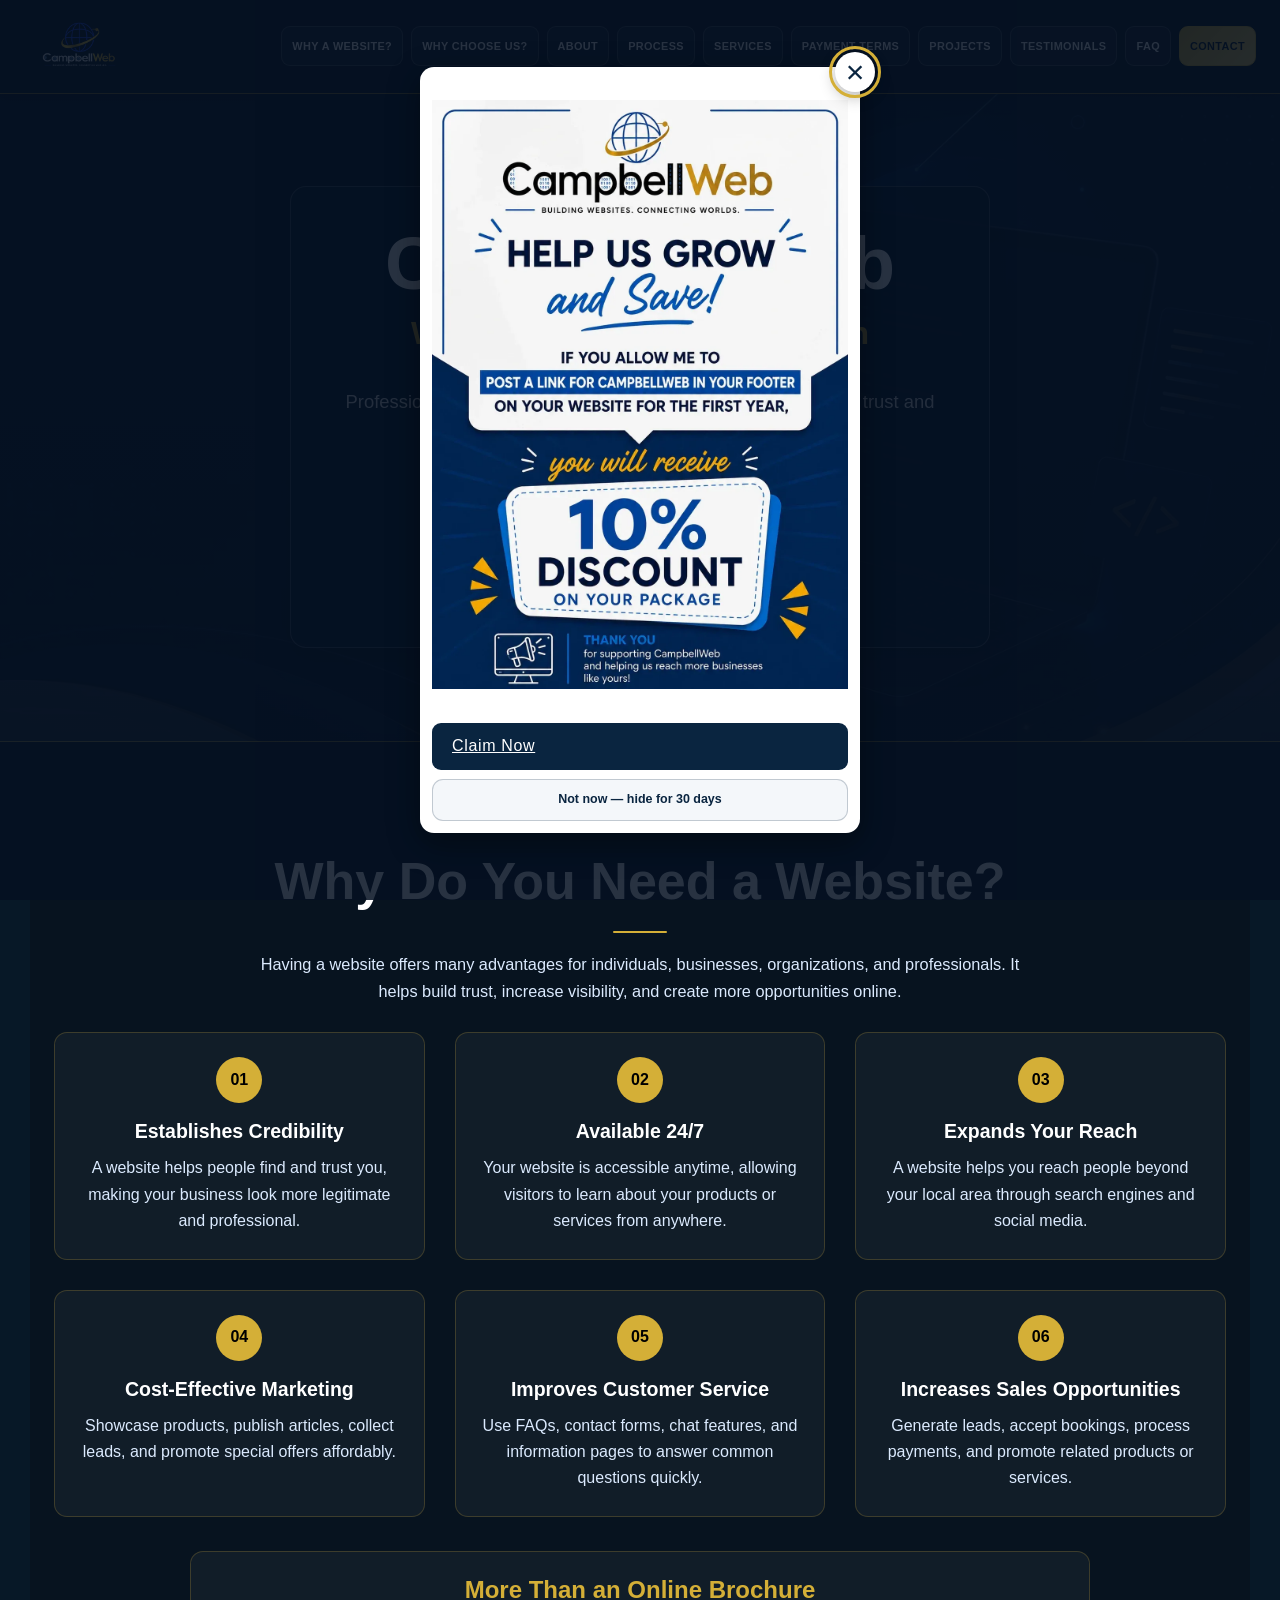
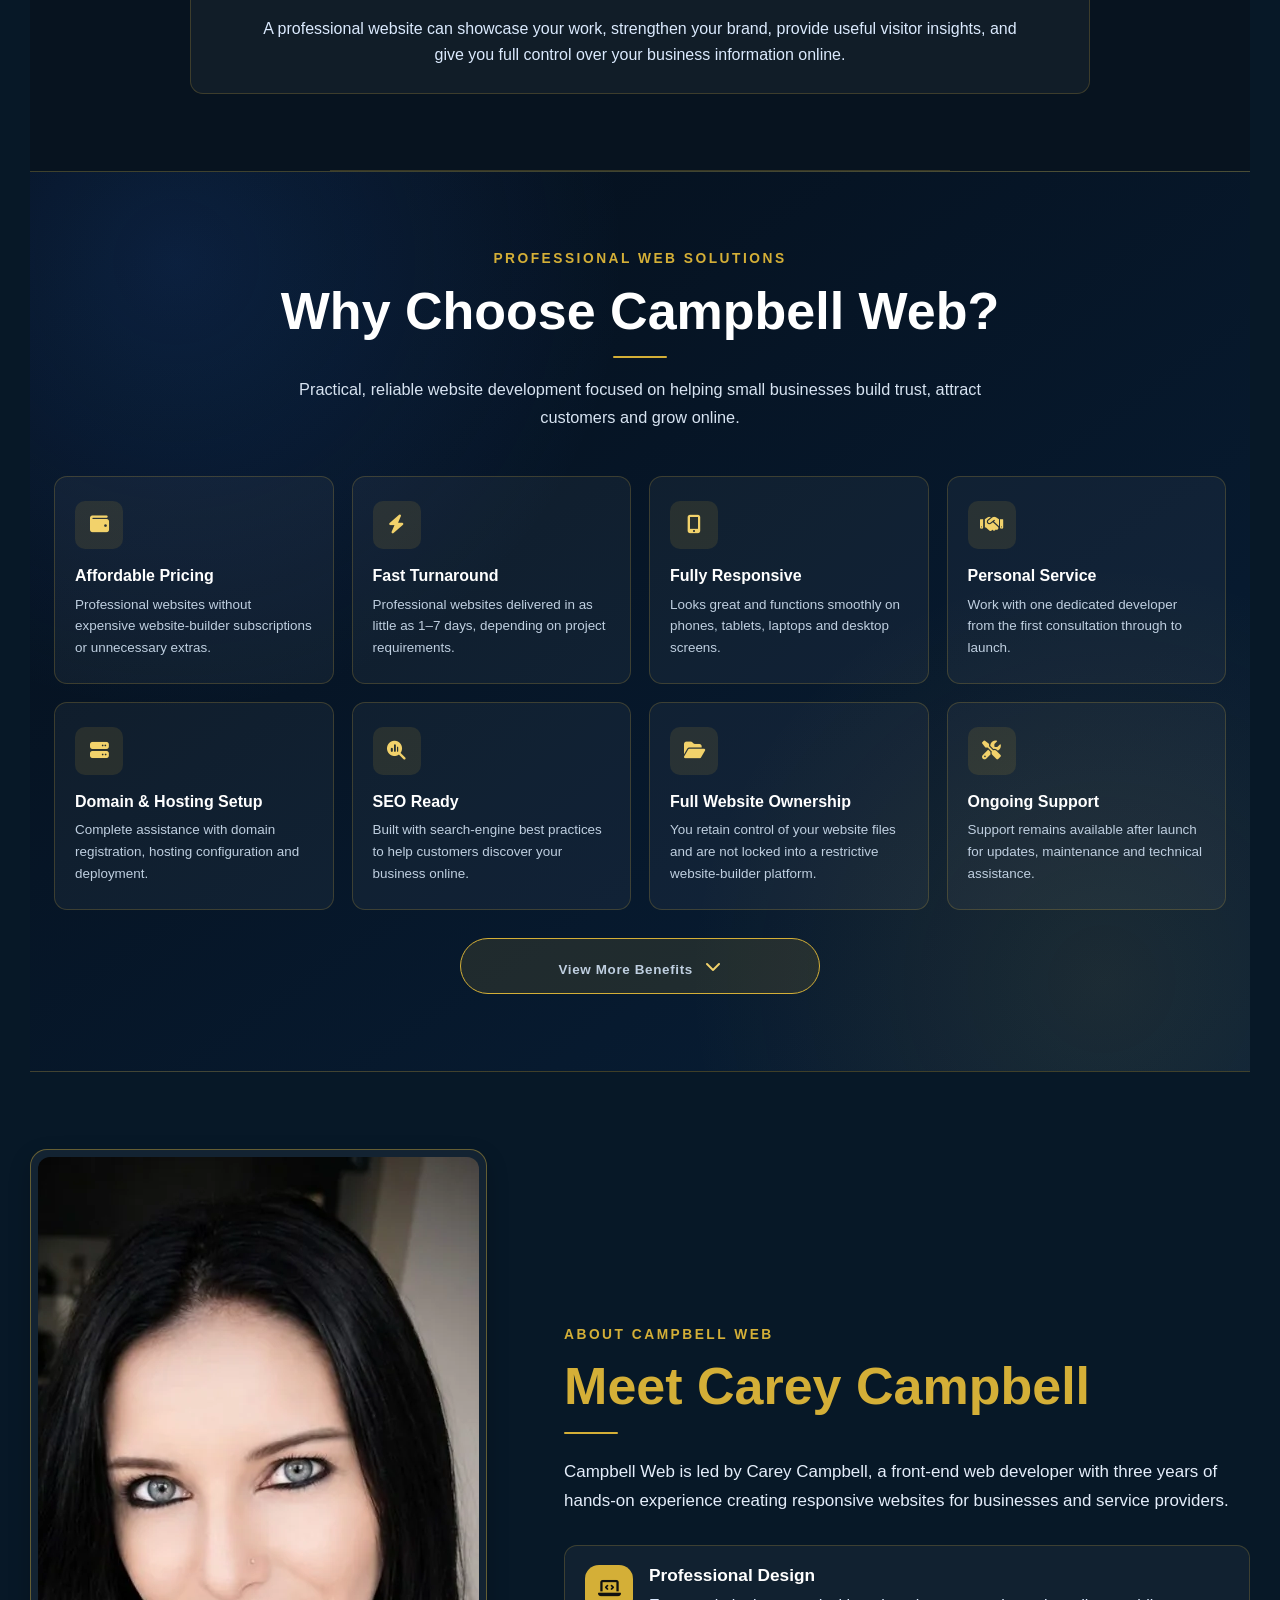
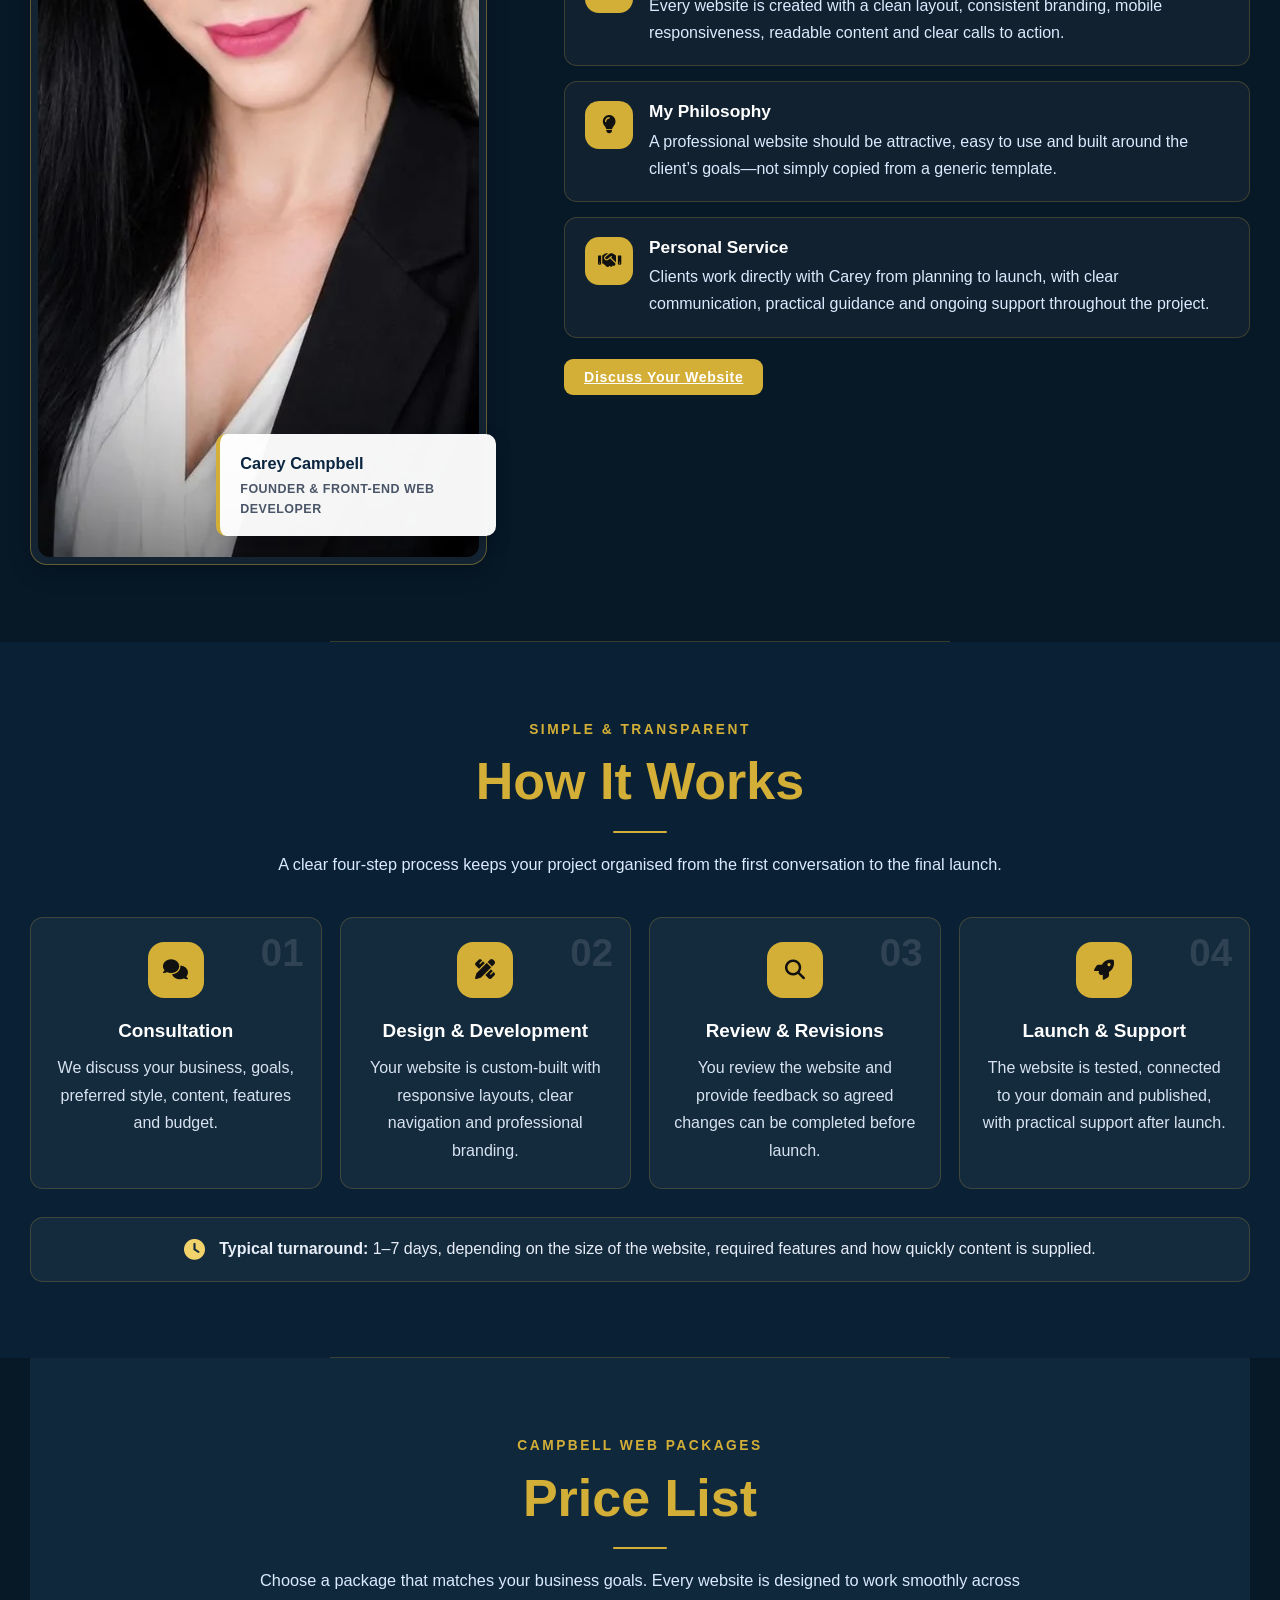
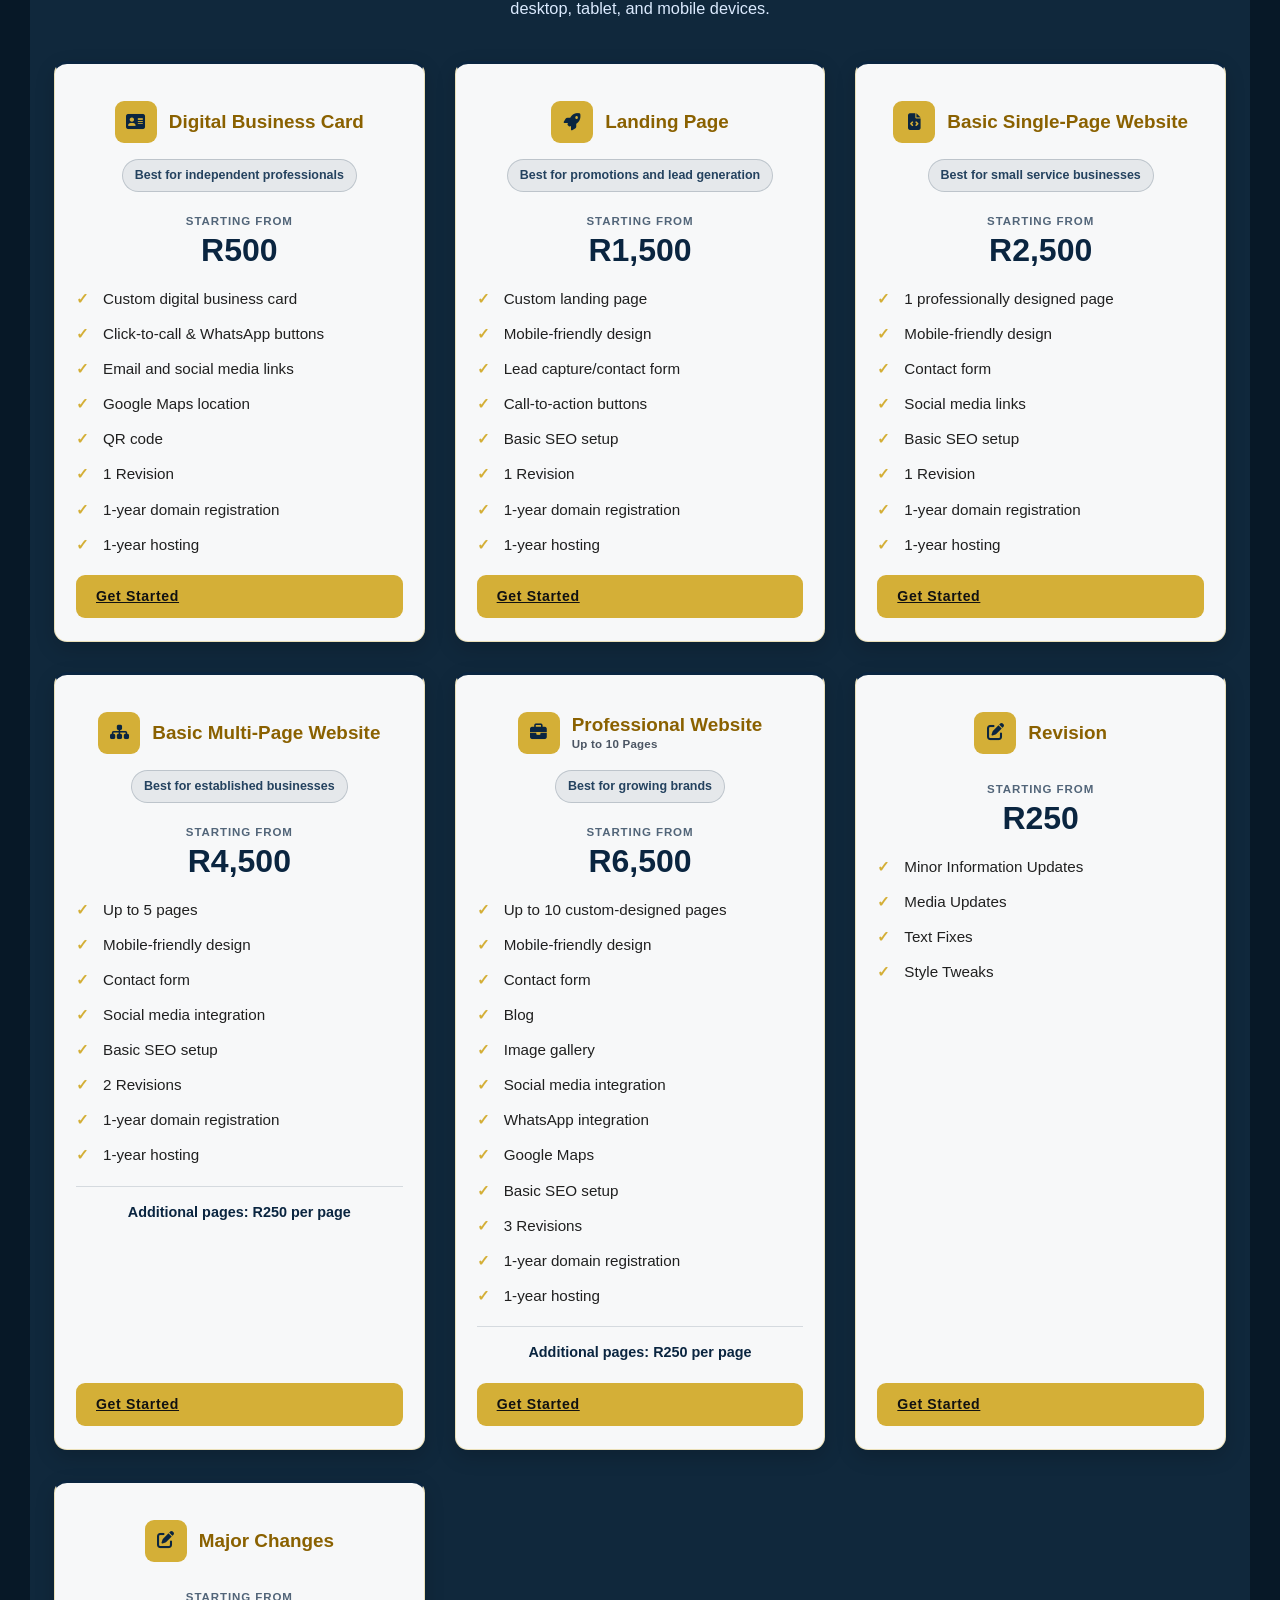
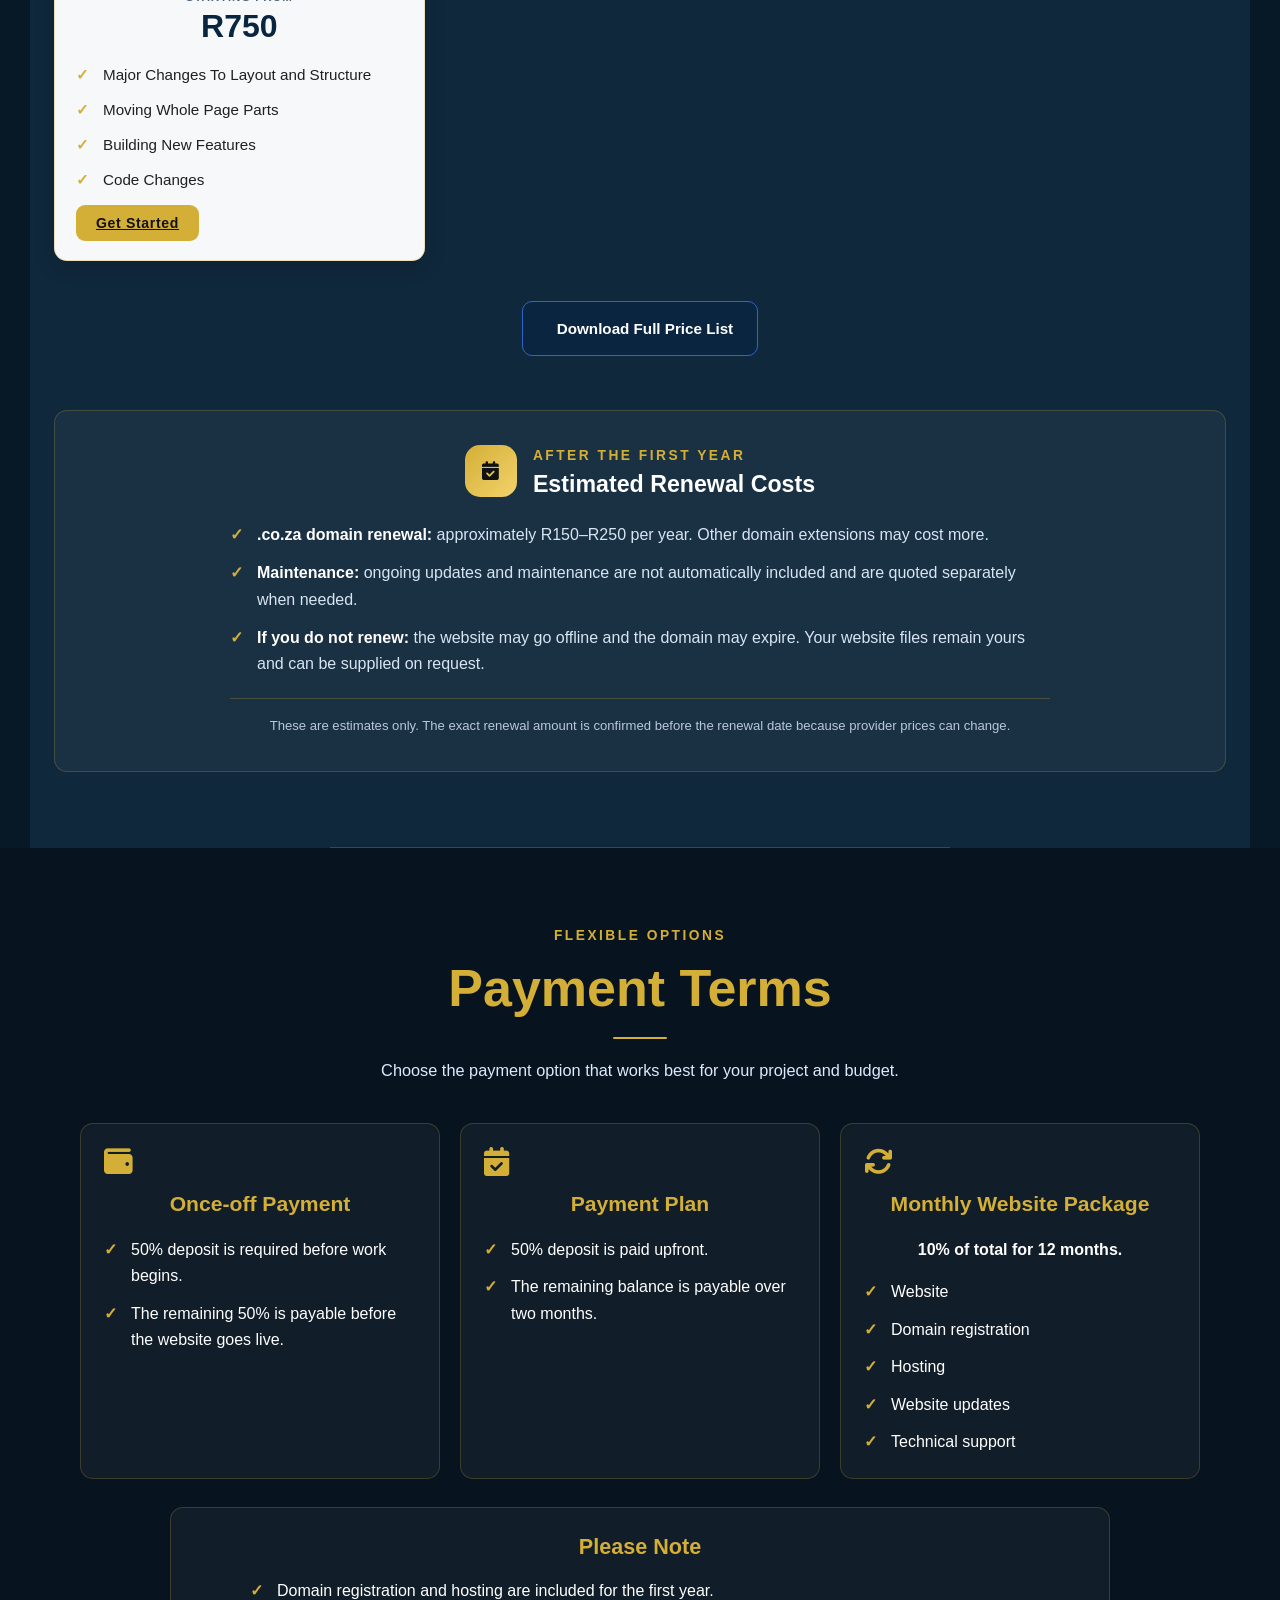
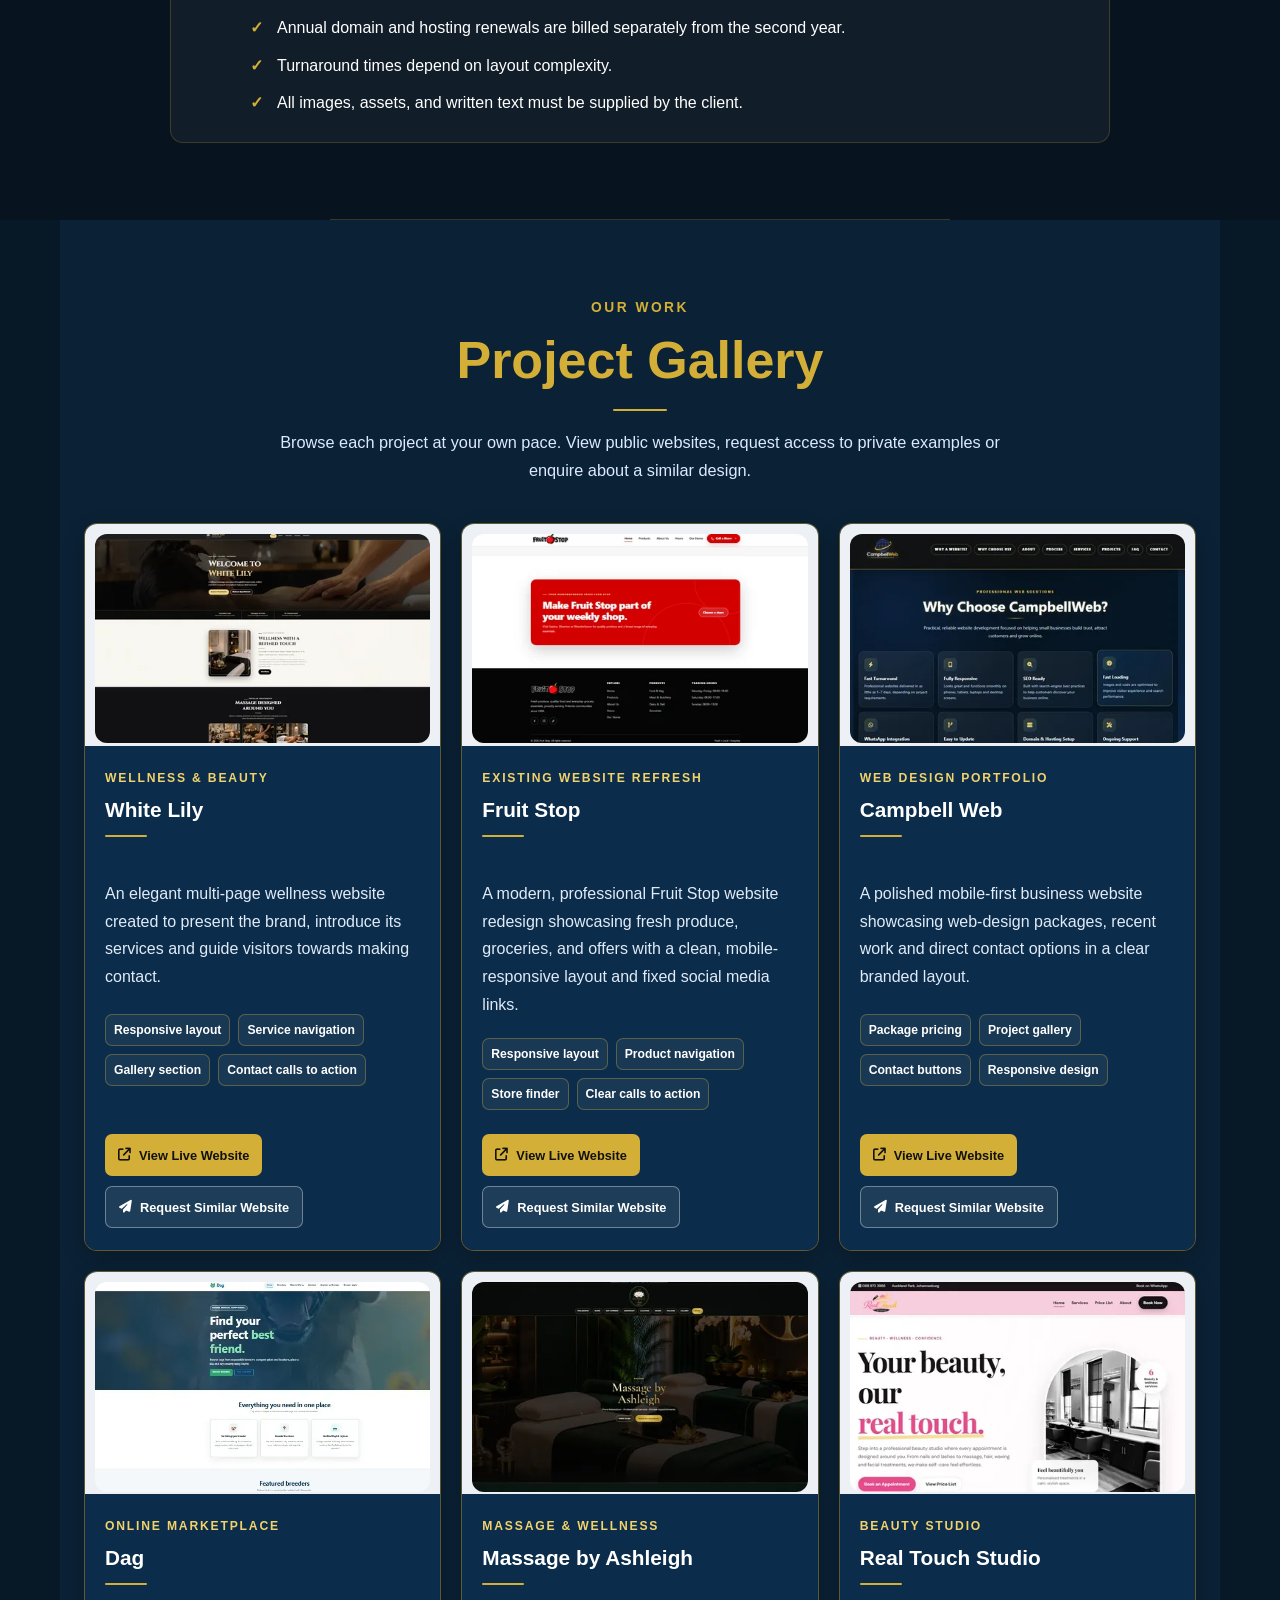
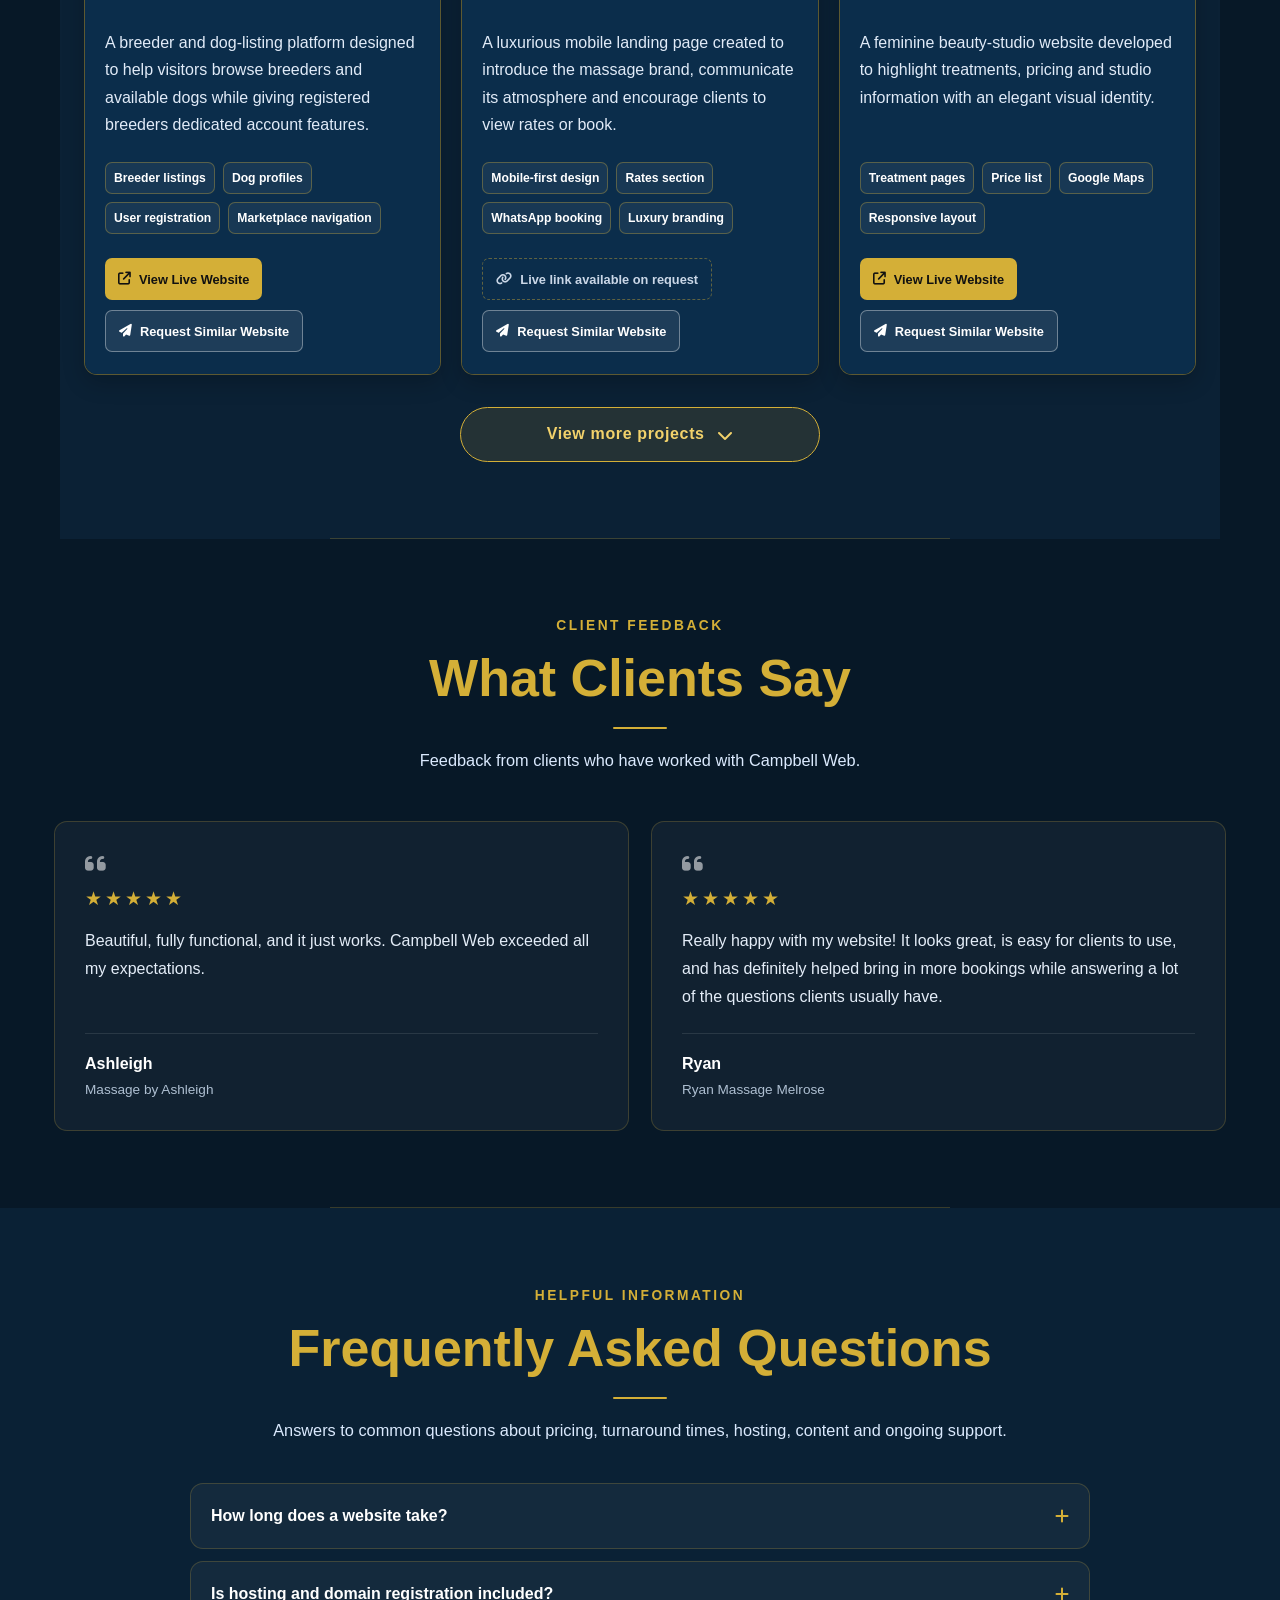
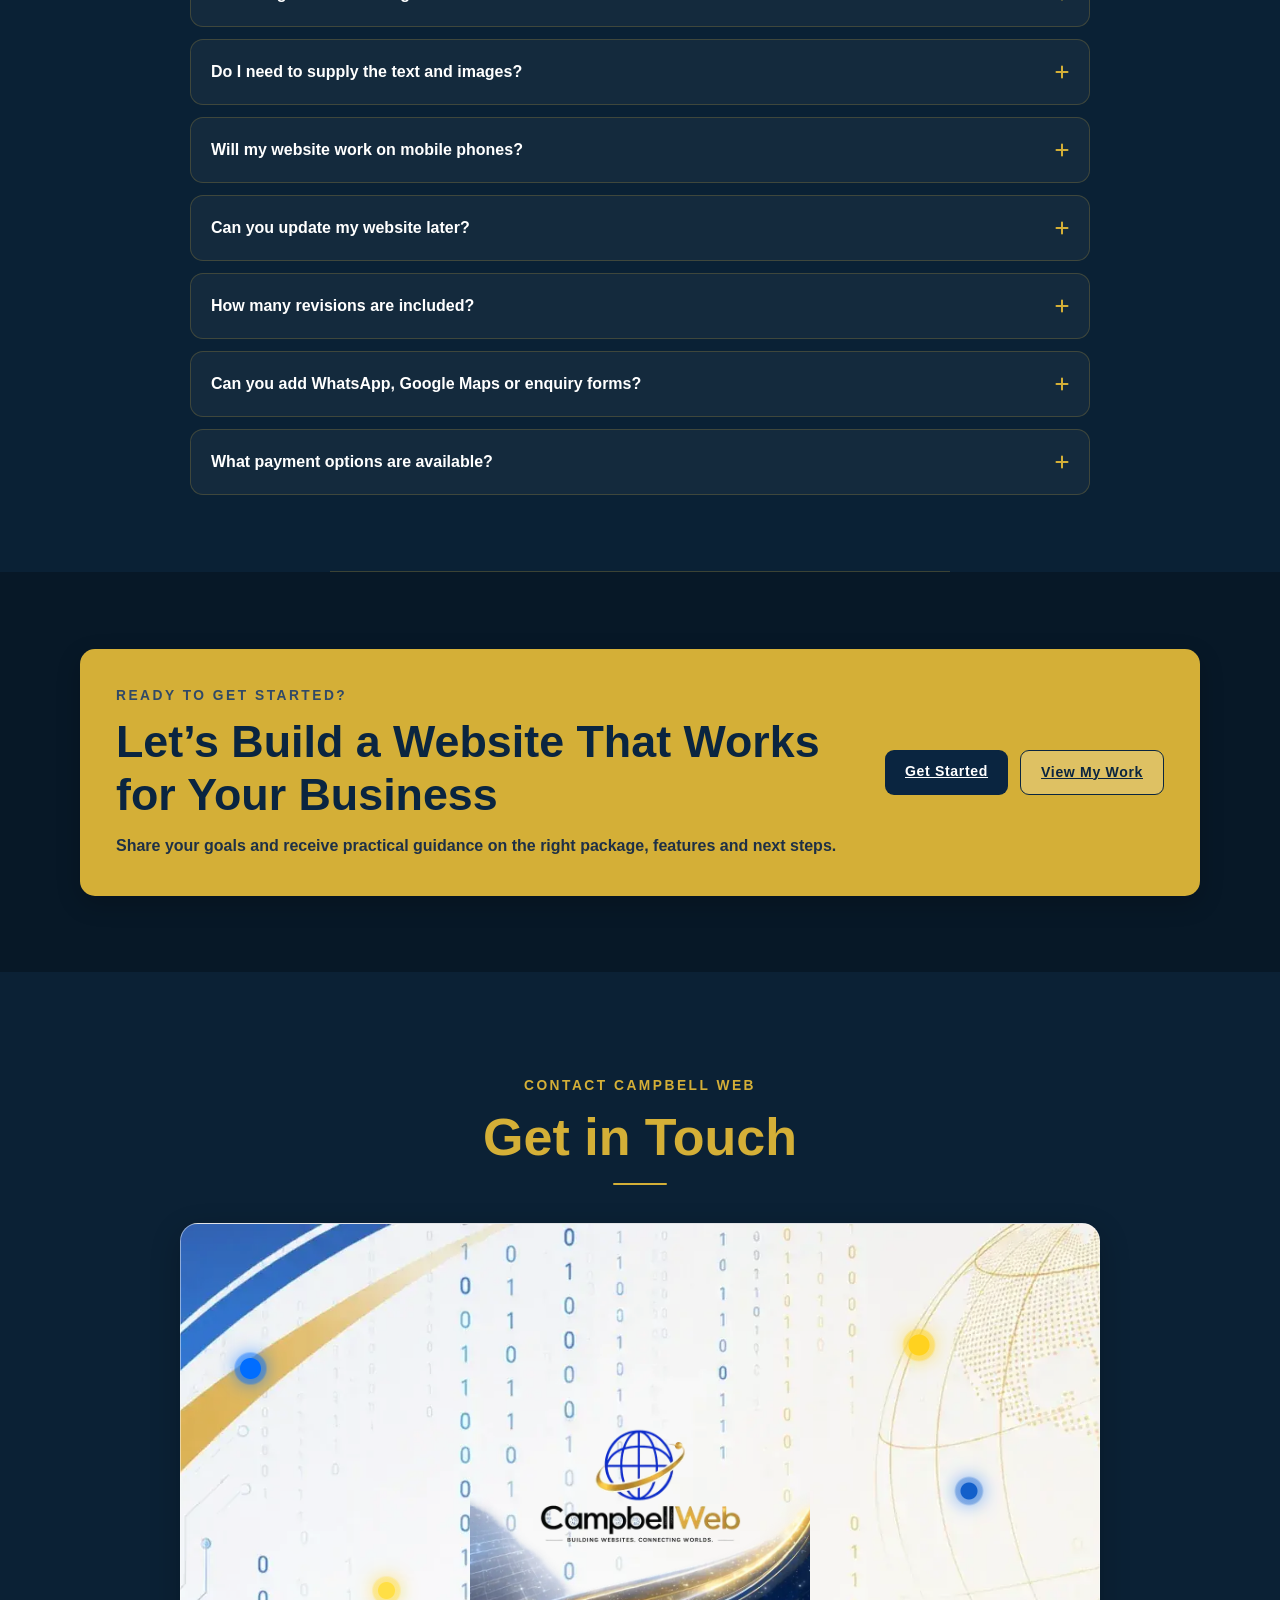
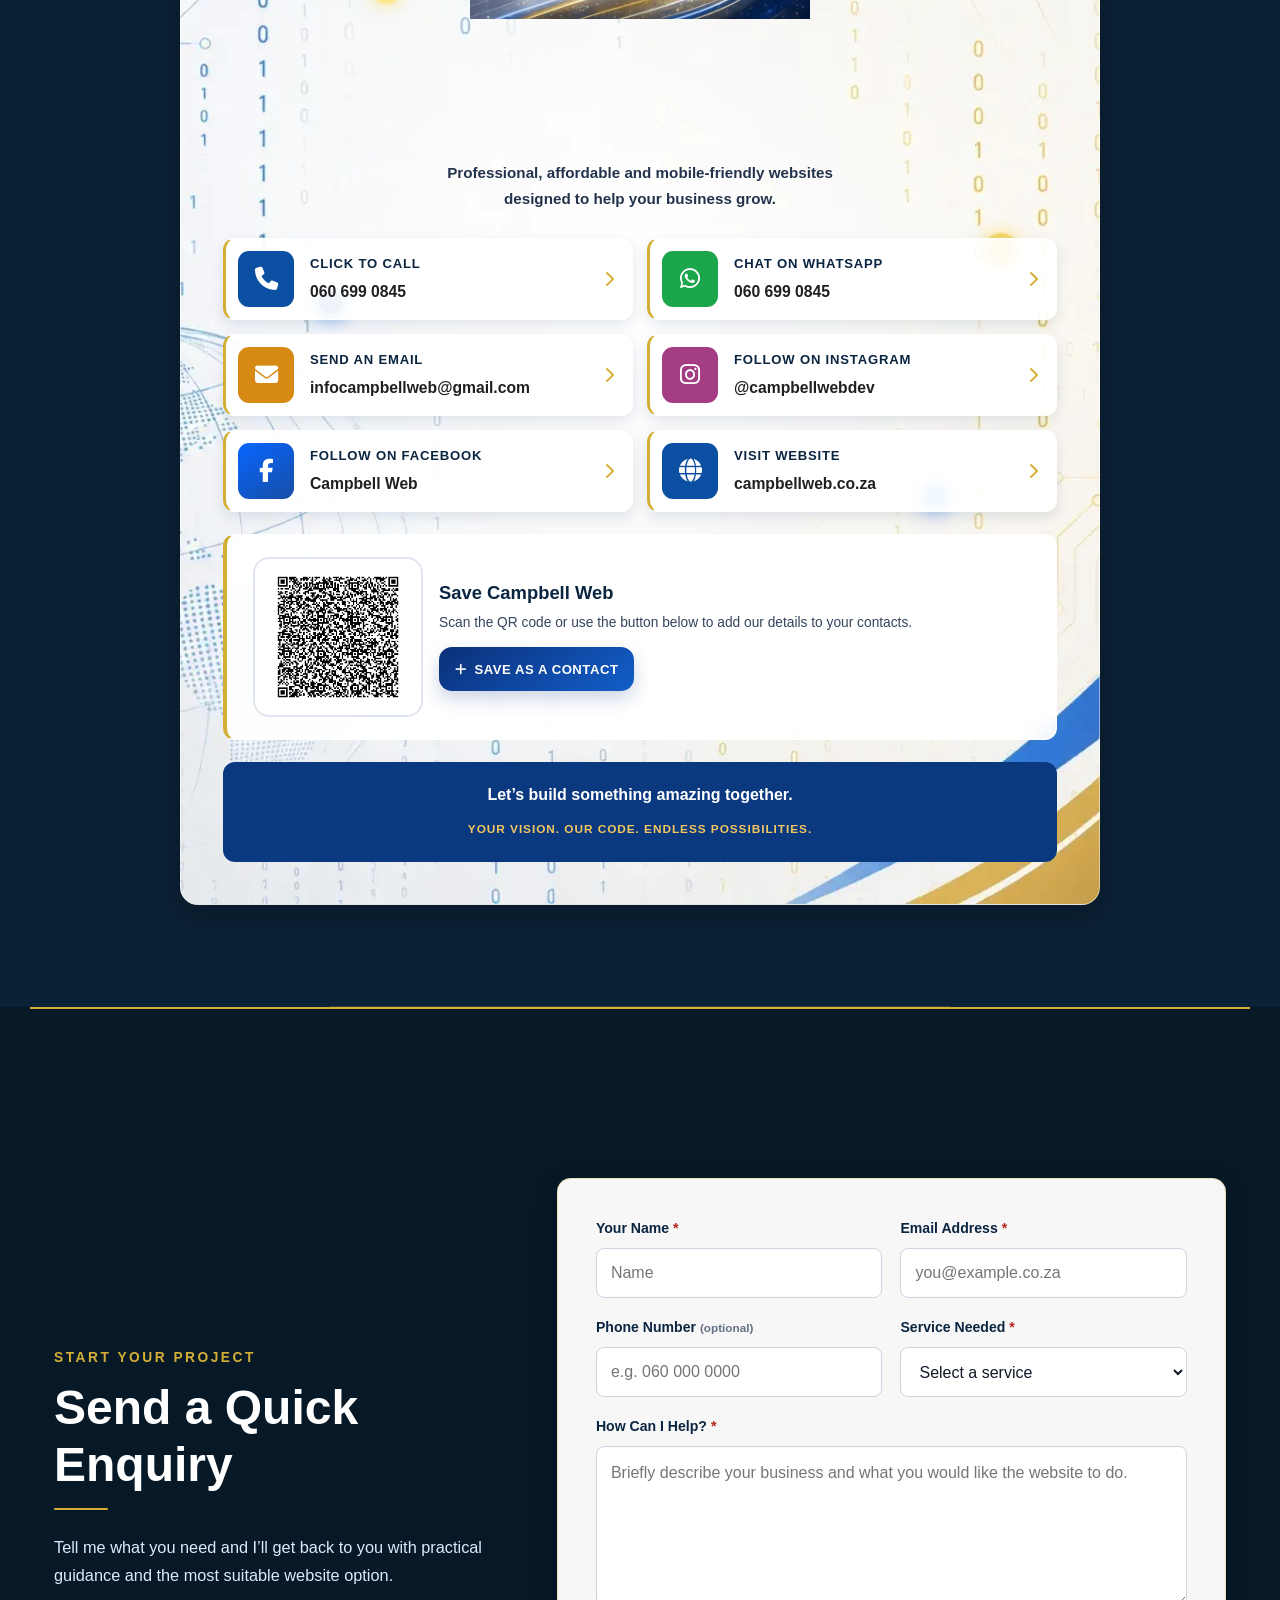
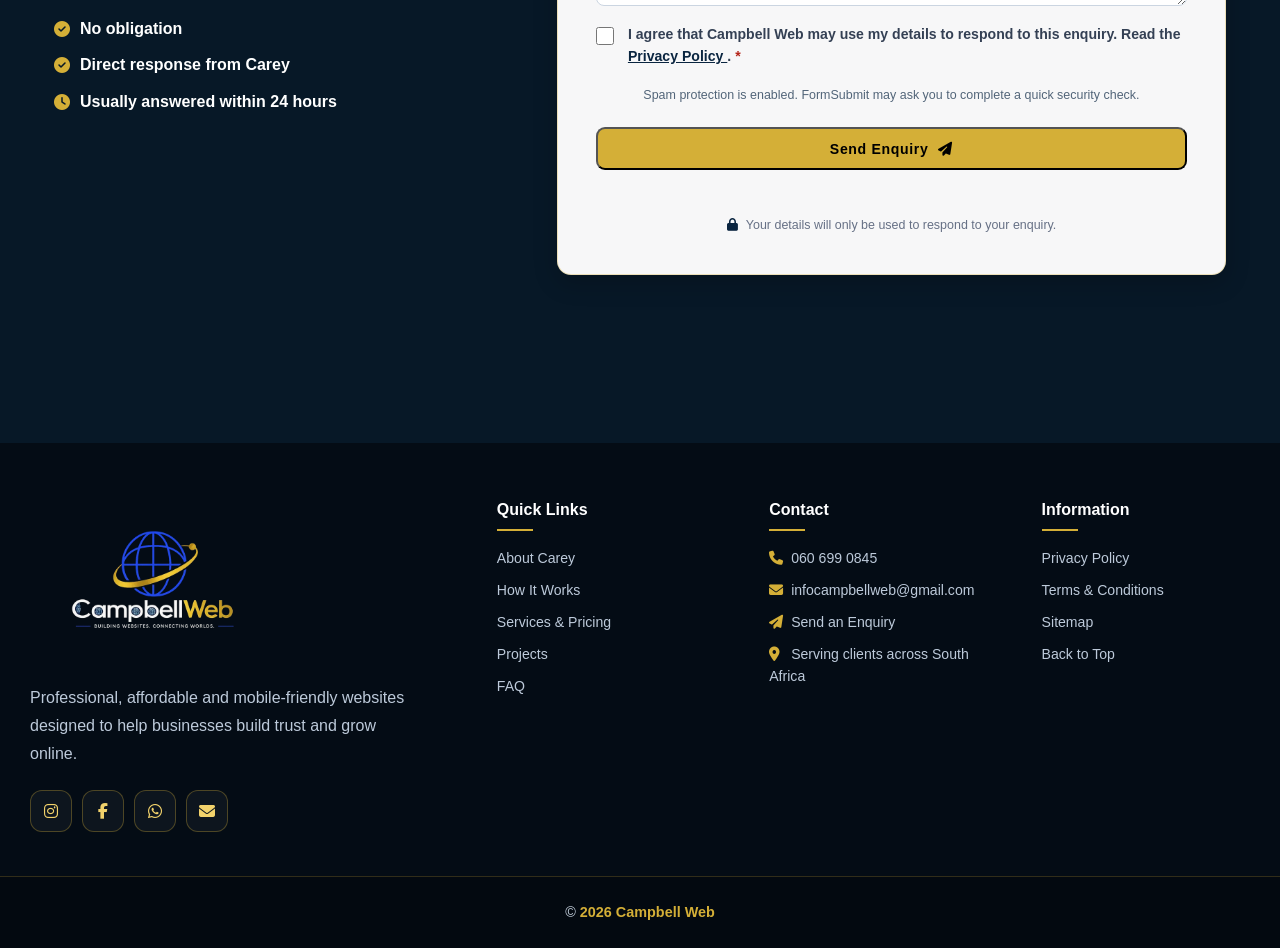
==== index.html @ a25dc53f "download price list" ====
<!DOCTYPE html>
<html lang="en">
 <head>
  <meta charset="utf-8"/>
  <meta content="width=device-width, initial-scale=1.0" name="viewport"/>

  <!-- BASIC PAGE INFORMATION -->
  <title>
   Campbell Web | Professional Web Design &amp; Front-End Development
  </title>
  <meta content="Campbell Web creates professional, affordable and mobile-friendly websites for businesses throughout South Africa." name="description"/>
  <meta content="Campbell Web" name="author"/>
  <meta content="index, follow, max-image-preview:large" name="robots"/>
  <meta content="#0A2540" name="theme-color"/>

  <!-- SEO AND SOCIAL SHARING -->
  <link href="https://campbellweb.co.za/" rel="canonical"/>
  <meta content="website" property="og:type"/>
  <meta content="Campbell Web" property="og:site_name"/>
  <meta content="Campbell Web | Professional Website Development" property="og:title"/>
  <meta content="Professional, affordable and mobile-friendly websites designed to help your business grow." property="og:description"/>
  <meta content="https://campbellweb.co.za/" property="og:url"/>
  <meta content="https://campbellweb.co.za/images/og-image.jpg" property="og:image"/>
  <meta content="1200" property="og:image:width"/>
  <meta content="630" property="og:image:height"/>
  <meta content="Campbell Web website design and front-end development" property="og:image:alt"/>
  <meta content="summary_large_image" name="twitter:card"/>
  <meta content="Campbell Web | Professional Website Design" name="twitter:title"/>
  <meta content="Professional, affordable and mobile-friendly websites for businesses." name="twitter:description"/>
  <meta content="https://campbellweb.co.za/images/og-image.jpg" name="twitter:image"/>
  <link href="images/favicon-32x32.png" rel="icon" sizes="32x32" type="image/png"/>
  <link href="images/favicon-16x16.png" rel="icon" sizes="16x16" type="image/png"/>
  <link href="images/apple-touch-icon.png" rel="apple-touch-icon" sizes="180x180"/>
  <meta content="yes" name="mobile-web-app-capable"/>
  <meta content="yes" name="apple-mobile-web-app-capable"/>
  <meta content="black-translucent" name="apple-mobile-web-app-status-bar-style"/>
  <meta content="Campbell Web" name="apple-mobile-web-app-title"/>

  <!-- FAVICONS AND PWA SETTINGS -->
  <link href="site.webmanifest" rel="manifest"/>
  <link as="image" href="hero.webp" rel="preload" type="image/webp"/>
<!-- MAIN STYLESHEET -->
  <link href="style.css?v=20260810-project-dropdown" rel="stylesheet"/>

  <!-- DESKTOP NAVIGATION OVERRIDE
       Shows the navigation links permanently on tablet/desktop screens.
       The existing dropdown menu remains unchanged on mobile screens. -->
  <style>
   @media (min-width: 769px) {
    html {
     scroll-padding-top: var(--sticky-header-offset, 112px);
    }

    .theme-header .nav-container {
     width: min(1320px, 100%);
     min-height: 78px;
     margin: 0 auto;
     padding: 9px 24px;
     display: flex;
     flex-direction: row;
     align-items: center;
     justify-content: space-between;
     gap: 16px;
    }

    .theme-header .logo {
     flex: 0 0 auto;
    }

    .theme-header .logo-img {
     width: 112px;
    }

    .theme-header .nav-toggle {
     display: none !important;
    }

    .theme-header .nav-links,
    .theme-header .nav-links.is-open {
     width: auto;
     max-width: none;
     max-height: none;
     margin: 0;
     padding: 0;
     display: flex;
     flex: 1 1 auto;
     flex-wrap: wrap;
     align-items: center;
     justify-content: flex-end;
     gap: 6px;
     overflow: visible;
     opacity: 1;
     visibility: visible;
     pointer-events: auto;
     transform: none;
    }

    .theme-header .nav-links a {
     min-height: 38px;
     padding: 7px 9px;
     border: 1px solid rgba(255, 255, 255, 0.18);
     border-radius: 9px;
     background: rgba(255, 255, 255, 0.055);
     color: #ffffff;
     font-size: 0.66rem;
     font-weight: 800;
     letter-spacing: 0.025em;
     white-space: nowrap;
     box-shadow: none;
    }

    .theme-header .nav-links a:hover,
    .theme-header .nav-links a:focus-visible {
     border-color: rgba(212, 175, 55, 0.78);
     background: rgba(212, 175, 55, 0.12);
     color: var(--accent-gold-light);
    }

    .theme-header .nav-links .nav-contact-button {
     border-color: var(--accent-gold);
     background: linear-gradient(135deg, var(--accent-gold), var(--accent-gold-light));
     color: #071827;
    }
   }

   @media (min-width: 1100px) {
    html {
     scroll-padding-top: var(--sticky-header-offset, 96px);
    }

    .theme-header .nav-links {
     flex-wrap: nowrap;
     gap: 8px;
    }

    .theme-header .nav-links a {
     min-height: 40px;
     padding: 8px 10px;
     font-size: 0.68rem;
     letter-spacing: 0.035em;
    }
   }
  </style>
<noscript>
</noscript>

  <!-- STRUCTURED DATA -->
  <script type="application/ld+json">
   {
  "@context": "https://schema.org",
  "@type": "ProfessionalService",
  "name": "Campbell Web",
  "url": "https://campbellweb.co.za/",
  "logo": "https://campbellweb.co.za/images/logo.webp",
  "image": "https://campbellweb.co.za/images/og-image.jpg",
  "description": "Professional, affordable and mobile-friendly website design and front-end development for businesses throughout South Africa.",
  "telephone": "+27 60 699 0845",
  "email": "infocampbellweb@gmail.com",
  "areaServed": "South Africa",
  "founder": {
    "@type": "Person",
    "name": "Carey Campbell",
    "jobTitle": "Founder and Front-End Web Developer"
  },
  "sameAs": [
    "https://www.instagram.com/campbellwebdev/",
    "https://www.facebook.com/profile.php?id=61590211885373"
  ]
}
  </script>
   <link href="assets/icons.css?v=20260804-project12" rel="stylesheet"/>
 </head>
 <body>
  <a class="skip-link" href="#main-content">
   Skip to main content
  </a>
  <div aria-hidden="true" class="adv-modal" id="advModal">
   <div aria-labelledby="advDialogTitle" aria-modal="true" class="adv-content image-only-content" role="dialog">
    <h2 class="visually-hidden" id="advDialogTitle">
     Limited-time Campbell Web website discount
    </h2>
    <button aria-label="Close advert" class="adv-close-btn" id="closeAdvBtn" type="button">
     &times;
    </button>
    <div class="adv-image-container">
     <img alt="Campbell Web Discount Flyer" class="adv-popup-img" data-src="images/flyer.webp" decoding="async" fetchpriority="low" height="1492" width="1054"/>
    </div>
    <div class="adv-action-row">
     <a class="adv-claim-btn" href="#contact" id="advCtaLink">
      Claim Now
     </a>
     <button class="adv-dismiss-btn" id="advDismissButton" type="button">
      Not now &mdash; hide for 30 days
     </button>
    </div>
   </div>
  </div>

  <!-- SITE HEADER / NAVIGATION -->
  <header class="theme-header">
   <nav aria-label="Main navigation" class="nav-container">
    <a aria-label="Campbell Web home" class="logo" href="#top">
     <img alt="Campbell Web Logo" class="logo-img" decoding="async" fetchpriority="high" height="480" src="images/logo.webp" width="720"/>
    </a>
    <button aria-controls="primaryNavigation" aria-expanded="false" class="nav-toggle" id="navToggle" type="button">
     <i aria-hidden="true" class="fa-solid fa-bars">
     </i>
     <span>
      Menu
     </span>
    </button>
    <div class="nav-links" id="primaryNavigation">
     <a href="#why-website">
      Why a Website?
     </a>
     <a href="#trust-highlights">
      Why Choose Us?
     </a>
     <a href="#about">
      About
     </a>
     <a href="#process">
      Process
     </a>
     <a href="#services">
      Services
     </a>
     <a href="#payment-terms">
      Payment Terms
     </a>
     <a href="#projects">
      Projects
     </a>
      <a href="#testimonials">
      Testimonials
     </a>
     <a href="#faq">
      FAQ
     </a>
     <a class="nav-contact-button" href="#contact">
      Contact
     </a>
    </div>
   </nav>
  </header>

  <!-- MAIN PAGE CONTENT -->
  <main class="main-content" id="main-content">
   <div id="top">
   </div>

   <!-- HERO SECTION -->
   <section aria-label="Campbell Web introduction" class="hero">
    <div class="hero-content">
     <h1>
      Campbell Web
     </h1>
     <h2>
      Web Development and Design
     </h2>
     <p>
      Professional websites designed to strengthen your brand, build trust and help your business grow online.
     </p>
     <div class="hero-trust-line" aria-label="Website features included">
      <span>Mobile Friendly</span>
      <b aria-hidden="true">&middot;</b>
      <span>SEO Ready</span>
      <b aria-hidden="true">&middot;</b>
      <span>Hosting Included</span>
     </div>
     <div class="hero-action-container">
      <a class="hero-btn btn-primary" href="#services">
       View Packages
      </a>
      <a class="hero-btn btn-outline" href="#projects">
       View Projects
      </a>
     </div>
     <a class="hero-text-link" href="#why-website">
      Why does your business need a website?
     </a>
    </div>
   </section>

   <!-- WHY A WEBSITE SECTION -->
   <section class="website-benefits-section" id="why-website">
    <div class="website-benefits-container">
     <p class="section-label">
      Online Presence
     </p>
     <h2>
      Why Do You Need a Website?
     </h2>
     <p class="section-intro">
      Having a website offers many advantages for individuals, businesses, organizations, and professionals.
      It helps build trust, increase visibility, and create more opportunities online.
     </p>
     <br/>
     <div class="benefits-grid">
      <div class="benefit-card">
       <span>
        01
       </span>
       <h3>
        Establishes Credibility
       </h3>
       <p>
        A website helps people find and trust you, making your business look more legitimate and professional.
       </p>
      </div>
      <div class="benefit-card">
       <span>
        02
       </span>
       <h3>
        Available 24/7
       </h3>
       <p>
        Your website is accessible anytime, allowing visitors to learn about your products or services from anywhere.
       </p>
      </div>
      <div class="benefit-card">
       <span>
        03
       </span>
       <h3>
        Expands Your Reach
       </h3>
       <p>
        A website helps you reach people beyond your local area through search engines and social media.
       </p>
      </div>
      <div class="benefit-card">
       <span>
        04
       </span>
       <h3>
        Cost-Effective Marketing
       </h3>
       <p>
        Showcase products, publish articles, collect leads, and promote special offers affordably.
       </p>
      </div>
      <div class="benefit-card">
       <span>
        05
       </span>
       <h3>
        Improves Customer Service
       </h3>
       <p>
        Use FAQs, contact forms, chat features, and information pages to answer common questions quickly.
       </p>
      </div>
      <div class="benefit-card">
       <span>
        06
       </span>
       <h3>
        Increases Sales Opportunities
       </h3>
       <p>
        Generate leads, accept bookings, process payments, and promote related products or services.
       </p>
      </div>
     </div>
     <div class="benefits-summary">
      <h3>
       More Than an Online Brochure
      </h3>
      <p>
       A professional website can showcase your work, strengthen your brand, provide useful visitor insights, and give you full control over your business information online.
      </p>
     </div>
    </div>
   </section>

   <!-- WHY CHOOSE CAMPBELL  WEB SECTION -->
   <section aria-label="Why choose Campbell Web" class="trust-highlights" id="trust-highlights">
    <div class="trust-highlights-heading">
     <p class="section-label">
      Professional Web Solutions
     </p>
     <h2>
      Why Choose Campbell Web?
     </h2>
     <p>
      Practical, reliable website development focused on helping small businesses build trust, attract customers and grow online.
     </p>
    </div>
    <div class="trust-highlights-grid">
     <article>
      <i aria-hidden="true" class="fa-solid fa-wallet">
      </i>
      <div>
       <strong>
        Affordable Pricing
       </strong>
       <span>
        Professional websites without expensive website-builder subscriptions or unnecessary extras.
       </span>
      </div>
     </article>
     <article>
      <i aria-hidden="true" class="fa-solid fa-bolt">
      </i>
      <div>
       <strong>
        Fast Turnaround
       </strong>
       <span>
        Professional websites delivered in as little as 1&ndash;7 days, depending on project requirements.
       </span>
      </div>
     </article>
     <article>
      <i aria-hidden="true" class="fa-solid fa-mobile-screen-button">
      </i>
      <div>
       <strong>
        Fully Responsive
       </strong>
       <span>
        Looks great and functions smoothly on phones, tablets, laptops and desktop screens.
       </span>
      </div>
     </article>
     <article>
      <i aria-hidden="true" class="fa-solid fa-handshake">
      </i>
      <div>
       <strong>
        Personal Service
       </strong>
       <span>
        Work with one dedicated developer from the first consultation through to launch.
       </span>
      </div>
     </article>
     <article>
      <i aria-hidden="true" class="fa-solid fa-server">
      </i>
      <div>
       <strong>
        Domain &amp; Hosting Setup
       </strong>
       <span>
        Complete assistance with domain registration, hosting configuration and deployment.
       </span>
      </div>
     </article>
     <article>
      <i aria-hidden="true" class="fa-solid fa-magnifying-glass-chart">
      </i>
      <div>
       <strong>
        SEO Ready
       </strong>
       <span>
        Built with search-engine best practices to help customers discover your business online.
       </span>
      </div>
     </article>
     <article>
      <i aria-hidden="true" class="fa-solid fa-folder-open">
      </i>
      <div>
       <strong>
        Full Website Ownership
       </strong>
       <span>
        You retain control of your website files and are not locked into a restrictive website-builder platform.
       </span>
      </div>
     </article>
     <article>
      <i aria-hidden="true" class="fa-solid fa-screwdriver-wrench">
      </i>
      <div>
       <strong>
        Ongoing Support
       </strong>
       <span>
        Support remains available after launch for updates, maintenance and technical assistance.
       </span>
      </div>
     </article>
    </div>
    <details class="more-benefits">
     <summary>
      <span>
       View More Benefits
      </span>
      <i aria-hidden="true" class="fa-solid fa-chevron-down">
      </i>
     </summary>
     <div class="trust-highlights-grid additional-benefits-grid">
      <article class="additional-benefit">
       <i aria-hidden="true" class="fa-solid fa-gauge-high">
       </i>
       <div>
        <strong>
         Fast Loading
        </strong>
        <span>
         Images and code are optimised to improve visitor experience and search performance.
        </span>
       </div>
      </article>
      <article class="additional-benefit">
       <i aria-hidden="true" class="fa-brands fa-whatsapp">
       </i>
       <div>
        <strong>
         WhatsApp Integration
        </strong>
        <span>
         Let customers contact your business instantly with a convenient one-click button.
        </span>
       </div>
      </article>
      <article class="additional-benefit">
       <i aria-hidden="true" class="fa-solid fa-code-branch">
       </i>
       <div>
        <strong>
         Easy to Update
        </strong>
        <span>
         Clean, organised code makes future text, image and information changes simpler.
        </span>
       </div>
      </article>
      <article class="additional-benefit">
       <i aria-hidden="true" class="fa-solid fa-store">
       </i>
       <div>
        <strong>
         Designed for Small Businesses
        </strong>
        <span>
         Websites are created to generate enquiries, bookings and sales&mdash;not only to look attractive.
        </span>
       </div>
      </article>
      <article class="additional-benefit">
       <i aria-hidden="true" class="fa-solid fa-shield-halved">
       </i>
       <div>
        <strong>
         Secure Development
        </strong>
        <span>
         Security-conscious practices help protect your website, enquiries and customer information.
        </span>
       </div>
      </article>
      <article class="additional-benefit">
       <i aria-hidden="true" class="fa-solid fa-chart-line">
       </i>
       <div>
        <strong>
         Built to Grow
        </strong>
        <span>
         Your website can expand with additional pages, services and features as your business develops.
        </span>
       </div>
      </article>
      <article class="additional-benefit">
       <i aria-hidden="true" class="fa-solid fa-pen-ruler">
       </i>
       <div>
        <strong>
         Unique Designs
        </strong>
        <span>
         Every design is tailored to your brand instead of relying on a generic ready-made template.
        </span>
       </div>
      </article>
      <article class="additional-benefit">
       <i aria-hidden="true" class="fa-solid fa-calendar-check">
       </i>
       <div>
        <strong>
         Contact Forms &amp; Booking
        </strong>
        <span>
         Enquiry forms, booking options and social links make it easier for customers to take action.
        </span>
       </div>
      </article>
      <article class="additional-benefit">
       <i aria-hidden="true" class="fa-solid fa-palette">
       </i>
       <div>
        <strong>
         Professional Visual Design
        </strong>
        <span>
         Modern layouts, typography, imagery and colour choices help your business build trust.
        </span>
       </div>
      </article>
      <article class="additional-benefit">
       <i aria-hidden="true" class="fa-solid fa-list-check">
       </i>
       <div>
        <strong>
         Clear Project Planning
        </strong>
        <span>
         Project scope, required content, deliverables and expected timelines are clarified before development begins.
        </span>
       </div>
      </article>
      <article class="additional-benefit">
       <i aria-hidden="true" class="fa-solid fa-window-maximize">
       </i>
       <div>
        <strong>
         Cross-Browser Compatibility
        </strong>
        <span>
         Your website is checked across major modern browsers to provide a consistent visitor experience.
        </span>
       </div>
      </article>
      <article class="additional-benefit">
       <i aria-hidden="true" class="fa-solid fa-universal-access">
       </i>
       <div>
        <strong>
         Accessibility-Conscious
        </strong>
        <span>
         Readable contrast, organised headings and user-friendly navigation are considered throughout the design.
        </span>
       </div>
      </article>
      <article class="additional-benefit">
       <i aria-hidden="true" class="fa-solid fa-vial-circle-check">
       </i>
       <div>
        <strong>
         Quality Assurance Testing
        </strong>
        <span>
         Links, forms, navigation and responsive layouts are checked carefully before the website is launched.
        </span>
       </div>
      </article>
      <article class="additional-benefit">
       <i aria-hidden="true" class="fa-solid fa-file-pen">
       </i>
       <div>
        <strong>
         Content &amp; Structure Guidance
        </strong>
        <span>
         Practical guidance helps organise your pages, key information and calls to action more effectively.
        </span>
       </div>
      </article>
      <article class="additional-benefit">
       <i aria-hidden="true" class="fa-solid fa-chart-column">
       </i>
       <div>
        <strong>
         Analytics Ready
        </strong>
        <span>
         Your website can be prepared for tools such as Google Analytics and Search Console when required.
        </span>
       </div>
      </article>
      <article class="additional-benefit">
       <i aria-hidden="true" class="fa-solid fa-lightbulb">
       </i>
       <div>
        <strong>
         Honest Recommendations
        </strong>
        <span>
         You receive practical feature suggestions based on your goals and budget&mdash;not unnecessary add-ons.
        </span>
       </div>
      </article>
     </div>
    </details>
   </section>

   <!-- ABOUT SECTION -->
   <section class="about-section" id="about">
    <div class="about-container">
     <div class="about-photo-column">
      <div class="about-photo-frame">
       <img fetchpriority="low" alt="Carey Campbell, founder and front-end web developer at Campbell Web" decoding="async" height="1000" loading="lazy" src="images/carey.webp" width="1000"/>
       <div class="about-photo-badge">
        <strong>
         Carey Campbell
        </strong>
        <span>
         Founder &amp; Front-End Web Developer
        </span>
       </div>
      </div>
     </div>
     <div class="about-content">
      <p class="section-label">
       About Campbell Web
      </p>
      <h2>
       Meet Carey Campbell
      </h2>
      <p class="about-lead">
       Campbell Web is led by Carey Campbell, a front-end web developer with three years of hands-on experience creating responsive websites for businesses and service providers.
      </p>
      <div class="about-details-grid">
       <article class="about-detail-card">
        <i aria-hidden="true" class="fa-solid fa-laptop-code">
        </i>
        <div>
         <h3>
          Professional Design
         </h3>
         <p>
          Every website is created with a clean layout, consistent branding, mobile responsiveness, readable content and clear calls to action.
         </p>
        </div>
       </article>
       <article class="about-detail-card">
        <i aria-hidden="true" class="fa-solid fa-lightbulb">
        </i>
        <div>
         <h3>
          My Philosophy
         </h3>
         <p>
          A professional website should be attractive, easy to use and built around the client&rsquo;s goals&mdash;not simply copied from a generic template.
         </p>
        </div>
       </article>
       <article class="about-detail-card">
        <i aria-hidden="true" class="fa-solid fa-handshake">
        </i>
        <div>
         <h3>
          Personal Service
         </h3>
         <p>
          Clients work directly with Carey from planning to launch, with clear communication, practical guidance and ongoing support throughout the project.
         </p>
        </div>
       </article>
      </div><br>
      <a class="btn btn-gold about-cta" href="#contact">
       Discuss Your Website
      </a>
     </div>
    </div>
   </section>

   <!-- PROCESS SECTION -->
   <section class="process-section" id="process">
    <div class="section-heading">
     <p class="section-label">
      Simple &amp; Transparent
     </p>
     <h2>
      How It Works
     </h2>
     <p class="section-intro">
      A clear four-step process keeps your project organised from the first conversation to the final launch.
     </p>
    </div>
    <div class="process-grid">
     <article class="process-card">
      <span class="process-number">
       01
      </span>
      <i aria-hidden="true" class="fa-solid fa-comments">
      </i>
      <h3>
       Consultation
      </h3>
      <p>
       We discuss your business, goals, preferred style, content, features and budget.
      </p>
     </article>
     <article class="process-card">
      <span class="process-number">
       02
      </span>
      <i aria-hidden="true" class="fa-solid fa-pen-ruler">
      </i>
      <h3>
       Design &amp; Development
      </h3>
      <p>
       Your website is custom-built with responsive layouts, clear navigation and professional branding.
      </p>
     </article>
     <article class="process-card">
      <span class="process-number">
       03
      </span>
      <i aria-hidden="true" class="fa-solid fa-magnifying-glass">
      </i>
      <h3>
       Review &amp; Revisions
      </h3>
      <p>
       You review the website and provide feedback so agreed changes can be completed before launch.
      </p>
     </article>
     <article class="process-card">
      <span class="process-number">
       04
      </span>
      <i aria-hidden="true" class="fa-solid fa-rocket">
      </i>
      <h3>
       Launch &amp; Support
      </h3>
      <p>
       The website is tested, connected to your domain and published, with practical support after launch.
      </p>
     </article>
    </div>
    <div class="turnaround-note">
     <i aria-hidden="true" class="fa-solid fa-clock">
     </i>
     <p>
      <strong>
       Typical turnaround:
      </strong>
      1&ndash;7 days, depending on the size of the website, required features and how quickly content is supplied.
     </p>
    </div>
   </section>

   <!-- SERVICES AND PRICING SECTION -->
   <section class="services-section" id="services">
    <div class="pricing-header-container">
     <span class="pricing-subtitle">
      Campbell Web Packages
     </span>
     <h2 class="pricing-main-title">
      Price List
     </h2>
     <div class="title-divider-line">
     </div>
     <p class="section-intro">
      Choose a package that matches your business goals. Every website is designed to work smoothly across desktop, tablet, and mobile devices.
     </p>
    </div>
    <div class="services-grid">
     <article class="card">
      <div class="card-content">
       <h3>
        <span class="package-heading-icon">
         <i aria-hidden="true" class="fa-solid fa-address-card">
         </i>
        </span>
        <span>
         Digital Business Card
        </span>
       </h3>
       <p class="package-best-for">
        Best for independent professionals
       </p>
       <div class="price-tag">
        <span class="price-prefix">
         Starting from
        </span>
        <strong>
         R500
        </strong>
       </div>
       <ul>
        <li>
         Custom digital business card
        </li>
        <li>
         Click-to-call &amp; WhatsApp buttons
        </li>
        <li>
         Email and social media links
        </li>
        <li>
         Google Maps location
        </li>
        <li>
         QR code
        </li>
        <li>
         1 Revision
        </li>
        <li>
         1-year domain registration
        </li>
        <li>
         1-year hosting
        </li>
       </ul>
      </div>
      <a class="btn btn-gold quote-link" data-service="Digital Business Card" href="#enquiry">
       Get Started
      </a>
     </article>
     <article class="card">
      <div class="card-content">
       <h3>
        <span class="package-heading-icon">
         <i aria-hidden="true" class="fa-solid fa-rocket">
         </i>
        </span>
        <span>
         Landing Page
        </span>
       </h3>
       <p class="package-best-for">
        Best for promotions and lead generation
       </p>
       <div class="price-tag">
        <span class="price-prefix">
         Starting from
        </span>
        <strong>
         R1,500
        </strong>
       </div>
       <ul>
        <li>
         Custom landing page
        </li>
        <li>
         Mobile-friendly design
        </li>
        <li>
         Lead capture/contact form
        </li>
        <li>
         Call-to-action buttons
        </li>
        <li>
         Basic SEO setup
        </li>
        <li>
         1 Revision
        </li>
        <li>
         1-year domain registration
        </li>
        <li>
         1-year hosting
        </li>
       </ul>
      </div>
      <a class="btn btn-gold quote-link" data-service="Landing Page" href="#enquiry">
       Get Started
      </a>
     </article>
     <article class="card">
      <div class="card-content">
       <h3>
        <span class="package-heading-icon">
         <i aria-hidden="true" class="fa-solid fa-file-code">
         </i>
        </span>
        <span>
         Basic Single-Page Website
        </span>
       </h3>
       <p class="package-best-for">
        Best for small service businesses
       </p>
       <div class="price-tag">
        <span class="price-prefix">
         Starting from
        </span>
        <strong>
         R2,500
        </strong>
       </div>
       <ul>
        <li>
         1 professionally designed page
        </li>
        <li>
         Mobile-friendly design
        </li>
        <li>
         Contact form
        </li>
        <li>
         Social media links
        </li>
        <li>
         Basic SEO setup
        </li>
        <li>
         1 Revision
        </li>
        <li>
         1-year domain registration
        </li>
        <li>
         1-year hosting
        </li>
       </ul>
      </div>
      <a class="btn btn-gold quote-link" data-service="Single-Page Website" href="#enquiry">
       Get Started
      </a>
     </article>
     <article class="card">
      <div class="card-content">
       <h3>
        <span class="package-heading-icon">
         <i aria-hidden="true" class="fa-solid fa-sitemap">
         </i>
        </span>
        <span>
         Basic Multi-Page Website
        </span>
       </h3>
       <p class="package-best-for">
        Best for established businesses
       </p>
       <div class="price-tag">
        <span class="price-prefix">
         Starting from
        </span>
        <strong>
         R4,500
        </strong>
       </div>
       <ul>
        <li>
         Up to 5 pages
        </li>
        <li>
         Mobile-friendly design
        </li>
        <li>
         Contact form
        </li>
        <li>
         Social media integration
        </li>
        <li>
         Basic SEO setup
        </li>
        <li>
         2 Revisions
        </li>
        <li>
         1-year domain registration
        </li>
        <li>
         1-year hosting
        </li>
       </ul>
       <p class="package-note">
        Additional pages: R250 per page
       </p>
      </div>
      <a class="btn btn-gold quote-link" data-service="Multi-Page Website" href="#enquiry">
       Get Started
      </a>
     </article>
     <article class="card">
      <div class="card-content">
       <h3>
        <span class="package-heading-icon">
         <i aria-hidden="true" class="fa-solid fa-briefcase">
         </i>
        </span>
        <span>
         Professional Website
         <small>
          Up to 10 Pages
         </small>
        </span>
       </h3>
       <p class="package-best-for">
        Best for growing brands
       </p>
       <div class="price-tag">
        <span class="price-prefix">
         Starting from
        </span>
        <strong>
         R6,500
        </strong>
       </div>
       <ul>
        <li>
         Up to 10 custom-designed pages
        </li>
        <li>
         Mobile-friendly design
        </li>
        <li>
         Contact form
        </li>
        <li>
         Blog
        </li>
        <li>
         Image gallery
        </li>
        <li>
         Social media integration
        </li>
        <li>
         WhatsApp integration
        </li>
        <li>
         Google Maps
        </li>
        <li>
         Basic SEO setup
        </li>
        <li>
         3 Revisions
        </li>
        <li>
         1-year domain registration
        </li>
        <li>
         1-year hosting
        </li>
       </ul>
       <p class="package-note">
        Additional pages: R250 per page
       </p>
      </div>
      <a class="btn btn-gold quote-link" data-service="Professional Website" href="#enquiry">
       Get Started
      </a>
     </article>
     <article class="card">
      <div class="card-content">
       <h3>
        <span class="package-heading-icon">
         <i aria-hidden="true" class="fa-solid fa-pen-to-square">
         </i>
        </span>
        <span>
         Revision
        </span>
       </h3>
       <div class="price-tag">
        <span class="price-prefix">
         Starting from
        </span>
        <strong>
         R250
        </strong>
       </div>
       <ul>
        <li>
         Minor Information Updates
        </li>
        <li>
         Media Updates
        </li>
        <li>
         Text Fixes
        </li>
        <li>
         Style Tweaks
        </li>
       </ul>
      </div>
      <a class="btn btn-gold quote-link" data-service="Website Updates" href="#enquiry">
       Get Started
      </a>
     </article>
     <article class="card">
      <div class="card-content">
       <h3>
        <span class="package-heading-icon">
         <i aria-hidden="true" class="fa-solid fa-pen-to-square">
         </i>
        </span>
        <span>
         Major Changes
        </span>
       </h3>
       <div class="price-tag">
        <span class="price-prefix">
         Starting from
        </span>
        <strong>
         R750
        </strong>
       </div>
       <ul>
        <li>
         Major Changes To Layout and Structure
        </li>
        <li>
         Moving Whole Page Parts
        </li>
        <li>
         Building New Features
        </li>
        <li>
         Code Changes
        </li>
       </ul>
      </div>
      <div>
      <a class="btn btn-gold quote-link" data-service="Website Updates" href="#enquiry">
       Get Started
      </a>
     </article>

    <!-- DOWNLOAD PRICE LIST -->
<div class="price-list-download-container">

 <a
  href="images/price-list.png"
  download="CampbellWeb-Price-List.png"
  class="price-list-download"
>
  <i class="fa-solid fa-download"></i>
  Download Full Price List
</a>

</div>
     
    </div>
    <aside aria-labelledby="renewal-note-title" class="renewal-note">
     <div class="renewal-note-heading">
      <i aria-hidden="true" class="fa-solid fa-calendar-check">
      </i>
      <div>
       <p class="section-label">
        After the First Year
       </p>
       <h3 id="renewal-note-title">
        Estimated Renewal Costs
       </h3>
      </div>
     </div>
     <ul>
      <li>
       <strong>
        .co.za domain renewal:
       </strong>
       approximately R150&ndash;R250 per year. Other domain extensions may cost more.
      </li>
      <li>
       <strong>
        Maintenance:
       </strong>
       ongoing updates and maintenance are not automatically included and are quoted separately when needed.
      </li>
      <li>
       <strong>
        If you do not renew:
       </strong>
       the website may go offline and the domain may expire. Your website files remain yours and can be supplied on request.
      </li>
     </ul>
     <p class="renewal-disclaimer">
      These are estimates only. The exact renewal amount is confirmed before the renewal date because provider prices can change.
     </p>
    </aside>
   </section>

   <!-- PAYMENT TERMS SECTION -->
   <section class="payment-terms-section" id="payment-terms">
    <div class="payment-terms-content">
     <div class="section-heading">
      <p class="section-label">
       Flexible Options
      </p>
      <h2>
       Payment Terms
      </h2>
      <p class="section-intro">
       Choose the payment option that works best for your project and budget.
      </p>
     </div>
     <div class="payment-options">
      <article class="payment-option">
       <i aria-hidden="true" class="fa-solid fa-wallet payment-icon">
       </i>
       <h3>
        Once-off Payment
       </h3>
       <ul>
        <li>
         50% deposit is required before work begins.
        </li>
        <li>
         The remaining 50% is payable before the website goes live.
        </li>
       </ul>
      </article>
      <article class="payment-option">
       <i aria-hidden="true" class="fa-solid fa-calendar-check payment-icon">
       </i>
       <h3>
        Payment Plan
       </h3>
       <ul>
        <li>
         50% deposit is paid upfront.
        </li>
        <li>
         The remaining balance is payable over two months.
        </li>
       </ul>
      </article>
      <article class="payment-option">
       <i aria-hidden="true" class="fa-solid fa-arrows-rotate payment-icon">
       </i>
       <h3>
        Monthly Website Package
       </h3>
       <p class="monthly-price">
        10% of total for 12 months.
       </p>
       <ul>
        <li>
         Website
        </li>
        <li>
         Domain registration
        </li>
        <li>
         Hosting
        </li>
        <li>
         Website updates
        </li>
        <li>
         Technical support
        </li>
       </ul>
      </article>
     </div>
     <aside aria-label="Important payment information" class="highlight-box">
      <h3>
       Please Note
      </h3>
      <ul>
       <li>
        Domain registration and hosting are included for the first year.
       </li>
       <li>
        Annual domain and hosting renewals are billed separately from the second year.
       </li>
       <li>
        Turnaround times depend on layout complexity.
       </li>
       <li>
        All images, assets, and written text must be supplied by the client.
       </li>
      </ul>
     </aside>
    </div>
   </section>

   <!-- PROJECT GALLERY SECTION -->
   <section class="projects-section" id="projects">
    <div class="section-heading">
     <p class="section-label">
      Our Work
     </p>
     <h2>
      Project Gallery
     </h2>
     <p class="section-intro">
      Browse each project at your own pace. View public websites, request access to private examples or enquire about a similar design.
     </p>
    </div>
    <div aria-label="Project gallery" class="projects-grid">
     <article aria-label="Project 1 of 13: White Lily" class="project-card">
      <div class="project-image-wrap">
       <img fetchpriority="low" alt="White Lily website home page" decoding="async" height="503" loading="lazy" sizes="(max-width: 900px) calc(100vw - 72px), 520px" src="images/projects/project1-1100.webp" srcset="images/projects/project1-640.webp 640w, images/projects/project1-1100.webp 1100w" width="1100"/>
      </div>
      <div class="project-caption">
       <p class="project-category">
        Wellness &amp; Beauty
       </p>
       <h3>
        White Lily
       </h3>
       <p class="project-description">
        An elegant multi-page wellness website created to present the brand, introduce its services and guide visitors towards making contact.
       </p>
       <ul aria-label="Features included" class="project-features">
        <li>
         Responsive layout
        </li>
        <li>
         Service navigation
        </li>
        <li>
         Gallery section
        </li>
        <li>
         Contact calls to action
        </li>
       </ul>
       <div class="project-actions">
        <a class="project-btn project-btn-primary" href="https://campbellweb92.github.io/white-lily/" rel="noopener noreferrer" target="_blank">
         <i aria-hidden="true" class="fa-solid fa-arrow-up-right-from-square">
         </i>
         View Live Website
        </a>
        <a class="project-btn project-btn-secondary quote-link" data-service="A website similar to White Lily" href="#enquiry">
         <i aria-hidden="true" class="fa-solid fa-paper-plane">
         </i>
         Request Similar Website
        </a>
       </div>
      </div>
     </article>
     <article aria-label="Project 2 of 13: Fruit Stop" class="project-card">
      <div class="project-image-wrap">
       <img fetchpriority="low" alt="Fruit Stop modern grocery website home page" decoding="async" height="489" loading="lazy" sizes="(max-width: 900px) calc(100vw - 72px), 520px" src="images/projects/project2-fruitstop-1100.webp" srcset="images/projects/project2-fruitstop-640.webp 640w, images/projects/project2-fruitstop-1100.webp 1100w" width="1100"/>
      </div>
       <div class="project-caption">
       <p class="project-category">
        Existing Website Refresh
       </p>
       <h3>
        Fruit Stop
       </h3>
       <p class="project-description">
        A modern, professional Fruit Stop website redesign showcasing fresh produce, groceries, and offers with a clean, mobile-responsive layout and fixed social media links.
       </p>
       <ul aria-label="Features included" class="project-features">
        <li>
         Responsive layout
        </li>
        <li>
         Product navigation
        </li>
        <li>
         Store finder
        </li>
        <li>
         Clear calls to action
        </li>
       </ul>
       <div class="project-actions">
        <a class="project-btn project-btn-primary" href="https://campbellweb92.github.io/FruitStop/" rel="noopener noreferrer" target="_blank">
         <i aria-hidden="true" class="fa-solid fa-arrow-up-right-from-square">
         </i>
         View Live Website
        </a>
        <a class="project-btn project-btn-secondary quote-link" data-service="A website similar to Fruit Stop" href="#enquiry">
         <i aria-hidden="true" class="fa-solid fa-paper-plane">
         </i>
         Request Similar Website
        </a>
       </div>
      </div>
     </article>
     <article aria-label="Project 3 of 13: Campbell Web" class="project-card">
      <div class="project-image-wrap">
       <img fetchpriority="low" alt="Campbell Web mobile website preview" decoding="async" height="485" loading="lazy" sizes="(max-width: 900px) calc(100vw - 72px), 520px" src="images/projects/project3-1100.webp" srcset="images/projects/project3-640.webp 640w, images/projects/project3-1100.webp 1100w" width="1100"/>
      </div>
      <div class="project-caption">
       <p class="project-category">
        Web Design Portfolio
       </p>
       <h3>
        Campbell Web
       </h3>
       <p class="project-description">
        A polished mobile-first business website showcasing web-design packages, recent work and direct contact options in a clear branded layout.
       </p>
       <ul aria-label="Features included" class="project-features">
        <li>
         Package pricing
        </li>
        <li>
         Project gallery
        </li>
        <li>
         Contact buttons
        </li>
        <li>
         Responsive design
        </li>
       </ul>
       <div class="project-actions">
        <a class="project-btn project-btn-primary" href="https://campbellweb.co.za/" rel="noopener noreferrer" target="_blank">
         <i aria-hidden="true" class="fa-solid fa-arrow-up-right-from-square">
         </i>
         View Live Website
        </a>
        <a class="project-btn project-btn-secondary quote-link" data-service="A website similar to Campbell Web" href="#enquiry">
         <i aria-hidden="true" class="fa-solid fa-paper-plane">
         </i>
         Request Similar Website
        </a>
       </div>
      </div>
     </article>
     <article aria-label="Project 4 of 13: Dag" class="project-card">
      <div class="project-image-wrap">
       <img fetchpriority="low" alt="Dag dog marketplace website" decoding="async" height="596" loading="lazy" sizes="(max-width: 900px) calc(100vw - 72px), 520px" src="images/projects/project4-650.webp" srcset="images/projects/project4-480.webp 480w, images/projects/project4-650.webp 650w" width="650"/>
      </div>
      <div class="project-caption">
       <p class="project-category">
        Online Marketplace
       </p>
       <h3>
        Dag
       </h3>
       <p class="project-description">
        A breeder and dog-listing platform designed to help visitors browse breeders and available dogs while giving registered breeders dedicated account features.
       </p>
       <ul aria-label="Features included" class="project-features">
        <li>
         Breeder listings
        </li>
        <li>
         Dog profiles
        </li>
        <li>
         User registration
        </li>
        <li>
         Marketplace navigation
        </li>
       </ul>
       <div class="project-actions">
        <a class="project-btn project-btn-primary" href="https://campbellweb92.github.io/Dag-Supa/" rel="noopener noreferrer" target="_blank">
         <i aria-hidden="true" class="fa-solid fa-arrow-up-right-from-square">
         </i>
         View Live Website
        </a>
        <a class="project-btn project-btn-secondary quote-link" data-service="A website similar to Dag" href="#enquiry">
         <i aria-hidden="true" class="fa-solid fa-paper-plane">
         </i>
         Request Similar Website
        </a>
       </div>
      </div>
     </article>
     <article aria-label="Project 5 of 13: Massage by Ashleigh" class="project-card">
      <div class="project-image-wrap">
       <img fetchpriority="low" alt="Massage by Ashleigh mobile website" decoding="async" height="487" loading="lazy" sizes="(max-width: 900px) calc(100vw - 72px), 520px" src="images/projects/project5-1100.webp" srcset="images/projects/project5-640.webp 640w, images/projects/project5-1100.webp 1100w" width="1100"/>
      </div>
      <div class="project-caption">
       <p class="project-category">
        Massage &amp; Wellness
       </p>
       <h3>
        Massage by Ashleigh
       </h3>
       <p class="project-description">
        A luxurious mobile landing page created to introduce the massage brand, communicate its atmosphere and encourage clients to view rates or book.
       </p>
       <ul aria-label="Features included" class="project-features">
        <li>
         Mobile-first design
        </li>
        <li>
         Rates section
        </li>
        <li>
         WhatsApp booking
        </li>
        <li>
         Luxury branding
        </li>
       </ul>
       <div class="project-actions">
        <span class="project-link-note">
         <i aria-hidden="true" class="fa-solid fa-link">
         </i>
         Live link available on request
        </span>
        <a class="project-btn project-btn-secondary quote-link" data-service="A website similar to Massage by Ashleigh" href="#enquiry">
         <i aria-hidden="true" class="fa-solid fa-paper-plane">
         </i>
         Request Similar Website
        </a>
       </div>
      </div>
     </article>
     <article aria-label="Project 6 of 13: Real Touch Studio" class="project-card">
      <div class="project-image-wrap">
       <img fetchpriority="low" alt="Real Touch Studio website" decoding="async" height="489" loading="lazy" sizes="(max-width: 900px) calc(100vw - 72px), 520px" src="images/projects/project6-1100.webp" srcset="images/projects/project6-640.webp 640w, images/projects/project6-1100.webp 1100w" width="1100"/>
      </div>
      <div class="project-caption">
       <p class="project-category">
        Beauty Studio
       </p>
       <h3>
        Real Touch Studio
       </h3>
       <p class="project-description">
        A feminine beauty-studio website developed to highlight treatments, pricing and studio information with an elegant visual identity.
       </p>
       <ul aria-label="Features included" class="project-features">
        <li>
         Treatment pages
        </li>
        <li>
         Price list
        </li>
        <li>
         Google Maps
        </li>
        <li>
         Responsive layout
        </li>
       </ul>
       <div class="project-actions">
        <a class="project-btn project-btn-primary" href="https://campbellweb92.github.io/Real-Touch-Studio/" rel="noopener noreferrer" target="_blank">
         <i aria-hidden="true" class="fa-solid fa-arrow-up-right-from-square">
         </i>
         View Live Website
        </a>
        <a class="project-btn project-btn-secondary quote-link" data-service="A website similar to Real Touch Studio" href="#enquiry">
         <i aria-hidden="true" class="fa-solid fa-paper-plane">
         </i>
         Request Similar Website
        </a>
       </div>
      </div>
     </article>
    </div>
    <details class="more-benefits more-projects">
     <summary>
      <span>
       View more projects
      </span>
      <i aria-hidden="true" class="fa-solid fa-chevron-down">
      </i>
     </summary>
     <div aria-label="More project gallery" class="projects-grid additional-projects-grid">
     <article aria-label="Project 7 of 13: Lux Spa" class="project-card">
      <div class="project-image-wrap">
       <img fetchpriority="low" alt="Lux Spa desktop website" decoding="async" height="496" loading="lazy" sizes="(max-width: 900px) calc(100vw - 72px), 520px" src="images/projects/project7-1100.webp" srcset="images/projects/project7-640.webp 640w, images/projects/project7-1100.webp 1100w" width="1100"/>
      </div>
      <div class="project-caption">
       <p class="project-category">
        Luxury Wellness
       </p>
       <h3>
        Lux Spa
       </h3>
       <p class="project-description">
        A premium spa concept with a cinematic hero section, refined typography and focused calls to action for services and appointments.
       </p>
       <ul aria-label="Features included" class="project-features">
        <li>
         Custom hero design
        </li>
        <li>
         Service navigation
        </li>
        <li>
         Appointment CTA
        </li>
        <li>
         Premium styling
        </li>
       </ul>
       <div class="project-actions">
        <a class="project-btn project-btn-primary" href="https://campbellweb92.github.io/lux-spa/" rel="noopener noreferrer" target="_blank">
         <i aria-hidden="true" class="fa-solid fa-arrow-up-right-from-square">
         </i>
         View Live Website
        </a>
        <a class="project-btn project-btn-secondary quote-link" data-service="A website similar to Lux Spa" href="#enquiry">
         <i aria-hidden="true" class="fa-solid fa-paper-plane">
         </i>
         Request Similar Website
        </a>
       </div>
      </div>
     </article>
     <article aria-label="Project 8 of 13: Lacey&rsquo;s Place" class="project-card">
      <div class="project-image-wrap">
       <img fetchpriority="low" alt="Lacey's Place guesthouse website showing room options" decoding="async" height="486" loading="lazy" sizes="(max-width: 900px) calc(100vw - 72px), 520px" src="images/projects/project8-1100.webp" srcset="images/projects/project8-640.webp 640w, images/projects/project8-1100.webp 1100w" width="1100"/>
      </div>
      <div class="project-caption">
       <p class="project-category">
        Guesthouse &amp; Accommodation
       </p>
       <h3>
        Lacey&rsquo;s Place
       </h3>
       <p class="project-description">
        A colourful, welcoming guesthouse website designed to showcase room options, nightly rates, amenities and booking policies while making enquiries and reservations easy on any device.
       </p>
       <ul aria-label="Features included" class="project-features">
        <li>
         Room and rate listings
        </li>
        <li>
         Amenities section
        </li>
        <li>
         Booking policies
        </li>
        <li>
         Mobile-friendly contact options
        </li>
       </ul>
       <div class="project-actions">
        <a class="project-btn project-btn-primary" href="https://campbellweb92.github.io/laceys-place/" rel="noopener noreferrer" target="_blank">
         <i aria-hidden="true" class="fa-solid fa-arrow-up-right-from-square">
         </i>
         View Live Website
        </a>
        <a class="project-btn project-btn-secondary quote-link" data-service="A website similar to Lacey's Place" href="#enquiry">
         <i aria-hidden="true" class="fa-solid fa-paper-plane">
         </i>
         Request Similar Website
        </a>
       </div>
      </div>
     </article>
     <article aria-label="Project 9 of 13: Ryan Massage Melrose" class="project-card">
      <div class="project-image-wrap">
       <img fetchpriority="low" alt="Ryan Massage Melrose mobile website" decoding="async" height="486" loading="lazy" sizes="(max-width: 900px) calc(100vw - 72px), 520px" src="images/projects/project9-1100.webp" srcset="images/projects/project9-640.webp 640w, images/projects/project9-1100.webp 1100w" width="1100"/>
      </div>
      <div class="project-caption">
       <p class="project-category">
        Massage Services
       </p>
       <h3>
        Ryan Massage Melrose
       </h3>
       <p class="project-description">
        A responsive massage website created to introduce the practitioner, explain the service philosophy and make bookings easy from a phone.
       </p>
       <ul aria-label="Features included" class="project-features">
        <li>
         Service information
        </li>
        <li>
         Business hours
        </li>
        <li>
         WhatsApp contact
        </li>
        <li>
         Mobile navigation
        </li>
       </ul>
       <div class="project-actions">
        <a class="project-btn project-btn-primary" href="https://massagebyryan.co.za/" rel="noopener noreferrer" target="_blank">
         <i aria-hidden="true" class="fa-solid fa-arrow-up-right-from-square">
         </i>
         View Live Website
        </a>
        <a class="project-btn project-btn-secondary quote-link" data-service="A website similar to RMM" href="#enquiry">
         <i aria-hidden="true" class="fa-solid fa-paper-plane">
         </i>
         Request Similar Website
        </a>
       </div>
      </div>
     </article>
     <article aria-label="Project 10 of 13: Lazy Larry&rsquo;s Coffee Shop" class="project-card">
      <div class="project-image-wrap">
       <img fetchpriority="low" alt="Lazy Larry's Coffee Shop website" decoding="async" height="484" loading="lazy" sizes="(max-width: 900px) calc(100vw - 72px), 520px" src="images/projects/project10-1100.webp" srcset="images/projects/project10-640.webp 640w, images/projects/project10-1100.webp 1100w" width="1100"/>
      </div>
      <div class="project-caption">
       <p class="project-category">
        Food &amp; Hospitality
       </p>
       <h3>
        Lazy Larry&rsquo;s Coffee Shop
       </h3>
       <p class="project-description">
        A playful coffee-shop website combining branded illustrations with menu highlights and practical information for customers.
       </p>
       <ul aria-label="Features included" class="project-features">
        <li>
         Custom branding
        </li>
        <li>
         Menu section
        </li>
        <li>
         Location details
        </li>
        <li>
         Responsive design
        </li>
       </ul>
       <div class="project-actions">
        <a class="project-btn project-btn-primary" href="https://campbellweb92.github.io/Lazy-Larry-s-Coffee-Shop/" rel="noopener noreferrer" target="_blank">
         <i aria-hidden="true" class="fa-solid fa-arrow-up-right-from-square">
         </i>
         View Live Website
        </a>
        <a class="project-btn project-btn-secondary quote-link" data-service="A website similar to Lazy Larry's" href="#enquiry">
         <i aria-hidden="true" class="fa-solid fa-paper-plane">
         </i>
         Request Similar Website
        </a>
       </div>
      </div>
     </article>
     <article aria-label="Project 11 of 13: Campbell Web Digital Business Card" class="project-card">
      <div class="project-image-wrap">
       <img fetchpriority="low" alt="Campbell Web interactive digital business card" decoding="async" height="554" loading="lazy" sizes="(max-width: 900px) calc(100vw - 72px), 520px" src="images/projects/project11-1100.webp" srcset="images/projects/project11-640.webp 640w, images/projects/project11-1100.webp 1100w" width="1100"/>
      </div>
      <div class="project-caption">
       <p class="project-category">
        Digital Business Card
       </p>
       <h3>
        Campbell Web Digital Business Card
       </h3>
       <p class="project-description">
        A polished interactive business card that brings Campbell Web&rsquo;s contact details, social links, QR access and downloadable contact information together in one fast, mobile-friendly page.
       </p>
       <ul aria-label="Features included" class="project-features">
        <li>
         Tap-to-call and WhatsApp
        </li>
        <li>
         Email and social links
        </li>
        <li>
         QR code and save contact
        </li>
        <li>
         Responsive design
        </li>
       </ul>
       <div class="project-actions">
        <a class="project-btn project-btn-primary" href="https://campbellweb92.github.io/CampbellWeb-DBC/" rel="noopener noreferrer" target="_blank">
         <i aria-hidden="true" class="fa-solid fa-arrow-up-right-from-square">
         </i>
         View Live Website
        </a>
        <a class="project-btn project-btn-secondary quote-link" data-service="A digital business card similar to Campbell Web's" href="#enquiry">
         <i aria-hidden="true" class="fa-solid fa-paper-plane">
         </i>
         Request Similar Design
        </a>
       </div>
      </div>
     </article>
     <article aria-label="Project 12 of 13: Massage by Donna Digital Business Card" class="project-card">
      <div class="project-image-wrap">
       <img fetchpriority="low" alt="Massage by Donna interactive digital business card" decoding="async" height="484" loading="lazy" sizes="(max-width: 900px) calc(100vw - 72px), 520px" src="images/projects/project12-1100.webp?v=20260805-donna-card" srcset="images/projects/project12-640.webp?v=20260805-donna-card 640w, images/projects/project12-1100.webp?v=20260805-donna-card 1100w" width="1100"/>
      </div>
      <div class="project-caption">
       <p class="project-category">
        Digital Business Card
       </p>
       <h3>
        Massage by Donna Digital Business Card
       </h3>
       <p class="project-description">
        An elegant interactive business card designed for Massage by Donna, bringing contact details, booking access, a QR code and downloadable contact information together in one polished, mobile-friendly page.
       </p>
       <ul aria-label="Features included" class="project-features">
        <li>
         Tap-to-call and WhatsApp
        </li>
        <li>
         Email, website and booking links
        </li>
        <li>
         QR code and save contact
        </li>
        <li>
         Responsive design
        </li>
       </ul>
       <div class="project-actions">
        <a class="project-btn project-btn-primary" href="https://campbellweb92.github.io/Donna-DBC/" rel="noopener noreferrer" target="_blank">
         <i aria-hidden="true" class="fa-solid fa-arrow-up-right-from-square">
         </i>
         View Live Website
        </a>
        <a class="project-btn project-btn-secondary quote-link" data-service="A digital business card similar to Massage by Donna's" href="#enquiry">
         <i aria-hidden="true" class="fa-solid fa-paper-plane">
         </i>
         Request Similar Design
        </a>
       </div>
      </div>
     </article>
     <article aria-label="Project 13 of 13: Massage by Kylie" class="project-card">
      <div class="project-image-wrap">
       <img fetchpriority="low" alt="Massage by Kylie refreshed luxury massage website" decoding="async" height="485" loading="lazy" sizes="(max-width: 900px) calc(100vw - 72px), 520px" src="images/projects/project13-kylie-1100.webp?v=20260810-kylie-refresh" srcset="images/projects/project13-kylie-640.webp?v=20260810-kylie-refresh 640w, images/projects/project13-kylie-1100.webp?v=20260810-kylie-refresh 1100w" width="1100"/>
      </div>
      <div class="project-caption">
       <p class="project-category">
        Existing Website Refresh
       </p>
       <h3>
        Massage by Kylie
       </h3>
       <p class="project-description">
        A refreshed existing massage website redesigned with a more polished luxury feel, clearer navigation and stronger booking pathways while retaining the established Massage by Kylie brand.
       </p>
       <ul aria-label="Features included" class="project-features">
        <li>
         Existing website refresh
        </li>
        <li>
         Luxury visual redesign
        </li>
        <li>
         Mobile-friendly layout
        </li>
        <li>
         Clear booking pathways
        </li>
       </ul>
       <div class="project-actions">
        <span class="project-link-note">
         <i aria-hidden="true" class="fa-solid fa-link">
         </i>
         Website available to view on request
        </span>
        <a class="project-btn project-btn-secondary quote-link" data-service="Request to view Massage by Kylie" href="#enquiry">
         <i aria-hidden="true" class="fa-solid fa-eye">
         </i>
         Request to View Website
        </a>
       </div>
      </div>
     </article>
     </div>
    </details>
   </section>

   <!-- CLIENT TESTIMONIALS. -->

   <!-- 1 0f 6 -->
   <section class="testimonials-section" id="testimonials">
    <div class="section-heading">
     <p class="section-label">
      Client Feedback
     </p>
     <h2>
      What Clients Say
     </h2>
     <p class="section-intro">
      Feedback from clients who have worked with Campbell Web.
     </p>
    </div>
    
    <div class="testimonials-grid">
     <article class="testimonial-card">
      <i aria-hidden="true" class="fa-solid fa-quote-left testimonial-quote-icon">
      </i>
      <div class="testimonial-rating" aria-label="5 out of 5 stars">
       <span class="testimonial-stars" aria-hidden="true">★★★★★</span>
       <span class="visually-hidden">5 out of 5 stars</span>
      </div>
      <blockquote>
       Beautiful, fully functional, and it just works. Campbell Web exceeded all my expectations.
      </blockquote>
      <div class="testimonial-client">
       <strong>
        Ashleigh
       </strong>
       <span>
        Massage by Ashleigh
       </span>
      </div>
     </article>
    </div>
   
 <!-- 2 0f 6 -->
   <div class="testimonials-grid">
     <article class="testimonial-card">
      <i aria-hidden="true" class="fa-solid fa-quote-left testimonial-quote-icon">
      </i>
      <div class="testimonial-rating" aria-label="5 out of 5 stars">
       <span class="testimonial-stars" aria-hidden="true">★★★★★</span>
       <span class="visually-hidden">5 out of 5 stars</span>
      </div>
      <blockquote>
       Really happy with my website! It looks great, is easy for clients to use, and has definitely helped bring in more bookings while answering a lot of the questions clients usually have.
      </blockquote>
      <div class="testimonial-client">
       <strong>
       Ryan
       </strong>
       <span>
       Ryan Massage Melrose
       </span>
      </div>
     </article>
    </div>
   </section>

   <!-- FAQ SECTION -->
   <section class="faq-section" id="faq">
    <div class="section-heading">
     <p class="section-label">
      Helpful Information
     </p>
     <h2>
      Frequently Asked Questions
     </h2>
     <p class="section-intro">
      Answers to common questions about pricing, turnaround times, hosting, content and ongoing support.
     </p>
    </div>
    <div class="faq-list">
     <details>
      <summary>
       How long does a website take?
       <i aria-hidden="true" class="fa-solid fa-plus">
       </i>
      </summary>
      <p>
       Most websites can be completed within 1&ndash;7 days. Larger websites and projects requiring extensive content may take longer.
      </p>
     </details>
     <details>
      <summary>
       Is hosting and domain registration included?
       <i aria-hidden="true" class="fa-solid fa-plus">
       </i>
      </summary>
      <p>
       Yes. The listed website packages include one year of domain registration and hosting. From the second year, estimated renewal costs are R150&ndash;R250 annually for a .co.za domain, depending on the provider and plan. Exact costs are confirmed before renewal.
      </p>
     </details>
     <details>
      <summary>
       Do I need to supply the text and images?
       <i aria-hidden="true" class="fa-solid fa-plus">
       </i>
      </summary>
      <p>
       Clients should supply their logo, business information, service details, prices and preferred images. Guidance can be provided on organising the content.
      </p>
     </details>
     <details>
      <summary>
       Will my website work on mobile phones?
       <i aria-hidden="true" class="fa-solid fa-plus">
       </i>
      </summary>
      <p>
       Yes. Every website is designed to adapt to phones, tablets and desktop screens.
      </p>
     </details>
     <details>
      <summary>
       Can you update my website later?
       <i aria-hidden="true" class="fa-solid fa-plus">
       </i>
      </summary>
      <p>
       Yes. Minor updates, ongoing maintenance and larger improvements can be quoted according to the work required.
      </p>
     </details>
     <details>
      <summary>
       How many revisions are included?
       <i aria-hidden="true" class="fa-solid fa-plus">
       </i>
      </summary>
      <p>
       Reasonable revisions are completed during the review stage within the agreed project scope. Major changes or new features may require a separate quote.
      </p>
     </details>
     <details>
      <summary>
       Can you add WhatsApp, Google Maps or enquiry forms?
       <i aria-hidden="true" class="fa-solid fa-plus">
       </i>
      </summary>
      <p>
       Yes. These features can be included where suitable for the selected package and your business requirements.
      </p>
     </details>
     <details>
      <summary>
       What payment options are available?
       <i aria-hidden="true" class="fa-solid fa-plus">
       </i>
      </summary>
      <p>
       You can choose a once-off payment, a short payment plan or an eligible monthly website package. A deposit is required before work begins on once-off payments and short payment plans. Monthly packages are billed monthly and can be cancelled at any time.
      </p>
     </details>
    </div>
   </section>

   <!-- PRIMARY CALL TO ACTION -->
   <section aria-labelledby="primary-cta-title" class="primary-cta-section">
    <div class="primary-cta-content">
     <div>
      <p class="section-label">
       Ready to Get Started?
      </p>
      <h2 id="primary-cta-title">
       Let&rsquo;s Build a Website That Works for Your Business
      </h2>
      <p>
       Share your goals and receive practical guidance on the right package, features and next steps.
      </p>
     </div>
     <div class="primary-cta-actions">
      <a class="btn btn-gold" href="#enquiry">
       Get Started
      </a>
      <a class="btn btn-outline" href="#projects">
       View My Work
      </a>
     </div>
    </div>
   </section>

   <!-- CONTACT BUSINESS CARD SECTION -->
   <section class="business-card-section" id="contact">
    <div class="business-card-heading">
     <p class="section-label">
      Contact Campbell Web
     </p>
     <h2>
      Get in Touch
     </h2>
    </div>
    <div class="business-card-container">
     <div class="business-card-overlay">
     </div>
     <div class="business-card-content">
      <header class="business-card-brand">
       <img alt="Campbell Web" class="business-card-logo" decoding="async" fetchpriority="low" height="480" loading="lazy" src="images/logo2.webp" width="720"/>
       <p>
        Professional, affordable and mobile-friendly websites designed to help your business grow.
       </p>
      </header>
      <nav aria-label="Contact Campbell Web" class="business-card-links">
       <a class="business-card-button" href="tel:+27606990845">
        <span class="business-card-icon phone-icon">
         <i class="fa-solid fa-phone">
         </i>
        </span>
        <span class="business-card-text">
         <strong>
          Click to Call
         </strong>
         <span>
          060 699 0845
         </span>
        </span>
        <i class="fa-solid fa-chevron-right business-card-arrow">
        </i>
       </a>
       <a class="business-card-button" href="https://wa.me/27606990845?text=Hello%20CampbellWeb%2C%20I%20would%20like%20to%20enquire%20about%20a%20website." rel="noopener noreferrer" target="_blank">
        <span class="business-card-icon whatsapp-icon">
         <i class="fa-brands fa-whatsapp">
         </i>
        </span>
        <span class="business-card-text">
         <strong>
          Chat on WhatsApp
         </strong>
         <span>
          060 699 0845
         </span>
        </span>
        <i class="fa-solid fa-chevron-right business-card-arrow">
        </i>
       </a>
       <a class="business-card-button" href="mailto:infocampbellweb@gmail.com?subject=Website%20Design%20Inquiry">
        <span class="business-card-icon email-icon">
         <i class="fa-solid fa-envelope">
         </i>
        </span>
        <span class="business-card-text">
         <strong>
          Send an Email
         </strong>
         <span>
          infocampbellweb@gmail.com
         </span>
        </span>
        <i class="fa-solid fa-chevron-right business-card-arrow">
        </i>
       </a>
       <a class="business-card-button" href="https://www.instagram.com/campbellwebdev/" rel="noopener noreferrer" target="_blank">
        <span class="business-card-icon instagram-icon">
         <i class="fa-brands fa-instagram">
         </i>
        </span>
        <span class="business-card-text">
         <strong>
          Follow on Instagram
         </strong>
         <span>
          @campbellwebdev
         </span>
        </span>
        <i class="fa-solid fa-chevron-right business-card-arrow">
        </i>
       </a>
       <a class="business-card-button" href="https://www.facebook.com/profile.php?id=61590211885373" rel="noopener noreferrer" target="_blank">
        <span class="business-card-icon facebook-icon">
         <i class="fa-brands fa-facebook-f">
         </i>
        </span>
        <span class="business-card-text">
         <strong>
          Follow on Facebook
         </strong>
         <span>
          Campbell Web
         </span>
        </span>
        <i class="fa-solid fa-chevron-right business-card-arrow">
        </i>
       </a>
       <a class="business-card-button" href="https://campbellweb.co.za/" rel="noopener noreferrer" target="_blank">
        <span class="business-card-icon website-icon">
         <i class="fa-solid fa-globe">
         </i>
        </span>
        <span class="business-card-text">
         <strong>
          Visit Website
         </strong>
         <span>
          campbellweb.co.za
         </span>
        </span>
        <i class="fa-solid fa-chevron-right business-card-arrow">
        </i>
       </a>
      </nav>
      <section aria-labelledby="save-contact-title" class="business-card-save-contact">
       <div class="business-card-qr-frame">
        <img fetchpriority="low" alt="QR code to save Campbell Web as a contact" class="business-card-contact-qr" decoding="async" height="930" loading="lazy" src="images/campbellweb-contact-qr.png" width="930"/>
       </div>
       <div class="business-card-save-copy">
        <h3 id="save-contact-title">
         Save Campbell Web
        </h3>
        <p>
         Scan the QR code or use the button below to add our details to your contacts.
        </p>
        <a class="business-card-save-button" download="Campbell Web.vcf" href="campbellweb-contact.vcf">
         <i aria-hidden="true" class="fa-solid fa-plus">
         </i>
         <span>
          Save as a Contact
         </span>
        </a>
       </div>
      </section>
      <footer class="business-card-footer">
       <p>
        Let&rsquo;s build something amazing together.
       </p>
       <span>
        Your vision. Our code. Endless possibilities.
       </span>
      </footer>
     </div>
    </div>
   </section>

   <!-- ENQUIRY FORM SECTION -->
   <section aria-labelledby="enquiry-title" class="enquiry-section" id="enquiry">
    <div class="footer-contact-container">
     <div class="footer-contact-copy">
      <p class="section-label">
       Start Your Project
      </p>
      <h2 id="enquiry-title">
       Send a Quick Enquiry
      </h2>
      <p>
       Tell me what you need and I&rsquo;ll get back to you with practical guidance and the most suitable website option.
      </p>
      <div class="footer-contact-points">
       <span>
        <i aria-hidden="true" class="fa-solid fa-circle-check">
        </i>
        No obligation
       </span>
       <span>
        <i aria-hidden="true" class="fa-solid fa-circle-check">
        </i>
        Direct response from Carey
       </span>
       <span>
        <i aria-hidden="true" class="fa-solid fa-clock">
        </i>
        Usually answered within 24 hours
       </span>
      </div>
     </div>
     <form action="https://formsubmit.co/7cbf27dd4d677cf9943c3c99bfef6181" class="footer-contact-form" id="footerContactForm" method="POST">
      <input name="_subject" type="hidden" value="New Campbell Web website enquiry"/>
      <input name="_template" type="hidden" value="table"/>
      <input name="_url" type="hidden" value="https://campbellweb.co.za/"/>
      <input name="_next" type="hidden" value="https://campbellweb.co.za/thank-you.html"/>
      <input aria-hidden="true" autocomplete="off" class="form-honeypot" name="_honey" tabindex="-1" type="text"/>
      <div class="form-grid">
       <label>
        <span>
         Your Name
         <span aria-hidden="true" class="required-marker">
          *
         </span>
        </span>
        <input autocomplete="name" name="name" placeholder="Name" required="" type="text"/>
       </label>
       <label>
        <span>
         Email Address
         <span aria-hidden="true" class="required-marker">
          *
         </span>
        </span>
        <input autocomplete="email" name="email" placeholder="you@example.co.za" required="" type="email"/>
       </label>
       <label>
        <span>
         Phone Number
         <small>
          (optional)
         </small>
        </span>
        <input autocomplete="tel" name="phone" placeholder="e.g. 060 000 0000" type="tel"/>
       </label>
       <label>
        <span>
         Service Needed
         <span aria-hidden="true" class="required-marker">
          *
         </span>
        </span>
        <select name="service" required="">
         <option disabled="" selected="" value="">
          Select a service
         </option>
         <option>
          Landing Page
         </option>
         <option>
          Single-Page Website
         </option>
         <option>
          Multi-Page Website
         </option>
         <option>
          Professional Website
         </option>
         <option>
          Digital Business Card
         </option>
         <option>
          Website Updates
         </option>
         <option>
          Not Sure Yet
         </option>
        </select>
       </label>
       <label class="form-full-width">
        <span>
         How Can I Help?
         <span aria-hidden="true" class="required-marker">
          *
         </span>
        </span>
        <textarea name="message" placeholder="Briefly describe your business and what you would like the website to do." required="" rows="5"></textarea>
       </label>
      </div>
      <label class="consent-field form-full-width">
       <input name="privacy_consent" required="" type="checkbox" value="Agreed"/>
       <span>
        I agree that Campbell Web may use my details to respond to this enquiry. Read the
        <a href="privacy.html">
         Privacy Policy
        </a>
        .
        <span aria-hidden="true" class="required-marker">
         *
        </span>
       </span>
      </label>
      <p class="form-security-note" id="formSecurityNote">
       Spam protection is enabled. FormSubmit may ask you to complete a quick security check.
      </p>
      <button aria-describedby="footerFormStatus formSecurityNote" class="btn btn-gold footer-submit-btn" id="footerSubmitButton" type="submit">
       <span>
        Send Enquiry
       </span>
       <i aria-hidden="true" class="fa-solid fa-paper-plane">
       </i>
      </button>
      <p aria-live="polite" class="form-status" id="footerFormStatus" role="status">
      </p>
      <p class="form-privacy">
       <i aria-hidden="true" class="fa-solid fa-lock">
       </i>
       Your details will only be used to respond to your enquiry.
      </p>
     </form>
    </div>
   </section>
  </main>
  
  <!-- SITE FOOTER -->
  <footer class="site-footer">
   <div class="footer-main">
    <div class="footer-brand-column">
     <img fetchpriority="low" alt="Campbell Web" class="footer-logo" decoding="async" height="480" loading="lazy" src="images/logo.webp" width="720"/>
     <p>
      Professional, affordable and mobile-friendly websites designed to help businesses build trust and grow online.
     </p>
     <div class="footer-socials">
      <a aria-label="Campbell Web on Instagram" href="https://www.instagram.com/campbellwebdev/" rel="noopener noreferrer" target="_blank">
       <i aria-hidden="true" class="fa-brands fa-instagram">
       </i>
      </a>
      <a aria-label="Campbell Web on Facebook" href="https://www.facebook.com/profile.php?id=61590211885373" rel="noopener noreferrer" target="_blank">
       <i aria-hidden="true" class="fa-brands fa-facebook-f">
       </i>
      </a>
      <a aria-label="Chat with Campbell Web on WhatsApp" href="https://wa.me/27606990845" rel="noopener noreferrer" target="_blank">
       <i aria-hidden="true" class="fa-brands fa-whatsapp">
       </i>
      </a>
      <a aria-label="Email Campbell Web" href="mailto:infocampbellweb@gmail.com">
       <i aria-hidden="true" class="fa-solid fa-envelope">
       </i>
      </a>
     </div>
    </div>
    <nav aria-label="Footer navigation" class="footer-column">
     <h2>
      Quick Links
     </h2>
     <a href="#about">
      About Carey
     </a>
     <a href="#process">
      How It Works
     </a>
     <a href="#services">
      Services &amp; Pricing
     </a>
     <a href="#projects">
      Projects
     </a>
     <a href="#faq">
      FAQ
     </a>
    </nav>
    <div class="footer-column">
     <h2>
      Contact
     </h2>
     <a href="tel:+27606990845">
      <i aria-hidden="true" class="fa-solid fa-phone">
      </i>
      060 699 0845
     </a>
     <a href="mailto:infocampbellweb@gmail.com">
      <i aria-hidden="true" class="fa-solid fa-envelope">
      </i>
      infocampbellweb@gmail.com
     </a>
     <a href="#enquiry">
      <i aria-hidden="true" class="fa-solid fa-paper-plane">
      </i>
      Send an Enquiry
     </a>
     <span>
      <i aria-hidden="true" class="fa-solid fa-location-dot">
      </i>
      Serving clients across South Africa
     </span>
    </div>
    <nav aria-label="Legal links" class="footer-column">
     <h2>
      Information
     </h2>
     <a href="privacy.html">
      Privacy Policy
     </a>
     <a href="terms.html">
      Terms &amp; Conditions
     </a>
     <a href="sitemap.html">
      Sitemap
     </a>
     <a href="#top">
      Back to Top
     </a>
    </nav>
   </div>
   <div class="footer-bottom">
    <p>
     &copy;
     <span id="currentYear">
      2026
     </span>
     <strong>
      Campbell Web
     </strong>
    </p>
   </div>
  </footer>
  <a aria-label="Back to top" class="back-to-top" href="#top" id="backToTop">
   &uarr;
  </a>
  <script defer="" src="script.js?v=20260804-navfix">
  </script>
 </body>
</html>
---- style.css ----
:root {
  --primary-blue: #0A2540;
  --primary-blue-light: #123b63;
  --accent-gold: #D4AF37;
  --accent-gold-light: #f2d26b;
  --light-white: #FFFFFF;
  --dark-black: #111111;
  --soft-black: rgba(17, 17, 17, 0.82);
  --text-muted: #CCCCCC;
  --card-shadow: 0 18px 42px rgba(0, 0, 0, 0.24);
  --gold-glow: 0 0 14px rgba(212, 175, 55, 0.18);
  --radius-small: 12px;
  --radius-medium: 18px;
  --radius-large: 24px;
  --content-width: 1200px;
}

* {
  box-sizing: border-box;
  margin: 0;
  padding: 0;
  -webkit-tap-highlight-color: transparent;
}

html {
  scroll-behavior: smooth;
  scroll-padding-top: var(--sticky-header-offset, 155px);
}

body {
  min-height: 100vh;
  overflow-x: hidden;
  font-family: "Segoe UI", Tahoma, Geneva, Verdana, sans-serif;
  color: var(--light-white);
  line-height: 1.65;
  background:
    radial-gradient(circle at top left, rgba(212, 175, 55, 0.16), transparent 32rem),
    linear-gradient(rgba(10, 37, 64, 0.9), rgba(17, 17, 17, 0.95)),
    url("images/bluebg.webp") center / cover fixed;
}

img { display: block; max-width: 100%; }
a { color: inherit; }

h1, h2, h3 {
  line-height: 1.18;
  text-align: center;
}

h1 {
  color: var(--light-white);
  font-size: clamp(3rem, 8vw, 6rem);
  text-shadow: 0 0 10px rgba(255, 255, 255, 0.48), 0 0 22px rgba(212, 175, 55, 0.24);
}

h2 {
  color: var(--accent-gold);
  font-size: clamp(2rem, 4.5vw, 3.25rem);
  text-shadow: 0 0 10px rgba(212, 175, 55, 0.3);
}

.main-content { width: 100%; }

.main-content > section:not(.hero) {
  position: relative;
  width: min(var(--content-width), 100%);
  margin: 0 auto;
  scroll-margin-top: var(--sticky-header-offset, 90px);
  padding: clamp(64px, 8vw, 104px) 20px;
}

.main-content > section:not(.hero)::after {
  content: "";
  position: absolute;
  left: 50%;
  bottom: 0;
  width: min(760px, calc(100% - 40px));
  height: 1px;
  transform: translateX(-50%);
  background: linear-gradient(90deg, transparent, rgba(212, 175, 55, 0.42), transparent);
}

.main-content > section:last-child::after { display: none; }

.section-heading,
.pricing-header-container {
  width: min(780px, 100%);
  margin: 0 auto 46px;
  text-align: center;
}

.section-label,
.pricing-subtitle {
  display: block;
  margin-bottom: 10px;
  color: var(--accent-gold);
  font-size: 0.86rem;
  font-weight: 800;
  letter-spacing: 2.5px;
  text-align: center;
  text-transform: uppercase;
}

.section-intro {
  max-width: 760px;
  margin: 18px auto 0;
  color: #dbeafe;
  font-size: 1.02rem;
  line-height: 1.8;
  text-align: center;
}


.title-divider-line,
.website-benefits-section h2::after,
.section-heading h2::after,
.contact-header h2::after {
    content: "";

    display:block;

    width:60px;

    height:4px;

    margin:18px auto 0;

    border-radius:999px;

    background:#D4AF37;

    box-shadow:
        0 0 8px rgba(212,175,55,.15);
  
}

.about-content h2::after,
.footer-contact-copy h2::after{

    margin-left:0;

    margin-right:0;
}

/* =========================================================
   DIGITAL BUSINESS CARD CONTACT SECTION
   ========================================================= */

.business-card-section {
  display: flex;
flex-direction: column;
align-items: center;
justify-content: center;
  width: 100% !important;
  max-width: none !important;
  padding: clamp(65px, 8vw, 105px) 20px !important;
  background:
    radial-gradient(circle at top left, rgba(212, 175, 55, 0.16), transparent 32rem),
    linear-gradient(rgba(10, 37, 64, 0.9), rgba(17, 17, 17, 0.95)),
    url("images/bluebg.webp") center / cover fixed;
}

.business-card-heading {
  position: relative;
  z-index: 3;
  width: min(780px, 100%);
  margin: 0 auto 42px;
  text-align: center;
}

.business-card-heading h2 {
  color: var(--accent-gold);
  font-size: clamp(2rem, 4.5vw, 3.25rem);
  text-shadow:
    0 0 8px rgba(0, 0, 0, 0.85),
    0 0 14px rgba(212, 175, 55, 0.34);
}

.business-card-heading h2::after {
  content: "";
  display: block;
  width: 72px;
  height: 3px;
  margin: 14px auto 0;
  border-radius: 999px;
  background: linear-gradient(
    90deg,
    transparent,
    var(--accent-gold),
    transparent
  );
}

.business-card-heading .section-label {
  color: var(--accent-gold);
}

.business-card-heading .section-intro {
  color: #23334c;
  font-weight: 700;
}

.business-card-container {
  width: min(100%, 560px);
  min-height: 780px;
  border: 1px solid rgba(255, 255, 255, 0.72);
  border-radius: 30px;
  background:
    linear-gradient(
      rgba(255, 255, 255, 0.72),
      rgba(255, 255, 255, 0.58)
    ),
    radial-gradient(
      circle at 15% 20%,
      rgba(18, 95, 202, 0.2),
      transparent 32%
    ),
    radial-gradient(
      circle at 85% 80%,
      rgba(212, 175, 55, 0.18),
      transparent 32%
    ),
    url("images/background.webp") center / cover no-repeat;
  position: relative;
  isolation: isolate;
  overflow: hidden;
}

.business-card-overlay {
  position: absolute;
  inset: 0;
  background: linear-gradient(
    180deg,
    rgba(255, 255, 255, 0.12),
    rgba(255, 255, 255, 0.32)
  );
  z-index: 1;
}

.business-card-content {
  min-height: 780px;
  padding: 34px 28px 26px;
  display: flex;
  flex-direction: column;
  position: relative;
  z-index: 2;
}

.business-card-brand {
  margin-bottom: 26px;
  text-align: center;
}

.business-card-logo {
  width: min(100%, 390px);
  margin: 0 auto;
  object-fit: contain;
  animation: businessLogoFloat 7s ease-in-out infinite;
  filter: drop-shadow(0 10px 18px rgba(11, 47, 120, 0.18));
}

.business-card-brand p {
  max-width: 430px;
  margin: 14px auto 0;
  color: #23334c;
  font-size: 0.95rem;
  font-weight: 700;
  line-height: 1.7;
}

.business-card-links {
  display: grid;
  gap: 14px;
}

.business-card-button {
  min-height: 86px;
  padding: 12px 18px 12px 12px;
  display: grid;
  grid-template-columns: 58px minmax(0, 1fr) auto;
  align-items: center;
  gap: 14px;
  border: 1px solid rgba(255, 255, 255, 0.88);
  border-left: 4px solid var(--accent-gold);
  border-radius: 20px;
  background: rgba(255, 255, 255, 0.92);
  color: var(--dark-black);
  text-decoration: none;
  box-shadow: 0 10px 28px rgba(10, 43, 102, 0.14);
  transition:
    transform 0.2s ease,
    border-color 0.2s ease,
    box-shadow 0.2s ease;
  position: relative;
  isolation: isolate;
  overflow: hidden;
}

.business-card-button:hover,
.business-card-button:focus-visible {
  border-color: var(--accent-gold);
  outline: none;
  transform: translateY(-3px);
  box-shadow: 0 15px 34px rgba(10, 43, 102, 0.22);
}

.business-card-icon {
  width: 56px;
  height: 56px;
  display: grid;
  place-items: center;
  border-radius: 50%;
  color: #ffffff;
  font-size: 1.45rem;
  box-shadow: inset 0 0 0 2px rgba(255, 255, 255, 0.3);
  position: relative;
  overflow: hidden;
}

.phone-icon,
.website-icon {
  background: linear-gradient(145deg, #0b2f78, #125fca);
}

.whatsapp-icon {
  background: linear-gradient(145deg, #12a53c, #33ce5c);
}

.email-icon {
  background: linear-gradient(145deg, #d68100, #f5ad2e);
}

.instagram-icon {
  background: linear-gradient(
    145deg,
    #5b2dd1,
    #de1b72,
    #f2a83a
  );
}

.business-card-text {
  min-width: 0;
  display: flex;
  flex-direction: column;
  gap: 5px;
}

.business-card-text strong {
  color: var(--primary-blue);
  font-size: 0.82rem;
  letter-spacing: 0.06em;
  text-transform: uppercase;
}

.business-card-text span {
  color: #202020;
  font-size: 0.98rem;
  font-weight: 700;
  overflow-wrap: anywhere;
}

.business-card-arrow {
  color: var(--accent-gold);
}

.business-card-footer {
  margin-top: auto;
  padding: 20px 18px;
  border-radius: 20px;
  background: linear-gradient(
    135deg,
    #071d4d,
    #0b397f
  );
  color: #ffffff;
  text-align: center;
  box-shadow: 0 14px 30px rgba(6, 26, 68, 0.28);
}

.business-card-footer p {
  margin: 0 0 7px;
  font-size: 1rem;
  font-weight: 800;
}

.business-card-footer span {
  color: #f2c75f;
  font-size: 0.74rem;
  font-weight: 700;
  line-height: 1.5;
  letter-spacing: 0.08em;
  text-transform: uppercase;
}

/* Header */
.theme-header {
  position: sticky;
  top: 0;
  z-index: 9000;
  background: rgba(17, 17, 17, 0.96);
  border-bottom: 2px solid var(--accent-gold);
  box-shadow: 0 4px 22px rgba(0, 0, 0, 0.28);
  backdrop-filter: blur(12px);
}

/* =========================================================
   PRIMARY NAVIGATION
   One centred dropdown is used on desktop and mobile.
   ========================================================= */
.nav-container {
  width: min(var(--content-width), 100%);
  margin: 0 auto;
  padding: 8px 20px 10px;
  display: flex;
  flex-direction: column;
  align-items: center;
  justify-content: center;
  gap: 7px;
}

.nav-toggle {
  width: min(100%, 260px);
  min-height: 42px;
  padding: 9px 18px;
  display: inline-flex;
  align-items: center;
  justify-content: center;
  gap: 9px;
  border: 1px solid var(--accent-gold);
  border-radius: 999px;
  background: var(--accent-gold);
  color: var(--dark-black);
  font: inherit;
  font-size: 0.8rem;
  font-weight: 900;
  letter-spacing: 0.08em;
  text-transform: uppercase;
  cursor: pointer;
  box-shadow: 0 8px 20px rgba(0, 0, 0, 0.24);
  transition: transform 0.2s ease, box-shadow 0.2s ease, background 0.2s ease;
}

.nav-toggle:hover,
.nav-toggle:focus-visible,
.nav-toggle[aria-expanded="true"] {
  background: #f0ca58;
  transform: translateY(-1px);
  box-shadow: 0 10px 24px rgba(0, 0, 0, 0.3);
  outline: none;
}

.nav-links {
  width: min(100%, 900px);
  max-height: 0;
  margin: 0 auto;
  padding: 0;
  display: grid;
  grid-template-columns: repeat(3, minmax(0, 1fr));
  gap: 8px;
  overflow: hidden;
  opacity: 0;
  visibility: hidden;
  pointer-events: none;
  transform: translateY(-8px);
  transition: max-height 0.3s ease, padding 0.3s ease, opacity 0.2s ease,
    transform 0.2s ease, visibility 0s linear 0.3s;
}

.nav-links.is-open {
  max-height: min(430px, calc(100vh - 150px));
  padding: 5px 0 4px;
  overflow-y: auto;
  opacity: 1;
  visibility: visible;
  pointer-events: auto;
  transform: translateY(0);
  transition-delay: 0s;
}

.nav-links.is-jump-closing {
  transition: none !important;
}

.nav-links a {
  min-height: 42px;
  padding: 9px 12px;
  display: flex;
  align-items: center;
  justify-content: center;
  border: 1px solid rgba(212, 175, 55, 0.38);
  border-radius: 12px;
  background: rgba(10, 37, 64, 0.88);
  font-size: 0.74rem;
  font-weight: 800;
  line-height: 1.2;
  letter-spacing: 0.7px;
  text-align: center;
  text-decoration: none;
  text-transform: uppercase;
  white-space: normal;
  transition: background 0.2s ease, color 0.2s ease, transform 0.2s ease;
}

.nav-links a:hover,
.nav-links a:focus-visible {
  background: var(--accent-gold);
  color: var(--dark-black);
  transform: translateY(-2px);
  outline: none;
}

.logo {
  display: inline-flex;
  align-items: center;
  justify-content: center;
  text-decoration: none;
}

.logo-img {
  width: clamp(105px, 10vw, 132px);
  height: auto;
  object-fit: contain;
  filter: drop-shadow(0 0 9px rgba(212, 175, 55, 0.36));
  transition: transform 0.25s ease;
}

.logo:hover .logo-img { transform: scale(1.03); }

/* ==========================================
   HERO - VERSION 2 PREMIUM
========================================== */

.hero {
    width: 100%;
    min-height: calc(100vh - 155px);

    display: flex;
    justify-content: center;
    align-items: center;

    padding: 70px 20px;

    background:
        linear-gradient(
            rgba(8,18,35,.82),
            rgba(15,15,18,.90)
        ),
        url("hero.webp") center/cover no-repeat;

    border-bottom: 1px solid rgba(212,175,55,.35);

    text-align: center;
}

.hero-content {

    width: min(700px,100%);

    padding: clamp(28px,4vw,42px);

    display:flex;
    flex-direction:column;
    align-items:center;

    border-radius:16px;

    border:1px solid rgba(255,255,255,.08);

    background:
        rgba(17,17,17,.48);

    backdrop-filter:blur(14px);

    box-shadow:
        0 18px 45px rgba(0,0,0,.35);

    overflow:hidden;

    position:relative;
}

/* remove shimmer completely */

.hero-content::before{
    display:none;
}

.hero h1{

    margin-bottom:12px;

    font-size:clamp(2.6rem,5vw,4.2rem);

    line-height:1.05;
}

.hero h2{

    margin-top:0;

    margin-bottom:18px;

    font-size:clamp(1.2rem,2vw,1.6rem);

    color:#D4AF37;

    font-weight:600;
}

.hero p{

    max-width:620px;

    margin:0;

    font-size:1.05rem;

    line-height:1.8;

    color:#d9d9d9;
}

.hero-action-container{

    margin-top:32px;

    display:flex;

    justify-content:center;

    gap:16px;

    flex-wrap:wrap;
}

.hero-btn{

    flex:0 1 auto;

    min-width:200px;
}

/* Buttons */

.btn,
.hero-btn{

    min-height:48px;

    padding:14px 28px;

    border-radius:12px;

    font-size:.88rem;

    letter-spacing:.6px;

    font-weight:700;

    transition:
        transform .25s,
        background .25s,
        border-color .25s,
        box-shadow .25s;
}

.btn:hover,
.hero-btn:hover{

    transform:translateY(-2px);
}

.btn-primary{

    background:#D4AF37;

    color:#111;

    box-shadow:none;
}

.btn-primary:hover{

    background:#E6C65A;

    box-shadow:
        0 10px 24px rgba(212,175,55,.18);
}

.btn-outline{

    background:transparent;

    border:1px solid rgba(255,255,255,.25);

    color:#fff;
}

.btn-outline:hover{

    background:rgba(255,255,255,.08);

    border-color:#D4AF37;

    color:#fff;
}

.hero-text-link{

    margin-top:20px;

    color:#D4AF37;

    font-weight:600;
}

.hero-text-link:hover{

    color:white;
}

/* Benefits */
.website-benefits-section {
  max-width: none !important;
  background: linear-gradient(rgba(0,0,0,.86), rgba(0,20,50,.92)), radial-gradient(circle at top left, rgba(212,175,55,.16), transparent 35%), #020617;
}
.website-benefits-container { width: min(1120px, 100%); margin: 0 auto; }
.website-benefits-section > .website-benefits-container > h2 { color: var(--light-white); }

.benefits-grid {
  display: grid;
  grid-template-columns: repeat(3, minmax(0, 1fr));
  gap: 24px;
}

.benefit-card {
  min-height: 100%;
  padding: 28px;
  display: flex;
  flex-direction: column;
  align-items: center;
  border: 1px solid rgba(212,175,55,.3);
  border-radius: var(--radius-medium);
  background: rgba(255,255,255,.055);
  box-shadow: 0 14px 30px rgba(0,0,0,.25);
  text-align: center;
  transition: transform .2s ease, border-color .2s ease, background .2s ease;
}
.benefit-card:hover { transform: translateY(-5px); border-color: rgba(212,175,55,.65); background: rgba(15,76,129,.24); }
.benefit-card span {
  width: 46px; height: 46px; margin-bottom: 17px;
  display: inline-flex; align-items: center; justify-content: center;
  border-radius: 50%;
  background: linear-gradient(135deg, var(--accent-gold), #fff3b0);
  color: #000; font-weight: 900;
}
.benefit-card h3 { min-height: 2.5em; display: flex; align-items: center; color: var(--light-white); font-size: 1.22rem; }
.benefit-card p { margin-top: 12px; color: #dbeafe; }

.benefits-summary {
  width: min(900px, 100%);
  margin: 44px auto 0;
  padding: 28px 32px;
  border-top: 1px solid rgba(212,175,55,.45);
  border-bottom: 1px solid rgba(212,175,55,.45);
  text-align: center;
}
.benefits-summary h3 { color: var(--accent-gold); font-size: 1.5rem; }
.benefits-summary p { max-width: 760px; margin: 12px auto 0; color: #dbeafe; }

/* Pricing */
.services-grid {
  display: grid;
  grid-template-columns: repeat(3, minmax(0, 1fr));
  gap: 26px;
  align-items: stretch;
}
.card {
  min-width: 0;
  min-height: 100%;
  padding: 28px;
  display: flex;
  flex-direction: column;
  gap: 22px;
  border: 1px solid rgba(212,175,55,.32);
  border-top: 5px solid var(--primary-blue);
  border-radius: var(--radius-medium);
  background: rgba(255,255,255,.97);
  color: var(--dark-black);
  box-shadow: var(--card-shadow);
  transition: transform .2s ease, box-shadow .2s ease, border-color .2s ease;
}
.card:hover { transform: translateY(-5px); box-shadow: 0 14px 30px rgba(0,0,0,.28); border-color: rgba(212,175,55,.6); }
.card-content { flex: 1; display: flex; flex-direction: column; min-width: 0; }
.card h3 { min-height: 3.4em; display: flex; align-items: center; justify-content: center; gap: 12px; color: #8a6100; font-size: 1.18rem; overflow-wrap: anywhere; }
.card h3 > span:last-child { display: grid; gap: 2px; text-align: left; }
.card h3 small { color: #4b5563; font-size: .72rem; font-weight: 800; letter-spacing: .02em; }
.package-heading-icon {
  flex: 0 0 42px;
  width: 42px;
  height: 42px;
  display: grid;
  place-items: center;
  border-radius: 12px;
  background: linear-gradient(135deg, var(--primary-blue), var(--primary-blue-light));
  color: var(--accent-gold-light);
  font-size: 1.05rem;
  box-shadow: 0 8px 16px rgba(10,37,64,.2);
}
.price-tag { margin: 12px 0 18px; color: var(--primary-blue); font-size: 2rem; font-weight: 900; text-align: center; }
.card ul { list-style: none; display: grid; gap: 10px; }
.card li { position: relative; padding-left: 27px; color: #202020; font-size: .95rem; overflow-wrap: anywhere; }
.card li::before { content: "✓"; position: absolute; left: 0; top: 0; color: var(--accent-gold); font-weight: 900; }
.card .btn { width: 100%; margin-top: auto; }
.package-note { margin-top: 18px; padding-top: 14px; border-top: 1px solid rgba(10,37,64,.14); color: var(--primary-blue); font-size: .9rem; font-weight: 800; text-align: center; }

/* Payment terms */
.payment-terms-section {
  width: 100% !important;
  max-width: none !important;
  background: linear-gradient(135deg, rgba(17,17,17,.96), rgba(10,37,64,.94));
}
.payment-terms-content { width: min(1100px, 100%); margin: 0 auto; }
.payment-options { display: grid; grid-template-columns: repeat(3, minmax(0,1fr)); gap: 0; }
.payment-option { padding: 8px 38px 14px; text-align: left; }
.payment-option:not(:last-child) { border-right: 1px solid rgba(212,175,55,.3); }
.payment-icon { display: block; margin-bottom: 16px; color: var(--accent-gold); font-size: 1.8rem; text-align: center; }
.payment-option h3 { margin-bottom: 20px; color: var(--accent-gold); font-size: 1.32rem; }
.payment-option ul, .highlight-box ul { list-style: none; display: grid; gap: 11px; }
.payment-option li, .highlight-box li { position: relative; padding-left: 27px; }
.payment-option li::before, .highlight-box li::before { content: "✓"; position: absolute; left: 0; color: var(--accent-gold); font-weight: 900; }
.monthly-price { margin-bottom: 16px; color: var(--light-white); font-weight: 800; text-align: center; }
.highlight-box {
  width: min(940px, 100%);
  margin: 52px auto 0;
  padding: 26px 30px;
  border-top: 2px solid var(--accent-gold);
  border-bottom: 2px solid var(--accent-gold);
  background: rgba(255,255,255,.05);
}
.highlight-box h3 { margin-bottom: 18px; color: var(--accent-gold); font-size: 1.35rem; }
.highlight-box ul { max-width: 780px; margin: 0 auto; }

/* ========================================
   PRICE LIST DOWNLOAD
======================================== */

.price-list-download-container {
  grid-column: 1 / -1;
  display: flex;
  justify-content: center;
  margin-top: 10px;
  margin-bottom: 20px;
}

.price-list-download {
  display: inline-flex;
  align-items: center;
  justify-content: center;
  gap: 10px;

  padding: 14px 24px;

  background: #0a2540;
  color: #ffffff;

  border: 1px solid #2f65cb;
  border-radius: 10px;

  font-size: 0.95rem;
  font-weight: 700;

  text-decoration: none;

  transition:
    transform 0.2s ease,
    background 0.2s ease,
    box-shadow 0.2s ease;
}

.price-list-download:hover {
  background: #2f65cb;
  color: #ffffff;
  transform: translateY(-2px);
  box-shadow: 0 8px 20px rgba(47, 101, 203, 0.2);
}

.price-list-download i {
  font-size: 1rem;
}

@media (max-width: 600px) {
  .price-list-download {
    width: 100%;
  }
}

/* Project gallery: static, easy-to-scan card grid */
.projects-section { width: min(1160px, 100%) !important; }
.projects-grid {
  width: 100%;
  display: grid;
  grid-template-columns: repeat(2, minmax(0, 1fr));
  gap: 28px;
}
.project-card {
  min-width: 0;
  display: flex;
  flex-direction: column;
  overflow: hidden;
  border: 1px solid rgba(255,255,255,.08);
  border-radius: 16px;
  background: rgba(18,18,22,.55);
  box-shadow: 0 16px 36px rgba(0,0,0,.32), 0 0 20px rgba(212,175,55,.12);
  transition: transform .22s ease, box-shadow .22s ease, border-color .22s ease;
  height: 100%;
}

.project-card:hover,
.project-card:focus-within {
  transform: translateY(-4px);
  border-color: var(--accent-gold-light);
  box-shadow: 0 22px 46px rgba(0,0,0,.4), 0 0 26px rgba(212,175,55,.2);
}
.project-image-wrap {
  min-width: 0;
  aspect-ratio: 16 / 10;
  padding: 20px;
  display: grid;
  place-items: center;
  overflow: hidden;
  background:
    linear-gradient(135deg, rgba(10,37,64,.04), rgba(212,175,55,.08)),
    #eef2f6;
}
.project-card img {
  width: 100%;
  height: 100%;
  object-fit: contain;
  filter: drop-shadow(0 12px 18px rgba(10,37,64,.2));
}
.project-image,
.project-card img{

    aspect-ratio: 16 / 9;
}

.project-image-wrapper{

    overflow:hidden;

    border-radius:12px;

    margin-bottom:20px;
}

.project-card:hover img{

    transform:scale(1.03);
}

.project-card-content{

    display:flex;

    flex-direction:column;

    flex:1;

    padding:24px;
}

.project-card .btn{

    margin-top:auto;
}

/* ==========================================
   Premium Portfolio Images
========================================== */

.project-image,
.project-card img,
.portfolio-card img {

    width: 100%;

    aspect-ratio: 16 / 10;

    object-fit: cover;

    object-position: top center;

    display: block;

    border-radius: 12px;

    transition: transform .35s ease;
}
.project-caption {
  flex: 1;
  padding: 30px;
  display: flex;
  flex-direction: column;
  background:
    radial-gradient(circle at top right, rgba(212,175,55,.18), transparent 17rem),
    linear-gradient(155deg, #123b63, #071b2d 70%);
  color: var(--light-white);
}
.project-category {
  margin-bottom: 10px;
  color: var(--accent-gold-light);
  font-size: .76rem;
  font-weight: 900;
  letter-spacing: 1.8px;
  text-transform: uppercase;
}
.project-caption h3 {
  color: var(--light-white);
  font-size: clamp(1.55rem, 2.4vw, 2rem);
  text-align: left;
}
.project-caption h3::after {
  content: "";
  display: block;
  width: 54px;
  height: 3px;
  margin-top: 12px;
  border-radius: 999px;
  background: var(--accent-gold);
}
.project-description {
  margin-top: 18px;
  color: #e1ebf8;
  line-height: 1.72;
}
.project-features {
  margin-top: 20px;
  display: flex;
  flex-wrap: wrap;
  gap: 8px;
  list-style: none;
}
.project-features li {
  padding: 7px 10px;
  border: 1px solid rgba(212,175,55,.35);
  border-radius: 999px;
  background: rgba(255,255,255,.07);
  color: #ffffff;
  font-size: .76rem;
  font-weight: 700;
}
.project-card .project-actions { margin-top: auto; padding-top: 24px; }

/* Enquiry section above the footer */
.enquiry-section {
  border-top: 2px solid var(--accent-gold);
  background:
    radial-gradient(circle at top left, rgba(212,175,55,.13), transparent 28rem),
    linear-gradient(145deg, #0b2d4b, #050f1a 68%);
}
.footer-contact-container {
  width: min(var(--content-width), calc(100% - 40px));
  margin: 0 auto;
  padding: clamp(64px, 8vw, 92px) 0;
  display: grid;
  grid-template-columns: minmax(0, .78fr) minmax(0, 1.22fr);
  gap: clamp(38px, 6vw, 78px);
  align-items: start;
}
.footer-contact-copy { padding-top: 10px; }
.footer-contact-copy .section-label,
.footer-contact-copy h2 { text-align: left; }
.footer-contact-copy h2 {
  color: var(--light-white);
  font-size: clamp(2rem, 4vw, 3rem);
}
.footer-contact-copy h2::after {
  content: "";
  display: block;
  width: 68px;
  height: 3px;
  margin-top: 15px;
  border-radius: 999px;
  background: linear-gradient(90deg, var(--accent-gold), transparent);
}
.footer-contact-copy > p:not(.section-label) {
  margin-top: 24px;
  color: #dbeafe;
  font-size: 1.02rem;
  line-height: 1.8;
}
.footer-contact-points {
  margin-top: 26px;
  display: grid;
  gap: 10px;
}
.footer-contact-points span {
  display: flex;
  align-items: center;
  gap: 10px;
  color: #ffffff;
  font-weight: 700;
}
.footer-contact-points i { color: var(--accent-gold); }
.footer-contact-form {
  padding: clamp(24px, 4vw, 38px);
  border: 1px solid rgba(212,175,55,.32);
  border-radius: 24px;
  background: rgba(255,255,255,.97);
  color: var(--dark-black);
  box-shadow: 0 20px 44px rgba(0,0,0,.3);
}
.form-grid {
  display: grid;
  grid-template-columns: repeat(2, minmax(0, 1fr));
  gap: 18px;
}
.footer-contact-form label { display: grid; gap: 8px; }
.footer-contact-form label > span {
  color: var(--primary-blue);
  font-size: .88rem;
  font-weight: 800;
}
.footer-contact-form label small { color: #667085; font-weight: 600; }
.footer-contact-form input,
.footer-contact-form select,
.footer-contact-form textarea {
  width: 100%;
  border: 1px solid #cbd5e1;
  border-radius: 12px;
  background: #ffffff;
  color: #111827;
  font: inherit;
  outline: none;
  transition: border-color .2s ease, box-shadow .2s ease;
}
.footer-contact-form input,
.footer-contact-form select { min-height: 50px; padding: 0 14px; }
.footer-contact-form textarea { min-height: 132px; padding: 13px 14px; resize: vertical; }
.footer-contact-form input:focus,
.footer-contact-form select:focus,
.footer-contact-form textarea:focus {
  border-color: var(--accent-gold);
  box-shadow: 0 0 0 4px rgba(212,175,55,.15);
}
.form-full-width { grid-column: 1 / -1; }
.form-honeypot { position: absolute !important; left: -9999px !important; width: 1px !important; height: 1px !important; opacity: 0 !important; }
.footer-submit-btn {
  width: 100%;
  margin-top: 22px;
  display: flex;
  align-items: center;
  justify-content: center;
  gap: 10px;
}
.footer-submit-btn:disabled { cursor: wait; opacity: .7; transform: none; }
.form-status {
  min-height: 1.5em;
  margin-top: 15px;
  font-size: .9rem;
  font-weight: 800;
  text-align: center;
}
.form-status.is-loading { color: var(--primary-blue); }
.form-status.is-success { color: #087a3e; }
.form-status.is-error { color: #b42318; }
.form-privacy {
  margin-top: 8px;
  color: #667085;
  font-size: .78rem;
  text-align: center;
}
.form-privacy i { margin-right: 5px; color: var(--primary-blue); }
.site-footer { background: #040c15;
}
.footer-bottom {
  gap: 20px;
  background: rgba(0,0,0,.22);
  font-size: .9rem;
  min-height: 72px;
  padding: 22px 20px;
  display: flex;
  justify-content: center;
  align-items: center;
  border-top: 1px solid rgba(212,175,55,.22);
  color: #c6d2df;
  text-align: center;
}
.footer-bottom span { color: var(--accent-gold); font-weight: 900; }
.footer-bottom a {
  color: var(--accent-gold-light);
  font-weight: 800;
  text-decoration: none;
}
.footer-bottom a:hover,
.footer-bottom a:focus-visible { color: #ffffff; outline: none; }

/* Advert modal */
.adv-modal { position: fixed; inset: 0; z-index: 10000; padding: 20px; display: flex; align-items: center; justify-content: center; background: rgba(5,17,34,.86); opacity: 0; visibility: hidden; transition: opacity .25s ease, visibility .25s ease; }
.adv-modal.show { opacity: 1; visibility: visible; }
.adv-content { position: relative; width: min(440px,100%); padding: 12px; border-radius: 20px; background: #fff; box-shadow: 0 18px 50px rgba(0,0,0,.55); transform: scale(.94); transition: transform .25s ease; }
.adv-modal.show .adv-content { transform: scale(1); }
.adv-image-container { overflow: hidden; border-radius: 14px; }
.adv-popup-img { width: 100%; max-height: 70vh; object-fit: contain; }
.adv-action-row { padding-top: 14px; }
.adv-claim-btn { width: 100%; background: var(--primary-blue); color: var(--light-white); }
.adv-close-btn { position: absolute; top: -15px; right: -15px; z-index: 2; width: 40px; height: 40px; border: 0; border-radius: 50%; background: #fff; color: var(--primary-blue); font-size: 2rem; line-height: 1; cursor: pointer; box-shadow: 0 5px 16px rgba(0,0,0,.3); }

/* Back to top */
.back-to-top { position: fixed; right: 24px; bottom: 24px; z-index: 9999; width: 50px; height: 50px; display: flex; align-items: center; justify-content: center; border: 2px solid var(--accent-gold); border-radius: 50%; background: var(--primary-blue); color: #fff; font-size: 25px; font-weight: 800; line-height: 1; text-decoration: none; opacity: 0; visibility: hidden; pointer-events: none; transform: translateY(8px); transition: opacity .25s ease, visibility .25s ease, transform .25s ease, background .2s ease, color .2s ease; }
.back-to-top.show { opacity: 1; visibility: visible; pointer-events: auto; transform: translateY(0); }
.back-to-top:hover { background: var(--accent-gold); color: var(--primary-blue); transform: translateY(-3px); }
/* =========================================================
   BUSINESS CARD EFFECTS
   ========================================================= */

/* Allow animated layers inside the card */

/* Moving light effect over the business-card background */
.business-card-container::before {
  content: "";
  position: absolute;
  inset: -55%;
  z-index: 0;
  pointer-events: none;
  background: conic-gradient(
    from 90deg,
    transparent 0deg,
    transparent 265deg,
    rgba(255, 255, 255, 0.04) 285deg,
    rgba(255, 255, 255, 0.38) 310deg,
    rgba(212, 175, 55, 0.18) 330deg,
    transparent 360deg
  );
  animation: cardBackgroundSweep 12s linear infinite;
}

/* Moving blue and gold sparkles */
.business-card-container::after {
  content: "";
  position: absolute;
  inset: 0;
  z-index: 0;
  pointer-events: none;
  opacity: 0.28;
  background-image:
    radial-gradient(
      circle at 12% 18%,
      rgba(18, 95, 202, 0.8) 0 2px,
      transparent 3px
    ),
    radial-gradient(
      circle at 88% 22%,
      rgba(212, 175, 55, 0.78) 0 2px,
      transparent 3px
    ),
    radial-gradient(
      circle at 22% 82%,
      rgba(212, 175, 55, 0.55) 0 1.5px,
      transparent 2.5px
    ),
    radial-gradient(
      circle at 80% 72%,
      rgba(18, 95, 202, 0.55) 0 1.5px,
      transparent 2.5px
    );
  background-size:
    150px 150px,
    190px 190px,
    130px 130px,
    170px 170px;
  animation: cardSparkleMove 16s linear infinite;
}

/* Keep your card content above the effects */

/* Gentle floating logo */

/* Prepare buttons for shimmer */

/* Soft shimmer across each button */
.business-card-button::before {
  content: "";
  position: absolute;
  top: -80%;
  left: -45%;
  z-index: 2;
  width: 22%;
  height: 260%;
  transform: rotate(24deg);
  background: linear-gradient(
    90deg,
    transparent,
    rgba(255, 255, 255, 0.25),
    transparent
  );
  pointer-events: none;
  animation: softButtonShimmer 7s ease-in-out infinite;
}

/* Make the shimmer move at different times */
.business-card-button:nth-child(2)::before {
  animation-delay: 0.8s;
}

.business-card-button:nth-child(3)::before {
  animation-delay: 1.6s;
}

.business-card-button:nth-child(4)::before {
  animation-delay: 2.4s;
}

.business-card-button:nth-child(5)::before {
  animation-delay: 3.2s;
}

/* Keep the button content above the shimmer */
.business-card-icon,
.business-card-text,
.business-card-arrow {
  position: relative;
  z-index: 3;
}

/* Slight movement when hovering over a button */

/* Optional gentle shine inside the round icons */

.business-card-icon::after {
  content: "";
  position: absolute;
  inset: -45%;
  z-index: 1;
  background: conic-gradient(
    transparent,
    rgba(255, 255, 255, 0.3),
    transparent 35%
  );
  animation: iconLightSpin 6s linear infinite;
}

.business-card-icon i {
  position: relative;
  z-index: 2;
}

/* =========================================================
   ANIMATIONS
   ========================================================= */

@keyframes cardBackgroundSweep {
  to {
    transform: rotate(360deg);
  }
}

@keyframes cardSparkleMove {
  from {
    background-position:
      0 0,
      0 0,
      0 0,
      0 0;
  }
  to {
    background-position:
      150px 150px,
      -190px 190px,
      130px -130px,
      -170px -170px;
  }
}

@keyframes businessLogoFloat {
  0%,
  100% {
    transform: translateY(0);
  }
  50% {
    transform: translateY(-6px);
  }
}

@keyframes softButtonShimmer {
  0%,
  62% {
    left: -45%;
    opacity: 0;
  }
  68% {
    opacity: 0.65;
  }
  84% {
    left: 125%;
    opacity: 0.4;
  }
  100% {
    left: 125%;
    opacity: 0;
  }
}

@keyframes iconLightSpin {
  to {
    transform: rotate(360deg);
  }
}

/* =========================================================
   ACCESSIBILITY & PROFESSIONAL DETAILS
   ========================================================= */

.skip-link {
  position: fixed;
  top: 10px;
  left: 10px;
  z-index: 20000;
  padding: 10px 16px;
  border-radius: 999px;
  background: var(--accent-gold);
  color: var(--dark-black);
  font-weight: 900;
  text-decoration: none;
  transform: translateY(-160%);
  transition: transform 0.2s ease;
}

.skip-link:focus {
  transform: translateY(0);
}

::selection {
  background: var(--accent-gold);
  color: var(--dark-black);
}

.hero-trust-list {
  width: min(680px, 100%);
  margin-top: 24px;
  display: flex;
  align-items: center;
  justify-content: center;
  flex-wrap: wrap;
  gap: 10px;
}

.hero-trust-list span {
  padding: 8px 13px;
  display: inline-flex;
  align-items: center;
  gap: 8px;
  border: 1px solid rgba(212, 175, 55, 0.5);
  border-radius: 999px;
  background: rgba(0, 0, 0, 0.24);
  color: #ffffff;
  font-size: 0.82rem;
  font-weight: 800;
}

.hero-trust-list i {
  color: var(--accent-gold);
}

/* About */
.about-section {
  width: 100% !important;
  max-width: none !important;
  background:
    radial-gradient(circle at 86% 18%, rgba(212, 175, 55, 0.13), transparent 24rem),
    linear-gradient(135deg, rgba(6, 27, 48, 0.98), rgba(17, 17, 17, 0.97));
}

.about-container {
  width: min(1120px, 100%);
  margin: 0 auto;
  display: grid;
  grid-template-columns: minmax(280px, 0.78fr) minmax(0, 1.35fr);
  align-items: center;
  gap: clamp(38px, 6vw, 76px);
}

.about-photo-column {
  display: flex;
  justify-content: center;
}

.about-photo-frame {
  position: relative;
  width: min(100%, 520px);
  padding: 10px;
  border: 1px solid rgba(212, 175, 55, 0.65);
  border-radius: 30px;
  background: linear-gradient(145deg, rgba(255, 255, 255, 0.15), rgba(255, 255, 255, 0.03));
  box-shadow: 0 24px 54px rgba(0, 0, 0, 0.34), 0 0 30px rgba(212, 175, 55, 0.12);
}

.about-photo-frame::before {
  content: "";
  position: absolute;
  inset: 22px -16px -16px 22px;
  z-index: -1;
  border: 1px solid rgba(212, 175, 55, 0.34);
  border-radius: 30px;
}

.about-photo-frame img {
  width: 100%;
  aspect-ratio: 4 / 3;
  border-radius: 22px;
  object-fit: cover;
  object-position: center 25%;
  display: block;
}

.about-photo-badge {
  position: absolute;
  right: -22px;
  bottom: 28px;
  width: min(280px, calc(100% - 18px));
  padding: 16px 20px;
  border-left: 4px solid var(--accent-gold);
  border-radius: 16px;
  background: rgba(255, 255, 255, 0.96);
  color: var(--primary-blue);
  box-shadow: 0 15px 32px rgba(0, 0, 0, 0.28);
}

.about-photo-badge strong,
.about-photo-badge span {
  display: block;
}

.about-photo-badge strong {
  font-size: 1.02rem;
}

.about-photo-badge span {
  margin-top: 2px;
  color: #4a5568;
  font-size: 0.78rem;
  font-weight: 700;
  letter-spacing: 0.04em;
  text-transform: uppercase;
}

.about-content .section-label,
.about-content h2 {
  text-align: left;
}

.about-content h2::after {
  content: "";
  display: block;
  width: 72px;
  height: 3px;
  margin: 14px 0 0;
  border-radius: 999px;
  background: linear-gradient(90deg, var(--accent-gold), transparent);
}

.about-lead {
  margin-top: 24px;
  color: #e5eefb;
  font-size: 1.06rem;
  line-height: 1.85;
}

.about-details-grid {
  margin-top: 30px;
  display: grid;
  gap: 16px;
}

.about-detail-card {
  padding: 20px;
  display: grid;
  grid-template-columns: 48px minmax(0, 1fr);
  gap: 16px;
  border: 1px solid rgba(212, 175, 55, 0.24);
  border-radius: 18px;
  background: rgba(255, 255, 255, 0.055);
  transition: transform 0.2s ease, border-color 0.2s ease, background 0.2s ease;
}

.about-detail-card:hover {
  transform: translateX(5px);
  border-color: rgba(212, 175, 55, 0.56);
  background: rgba(18, 59, 99, 0.3);
}

.about-detail-card > i {
  width: 48px;
  height: 48px;
  display: grid;
  place-items: center;
  border-radius: 14px;
  background: linear-gradient(135deg, var(--accent-gold), var(--accent-gold-light));
  color: var(--dark-black);
  font-size: 1.15rem;
}

.about-detail-card h3 {
  color: #ffffff;
  font-size: 1.08rem;
  text-align: left;
}

.about-detail-card p {
  margin-top: 6px;
  color: #dbeafe;
  line-height: 1.7;
}

.about-cta {
  margin-top: 30px;
}


/* =========================================================
   PROFESSIONAL EXPANSION — TRUST, PROCESS, FAQ & FOOTER
   ========================================================= */

.required-marker { color: #b42318; font-weight: 900; }

/* Why choose Campbell Web */
.main-content > .trust-highlights {
  width: 100%;
  max-width: none;
  padding: clamp(64px, 8vw, 96px) 20px;
  border-block: 1px solid rgba(212, 175, 55, 0.28);
  background:
    radial-gradient(circle at 12% 10%, rgba(40, 105, 210, 0.18), transparent 28rem),
    radial-gradient(circle at 88% 90%, rgba(212, 175, 55, 0.1), transparent 26rem),
    linear-gradient(145deg, rgba(5, 15, 26, 0.98), rgba(8, 31, 55, 0.98));
}
.main-content > .trust-highlights::after { display: none; }

.trust-highlights-heading {
  width: min(820px, 100%);
  margin: 0 auto 44px;
  text-align: center;
}
.trust-highlights-heading h2 { color: var(--light-white); }
.trust-highlights-heading h2::after {
  content: "";
  display: block;
  width: 72px;
  height: 3px;
  margin: 14px auto 0;
  border-radius: 999px;
  background: linear-gradient(90deg, transparent, var(--accent-gold), transparent);
}
.trust-highlights-heading > p:last-child {
  max-width: 720px;
  margin: 18px auto 0;
  color: #d7e3f1;
  font-size: 1.02rem;
  line-height: 1.8;
}

.trust-highlights-grid {
  width: min(var(--content-width), 100%);
  margin: 0 auto;
  display: grid;
  grid-template-columns: repeat(4, minmax(0, 1fr));
  gap: 16px;
}
.trust-highlights article {
  min-width: 0;
  min-height: 178px;
  padding: 24px 20px;
  display: flex;
  flex-direction: column;
  align-items: flex-start;
  gap: 16px;
  border: 1px solid rgba(255,255,255,.1);
  border-radius: 18px;
  background: linear-gradient(145deg, rgba(255,255,255,.07), rgba(255,255,255,.025));
  box-shadow: 0 14px 30px rgba(0,0,0,.16);
  transition: transform .22s ease, border-color .22s ease, background .22s ease, box-shadow .22s ease;
}
.trust-highlights article:hover {
  transform: translateY(-5px);
  border-color: rgba(212,175,55,.48);
  background: linear-gradient(145deg, rgba(24,76,126,.34), rgba(255,255,255,.035));
  box-shadow: 0 18px 36px rgba(0,0,0,.24);
}
.trust-highlights article > i {
  width: 48px;
  height: 48px;
  flex: 0 0 48px;
  display: grid;
  place-items: center;
  border-radius: 14px;
  background: linear-gradient(135deg, rgba(212,175,55,.2), rgba(18,59,99,.58));
  color: var(--accent-gold-light);
  font-size: 1.18rem;
  box-shadow: inset 0 0 0 1px rgba(242,210,107,.16);
}
.trust-highlights article.additional-benefit {
  border-color: rgba(77, 145, 255, .22);
}
.trust-highlights article.additional-benefit > i {
  background: linear-gradient(135deg, rgba(31,108,229,.34), rgba(18,59,99,.62));
}
.trust-highlights strong,
.trust-highlights span { display: block; }
.trust-highlights strong {
  color: #fff;
  font-size: 1rem;
  line-height: 1.35;
}
.trust-highlights span {
  margin-top: 7px;
  color: #bfcfe0;
  font-size: .84rem;
  line-height: 1.62;
}

/* Process */
.process-section {
  width: 100% !important;
  max-width: none !important;
  background: linear-gradient(150deg, rgba(6, 27, 48, .98), rgba(9, 21, 35, .98));
}
.process-grid {
  width: min(var(--content-width), 100%);
  margin: 0 auto;
  display: grid;
  grid-template-columns: repeat(4, minmax(0, 1fr));
  gap: 18px;
}
.process-card {
  position: relative;
  min-height: 290px;
  padding: 30px 22px 24px;
  overflow: hidden;
  border: 1px solid rgba(212,175,55,.28);
  border-radius: 20px;
  background: linear-gradient(145deg, rgba(255,255,255,.075), rgba(255,255,255,.025));
  box-shadow: 0 16px 34px rgba(0,0,0,.18);
}
.process-card::after {
  content: "";
  position: absolute;
  inset: auto -35px -55px auto;
  width: 140px;
  height: 140px;
  border-radius: 50%;
  background: rgba(212,175,55,.08);
}
.process-number {
  position: absolute;
  top: 16px;
  right: 17px;
  color: rgba(255,255,255,.16);
  font-size: 2.4rem;
  font-weight: 900;
  line-height: 1;
}
.process-card > i {
  width: 56px;
  height: 56px;
  display: grid;
  place-items: center;
  border-radius: 16px;
  background: linear-gradient(135deg, var(--accent-gold), var(--accent-gold-light));
  color: #111;
  font-size: 1.25rem;
}
.process-card h3 { margin-top: 22px; color: #fff; font-size: 1.18rem; text-align: left; }
.process-card p { margin-top: 12px; color: #d7e3f1; line-height: 1.72; }
.turnaround-note {
  width: min(920px, 100%);
  margin: 30px auto 0;
  padding: 18px 22px;
  display: flex;
  align-items: center;
  justify-content: center;
  gap: 14px;
  border: 1px solid rgba(212,175,55,.36);
  border-radius: 16px;
  background: rgba(212,175,55,.08);
  color: #e7eef8;
  text-align: center;
}
.turnaround-note i { color: var(--accent-gold-light); font-size: 1.3rem; }

/* Portfolio actions */
.project-actions {
  margin-top: 26px;
  display: flex;
  align-items: center;
  flex-wrap: wrap;
  gap: 10px;
}
.project-btn,
.project-link-note {
  min-height: 42px;
  padding: 9px 13px;
  display: inline-flex;
  align-items: center;
  justify-content: center;
  gap: 8px;
  border-radius: 10px;
  font-size: .8rem;
  font-weight: 850;
  text-decoration: none;
}
.project-btn { transition: transform .2s ease, background .2s ease, color .2s ease; }
.project-btn:hover,
.project-btn:focus-visible { transform: translateY(-2px); outline: none; }
.project-btn-primary { background: var(--accent-gold); color: #111; }
.project-btn-secondary { border: 1px solid rgba(255,255,255,.36); background: rgba(255,255,255,.08); color: #fff; }
.project-link-note { border: 1px dashed rgba(212,175,55,.42); color: #cad7e7; font-weight: 700; }

/* Testimonials */
.testimonials-section {
  background: linear-gradient(145deg, #061b30, #0b2845);
}

.testimonials-grid {
  width: min(1120px, 100%);
  margin: 0 auto;
  display: grid;
  grid-template-columns: repeat(auto-fit, minmax(min(100%, 310px), 350px));
  justify-content: center;
  align-items: stretch;
  gap: clamp(18px, 2.4vw, 28px);
}

.testimonial-card {
  min-width: 0;
  min-height: 100%;
  padding: clamp(22px, 3vw, 30px);
  display: flex;
  flex-direction: column;
  border: 1px solid rgba(212,175,55,.26);
  border-radius: 20px;
  background: rgba(255,255,255,.055);
}

.testimonial-card > i {
  color: var(--accent-gold);
  font-size: 1.8rem;
}

.testimonial-card blockquote {
  flex: 1 1 auto;
  margin-top: 18px;
  color: #e4edf8;
  line-height: 1.75;
  overflow-wrap: anywhere;
}

.testimonial-card > div {
  margin-top: 22px;
}

.testimonial-card strong,
.testimonial-card span { display: block; }
.testimonial-card strong { color: #fff; }
.testimonial-card span { margin-top: 3px; color: #aebfd1; font-size: .85rem; line-height: 1.5; }

/* FAQ */
.faq-section {
  width: 100% !important;
  max-width: none !important;
  background: linear-gradient(155deg, rgba(4,16,28,.98), rgba(10,37,64,.98));
}
.faq-list { width: min(900px, 100%); margin: 0 auto; display: grid; gap: 12px; }
.faq-list details {
  border: 1px solid rgba(212,175,55,.25);
  border-radius: 16px;
  background: rgba(255,255,255,.045);
  overflow: hidden;
}
.faq-list summary {
  min-height: 64px;
  padding: 18px 20px;
  display: flex;
  align-items: center;
  justify-content: space-between;
  gap: 20px;
  color: #fff;
  font-weight: 850;
  cursor: pointer;
  list-style: none;
}
.faq-list summary::-webkit-details-marker { display: none; }
.faq-list summary i { color: var(--accent-gold); transition: transform .2s ease; }
.faq-list details[open] summary { background: rgba(212,175,55,.08); }
.faq-list details[open] summary i { transform: rotate(45deg); }
.faq-list details p { padding: 0 20px 20px; color: #d1deed; line-height: 1.8; }

/* Main CTA */
.main-content > .primary-cta-section {
  width: 100%;
  max-width: none;
  padding: 46px 20px;
  background: linear-gradient(115deg, #d4af37, #f2d26b);
  color: #111;
}
.main-content > .primary-cta-section::after { display: none; }
.primary-cta-content {
  width: min(var(--content-width), 100%);
  margin: 0 auto;
  display: grid;
  grid-template-columns: minmax(0, 1.35fr) auto;
  align-items: center;
  gap: 34px;
}
.primary-cta-content .section-label { margin: 0 0 8px; color: #304967; text-align: left; }
.primary-cta-content h2 { color: #0a2540; font-size: clamp(1.8rem, 3.8vw, 2.8rem); text-align: left; text-shadow: none; }
.primary-cta-content p:not(.section-label) { margin-top: 12px; color: #1e3046; font-weight: 650; }
.primary-cta-actions { display: flex; flex-wrap: wrap; justify-content: flex-end; gap: 12px; }
.primary-cta-actions .btn-gold { background: #0a2540; color: #fff; border-color: #0a2540; }
.primary-cta-actions .btn-outline { border-color: #0a2540; color: #0a2540; background: rgba(255,255,255,.22); }

/* Consent */
.consent-field {
  margin-top: 18px;
  grid-template-columns: 22px minmax(0,1fr) !important;
  align-items: start;
  gap: 10px !important;
}
.consent-field input { width: 18px; min-height: 18px; height: 18px; margin-top: 3px; accent-color: var(--primary-blue); }
.footer-contact-form .consent-field > span { color: #344054; font-weight: 650; line-height: 1.55; }
.consent-field a { color: var(--primary-blue); font-weight: 850; }

/* Expanded professional footer */
.footer-main {
  width: min(var(--content-width), calc(100% - 40px));
  margin: 0 auto;
  padding: 58px 0 44px;
  display: grid;
  grid-template-columns: minmax(250px, 1.45fr) repeat(3, minmax(150px, .75fr));
  gap: clamp(28px, 5vw, 64px);
}
.footer-logo { width: min(250px, 100%); height: auto; object-fit: contain; margin-bottom: 16px; }
.footer-brand-column > p { max-width: 390px; color: #bdcada; line-height: 1.75; }
.footer-socials { margin-top: 22px; display: flex; gap: 10px; }
.footer-socials a {
  width: 42px;
  height: 42px;
  display: grid;
  place-items: center;
  border: 1px solid rgba(212,175,55,.32);
  border-radius: 12px;
  background: rgba(255,255,255,.04);
  color: var(--accent-gold-light);
  text-decoration: none;
}
.footer-socials a:hover,
.footer-socials a:focus-visible { background: var(--accent-gold); color: #111; outline: none; }
.footer-column { display: flex; flex-direction: column; align-items: flex-start; gap: 10px; }
.footer-column h2 { margin-bottom: 7px; color: #fff; font-size: 1rem; text-align: left; text-shadow: none; }
.footer-column h2::after { content: ""; display: block; width: 36px; height: 2px; margin-top: 9px; background: var(--accent-gold); }
.footer-column a,
.footer-column span { color: #bdcada; font-size: .88rem; line-height: 1.55; text-decoration: none; overflow-wrap: anywhere; }
.footer-column a:hover,
.footer-column a:focus-visible { color: var(--accent-gold-light); outline: none; }
.footer-column i { width: 18px; color: var(--accent-gold); }
.footer-bottom p { width: 100%; margin: 0; text-align: center; }
.footer-bottom strong { color: var(--accent-gold); }

/* Uniform focus states */
a:focus-visible,
button:focus-visible,
summary:focus-visible,
input:focus-visible,
select:focus-visible,
textarea:focus-visible { outline: 3px solid rgba(242,210,107,.72); outline-offset: 3px; }


/* Legal and 404 pages */
.legal-page,
.error-page { min-height: 100vh; padding: 36px 20px 70px; }
.legal-logo {
  display: flex;
  width: min(380px, 88vw);
  margin: 0 auto 24px;
  align-items: center;
  justify-content: center;
  text-decoration: none;
}

.legal-logo-img,
.legal-logo img {
  display: block;
  width: 100%;
  max-width: 100%;
  height: auto;
  max-height: 240px;
  object-fit: contain;
  object-position: center;
  filter: drop-shadow(0 0 12px rgba(212, 175, 55, 0.22));
}
.legal-card,
.error-card { width: min(900px, 100%); margin: 0 auto; padding: clamp(28px, 6vw, 58px); border: 1px solid rgba(212,175,55,.35); border-radius: 24px; background: rgba(5,15,26,.93); box-shadow: var(--card-shadow); }
.legal-card h1,
.error-card h1 { color: #fff; font-size: clamp(2.2rem, 6vw, 4rem); }
.legal-card h2 { margin-top: 30px; color: var(--accent-gold-light); font-size: 1.25rem; text-align: left; text-shadow: none; }
.legal-card p { margin-top: 10px; color: #d7e3f1; line-height: 1.8; }
.legal-card a:not(.btn) { color: var(--accent-gold-light); }
@media (max-width: 520px) {
  .legal-logo { width: min(320px, 92vw); margin-bottom: 18px; }
  .legal-logo-img,
  .legal-logo img { max-height: 205px; }
}
.legal-updated { text-align: center; color: #aebfd1 !important; }
.legal-note { margin: 34px 0 24px; padding: 16px; border-left: 4px solid var(--accent-gold); background: rgba(212,175,55,.08); }
.error-page { display: grid; place-items: center; }
.error-card { text-align: center; }
.error-code { color: var(--accent-gold); font-size: clamp(5rem, 18vw, 11rem); font-weight: 950; line-height: .85; }
.error-card > p:not(.error-code) { margin: 22px auto 0; max-width: 560px; color: #d7e3f1; }
.error-actions { margin-top: 30px; display: flex; justify-content: center; flex-wrap: wrap; gap: 12px; }

/* =========================================================
   HUMAN-READABLE SITEMAP PAGE
   ========================================================= */
.sitemap-card {
  width: min(1050px, 100%);
}

.sitemap-grid {
  margin: 34px 0;
  display: grid;
  grid-template-columns: repeat(2, minmax(0, 1fr));
  gap: 28px;
}

.sitemap-group {
  padding: 24px;
  border: 1px solid rgba(212, 175, 55, 0.28);
  border-radius: 18px;
  background: rgba(255, 255, 255, 0.045);
}

.sitemap-group h2 {
  margin: 0 0 18px;
  display: flex;
  align-items: center;
  gap: 10px;
  color: var(--accent-gold-light);
  font-size: 1.3rem;
  text-align: left;
}

.sitemap-group nav {
  display: grid;
  gap: 11px;
}

.sitemap-group nav a {
  padding: 14px;
  display: grid;
  grid-template-columns: 34px minmax(0, 1fr);
  align-items: center;
  gap: 12px;
  border: 1px solid rgba(255, 255, 255, 0.1);
  border-radius: 13px;
  background: rgba(10, 37, 64, 0.42);
  color: #ffffff !important;
  text-decoration: none;
  transition: transform 0.2s ease, border-color 0.2s ease, background 0.2s ease;
}

.sitemap-group nav a:hover,
.sitemap-group nav a:focus-visible {
  transform: translateY(-2px);
  border-color: var(--accent-gold);
  background: rgba(18, 59, 99, 0.78);
  outline: none;
}

.sitemap-group nav a > i {
  color: var(--accent-gold-light);
  font-size: 1.05rem;
  text-align: center;
}

.sitemap-group nav a span {
  min-width: 0;
  display: grid;
  gap: 3px;
}

.sitemap-group nav a strong {
  color: #ffffff;
}

.sitemap-group nav a small {
  color: #b9c9db;
  line-height: 1.45;
}


/* Facebook styling for the digital business card */
.facebook-icon {
  background: linear-gradient(145deg, #0866ff, #174ea6);
}

.business-card-button:nth-child(6)::before {
  animation-delay: 4s;
}

/* =========================================================
   UPDATED DIGITAL BUSINESS CARD — SAVE CONTACT PANEL
   ========================================================= */

.business-card-save-contact {
  width: 100%;
  margin: 22px 0;
  padding: 24px 20px;
  display: grid;
  grid-template-columns: 1fr;
  justify-items: center;
  align-items: center;
  gap: 16px;
  border: 1px solid rgba(255, 255, 255, 0.95);
  border-left: 4px solid var(--accent-gold);
  border-radius: 22px;
  background: rgba(255, 255, 255, 0.94);
  text-align: center;
  box-shadow: 0 10px 28px rgba(10, 43, 102, 0.13);
  backdrop-filter: blur(7px);
  -webkit-backdrop-filter: blur(7px);
}

.business-card-qr-frame {
  width: 170px;
  margin: 0 auto;
  padding: 12px;
  display: grid;
  place-items: center;
  border: 2px solid rgba(11, 47, 120, 0.12);
  border-radius: 16px;
  background: #ffffff;
}

.business-card-contact-qr {
  display: block;
  width: 100%;
  max-width: 132px;
  height: auto;
}

.business-card-save-copy {
  width: min(100%, 350px);
  margin: 0 auto;
}

.business-card-save-copy h3 {
  margin: 0 0 8px;
  color: var(--primary-blue);
  font-size: 1.15rem;
  text-align: center;
  text-shadow: none;
}

.business-card-save-copy p {
  margin: 0 0 14px;
  color: #34445d;
  font-size: 0.86rem;
  line-height: 1.55;
}

.business-card-save-button {
  min-height: 44px;
  padding: 10px 16px;
  display: inline-flex;
  align-items: center;
  justify-content: center;
  gap: 8px;
  border-radius: 13px;
  background: linear-gradient(145deg, #0b2f78, #125fca);
  color: #ffffff;
  font-size: 0.82rem;
  font-weight: 800;
  letter-spacing: 0.04em;
  text-decoration: none;
  text-transform: uppercase;
  box-shadow: 0 8px 18px rgba(11, 47, 120, 0.2);
  transition: transform 0.18s ease, box-shadow 0.18s ease;
}

.business-card-save-button:hover,
.business-card-save-button:focus-visible {
  transform: translateY(-2px);
  box-shadow: 0 11px 22px rgba(11, 47, 120, 0.28);
  outline: 2px solid rgba(212, 175, 55, 0.75);
  outline-offset: 3px;
}

/* =========================================================
   MOBILE DIGITAL BUSINESS CARD ALIGNMENT + CONTRAST FIX
   ========================================================= */

/*  =========================================================
   CONSOLIDATED RESPONSIVE STYLES
   Broad breakpoints appear first; narrower overrides follow.
   =========================================================  */

@media (min-width: 1025px) {
  .services-grid > .card:last-child:nth-child(3n + 1) { grid-column: 2; }
}

@media (max-width: 1024px) {
  .benefits-grid, .services-grid { grid-template-columns: repeat(2, minmax(0,1fr)); }
  .payment-options { grid-template-columns: 1fr; }
  .payment-option { padding: 26px 0; }
  .payment-option:not(:last-child) { border-right: 0; border-bottom: 1px solid rgba(212,175,55,.3); }
  .about-container {
    grid-template-columns: minmax(250px, 0.8fr) minmax(0, 1.2fr);
    gap: 38px;
  }
  .about-photo-badge {
    right: -8px;
  }
  .trust-highlights-grid { grid-template-columns: repeat(3, minmax(0, 1fr)); }
  .process-grid { grid-template-columns: repeat(2, minmax(0, 1fr)); }
  .footer-main { grid-template-columns: repeat(2, minmax(0,1fr)); }
}

@media (max-width: 900px) {
  .projects-grid { grid-template-columns: 1fr; gap: 24px; }
  .project-card { width: min(100%, 680px); margin-inline: auto; }
}

@media (max-width: 768px) {
  .nav-container { padding: 7px 14px 9px; gap: 6px; }
  .nav-toggle { width: min(100%, 280px); min-height: 40px; }
  .nav-links { width: min(100%, 360px); grid-template-columns: 1fr; gap: 7px; }
  .nav-links.is-open { max-height: min(520px, calc(100vh - 125px)); padding-top: 3px; }
  .nav-links a { min-height: 40px; font-size: 0.72rem; }
  html { scroll-padding-top: var(--sticky-header-offset, 125px); }
  body { background-attachment: scroll; }
  .main-content > section:not(.hero) { padding: 58px 16px; }
  .logo-img { width: 110px; }
  .hero { min-height: auto; padding: 56px 14px; }
  .hero-content { padding: 28px 18px; }
  .hero-action-container { display: grid; grid-template-columns: 1fr; }
  .hero-btn { width: 100%; max-width: none; }
  .benefits-grid, .services-grid { grid-template-columns: 1fr; }
  .benefit-card h3, .card h3 { min-height: auto; }
  .card { width: min(100%,540px); margin-inline: auto; padding: 24px 20px; }
  .payment-option h3 { text-align: center; }
  .highlight-box { margin-top: 38px; padding: 22px 18px; }
  .footer-contact-container { grid-template-columns: 1fr; width: min(100% - 32px, 720px); }
  .footer-contact-copy .section-label,
  .footer-contact-copy h2,
  .footer-contact-copy > p:not(.section-label) { text-align: center; }
  .footer-contact-copy h2::after { margin-inline: auto; background: linear-gradient(90deg, transparent, var(--accent-gold), transparent); }
  .footer-contact-points { justify-content: center; }
  .footer-contact-points span { justify-content: center; }
  .footer-bottom { flex-direction: column; text-align: center; }
  .trust-highlights-grid { grid-template-columns: repeat(2, minmax(0, 1fr)); }
  .about-container {
    grid-template-columns: 1fr;
  }
  .about-photo-frame {
    width: min(88%, 390px);
  }
  .about-content .section-label,
  .about-content h2 {
    text-align: center;
  }
  .about-content h2::after {
    margin-inline: auto;
    background: linear-gradient(90deg, transparent, var(--accent-gold), transparent);
  }
  .about-lead {
    text-align: center;
  }
  .about-cta {
    width: min(100%, 360px);
    margin-inline: auto;
    display: flex;
  }
  .primary-cta-content { grid-template-columns: 1fr; text-align: center; }
  .primary-cta-content .section-label,
  .primary-cta-content h2 { text-align: center; }
  .primary-cta-actions { justify-content: center; }
  .project-actions { justify-content: flex-start; }
  .footer-main { grid-template-columns: 1fr 1fr; }
  .footer-brand-column { grid-column: 1 / -1; text-align: center; }
  .footer-logo,
  .footer-brand-column > p { margin-inline: auto; }
  .footer-socials { justify-content: center; }
}

@media (max-width: 760px) {
  .sitemap-grid {
    grid-template-columns: 1fr;
  }
  .sitemap-group {
    padding: 18px;
  }
}

@media (max-width: 600px) {
  .business-card-heading {
    margin-bottom: 30px;
  }
  .business-card-heading .section-intro {
    font-size: 0.9rem;
  }
  .business-card-section {
    padding: 55px 14px !important;
    background-attachment: scroll !important;
  }
  .business-card-container {
    min-height: auto;
    border-radius: 22px;
  }
  .business-card-content {
    min-height: auto;
    padding: 24px 15px 18px;
  }
  .business-card-logo {
    width: min(100%, 310px);
  }
  .business-card-brand p {
    font-size: 0.86rem;
  }
  .business-card-links {
    gap: 11px;
  }
  .business-card-button {
    min-height: 76px;
    padding: 10px 13px 10px 10px;
    grid-template-columns: 50px minmax(0, 1fr) auto;
    gap: 11px;
    border-radius: 17px;
  }
  .business-card-icon {
    width: 48px;
    height: 48px;
    font-size: 1.25rem;
  }
  .business-card-text strong {
    font-size: 0.7rem;
  }
  .business-card-text span {
    font-size: 0.82rem;
  }
  .business-card-footer {
    margin-top: 18px;
  }
  .business-card-save-contact {
    width: 100% !important;
    max-width: 100% !important;
    margin: 20px auto !important;
    padding: 22px 16px !important;
    display: flex !important;
    flex-direction: column !important;
    align-items: center !important;
    justify-content: center !important;
    gap: 18px !important;
    border: 1px solid rgba(11, 47, 120, 0.16) !important;
    border-top: 4px solid var(--accent-gold) !important;
    border-left: 1px solid rgba(11, 47, 120, 0.16) !important;
    border-radius: 18px !important;
    background: #ffffff !important;
    color: #0a2540 !important;
    text-align: center !important;
    opacity: 1 !important;
    visibility: visible !important;
    backdrop-filter: none !important;
    -webkit-backdrop-filter: none !important;
  }
  .business-card-qr-frame {
    width: min(200px, 68vw) !important;
    max-width: 200px !important;
    aspect-ratio: 1 / 1;
    margin: 0 auto !important;
    padding: 10px !important;
    display: flex !important;
    align-items: center !important;
    justify-content: center !important;
    border: 2px solid rgba(11, 47, 120, 0.16) !important;
    border-radius: 16px !important;
    background: #ffffff !important;
  }
  .business-card-contact-qr {
    width: 100% !important;
    max-width: none !important;
    height: auto !important;
    margin: 0 auto !important;
    object-fit: contain !important;
  }
  .business-card-save-copy h3 {
    width: 100% !important;
    margin: 0 0 9px !important;
    color: #0b2f78 !important;
    -webkit-text-fill-color: #0b2f78 !important;
    font-size: 1.15rem !important;
    font-weight: 850 !important;
    line-height: 1.3 !important;
    text-align: center !important;
    text-shadow: none !important;
    opacity: 1 !important;
    visibility: visible !important;
  }
  .business-card-save-copy p {
    width: 100% !important;
    max-width: 330px !important;
    margin: 0 auto 16px !important;
    color: #23334c !important;
    -webkit-text-fill-color: #23334c !important;
    font-size: 0.92rem !important;
    font-weight: 650 !important;
    line-height: 1.6 !important;
    text-align: center !important;
    text-shadow: none !important;
    opacity: 1 !important;
    visibility: visible !important;
  }
  .business-card-save-button {
    width: min(100%, 285px) !important;
    min-height: 46px !important;
    margin: 0 auto !important;
    padding: 11px 16px !important;
    display: inline-flex !important;
    align-items: center !important;
    justify-content: center !important;
    color: #ffffff !important;
    -webkit-text-fill-color: #ffffff !important;
    font-size: 0.78rem !important;
    line-height: 1.35 !important;
    text-align: center !important;
    opacity: 1 !important;
    visibility: visible !important;
  }
  .business-card-save-contact > * {
    align-self: center !important;
    margin-left: auto !important;
    margin-right: auto !important;
  }
  .business-card-save-copy {
    width: 100% !important;
    max-width: 360px !important;
    margin: 0 auto !important;
    display: flex !important;
    flex-direction: column !important;
    align-items: center !important;
    justify-content: center !important;
    text-align: center !important;
    color: #0a2540 !important;
    opacity: 1 !important;
    visibility: visible !important;
  }
}

@media (max-width: 560px) {
  .projects-grid { gap: 20px; }
  .project-image-wrap { aspect-ratio: 4 / 3; padding: 12px; }
  .project-caption { padding: 24px 18px; }
  .project-caption h3 { font-size: 1.55rem; }
  .project-description { font-size: .94rem; }
  .trust-highlights-grid,
  .process-grid,
  .testimonials-grid,
  .footer-main { grid-template-columns: 1fr; }
  .trust-highlights article { min-height: auto; align-items: center; text-align: center; }
  .process-card { min-height: auto; }
  .turnaround-note { align-items: flex-start; text-align: left; }
  .project-actions { display: grid; }
  .project-btn,
  .project-link-note { width: 100%; }
  .footer-brand-column { grid-column: auto; }
  .footer-column { align-items: center; text-align: center; }
  .footer-column h2 { text-align: center; }
  .footer-column h2::after { margin-inline: auto; }
}

@media (max-width: 480px) {
  h1 { font-size: 2.7rem; }
  .main-content > section:not(.hero) { padding-inline: 14px; }
  .hero-content { padding-inline: 14px; }
  .benefit-card, .card, .contact-card { border-radius: 16px; }
  .benefit-card { padding: 23px 18px; }
  .card { padding: 22px 16px; }
  .card li { padding-left: 24px; font-size: .91rem; }
  .contact-row { align-items: flex-start; padding: 13px; gap: 11px; }
  .icon-box { width: 42px; height: 42px; flex-basis: 42px; }
  .arrow-icon { display: none; }
  .adv-close-btn { top: -14px; right: 6px; }
  .back-to-top { right: 17px; bottom: 17px; width: 44px; height: 44px; font-size: 22px; }
  .card h3 { justify-content: flex-start; min-height: auto; }
  .form-grid { grid-template-columns: 1fr; }
  .form-full-width { grid-column: auto; }
  .footer-contact-form { padding: 22px 16px; border-radius: 18px; }
  .hero-trust-list {
    display: grid;
    grid-template-columns: 1fr;
  }
  .hero-trust-list span {
    justify-content: center;
  }
  .about-photo-frame {
    width: calc(100% - 18px);
  }
  .about-photo-badge {
    position: relative;
    right: auto;
    bottom: auto;
    width: calc(100% - 18px);
    margin: -30px auto 0;
  }
  .about-detail-card {
    grid-template-columns: 42px minmax(0, 1fr);
    padding: 17px 15px;
    gap: 13px;
  }
  .about-detail-card > i {
    width: 42px;
    height: 42px;
  }
}

@media (max-width: 390px) {
  .business-card-qr-frame {
    width: min(184px, 66vw) !important;
  }
  .business-card-contact-qr {
    max-width: 96px;
  }
  .business-card-save-button {
    width: 100% !important;
  }
  .business-card-save-contact {
    padding: 20px 13px !important;
  }
  .business-card-save-copy h3 {
    font-size: 1.08rem !important;
  }
  .business-card-save-copy p {
    font-size: 0.86rem !important;
  }
}

@media (prefers-reduced-motion: reduce) {
  html { scroll-behavior: auto; }
  *, *::before, *::after { animation-duration: .01ms !important; animation-iteration-count: 1 !important; transition-duration: .01ms !important; }
  .business-card-container::before,
  .business-card-container::after,
  .business-card-logo,
  .business-card-button::before,
  .business-card-icon::after {
    animation: none;
  }
}


/* Keep every section in normal layout flow so anchor positions remain exact. */
.main-content > section:not(.hero) {
  content-visibility: visible;
  contain-intrinsic-size: none;
}

/* =========================================================
   REQUESTED AUGUST 2026 IMPROVEMENTS
   ========================================================= */

.visually-hidden {
  position: absolute !important;
  width: 1px !important;
  height: 1px !important;
  padding: 0 !important;
  margin: -1px !important;
  overflow: hidden !important;
  clip: rect(0 0 0 0) !important;
  white-space: nowrap !important;
  border: 0 !important;
}

body.modal-open { overflow: hidden; }

/* Why Choose accordion */
.more-benefits {
  width: min(var(--content-width), 100%);
  margin: 28px auto 0;
}
.more-benefits > summary {
  width: min(100%, 360px);
  min-height: 50px;
  margin: 0 auto;
  padding: 13px 20px;
  display: flex;
  align-items: center;
  justify-content: center;
  gap: 12px;
  border: 1px solid var(--accent-gold);
  border-radius: 999px;
  background: rgba(212, 175, 55, 0.12);
  color: var(--accent-gold-light);
  font-weight: 900;
  letter-spacing: 0.04em;
  cursor: pointer;
  list-style: none;
  transition: background 0.2s ease, color 0.2s ease, transform 0.2s ease;
}
.more-benefits > summary::-webkit-details-marker { display: none; }
.more-benefits > summary:hover,
.more-benefits > summary:focus-visible {
  background: var(--accent-gold);
  color: var(--dark-black);
  transform: translateY(-2px);
  outline: 3px solid rgba(242, 210, 107, 0.35);
  outline-offset: 3px;
}
.more-benefits > summary i { transition: transform 0.25s ease; }
.more-benefits[open] > summary i { transform: rotate(180deg); }
.additional-benefits-grid { margin-top: 26px; }

/* Project gallery accordion: matches the View More Benefits control */
.more-projects {
  width: 100%;
  margin-top: 32px;
}
.more-projects .additional-projects-grid {
  margin-top: 26px;
}

/* Package audience and price clarity */
.package-best-for {
  width: fit-content;
  max-width: 100%;
  margin: 2px auto 8px;
  padding: 7px 12px;
  border: 1px solid rgba(10, 37, 64, 0.18);
  border-radius: 999px;
  background: rgba(10, 37, 64, 0.07);
  color: #24425f;
  font-size: 0.78rem;
  font-weight: 800;
  line-height: 1.35;
  text-align: center;
}
.price-tag {
  display: grid;
  justify-items: center;
  gap: 2px;
}
.price-prefix {
  color: #526579;
  font-size: 0.72rem;
  font-weight: 900;
  letter-spacing: 0.08em;
  text-transform: uppercase;
}
.price-tag strong {
  color: var(--primary-blue);
  font-size: 2rem;
  line-height: 1.1;
}

.renewal-note {
  width: min(980px, 100%);
  margin: 42px auto 0;
  padding: clamp(22px, 4vw, 34px);
  border: 1px solid rgba(212, 175, 55, 0.42);
  border-radius: var(--radius-medium);
  background: linear-gradient(145deg, rgba(10, 37, 64, 0.98), rgba(5, 15, 26, 0.98));
  color: #e8f1fb;
  box-shadow: 0 18px 38px rgba(0, 0, 0, 0.24);
}
.renewal-note-heading {
  display: flex;
  align-items: center;
  justify-content: center;
  gap: 16px;
  text-align: left;
}
.renewal-note-heading > i {
  width: 52px;
  height: 52px;
  flex: 0 0 52px;
  display: grid;
  place-items: center;
  border-radius: 15px;
  background: linear-gradient(135deg, var(--accent-gold), var(--accent-gold-light));
  color: var(--dark-black);
  font-size: 1.2rem;
}
.renewal-note .section-label { margin: 0; text-align: left; }
.renewal-note h3 { margin-top: 3px; color: #ffffff; font-size: 1.45rem; }
.renewal-note ul {
  max-width: 820px;
  margin: 24px auto 0;
  display: grid;
  gap: 12px;
  list-style: none;
}
.renewal-note li {
  position: relative;
  padding-left: 27px;
  color: #d8e5f3;
  line-height: 1.65;
}
.renewal-note li::before {
  content: "✓";
  position: absolute;
  left: 0;
  color: var(--accent-gold);
  font-weight: 900;
}
.renewal-note strong { color: #ffffff; }
.renewal-disclaimer {
  max-width: 820px;
  margin: 20px auto 0;
  padding-top: 16px;
  border-top: 1px solid rgba(212, 175, 55, 0.24);
  color: #b9c8d8;
  font-size: 0.82rem;
  text-align: center;
}

/* Form security and progress feedback */
.form-security-note {
  margin: 18px 0 0;
  color: #526579;
  font-size: 0.78rem;
  line-height: 1.55;
  text-align: center;
}
.form-status:focus { outline: none; }

/* Accessible delayed advert */
.adv-action-row {
  display: grid;
  gap: 9px;
}
.adv-dismiss-btn {
  min-height: 42px;
  padding: 9px 14px;
  border: 1px solid rgba(10, 37, 64, 0.22);
  border-radius: 11px;
  background: #f4f7fa;
  color: var(--primary-blue);
  font: inherit;
  font-size: 0.78rem;
  font-weight: 800;
  cursor: pointer;
  transition: background 0.2s ease, transform 0.2s ease;
}
.adv-dismiss-btn:hover,
.adv-dismiss-btn:focus-visible {
  background: #e5edf5;
  transform: translateY(-1px);
  outline: 3px solid rgba(212, 175, 55, 0.45);
  outline-offset: 2px;
}
.adv-close-btn:focus-visible,
.adv-claim-btn:focus-visible {
  outline: 3px solid var(--accent-gold);
  outline-offset: 3px;
}

/* Offline fallback */
.offline-page {
  min-height: 100vh;
  padding: 30px 18px;
  display: grid;
  place-items: center;
  background:
    radial-gradient(circle at top left, rgba(212, 175, 55, 0.13), transparent 28rem),
    linear-gradient(145deg, #0b2d4b, #050f1a 68%);
}
.offline-card {
  width: min(560px, 100%);
  padding: clamp(28px, 6vw, 52px);
  border: 1px solid rgba(212, 175, 55, 0.42);
  border-radius: var(--radius-large);
  background: rgba(255, 255, 255, 0.97);
  color: #17283b;
  text-align: center;
  box-shadow: 0 24px 58px rgba(0, 0, 0, 0.38);
}
.offline-card img { width: min(230px, 70%); height: auto; margin: 0 auto 18px; }
.offline-card h1 { color: var(--primary-blue); }
.offline-card > p:not(.section-label) { margin: 18px auto 24px; line-height: 1.75; }
.offline-card .btn { width: min(100%, 260px); margin-inline: auto; }
.offline-secondary-link {
  margin-top: 18px;
  display: inline-block;
  color: var(--primary-blue);
  font-weight: 800;
  text-underline-offset: 4px;
}

@media (max-width: 600px) {
  .renewal-note-heading { align-items: flex-start; justify-content: flex-start; }
  .renewal-note .section-label,
  .renewal-note h3 { text-align: left; }
  .more-benefits > summary { width: 100%; }
}

/* =========================================================
   CAMPBELL WEB — CONSOLIDATED LAYOUT & VISUAL SYSTEM
   August 2026

   This replaces the previous stacked cleanup/override layers.
   Keep future visual adjustments in this section so there is one
   clear source of truth for layout, responsive behaviour and polish.
   ========================================================= */

:root {
  --content-width: 1220px;
  --section-padding: clamp(60px, 6vw, 82px);
  --layout-gap: clamp(20px, 2.4vw, 30px);
  --card-shadow: 0 8px 22px rgba(0, 0, 0, 0.18);
  --gold-glow: none;
  --radius-small: 9px;
  --radius-medium: 14px;
  --radius-large: 18px;
}

html {
  scroll-padding-top: var(--sticky-header-offset, 96px);
}

body {
  background: #071827;
}

.main-content > section[id],
#top,
#main-content {
  scroll-margin-top: var(--sticky-header-offset, 96px);
}

.main-content > section:not(.hero) {
  padding: var(--section-padding) 24px;
  content-visibility: visible;
  contain-intrinsic-size: none;
}

.main-content > section:not(.hero)::after {
  width: min(620px, calc(100% - 48px));
  background: rgba(212, 175, 55, 0.24);
}

h1,
h2,
.business-card-heading h2 {
  text-shadow: none;
}

.section-heading,
.pricing-header-container,
.business-card-heading {
  margin-bottom: clamp(28px, 3vw, 40px);
}

.section-intro,
.trust-highlights-heading > p:last-child,
.about-lead,
.footer-contact-copy > p:not(.section-label) {
  line-height: 1.7;
}

.title-divider-line,
.website-benefits-section h2::after,
.section-heading h2::after,
.contact-header h2::after,
.business-card-heading h2::after,
.trust-highlights-heading h2::after,
.about-content h2::after,
.footer-contact-copy h2::after {
  width: 54px;
  height: 2px;
  background: var(--accent-gold);
  box-shadow: none;
}

.website-benefits-container,
.trust-highlights-heading,
.trust-highlights-grid,
.more-benefits,
.about-container,
.process-section > .section-heading,
.process-grid,
.turnaround-note,
.pricing-header-container,
.services-grid,
.renewal-note,
.payment-terms-content,
.projects-section > .section-heading,
.projects-grid,
.testimonials-section > .section-heading,
.testimonials-grid,
.faq-section > .section-heading,
.faq-list,
.footer-contact-container {
  width: min(var(--content-width), 100%);
  margin-left: auto;
  margin-right: auto;
}

/* Header and navigation */
.theme-header {
  border-bottom: 1px solid rgba(212, 175, 55, 0.58);
  background: #07131f;
  box-shadow: 0 3px 12px rgba(0, 0, 0, 0.2);
  backdrop-filter: none;
}

.logo-img {
  filter: none;
}

.logo:hover .logo-img {
  transform: none;
}

.nav-toggle,
.theme-header .nav-links .nav-contact-button {
  background: var(--accent-gold);
  box-shadow: none;
}

.nav-toggle:hover,
.nav-toggle:focus-visible,
.nav-toggle[aria-expanded="true"],
.nav-links a:hover,
.nav-links a:focus-visible {
  transform: none;
  box-shadow: none;
}

@media (min-width: 1100px) {
  .theme-header .nav-container {
    width: min(1320px, 100%);
    min-height: 78px;
    margin: 0 auto;
    padding: 9px 24px;
    display: flex;
    flex-direction: row;
    align-items: center;
    justify-content: space-between;
    gap: 22px;
  }

  .theme-header .logo {
    flex: 0 0 auto;
  }

  .theme-header .logo-img {
    width: 118px;
  }

  .theme-header .nav-toggle {
    display: none;
  }

  .theme-header .nav-links,
  .theme-header .nav-links.is-open {
    width: auto;
    max-width: none;
    max-height: none;
    margin: 0;
    padding: 0;
    display: flex;
    flex: 1 1 auto;
    flex-wrap: nowrap;
    align-items: center;
    justify-content: flex-end;
    gap: 8px;
    overflow: visible;
    opacity: 1;
    visibility: visible;
    pointer-events: auto;
    transform: none;
  }

  .theme-header .nav-links a {
    min-height: 40px;
    padding: 8px 10px;
    border: 1px solid rgba(255, 255, 255, 0.18);
    border-radius: 7px;
    background: transparent;
    color: #ffffff;
    font-size: 0.68rem;
    font-weight: 800;
    letter-spacing: 0.035em;
    white-space: nowrap;
  }

  .theme-header .nav-links a:hover,
  .theme-header .nav-links a:focus-visible {
    border-color: rgba(212, 175, 55, 0.78);
    background: rgba(212, 175, 55, 0.1);
    color: var(--accent-gold-light);
  }

  .theme-header .nav-links .nav-contact-button {
    border-color: var(--accent-gold);
    color: #071827;
  }
}

@media (max-width: 1099px) {
  .theme-header .nav-container {
    width: min(960px, 100%);
    padding: 9px 18px;
    display: grid;
    grid-template-columns: auto auto;
    align-items: center;
    justify-content: space-between;
    gap: 8px 18px;
  }

  .theme-header .logo-img {
    width: 108px;
  }

  .theme-header .nav-toggle {
    width: auto;
    min-width: 118px;
    min-height: 40px;
    margin: 0;
  }

  .theme-header .nav-links {
    grid-column: 1 / -1;
    width: 100%;
  }
}

/* Hero */
.hero {
  min-height: clamp(540px, 72vh, 680px);
  padding: clamp(56px, 7vw, 82px) 20px;
  border-bottom: 1px solid rgba(212, 175, 55, 0.58);
  background:
    linear-gradient(rgba(7, 24, 39, 0.76), rgba(7, 19, 31, 0.9)),
    url("hero.webp") center / cover no-repeat;
}

.hero-content {
  width: min(700px, 92%);
  padding: clamp(26px, 3.5vw, 38px);
  border: 1px solid rgba(255, 255, 255, 0.22);
  border-radius: 16px;
  background: rgba(7, 24, 39, 0.88);
  box-shadow: 0 10px 28px rgba(0, 0, 0, 0.26);
  backdrop-filter: none;
}

.hero-content::before {
  content: none;
  animation: none;
}

.hero h1 {
  font-size: clamp(2.7rem, 5.8vw, 4.7rem);
}

.hero h2 {
  font-size: clamp(1.35rem, 2.6vw, 2rem);
}

.hero > .hero-content > p {
  margin-top: 14px;
  font-size: clamp(0.96rem, 1.7vw, 1.15rem);
}

.hero-trust-line {
  margin-top: 18px;
  display: flex;
  align-items: center;
  justify-content: center;
  flex-wrap: wrap;
  gap: 7px;
  color: #dce7f2;
  font-size: 0.86rem;
  font-weight: 700;
  letter-spacing: 0.02em;
  text-align: center;
}

.hero-trust-line b {
  color: var(--accent-gold);
  font-size: 1.1em;
  font-weight: 900;
}

.hero-action-container {
  margin-top: 24px;
  gap: 11px;
}

/* Buttons and restrained gold accents */
.btn,
.hero-btn,
.adv-claim-btn {
  min-height: 43px;
  padding: 10px 20px;
  border-radius: 9px;
  box-shadow: none;
  letter-spacing: 0.65px;
}

.btn:hover,
.hero-btn:hover,
.adv-claim-btn:hover,
.btn:focus-visible,
.hero-btn:focus-visible,
.adv-claim-btn:focus-visible,
.project-btn:hover,
.project-btn:focus-visible,
.back-to-top:hover {
  transform: none;
}

.btn-primary,
.btn-gold {
  background: var(--accent-gold);
  box-shadow: none;
}

/* Calm section bands */
.website-benefits-section { background: #07131f; }
.trust-highlights { background: #0b2135; }
.about-section { background: #071827; }
.process-section { background: #0a2135; }
.services-section { background: #10283c; }
.payment-terms-section { background: #07131f; }
.projects-section { background: #0b2135; }
.testimonials-section { background: #071827; }
.faq-section { background: #0a2135; }
.enquiry-section { background: #071827; }
.business-card-section {
  background: #0b2135;
  background-attachment: scroll;
}

/* Shared cards */
.benefit-card,
.trust-highlights article,
.about-detail-card,
.process-card,
.payment-option,
.testimonial-card,
.faq-list details,
.turnaround-note,
.benefits-summary,
.highlight-box,
.renewal-note {
  border: 1px solid rgba(212, 175, 55, 0.22);
  border-radius: 13px;
  background: rgba(255, 255, 255, 0.045);
  box-shadow: none;
}

.benefit-card,
.trust-highlights article,
.about-detail-card,
.card,
.project-card,
.business-card-button {
  transition: border-color 0.18s ease, background-color 0.18s ease;
}

.benefit-card:hover,
.trust-highlights article:hover,
.about-detail-card:hover,
.card:hover,
.project-card:hover,
.project-card:focus-within,
.business-card-button:hover,
.business-card-button:focus-visible {
  transform: none;
  box-shadow: none;
}

.benefit-card:hover,
.trust-highlights article:hover,
.about-detail-card:hover {
  border-color: rgba(212, 175, 55, 0.46);
  background: rgba(255, 255, 255, 0.065);
}

.benefit-card span,
.package-heading-icon,
.about-detail-card > i,
.process-card > i {
  background: var(--accent-gold);
  box-shadow: none;
}

/* Benefits and trust */
.benefits-grid {
  gap: var(--layout-gap);
}

.benefit-card {
  min-height: 0;
  padding: 24px 22px;
  justify-content: flex-start;
}

.benefit-card h3 {
  min-height: 0;
}

.benefits-summary {
  margin-top: 34px;
  padding: 24px 28px;
}

.trust-highlights-grid {
  gap: 18px;
}

.trust-highlights article {
  background: rgba(255, 255, 255, 0.045);
}

.trust-highlights article > i,
.trust-highlights article.additional-benefit > i {
  border-radius: 10px;
  background: rgba(212, 175, 55, 0.12);
  box-shadow: none;
}

/* About — 4:3 image, wider desktop frame, fully responsive */
.about-container {
  grid-template-columns: minmax(320px, 0.9fr) minmax(0, 1.35fr);
  gap: clamp(42px, 6vw, 78px);
  align-items: center;
}

.about-photo-column,
.about-content,
.about-details-grid,
.about-detail-card,
.about-detail-card > div {
  min-width: 0;
}

.about-photo-column,
.about-content {
  width: 100%;
}

.about-photo-frame {
  width: min(520px, 100%);
  max-width: 520px;
  padding: 7px;
  border: 1px solid rgba(212, 175, 55, 0.42);
  border-radius: 17px;
  background: rgba(255, 255, 255, 0.05);
  box-shadow: 0 8px 22px rgba(0, 0, 0, 0.2);
}

.about-photo-frame::before {
  content: none;
}

.about-photo-frame img {
  width: 100%;
  aspect-ratio: 4 / 3;
  border-radius: 12px;
  object-fit: cover;
  object-position: center 25%;
  display: block;
}

.about-photo-badge {
  right: -10px;
  border-radius: 10px;
  box-shadow: 0 7px 18px rgba(0, 0, 0, 0.2);
}

.about-content {
  max-width: 700px;
}

.about-content h2,
.about-content .section-label {
  text-align: left;
}

.about-content h2::after {
  margin-left: 0;
}

.about-details-grid {
  gap: 15px;
}

.about-detail-card {
  padding: 19px 20px;
}

/* Process */
.process-grid {
  gap: 18px;
}

.process-card {
  min-height: 0;
  padding: 24px 22px;
}

.process-card::after {
  display: none;
}

.process-card h3,
.process-card p {
  text-align: center;
}

.process-card > i {
  margin-left: auto;
  margin-right: auto;
}

.process-number {
  color: rgba(255, 255, 255, 0.12);
}

.turnaround-note {
  margin-top: 28px;
}

/* Services */
.services-grid {
  grid-template-columns: repeat(3, minmax(0, 1fr));
  gap: var(--layout-gap);
  align-items: stretch;
}

.card {
  padding: 23px 21px;
  gap: 18px;
  border-top-width: 3px;
  border-radius: 13px;
  box-shadow: 0 7px 20px rgba(0, 0, 0, 0.16);
}

.card:hover {
  border-color: rgba(212, 175, 55, 0.48);
}

.card h3 {
  min-height: 70px;
}

.package-heading-icon {
  border-radius: 9px;
  color: var(--primary-blue);
}

.services-grid > .card:last-child:nth-child(3n + 1) {
  grid-column: 2;
}

.renewal-note {
  margin-top: 34px;
}

/* Payment terms */
.payment-terms-content {
  width: min(1120px, 100%);
}

.payment-options {
  gap: 20px;
}

.payment-option {
  padding: 23px;
  border: 1px solid rgba(212, 175, 55, 0.22) !important;
}

.highlight-box {
  margin-top: 28px;
  border-top-width: 1px;
  border-bottom-width: 1px;
}

/* Portfolio */
.projects-grid {
  grid-template-columns: repeat(3, minmax(0, 1fr));
  gap: 20px;
}

.project-card {
  border: 1px solid rgba(212, 175, 55, 0.42);
  border-radius: 13px;
  background: #071b2d;
  box-shadow: 0 8px 22px rgba(0, 0, 0, 0.2);
}

.project-card:hover,
.project-card:focus-within {
  border-color: rgba(212, 175, 55, 0.7);
}

.project-image-wrap {
  aspect-ratio: 16 / 10;
  min-height: 0;
  padding: 10px;
  background: #edf1f5;
}

.project-card img {
  filter: none;
}

.project-caption {
  padding: 22px 20px;
  background: #0b2d4b;
}

.project-caption h3 {
  font-size: 1.3rem;
  min-height: 3.1em;
}

/* Keep portfolio card content aligned without forcing a rigid card height. */
.project-description {
  min-height: 7.1em;
}

.project-features {
  min-height: 72px;
  align-content: flex-start;
}

.project-caption h3::after {
  width: 42px;
  height: 2px;
}

.project-features li {
  padding: 5px 8px;
  border-radius: 7px;
  background: rgba(255, 255, 255, 0.055);
}

.project-btn,
.project-link-note {
  border-radius: 7px;
}

/* Testimonials — 2 equal columns / 3 rows when 6 reviews are present */
.testimonials-section {
  display: grid;
  grid-template-columns: repeat(2, minmax(0, 1fr));
  grid-template-rows: auto;
  grid-auto-rows: 1fr;
  column-gap: 22px;
  row-gap: 22px;
  align-items: stretch;
}

.testimonials-section > .section-heading {
  grid-column: 1 / -1;
  width: min(780px, 100%);
  margin: 0 auto 24px;
}

/* Each review is currently wrapped in its own .testimonials-grid.
   display: contents lets all review cards share the same 2-column grid. */
.testimonials-section > .testimonials-grid {
  display: contents;
}

.testimonial-card {
  width: 100%;
  height: 100%;
  min-width: 0;
  min-height: 300px;
  padding: clamp(24px, 3vw, 30px);
  display: flex;
  flex-direction: column;
}

.testimonial-quote-icon {
  color: rgba(255, 255, 255, 0.55) !important;
  font-size: 1.45rem !important;
}

.testimonial-rating {
  margin-top: 14px !important;
  display: flex;
  align-items: center;
}

.testimonial-card .testimonial-stars {
  display: inline-block;
  margin: 0;
  color: var(--accent-gold);
  font-size: 1.2rem;
  line-height: 1;
  letter-spacing: 3px;
}

.testimonial-card blockquote {
  margin-top: 18px;
  color: #e4edf8;
  line-height: 1.75;
}

.testimonial-card .testimonial-client {
  margin-top: 22px;
  padding-top: 17px;
  border-top: 1px solid rgba(255, 255, 255, 0.1);
}

.testimonial-card .testimonial-client strong {
  color: #ffffff;
}

.testimonial-card .testimonial-client span {
  margin-top: 3px;
  color: #aebfd1;
  font-size: 0.85rem;
  line-height: 1.5;
}

/* FAQ, primary CTA and enquiry form */
.faq-list {
  max-width: 900px;
}

.faq-list details[open] summary {
  background: rgba(212, 175, 55, 0.055);
}

.main-content > .primary-cta-section {
  padding: var(--section-padding) 24px;
  background: #071827;
}

.primary-cta-content {
  width: min(1120px, 100%);
  padding: clamp(26px, 3.2vw, 36px);
  border-radius: 15px;
  background: var(--accent-gold);
  box-shadow: 0 8px 24px rgba(0, 0, 0, 0.2);
}

.footer-contact-container {
  grid-template-columns: minmax(260px, 0.82fr) minmax(0, 1.25fr);
  gap: clamp(34px, 5vw, 66px);
  align-items: center;
}

.footer-contact-form {
  border-radius: 14px;
  box-shadow: 0 8px 24px rgba(0, 0, 0, 0.2);
}

.footer-contact-form input,
.footer-contact-form select,
.footer-contact-form textarea {
  border-radius: 8px;
}

.footer-contact-form input:focus,
.footer-contact-form select:focus,
.footer-contact-form textarea:focus {
  box-shadow: 0 0 0 3px rgba(212, 175, 55, 0.13);
}

/* Digital business card */
.business-card-heading .section-intro {
  color: #d7e5f3;
  font-weight: 400;
}

.business-card-container {
  width: min(920px, 100%);
  min-height: 0;
  border: 1px solid rgba(255, 255, 255, 0.55);
  border-radius: 18px;
  background: rgba(255, 255, 255, 0.74) url("images/background.webp") center / cover no-repeat;
  box-shadow: 0 10px 30px rgba(0, 0, 0, 0.24);
}

.business-card-content {
  min-height: 0;
  padding: clamp(28px, 4vw, 42px);
}

.business-card-container::before,
.business-card-container::after,
.business-card-button::before,
.business-card-icon::after {
  content: none;
  animation: none;
}

.business-card-overlay {
  background: rgba(255, 255, 255, 0.17);
}

.business-card-logo {
  width: min(100%, 340px);
  animation: none;
  filter: none;
}

.business-card-links {
  grid-template-columns: repeat(2, minmax(0, 1fr));
  gap: 14px;
}

.business-card-button {
  min-height: 72px;
  border-left-width: 3px;
  border-radius: 12px;
  background: rgba(255, 255, 255, 0.94);
  box-shadow: 0 5px 14px rgba(10, 43, 102, 0.11);
}

.business-card-icon {
  border-radius: 11px;
  box-shadow: none;
}

.phone-icon,
.website-icon { background: #0b4fa3; }
.whatsapp-icon { background: #1ca64b; }
.email-icon { background: #d78a13; }
.instagram-icon { background: #a43d83; }

.business-card-save-contact {
  grid-template-columns: 170px minmax(0, 1fr);
  justify-items: stretch;
  padding: 22px 26px;
  border-radius: 12px;
  text-align: left;
  box-shadow: none;
}

.business-card-save-copy,
.business-card-save-copy h3,
.business-card-save-copy p {
  text-align: left;
}

.business-card-save-copy {
  width: 100%;
  max-width: none;
}

.business-card-footer {
  margin-top: 0;
  border-radius: 12px;
  background: #0b397f;
  box-shadow: none;
}

/* Popup and utilities */
.adv-content {
  border-radius: 14px;
  box-shadow: 0 10px 32px rgba(0, 0, 0, 0.4);
}

.back-to-top {
  width: 44px;
  height: 44px;
  border-width: 1px;
  box-shadow: none;
}

/* Responsive layout */
@media (max-width: 1099px) {
  .projects-grid {
    grid-template-columns: repeat(2, minmax(0, 1fr));
  }

  .about-container {
    grid-template-columns: minmax(280px, 0.85fr) minmax(0, 1.2fr);
  }
}

@media (max-width: 900px) {
  .main-content > section:not(.hero) {
    padding-inline: 20px;
  }

  .benefits-grid,
  .services-grid,
  .payment-options {
    grid-template-columns: repeat(2, minmax(0, 1fr));
  }

  .services-grid > .card:last-child:nth-child(3n + 1) {
    grid-column: auto;
  }

  .services-grid > .card:last-child:nth-child(2n + 1) {
    grid-column: 1 / -1;
    width: min(420px, 100%);
    justify-self: center;
  }

  .process-grid {
    grid-template-columns: repeat(2, minmax(0, 1fr));
  }

  .about-container,
  .footer-contact-container {
    grid-template-columns: 1fr;
  }

  .about-photo-frame {
    margin-inline: auto;
  }

  .about-content {
    max-width: 760px;
    margin-inline: auto;
  }

  .about-content h2,
  .about-content .section-label,
  .about-lead {
    text-align: center;
  }

  .about-content h2::after {
    margin-left: auto;
    margin-right: auto;
  }

  .primary-cta-content {
    grid-template-columns: 1fr;
    text-align: center;
  }

  .primary-cta-content .section-label,
  .primary-cta-content h2 {
    text-align: center;
  }

  .primary-cta-actions {
    justify-content: center;
  }
}

@media (max-width: 700px) {
  :root {
    --section-padding: 54px;
  }

  /* Stack testimonials on phones so review text remains easy to read. */
  .testimonials-section {
    grid-template-columns: 1fr;
    grid-auto-rows: auto;
  }

  .testimonial-card {
    min-height: 0;
  }

  html {
    scroll-padding-top: var(--sticky-header-offset, 82px);
  }

  .main-content > section:not(.hero),
  .main-content > .primary-cta-section {
    padding-inline: 16px;
  }

  .hero {
    min-height: auto;
    padding: 78px 16px 66px;
  }

  .hero-content {
    width: 100%;
    max-width: 560px;
    padding: 26px 18px;
    border-radius: 14px;
  }

  .hero-trust-line {
    margin-top: 16px;
    font-size: 0.8rem;
  }

  .hero-action-container {
    display: grid;
    grid-template-columns: 1fr;
  }

  .hero-btn {
    width: 100%;
    max-width: none;
  }

  .benefits-grid,
  .services-grid,
  .payment-options,
  .projects-grid,
  .process-grid,
  .business-card-links {
    grid-template-columns: 1fr;
  }

  .services-grid > .card:last-child:nth-child(2n + 1) {
    grid-column: auto;
    width: 100%;
  }

  .card h3 {
    min-height: 0;
  }

  .project-image-wrap {
    aspect-ratio: 4 / 3;
  }

  /* Let project cards size naturally once they stack on smaller screens. */
  .project-caption h3,
  .project-description,
  .project-features {
    min-height: 0;
  }

  .business-card-save-contact {
    grid-template-columns: 1fr;
    justify-items: center;
    text-align: center;
  }

  .business-card-save-copy,
  .business-card-save-copy h3,
  .business-card-save-copy p {
    text-align: center;
  }
}

@media (max-width: 520px) {
  .main-content > section:not(.hero),
  .main-content > .primary-cta-section {
    padding-inline: 14px;
  }

  .theme-header .nav-container {
    padding-inline: 14px;
  }

  .theme-header .nav-links {
    grid-template-columns: 1fr;
  }

  .theme-header .nav-toggle {
    min-width: 104px;
    padding-inline: 14px;
  }

  .hero-trust-line {
    gap: 5px;
  }

  .card,
  .benefit-card,
  .process-card,
  .payment-option,
  .project-caption {
    padding-left: 18px;
    padding-right: 18px;
  }

  .about-photo-frame {
    width: calc(100% - 8px);
    max-width: 520px;
  }

  .about-photo-badge {
    position: relative;
    right: auto;
    bottom: auto;
    width: calc(100% - 18px);
    margin: -28px auto 0;
  }

  .business-card-content {
    padding: 24px 16px;
  }

  .business-card-button {
    grid-template-columns: 52px minmax(0, 1fr) auto;
    padding-right: 14px;
  }

  .business-card-icon {
    width: 50px;
    height: 50px;
  }
}

/* Motion is intentionally restrained across the site. */
.business-card-logo,
.business-card-container::before,
.business-card-container::after,
.business-card-button::before,
.business-card-icon::after,
.hero-content::before {
  animation: none !important;
}

@media (prefers-reduced-motion: reduce) {
  html {
    scroll-behavior: auto;
  }

  *,
  *::before,
  *::after {
    animation-duration: 0.01ms !important;
    animation-iteration-count: 1 !important;
    transition-duration: 0.01ms !important;
  }
}

/* =========================================================
   DIGITAL BUSINESS CARD — VISIBLE FLOATING BLUE + YELLOW DOTS
   Final override: intentionally placed at the end of the file
   so earlier animation/content reset rules cannot hide the dots.
   ========================================================= */

/* Keep the translucent wash behind the decorative dots. */
.business-card-overlay {
  z-index: 0;
  pointer-events: none;
}

/* Keep all real card content above the decorative background. */
.business-card-content {
  position: relative;
  z-index: 2;
}

/* Shared decorative layer settings. */
.business-card-container::before,
.business-card-container::after {
  content: "" !important;
  position: absolute;
  inset: -5%;
  z-index: 1;
  pointer-events: none;
  opacity: 1;
}

/* Bright floating BLUE dots. */
.business-card-container::before {
  background:
    radial-gradient(circle, #006dff 0 10px, rgba(0, 109, 255, 0.42) 11px 15px, transparent 17px)
      7% 12% / 105px 105px no-repeat,
    radial-gradient(circle, #125fca 0 8px, rgba(18, 95, 202, 0.36) 9px 13px, transparent 15px)
      87% 21% / 120px 120px no-repeat,
    radial-gradient(circle, #0b4fa3 0 11px, rgba(11, 79, 163, 0.34) 12px 16px, transparent 18px)
      15% 53% / 125px 125px no-repeat,
    radial-gradient(circle, #1680ff 0 9px, rgba(22, 128, 255, 0.38) 10px 14px, transparent 16px)
      83% 68% / 115px 115px no-repeat,
    radial-gradient(circle, #006dff 0 7px, rgba(0, 109, 255, 0.34) 8px 12px, transparent 14px)
      43% 90% / 100px 100px no-repeat;
  filter: drop-shadow(0 0 10px rgba(0, 109, 255, 0.88));
  animation: businessBlueDots 9s ease-in-out infinite alternate !important;
}

/* Bright floating YELLOW / GOLD dots. */
.business-card-container::after {
  background:
    radial-gradient(circle, #ffd21f 0 10px, rgba(255, 210, 31, 0.44) 11px 15px, transparent 17px)
      81% 10% / 110px 110px no-repeat,
    radial-gradient(circle, #ffdf45 0 8px, rgba(255, 223, 69, 0.4) 9px 13px, transparent 15px)
      22% 29% / 105px 105px no-repeat,
    radial-gradient(circle, #e9b900 0 12px, rgba(233, 185, 0, 0.42) 13px 17px, transparent 19px)
      91% 49% / 130px 130px no-repeat,
    radial-gradient(circle, #ffd21f 0 9px, rgba(255, 210, 31, 0.38) 10px 14px, transparent 16px)
      10% 76% / 115px 115px no-repeat,
    radial-gradient(circle, #ffdf45 0 7px, rgba(255, 223, 69, 0.36) 8px 12px, transparent 14px)
      67% 91% / 100px 100px no-repeat;
  filter: drop-shadow(0 0 10px rgba(255, 210, 31, 0.9));
  animation: businessYellowDots 11s ease-in-out infinite alternate !important;
}

@keyframes businessBlueDots {
  0% {
    transform: translate3d(0, 0, 0) rotate(0deg);
  }
  50% {
    transform: translate3d(10px, -14px, 0) rotate(1deg);
  }
  100% {
    transform: translate3d(-8px, 11px, 0) rotate(-1deg);
  }
}

@keyframes businessYellowDots {
  0% {
    transform: translate3d(0, 0, 0) rotate(0deg);
  }
  50% {
    transform: translate3d(-11px, 13px, 0) rotate(-1deg);
  }
  100% {
    transform: translate3d(9px, -11px, 0) rotate(1deg);
  }
}

/* Respect reduced-motion preferences while keeping the dots visible. */
@media (prefers-reduced-motion: reduce) {
  .business-card-container::before,
  .business-card-container::after {
    animation: none !important;
    transform: none !important;
  }
}
---- assets/icons.css ----
/* Local Font Awesome subset — Font Awesome Free 6.7.2.
   Icons: CC BY 4.0; Fonts: SIL OFL 1.1; Code: MIT.
   Full licence: FONT-AWESOME-LICENSE.txt */
@font-face{font-family:"CampbellWeb Icons";src:url("fonts/fa-solid-subset.woff2") format("woff2");font-style:normal;font-weight:900;font-display:block}
@font-face{font-family:"CampbellWeb Brands";src:url("fonts/fa-brands-subset.woff2") format("woff2");font-style:normal;font-weight:400;font-display:block}
.fa-solid,.fa-brands{-webkit-font-smoothing:antialiased;-moz-osx-font-smoothing:grayscale;display:inline-block;font-style:normal;font-variant:normal;line-height:1;text-rendering:auto}
.fa-solid{font-family:"CampbellWeb Icons";font-weight:900}
.fa-brands{font-family:"CampbellWeb Brands";font-weight:400}
.fa-solid::before,.fa-brands::before{content:var(--fa)}
.fa-spin{animation:fa-spin 2s infinite linear}
@keyframes fa-spin{0%{transform:rotate(0deg)}100%{transform:rotate(360deg)}}
.fa-address-card{--fa:"\f2bb"}
.fa-arrow-up-right-from-square{--fa:"\f08e"}
.fa-arrows-rotate{--fa:"\f021"}
.fa-bars{--fa:"\f0c9"}
.fa-bolt{--fa:"\f0e7"}
.fa-briefcase{--fa:"\f0b1"}
.fa-calendar-check{--fa:"\f274"}
.fa-chart-column{--fa:"\e0e3"}
.fa-chart-line{--fa:"\f201"}
.fa-chevron-down{--fa:"\f078"}
.fa-chevron-right{--fa:"\f054"}
.fa-circle-check{--fa:"\f058"}
.fa-circle-question{--fa:"\f059"}
.fa-clock{--fa:"\f017"}
.fa-code-branch{--fa:"\f126"}
.fa-comments{--fa:"\f086"}
.fa-diagram-project{--fa:"\f542"}
.fa-envelope{--fa:"\f0e0"}
.fa-facebook-f{--fa:"\f39e"}
.fa-file-code{--fa:"\f1c9"}
.fa-file-contract{--fa:"\f56c"}
.fa-file-lines{--fa:"\f15c"}
.fa-file-pen{--fa:"\f31c"}
.fa-folder-open{--fa:"\f07c"}
.fa-gauge-high{--fa:"\f625"}
.fa-globe{--fa:"\f0ac"}
.fa-handshake{--fa:"\f2b5"}
.fa-house{--fa:"\f015"}
.fa-images{--fa:"\f302"}
.fa-instagram{--fa:"\f16d"}
.fa-laptop-code{--fa:"\f5fc"}
.fa-lightbulb{--fa:"\f0eb"}
.fa-link{--fa:"\f0c1"}
.fa-list{--fa:"\f03a"}
.fa-list-check{--fa:"\f0ae"}
.fa-location-dot{--fa:"\f3c5"}
.fa-lock{--fa:"\f023"}
.fa-magnifying-glass{--fa:"\f002"}
.fa-magnifying-glass-chart{--fa:"\e522"}
.fa-mobile-screen-button{--fa:"\f3cd"}
.fa-palette{--fa:"\f53f"}
.fa-paper-plane{--fa:"\f1d8"}
.fa-pen-ruler{--fa:"\f5ae"}
.fa-pen-to-square{--fa:"\f044"}
.fa-phone{--fa:"\f095"}
.fa-plus{--fa:"\2b"}
.fa-quote-left{--fa:"\f10d"}
.fa-rocket{--fa:"\f135"}
.fa-screwdriver-wrench{--fa:"\f7d9"}
.fa-server{--fa:"\f233"}
.fa-shield-halved{--fa:"\f3ed"}
.fa-sitemap{--fa:"\f0e8"}
.fa-spinner{--fa:"\f110"}
.fa-store{--fa:"\f54e"}
.fa-universal-access{--fa:"\f29a"}
.fa-user{--fa:"\f007"}
.fa-user-shield{--fa:"\f505"}
.fa-vial-circle-check{--fa:"\e596"}
.fa-wallet{--fa:"\f555"}
.fa-whatsapp{--fa:"\f232"}
.fa-window-maximize{--fa:"\f2d0"}
.fa-xmark{--fa:"\f00d"}
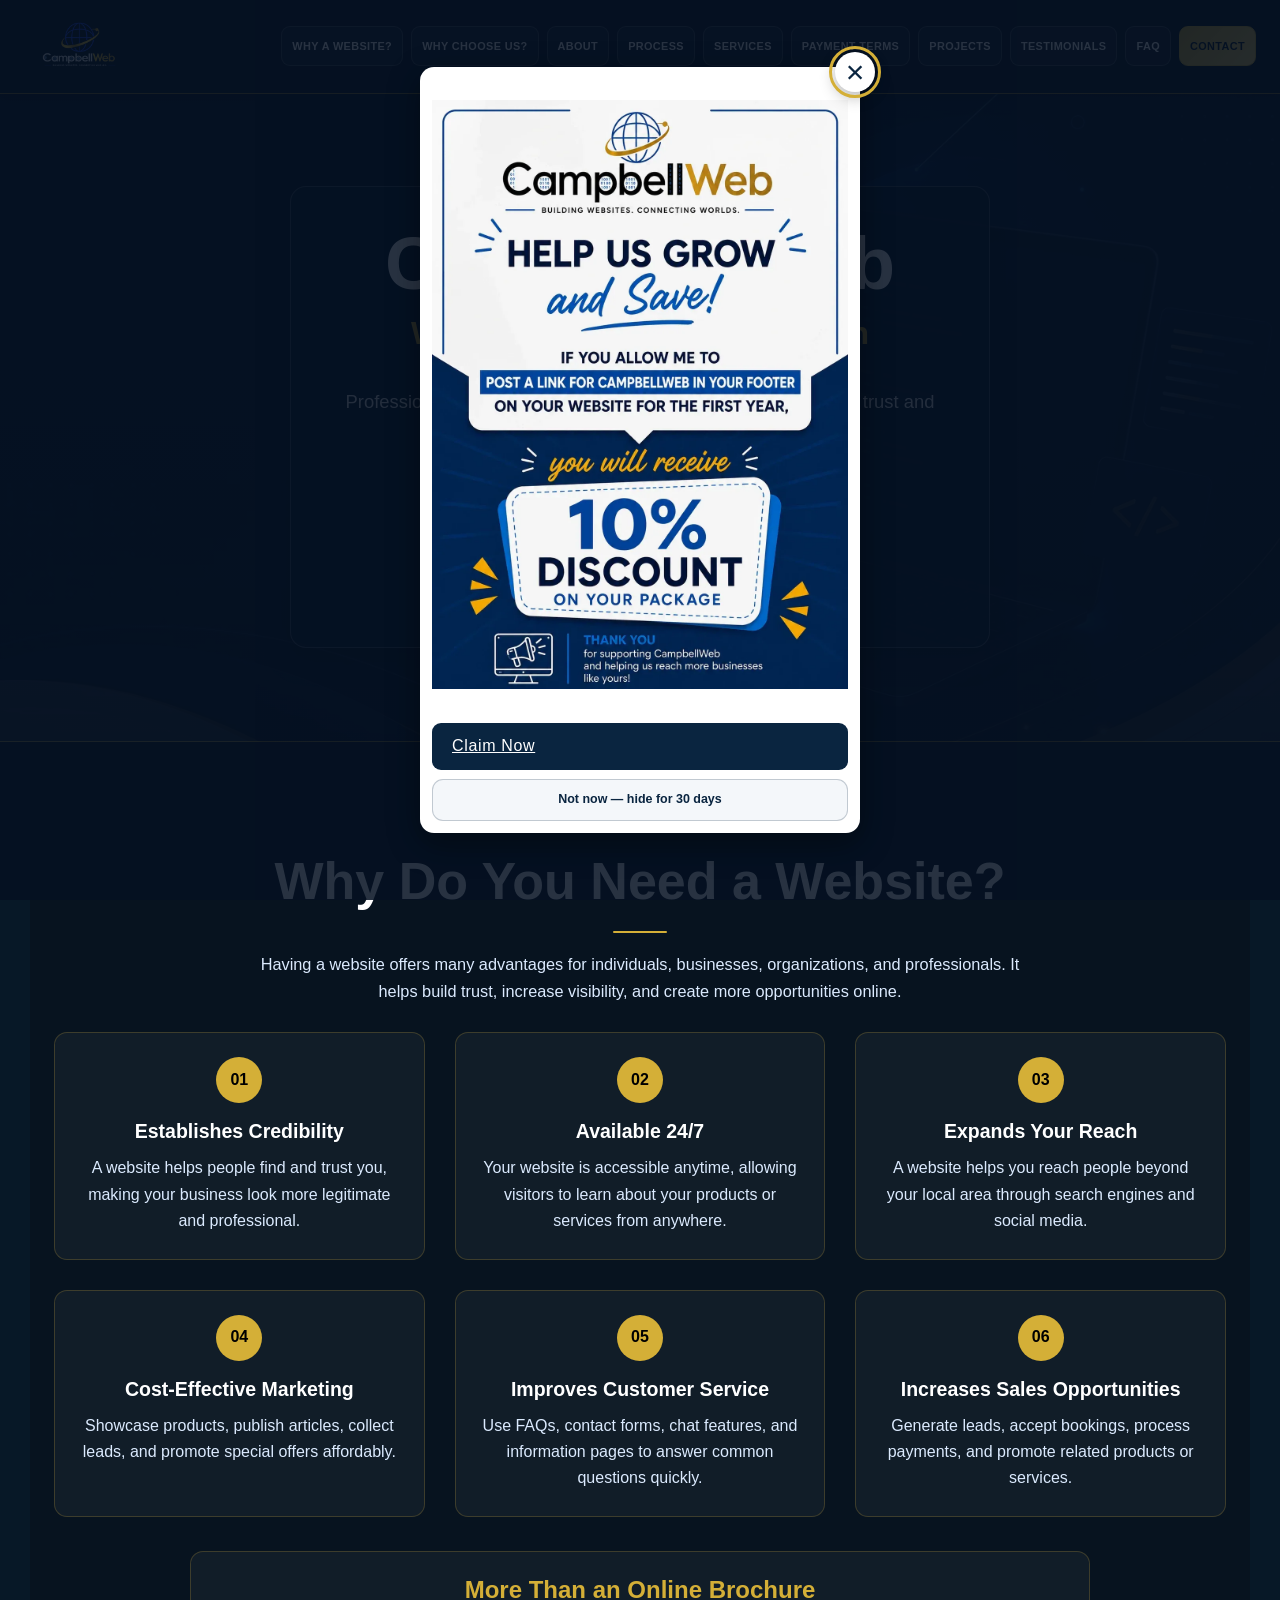
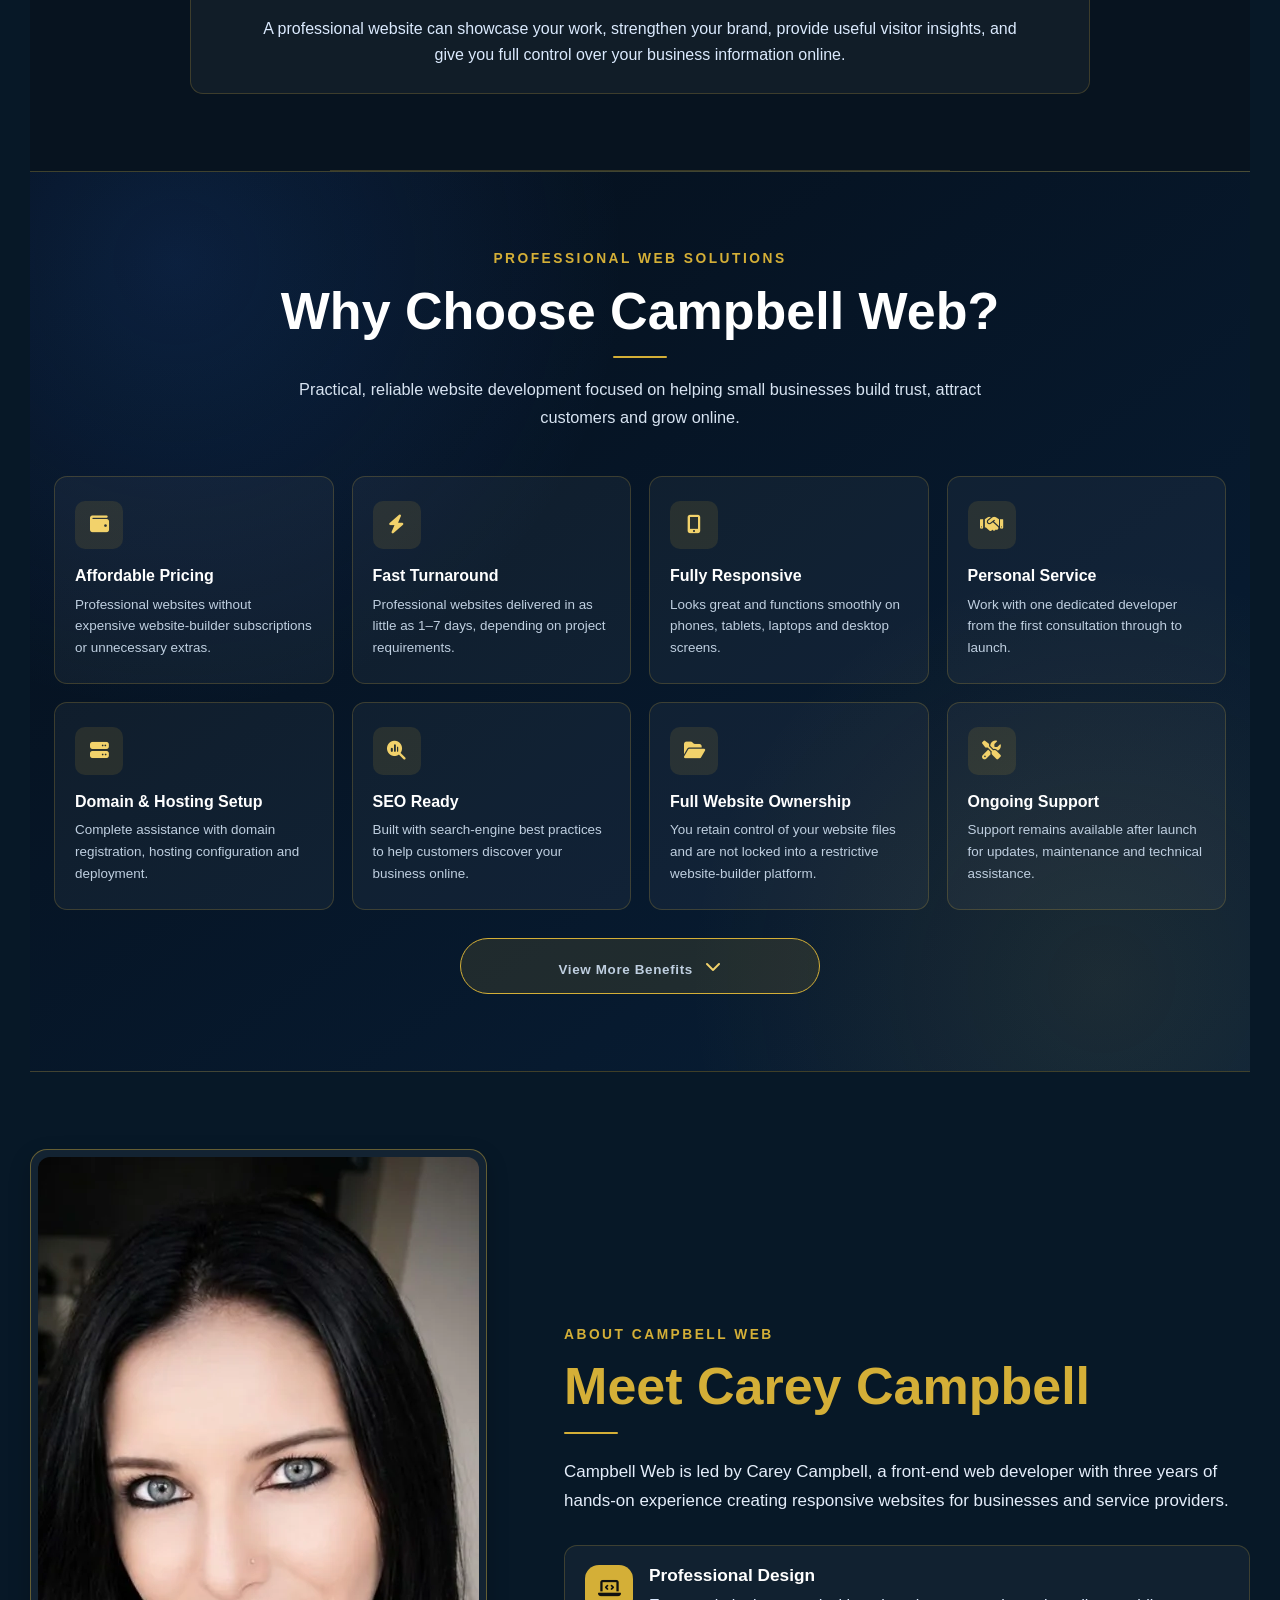
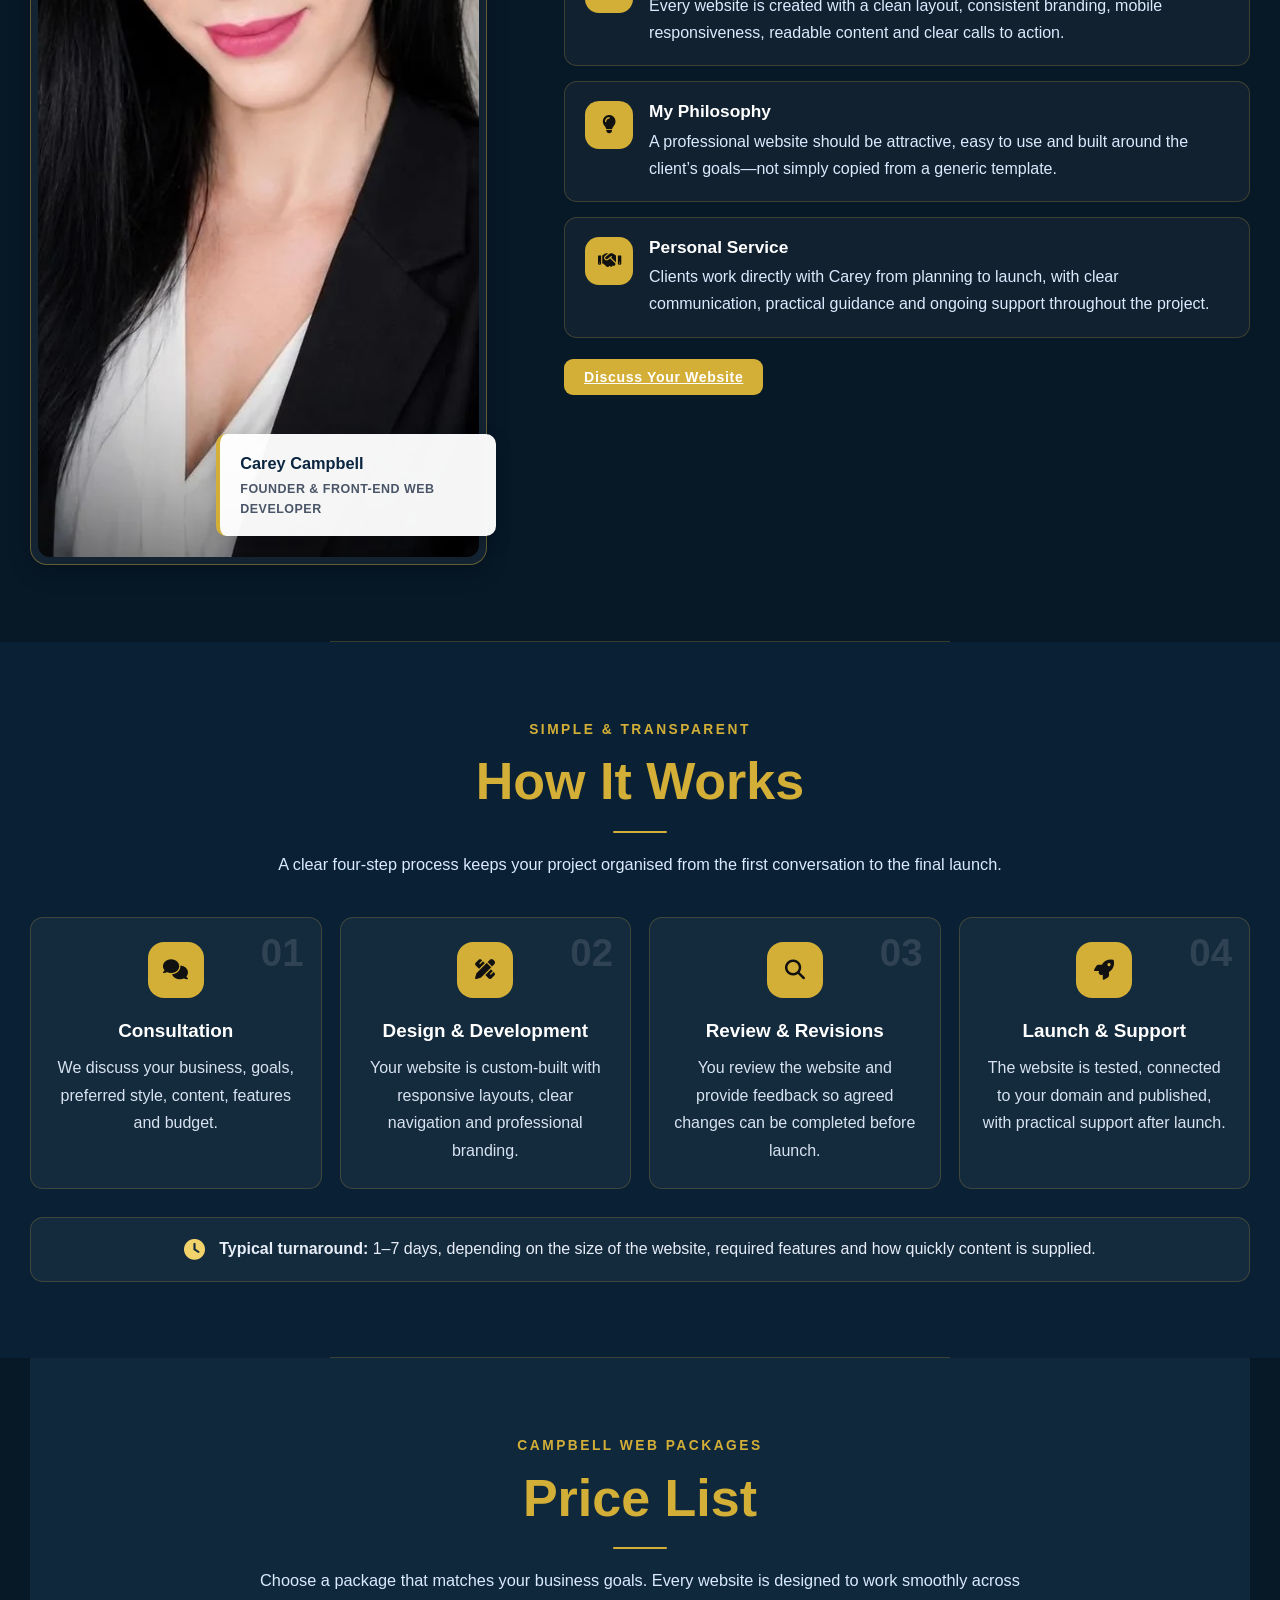
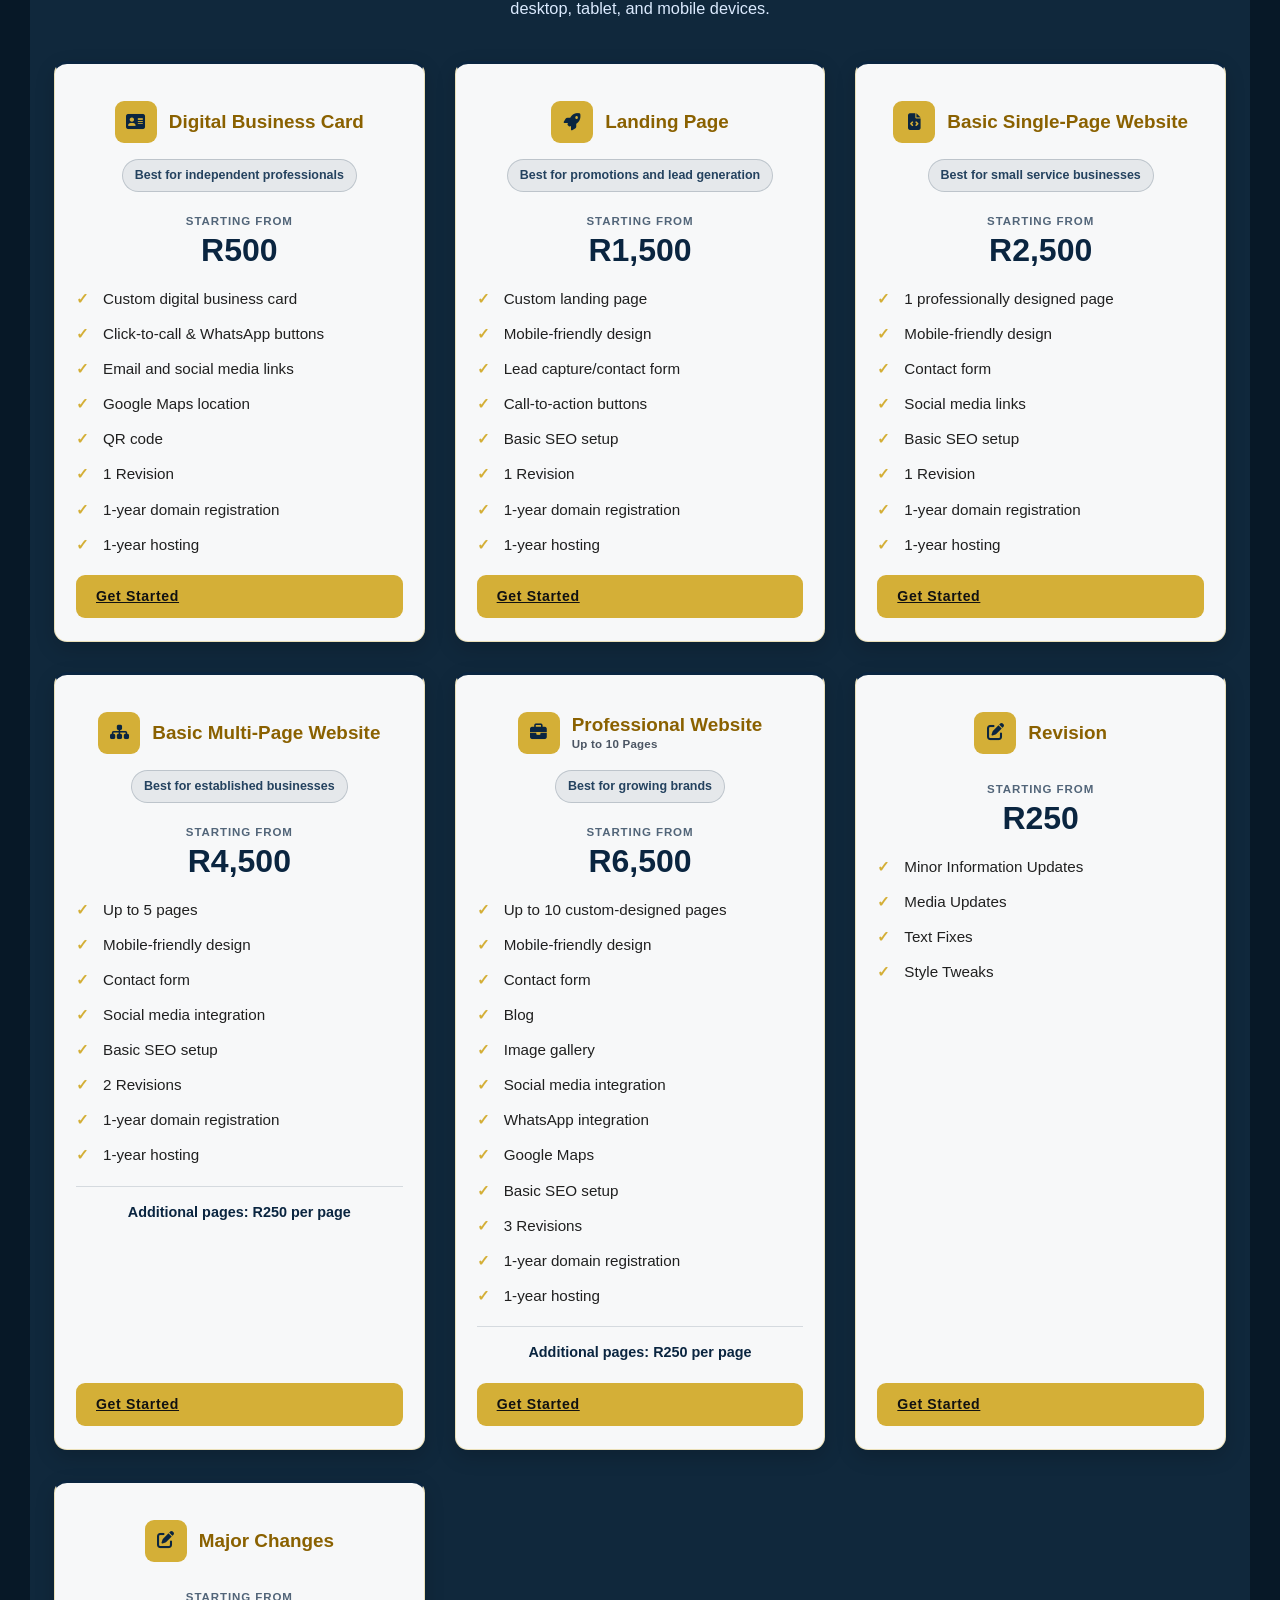
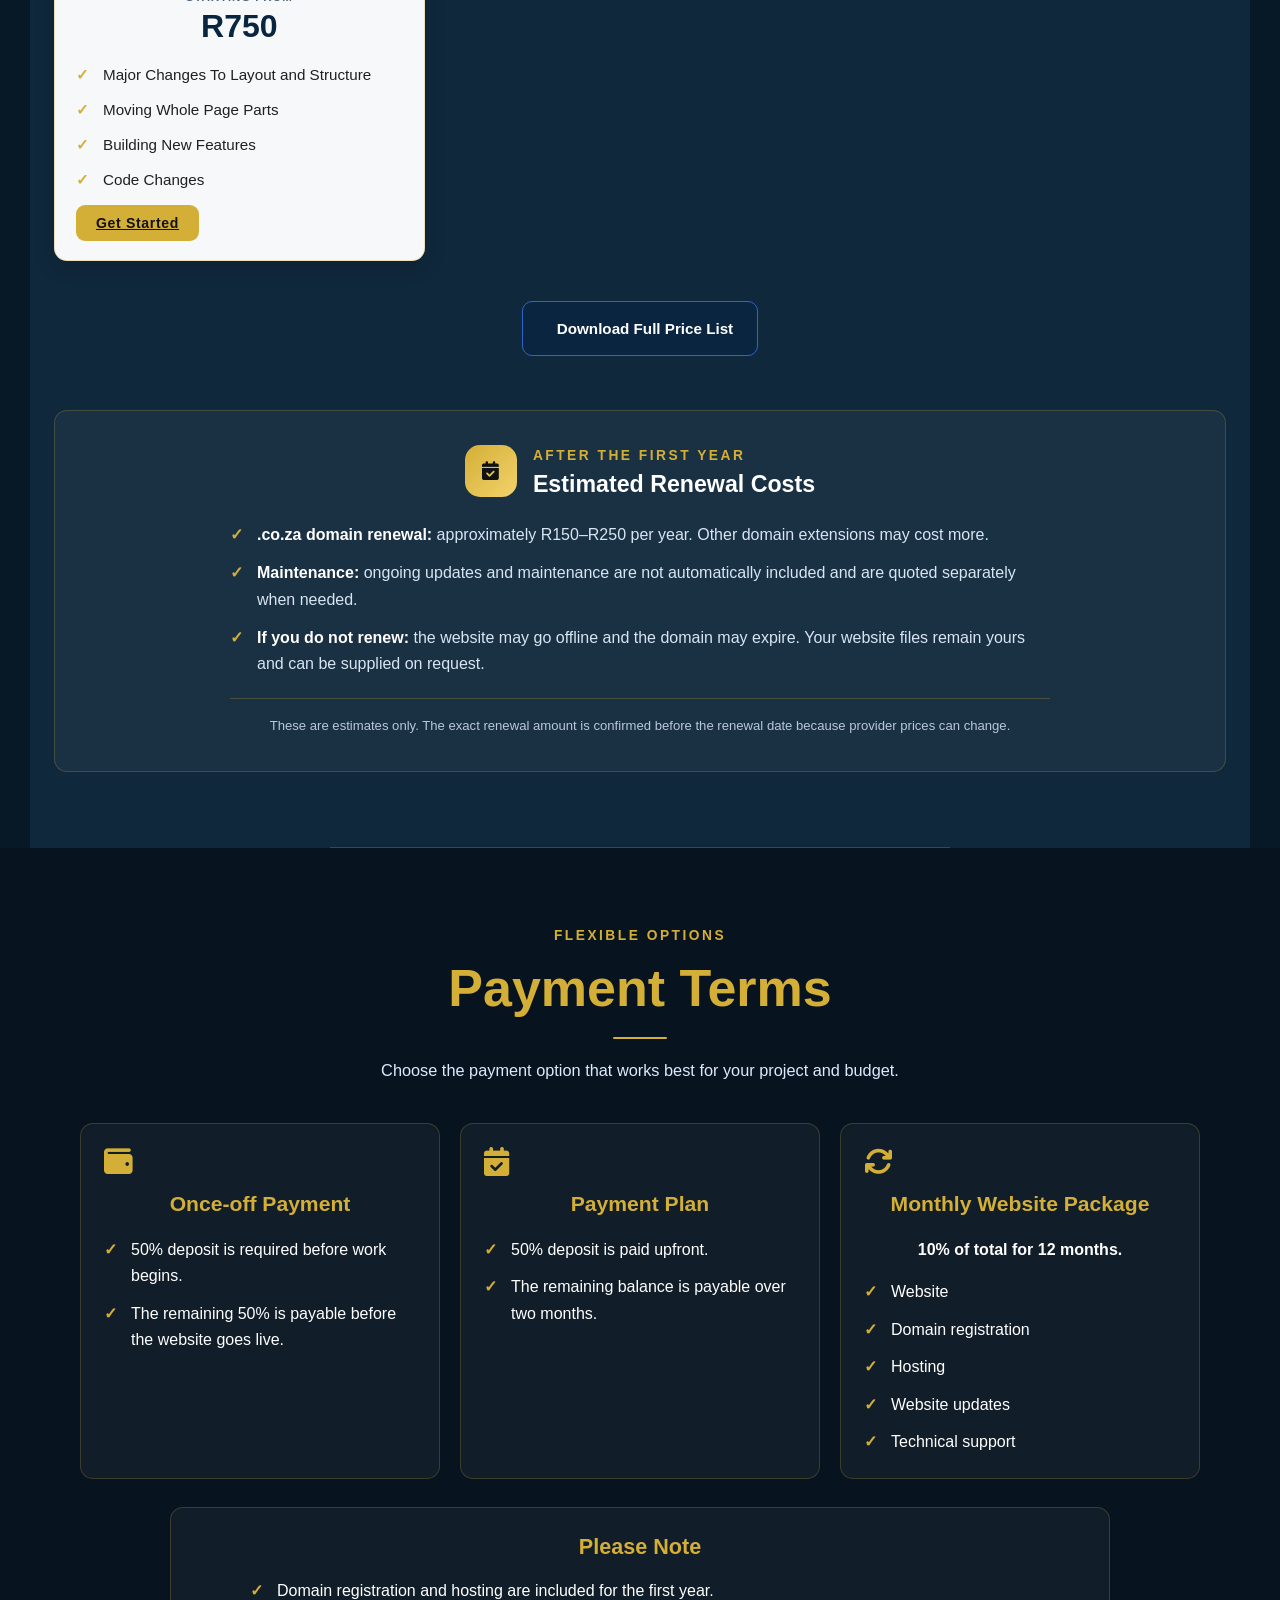
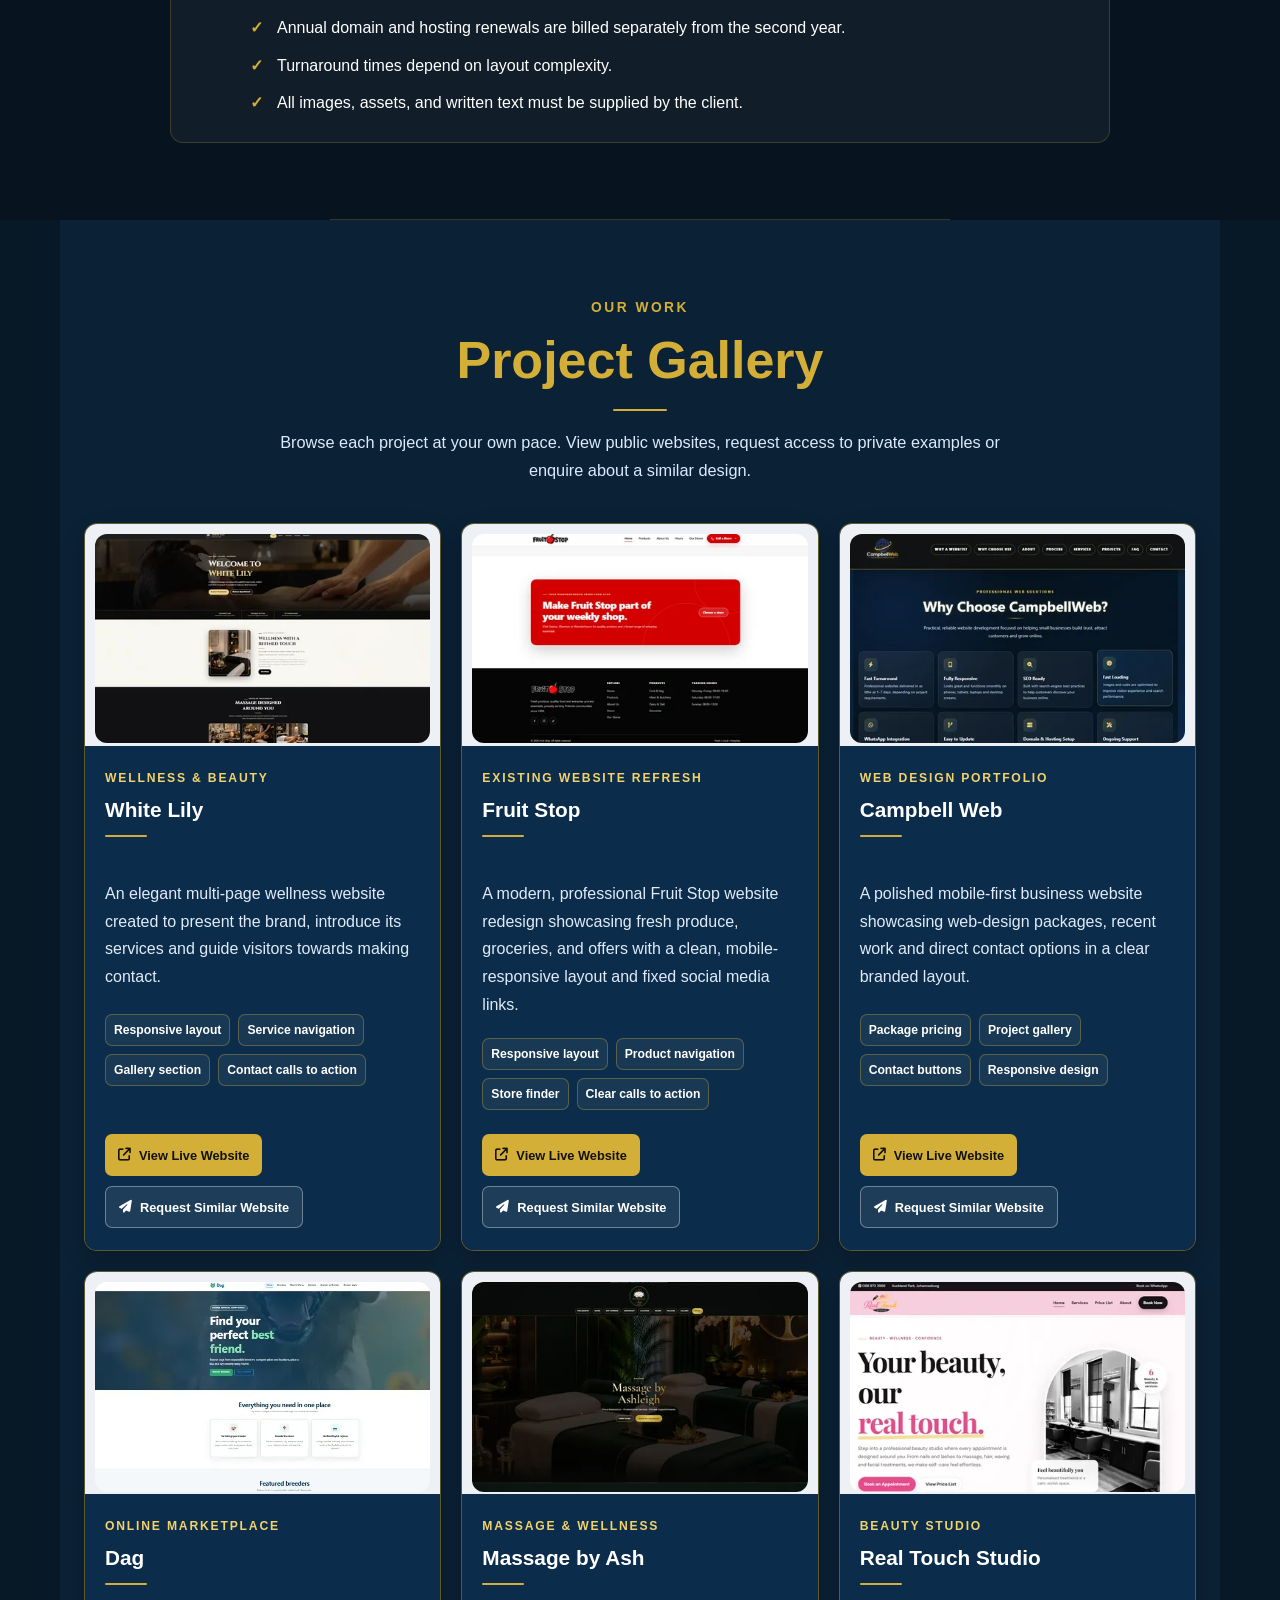
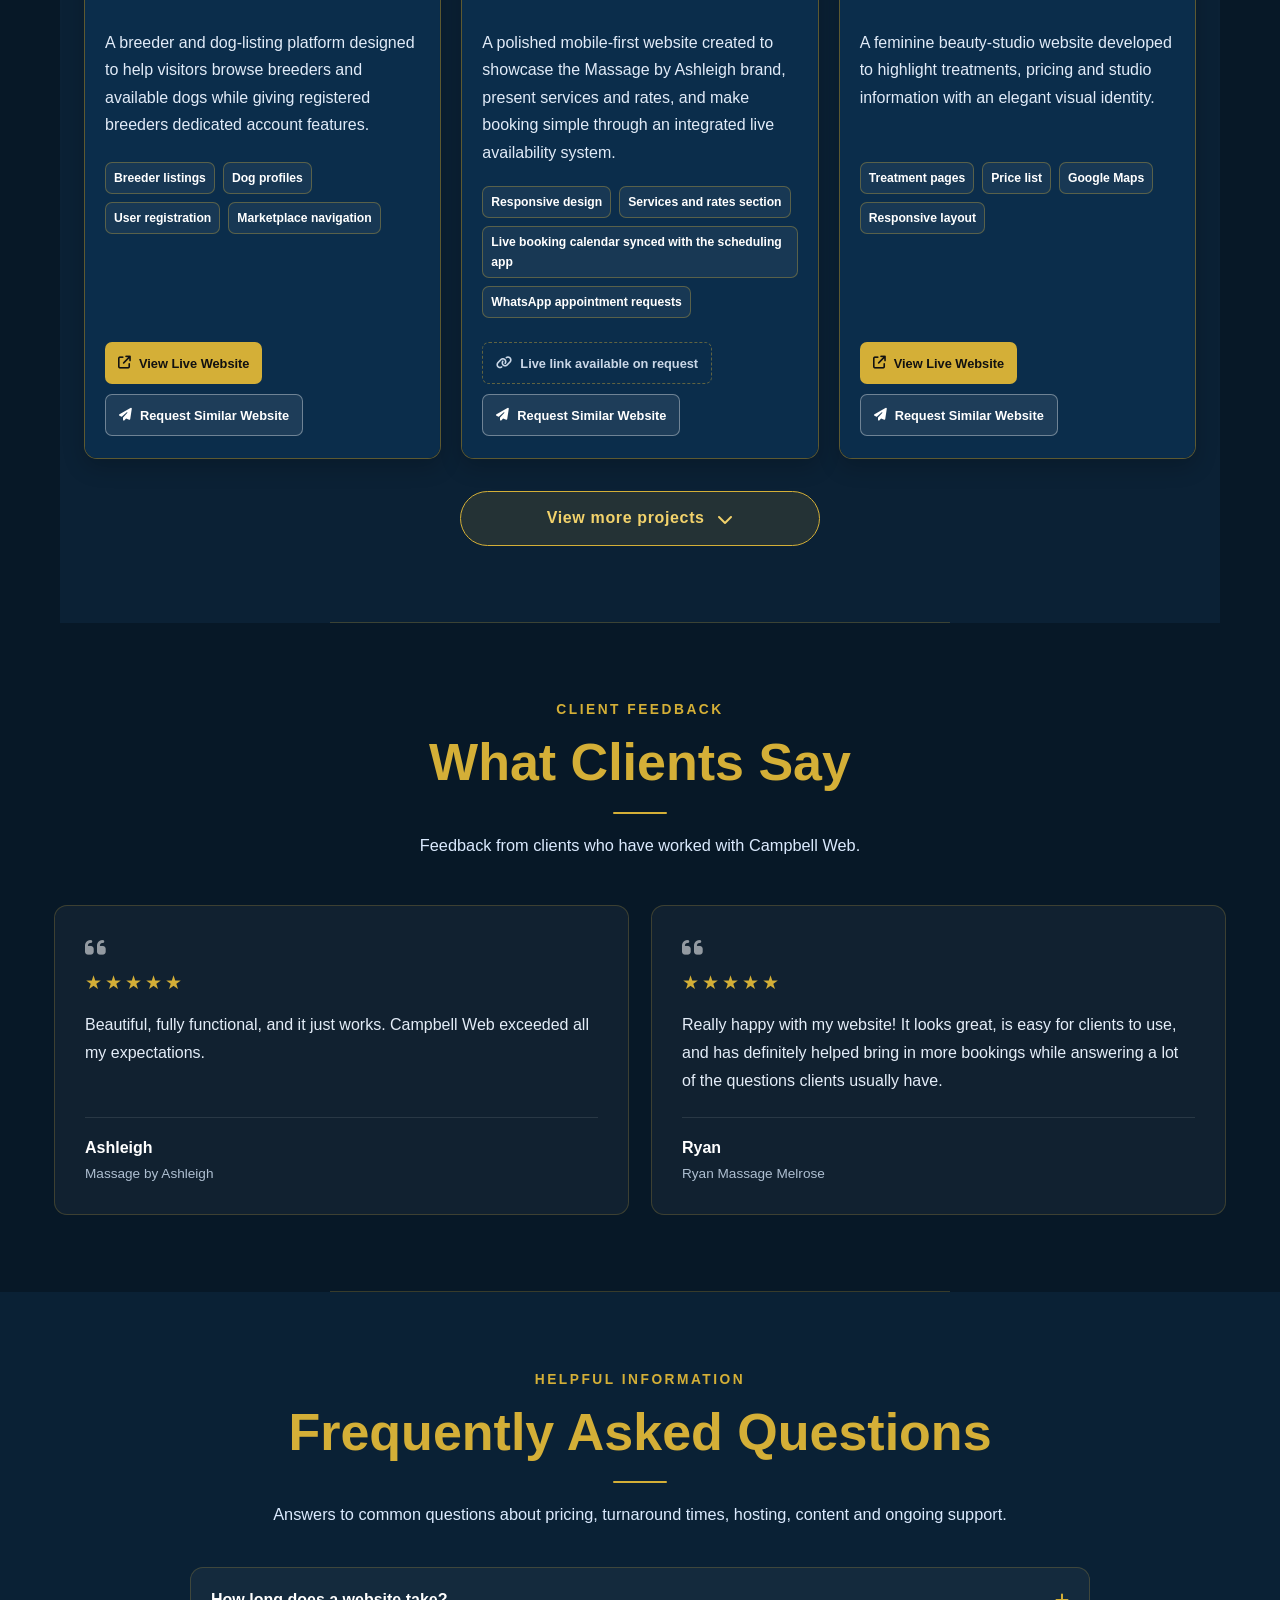
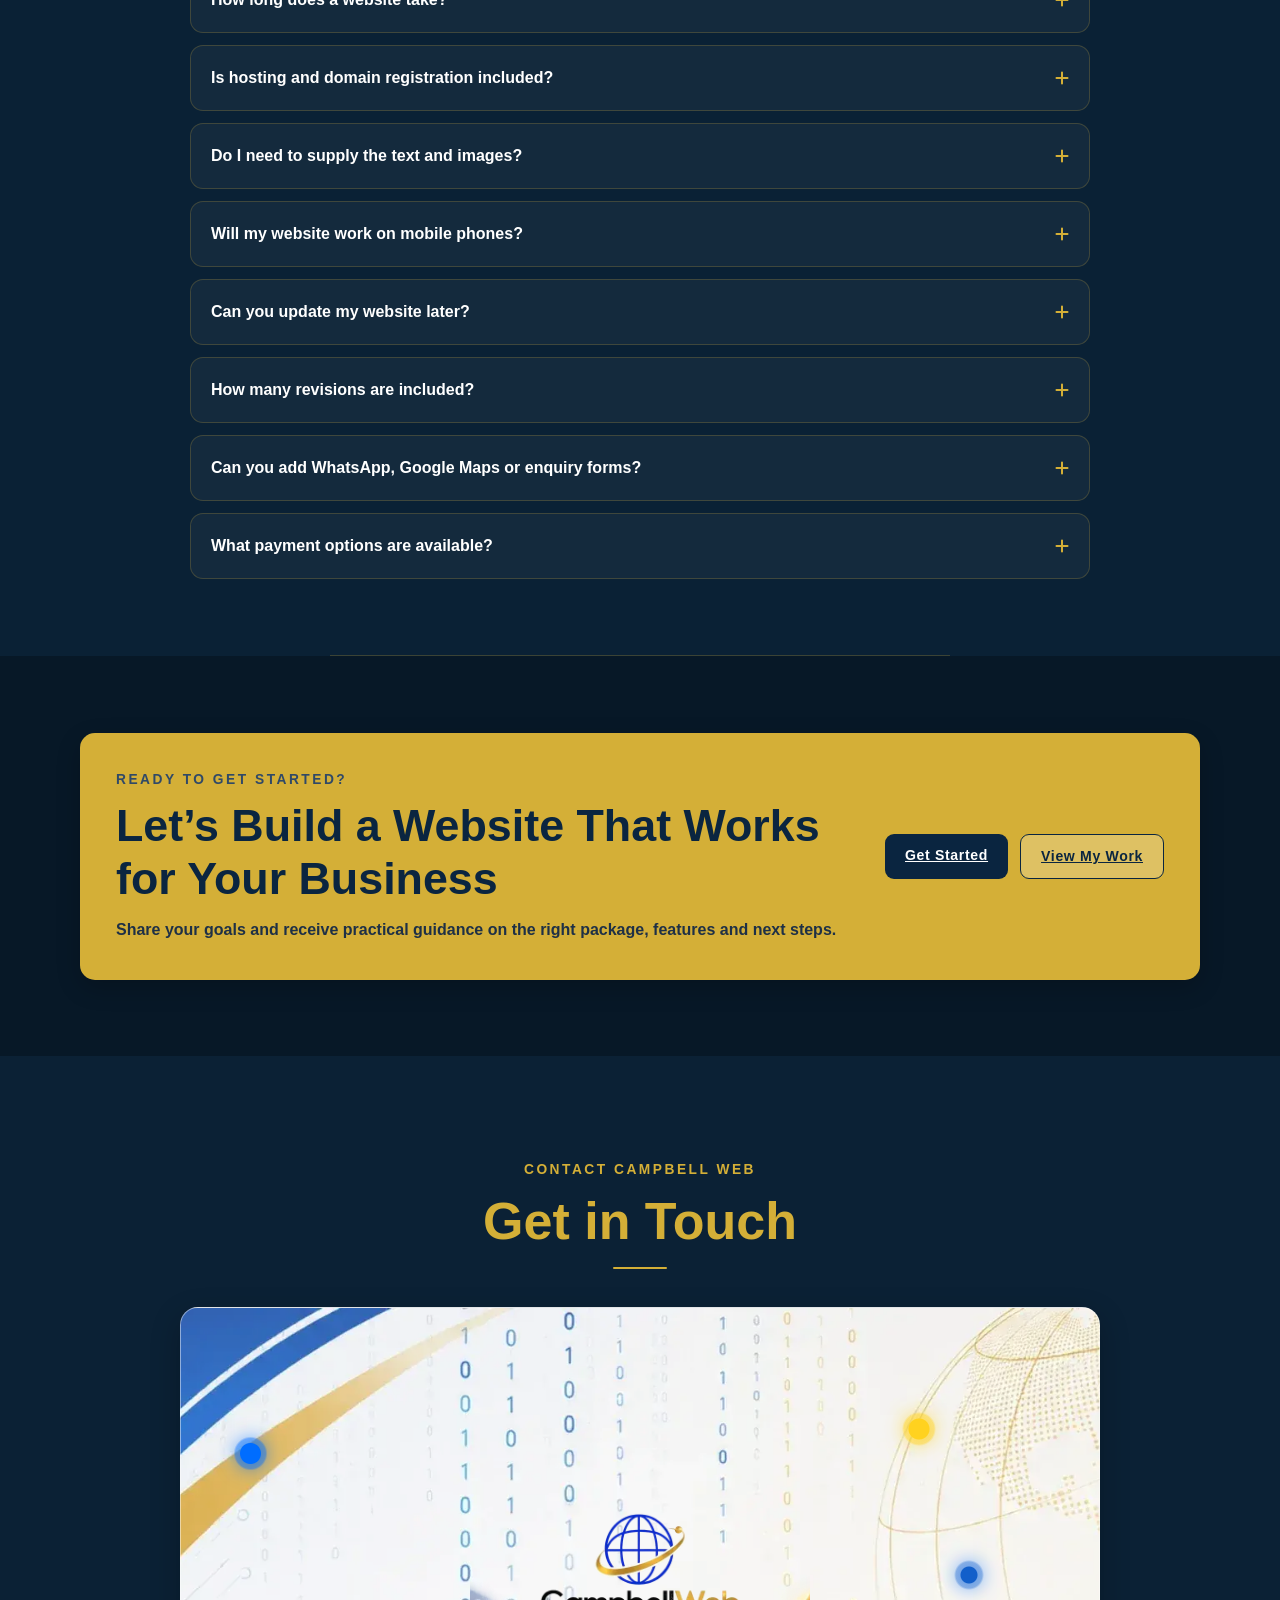
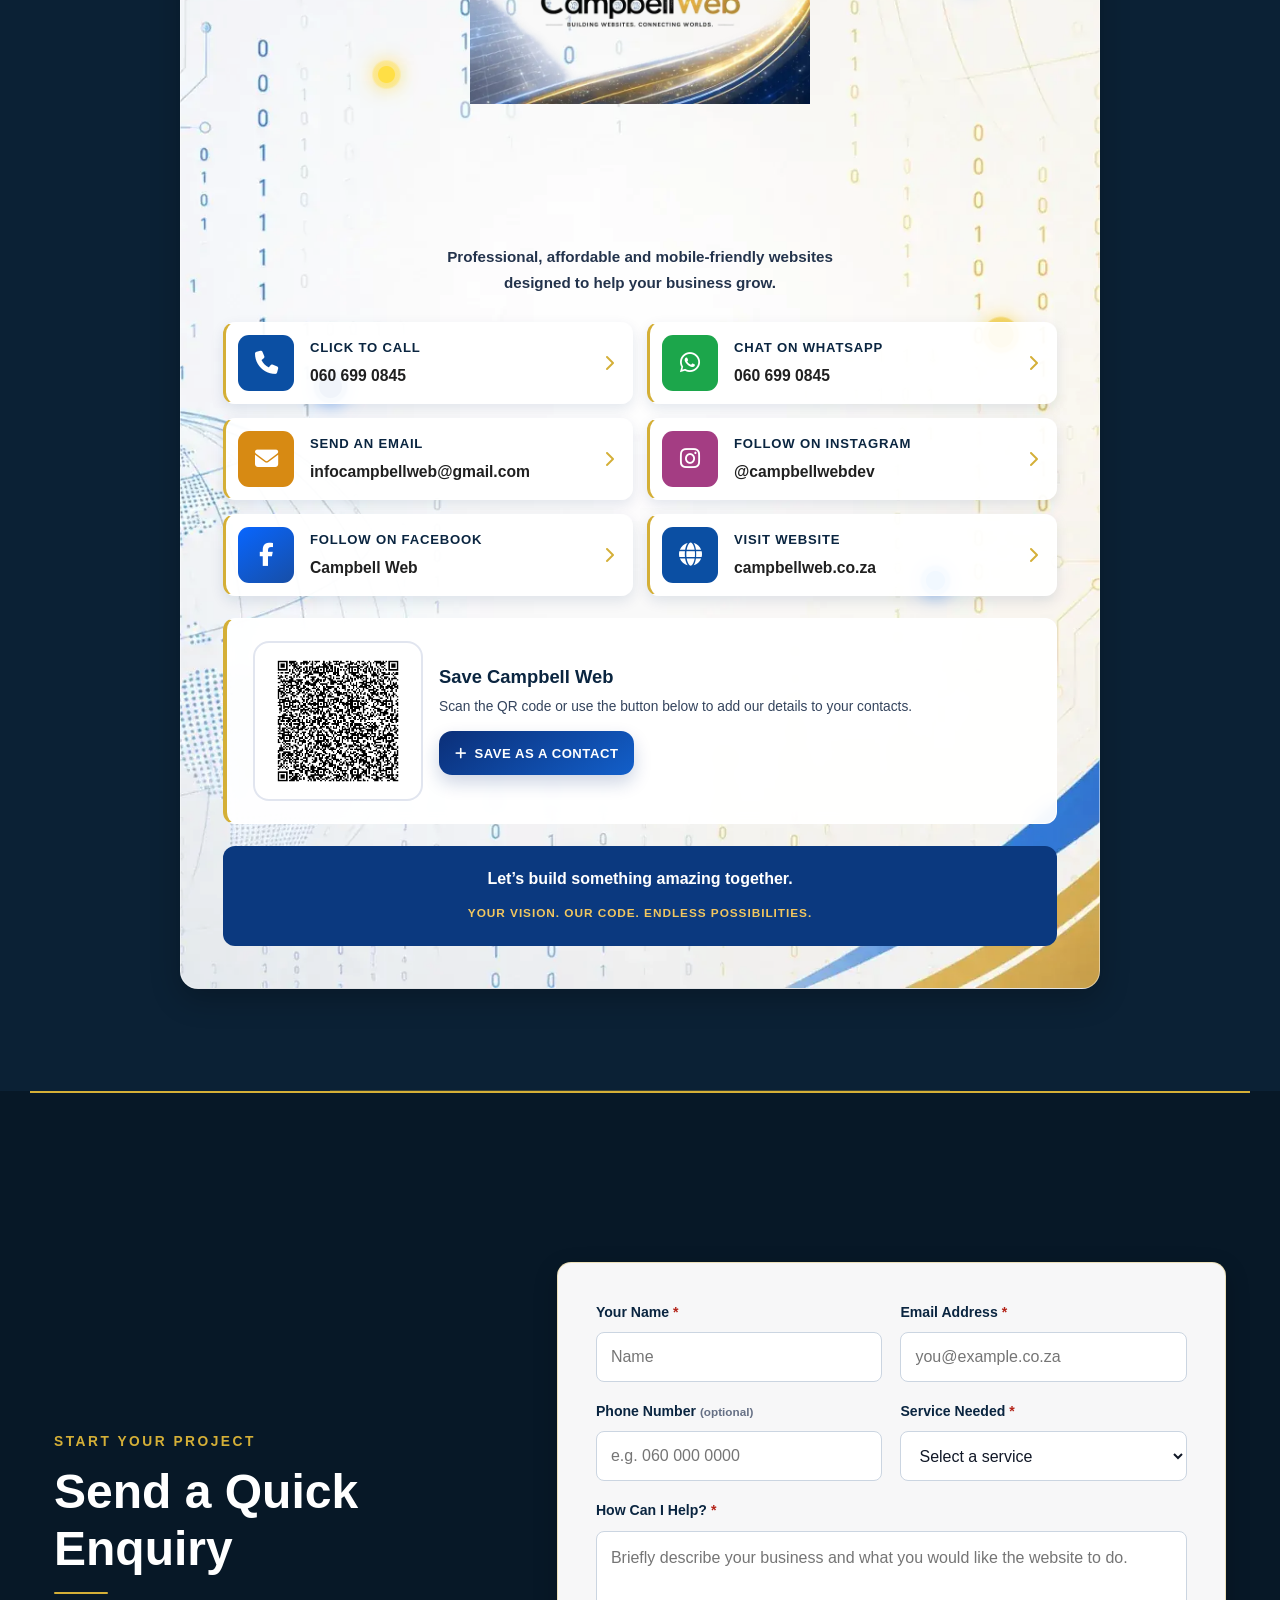
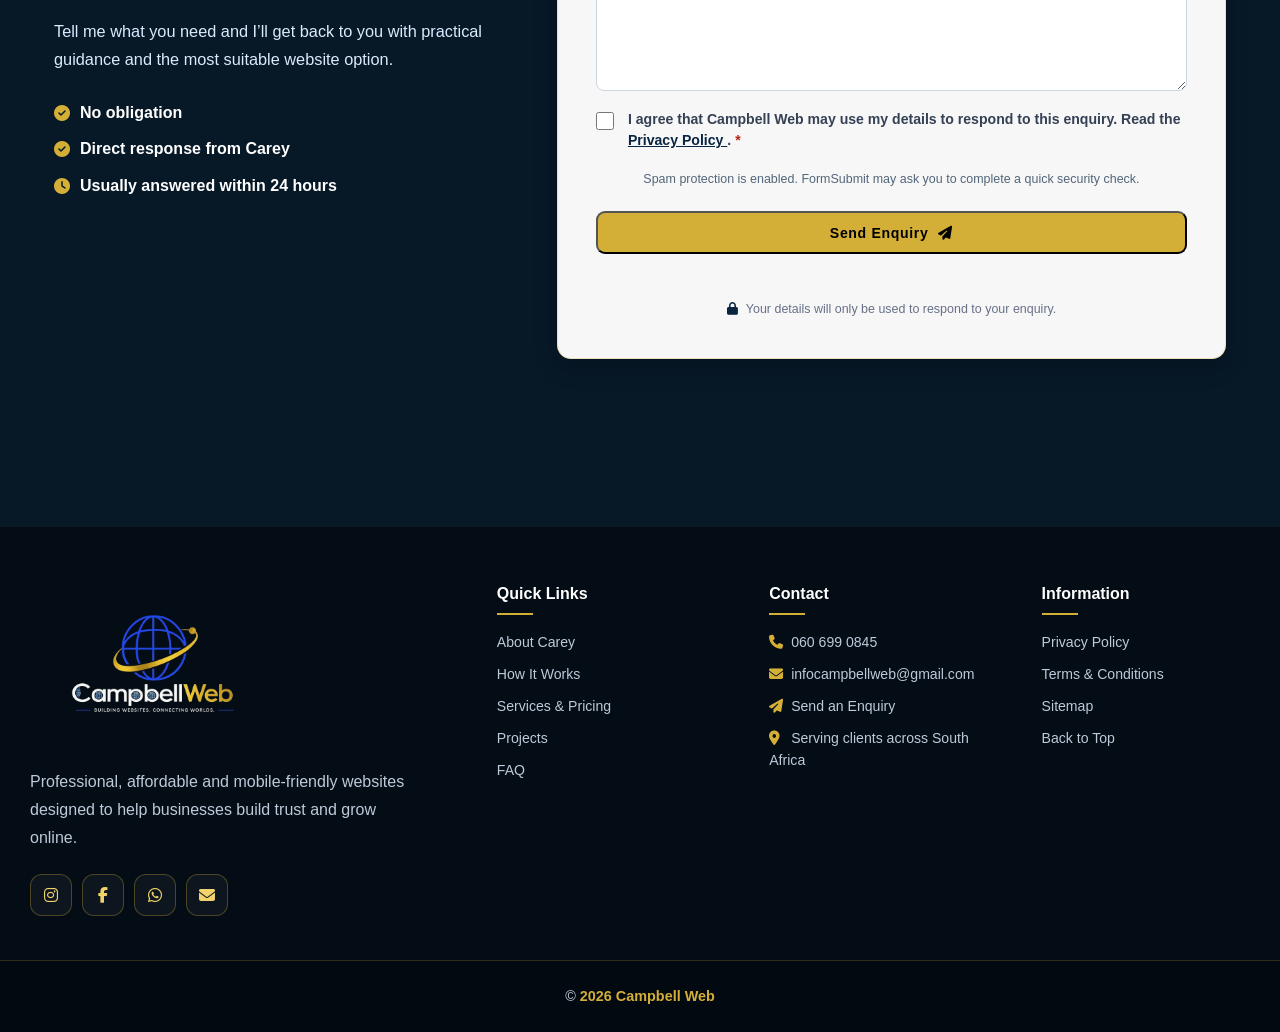
==== commit 6c33557a: "MASSAGE BY ASH DESCRIPTION" ====
--- a/index.html
+++ b/index.html
@@ -1552,32 +1552,32 @@
        </div>
       </div>
      </article>
-     <article aria-label="Project 5 of 13: Massage by Ashleigh" class="project-card">
+     <article aria-label="Project 5 of 13: Massage by Ashl" class="project-card">
       <div class="project-image-wrap">
-       <img fetchpriority="low" alt="Massage by Ashleigh mobile website" decoding="async" height="487" loading="lazy" sizes="(max-width: 900px) calc(100vw - 72px), 520px" src="images/projects/project5-1100.webp" srcset="images/projects/project5-640.webp 640w, images/projects/project5-1100.webp 1100w" width="1100"/>
+       <img fetchpriority="low" alt="Massage by Ashl mobile website" decoding="async" height="487" loading="lazy" sizes="(max-width: 900px) calc(100vw - 72px), 520px" src="images/projects/project5-1100.webp" srcset="images/projects/project5-640.webp 640w, images/projects/project5-1100.webp 1100w" width="1100"/>
       </div>
       <div class="project-caption">
        <p class="project-category">
         Massage &amp; Wellness
        </p>
        <h3>
-        Massage by Ashleigh
+        Massage by Ash
        </h3>
        <p class="project-description">
-        A luxurious mobile landing page created to introduce the massage brand, communicate its atmosphere and encourage clients to view rates or book.
+        A polished mobile-first website created to showcase the Massage by Ashleigh brand, present services and rates, and make booking simple through an integrated live availability system.
        </p>
        <ul aria-label="Features included" class="project-features">
         <li>
-         Mobile-first design
-        </li>
-        <li>
-         Rates section
-        </li>
-        <li>
-         WhatsApp booking
-        </li>
-        <li>
-         Luxury branding
+        Responsive design
+        </li>
+        <li>
+        Services and rates section
+        </li>
+        <li>
+        Live booking calendar synced with the scheduling app
+        </li>
+        <li>
+        WhatsApp appointment requests
         </li>
        </ul>
        <div class="project-actions">
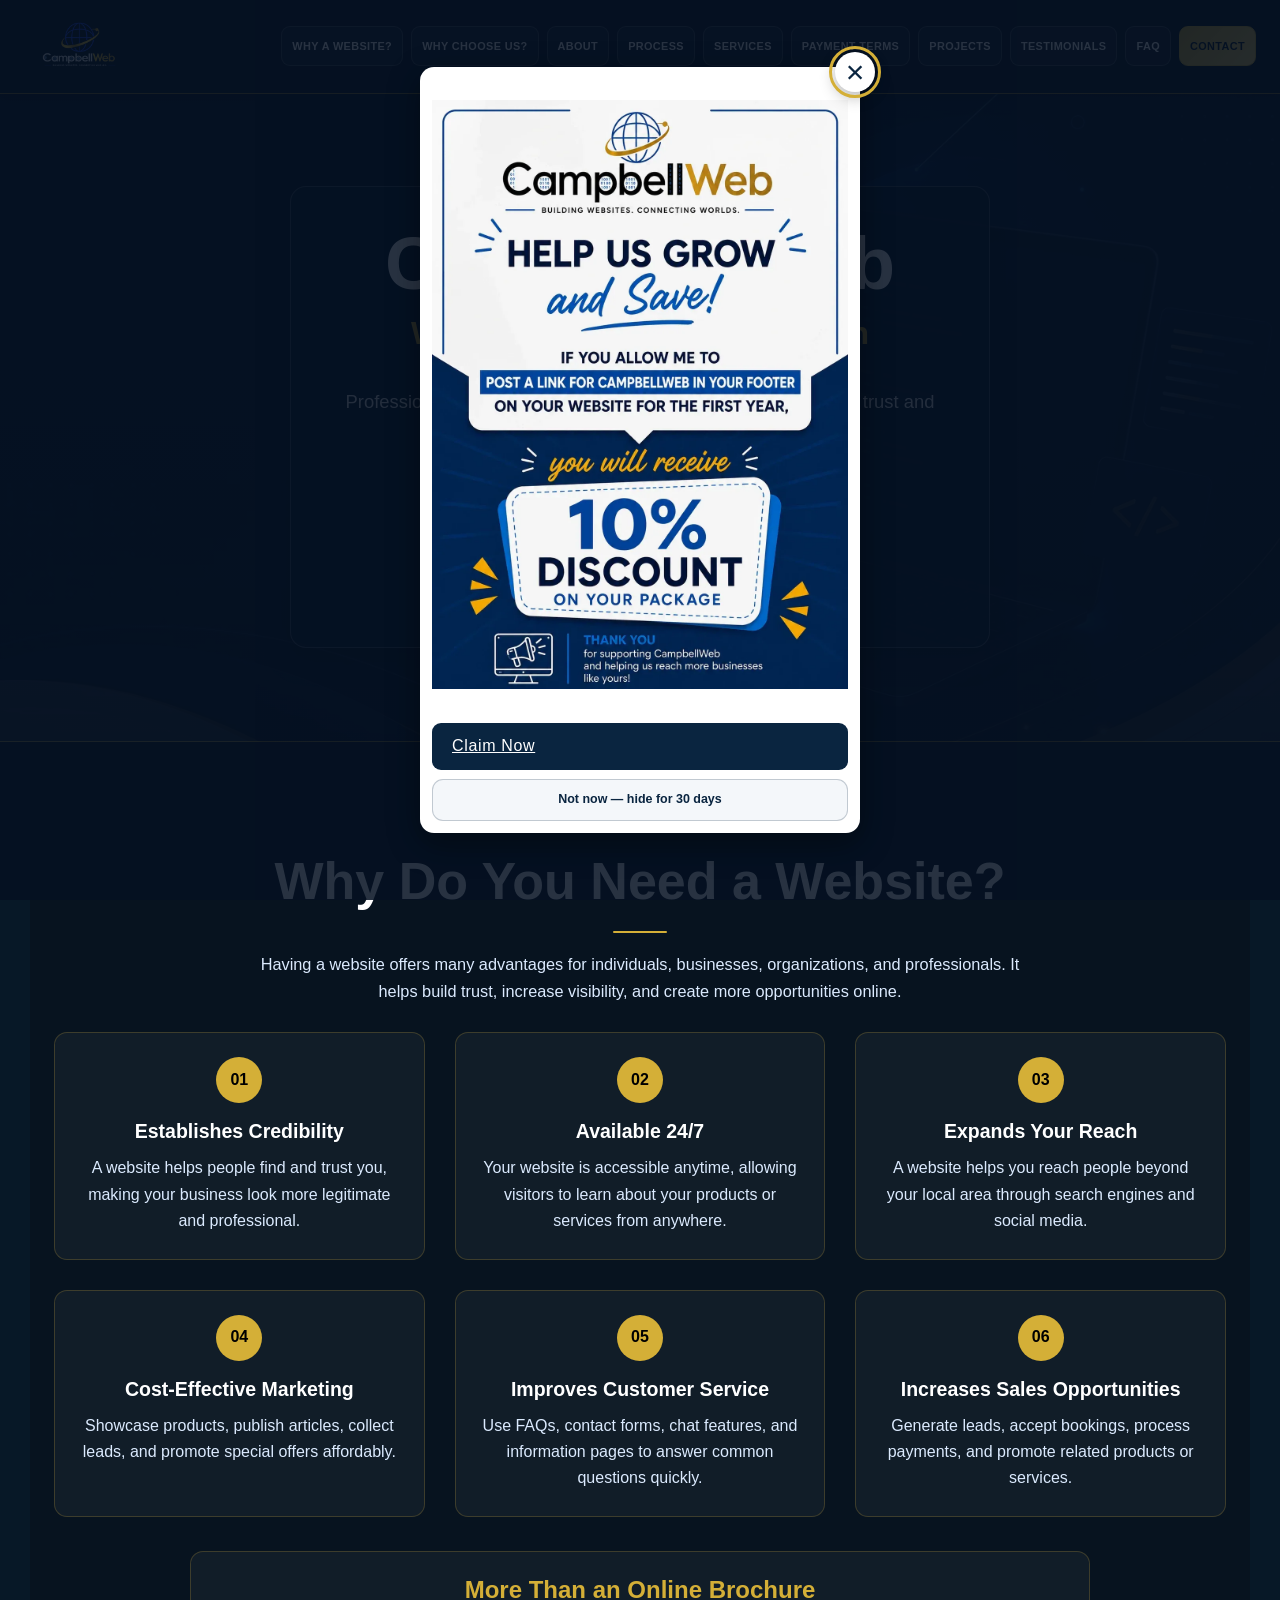
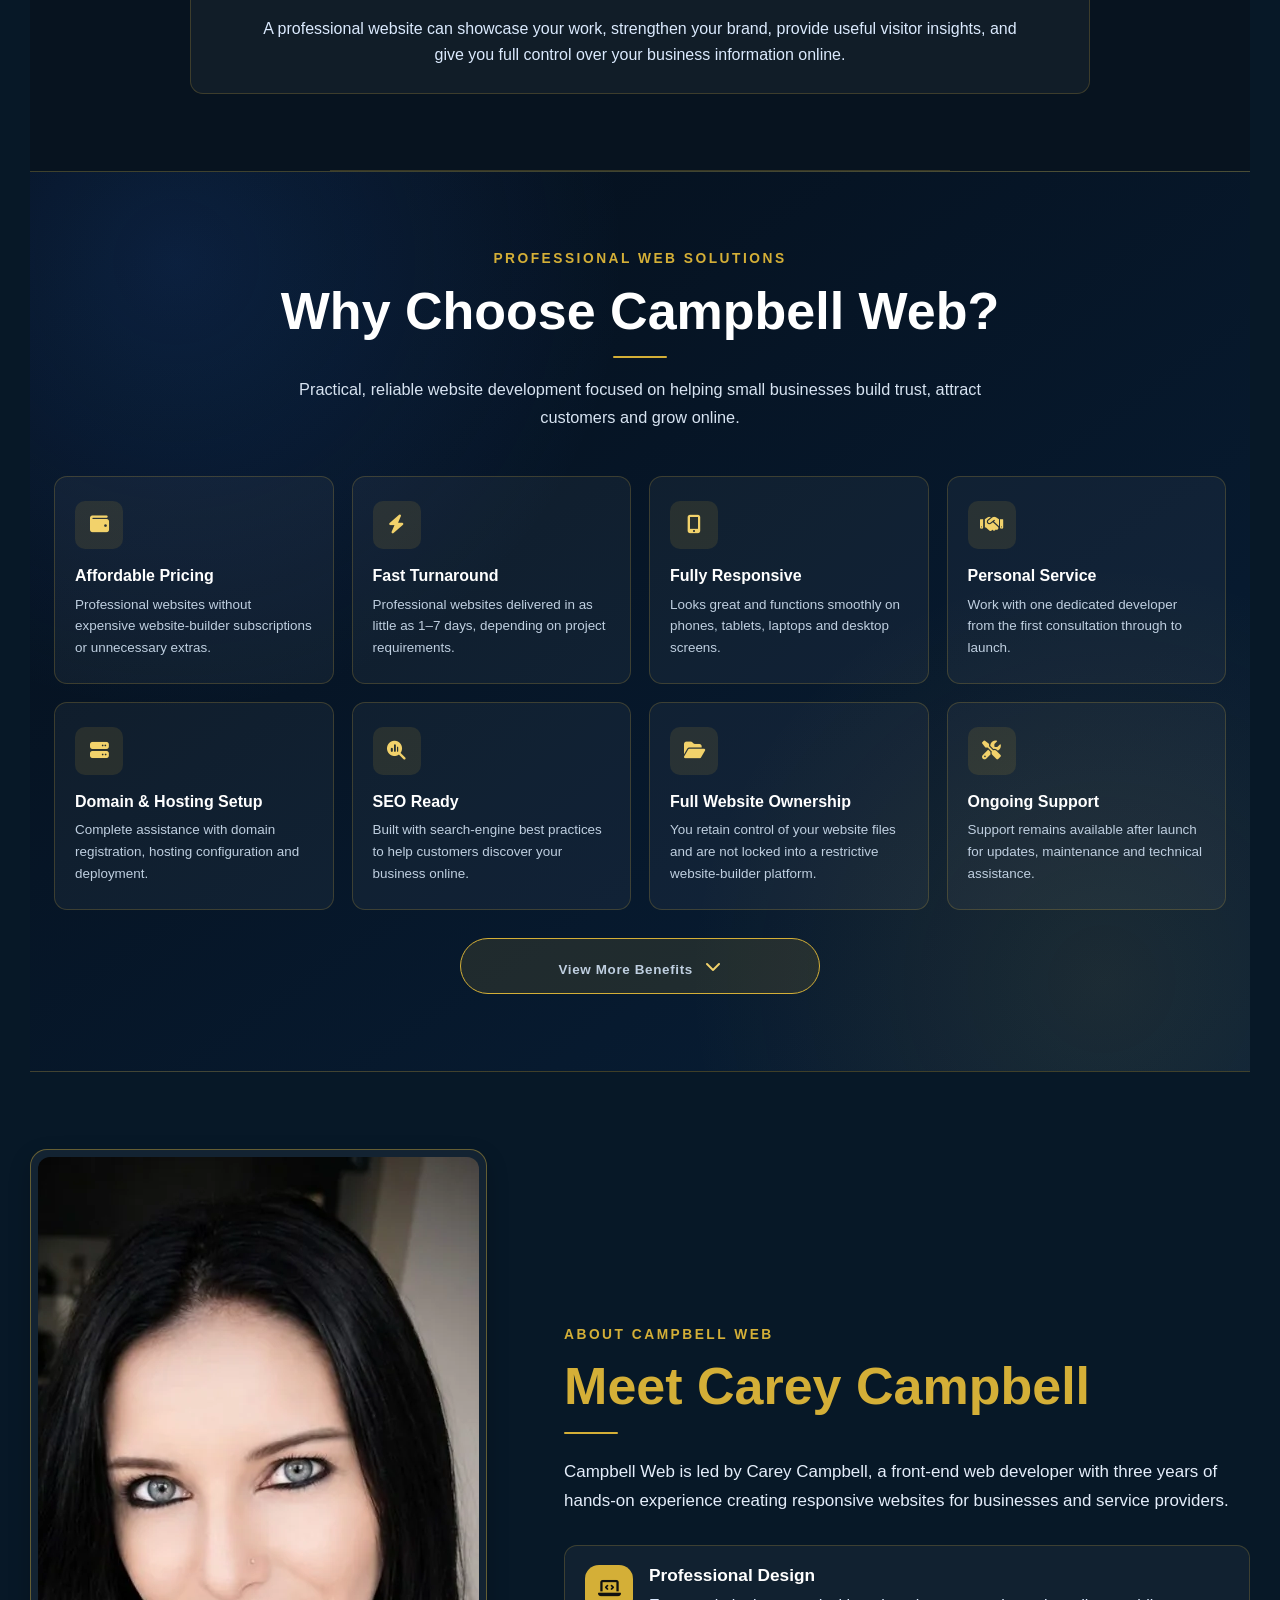
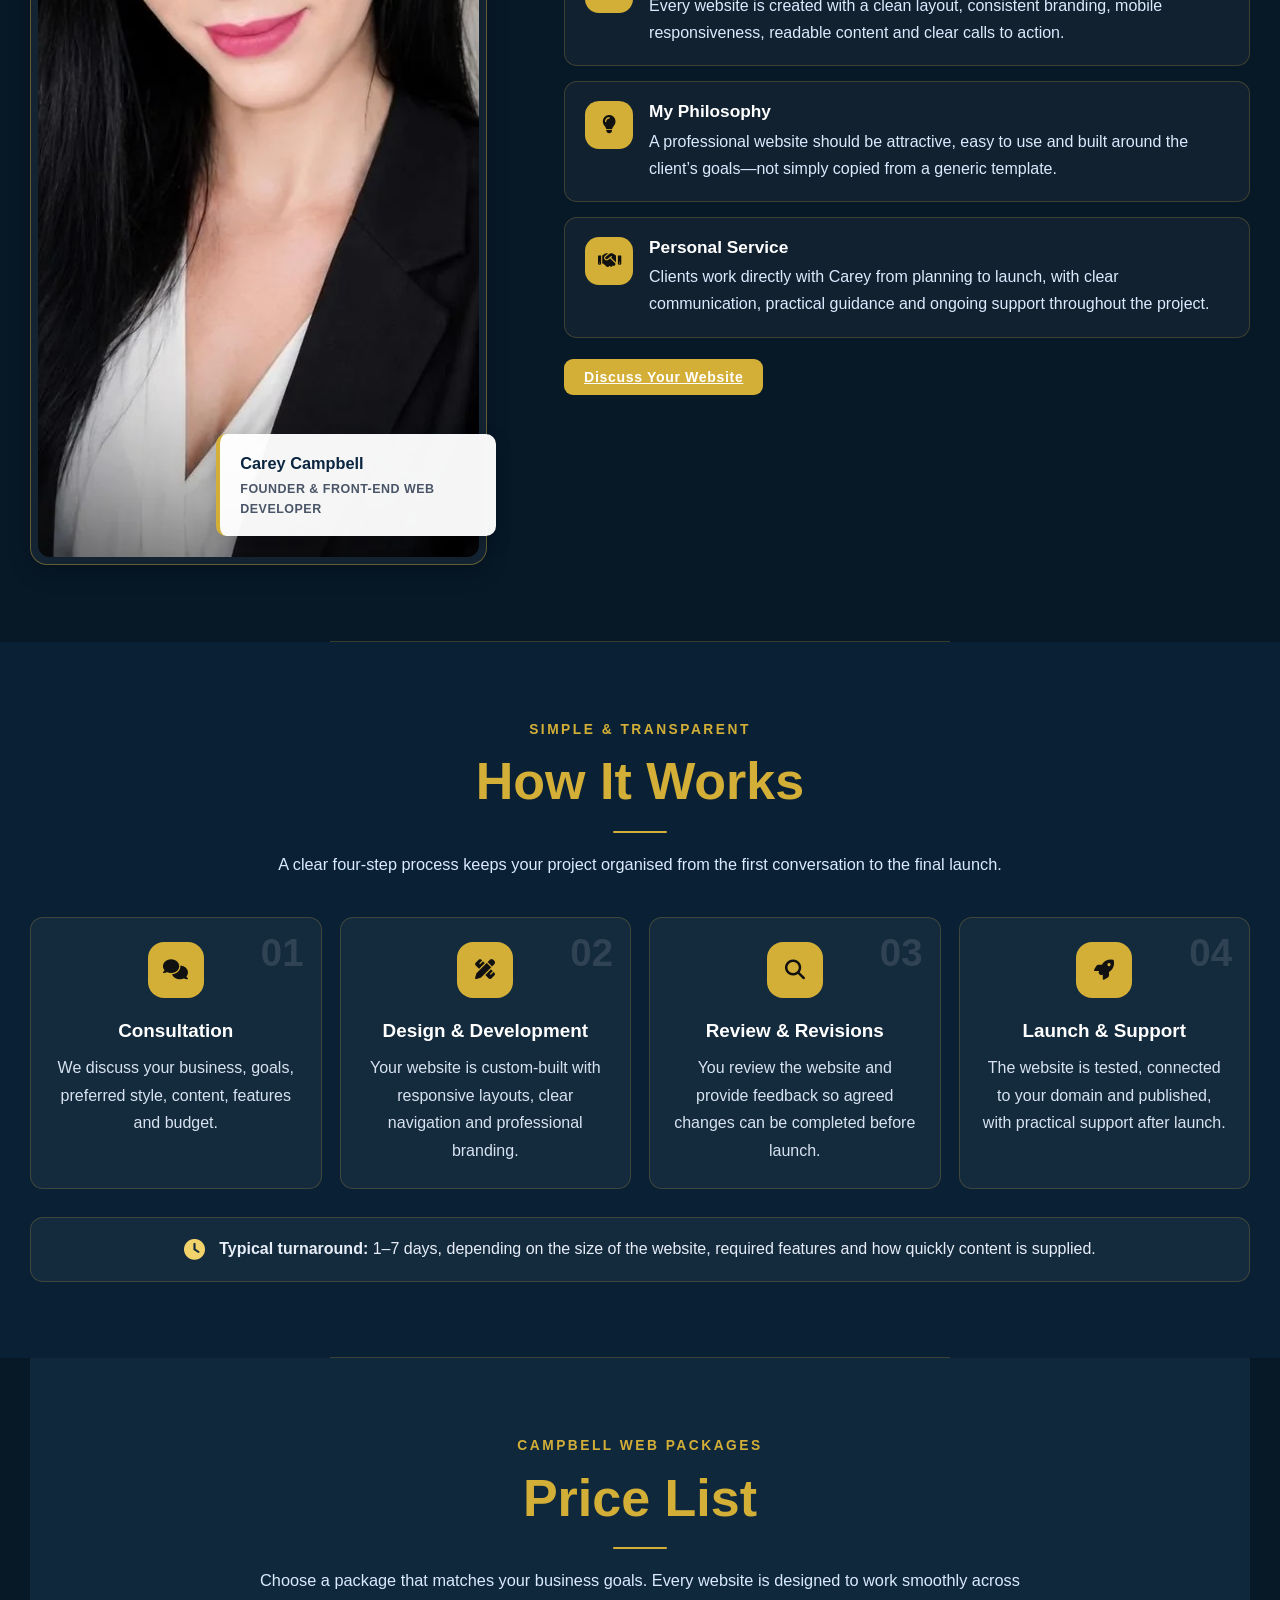
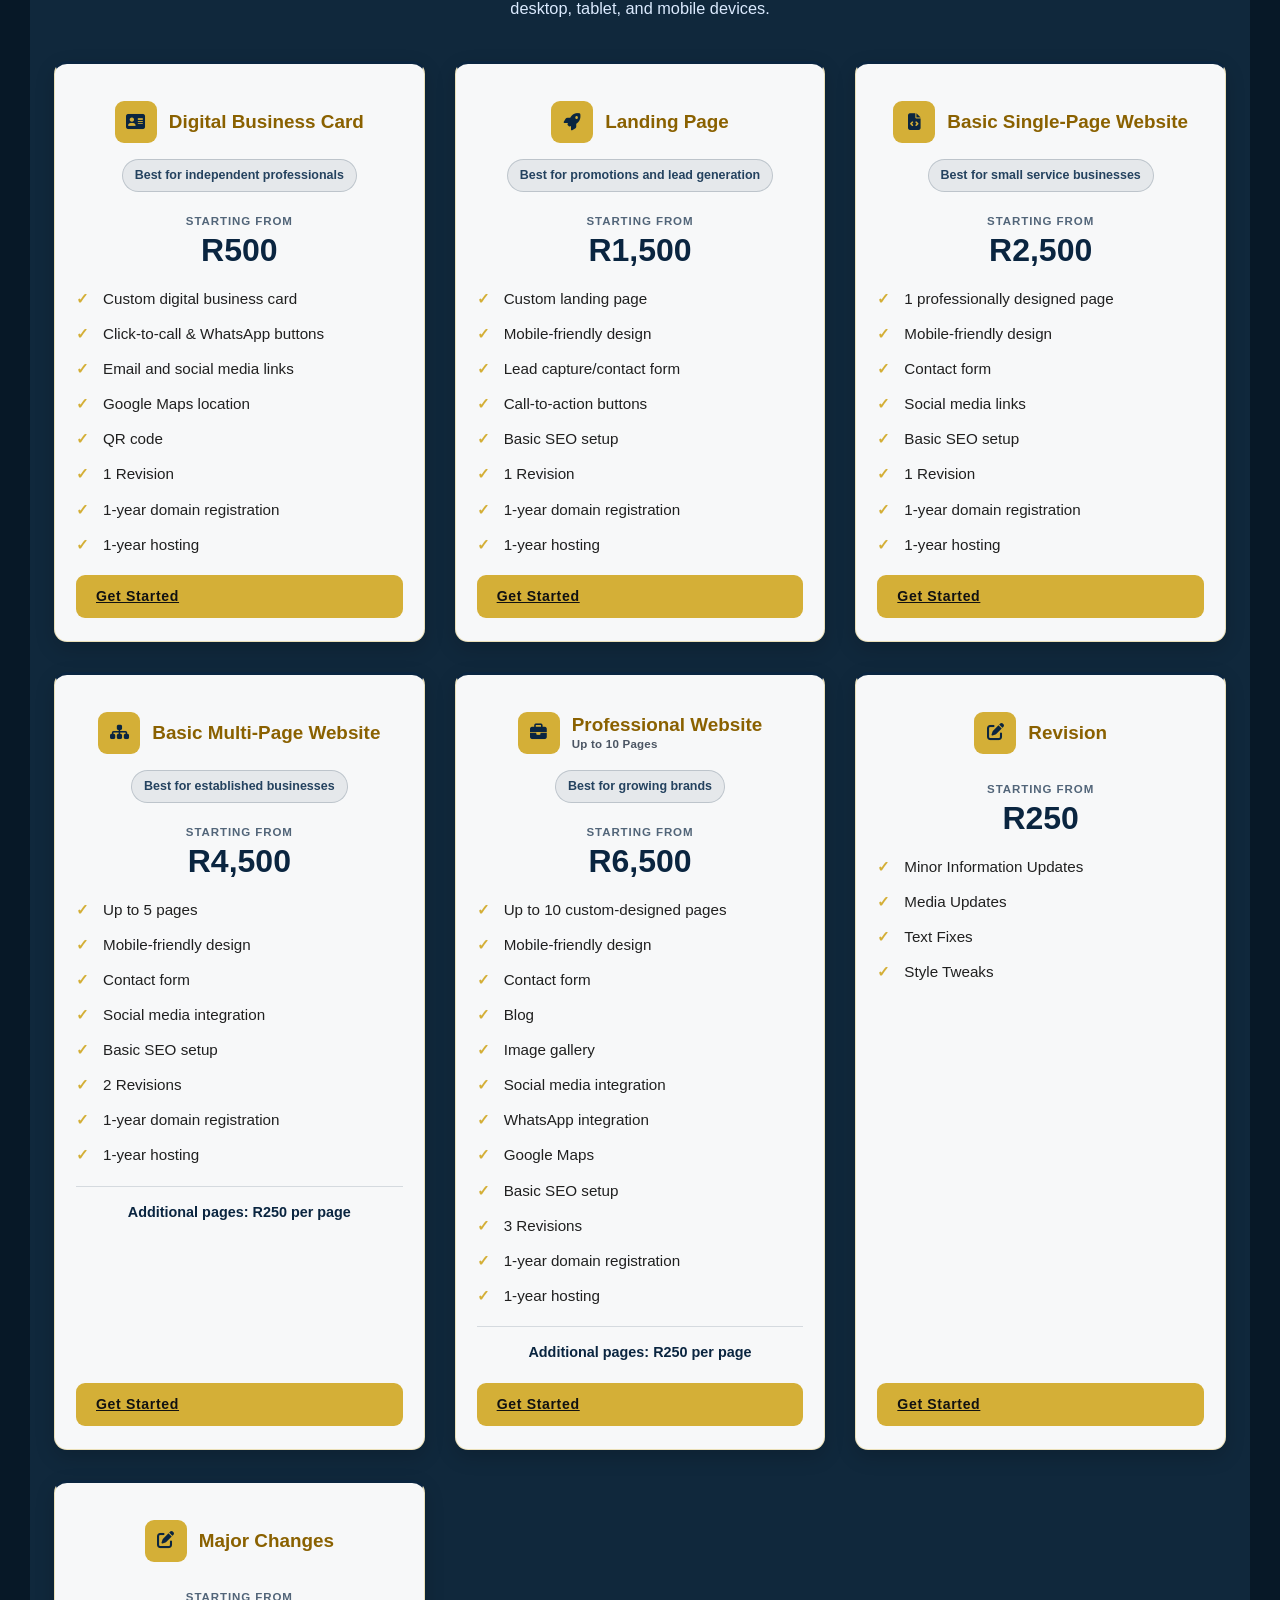
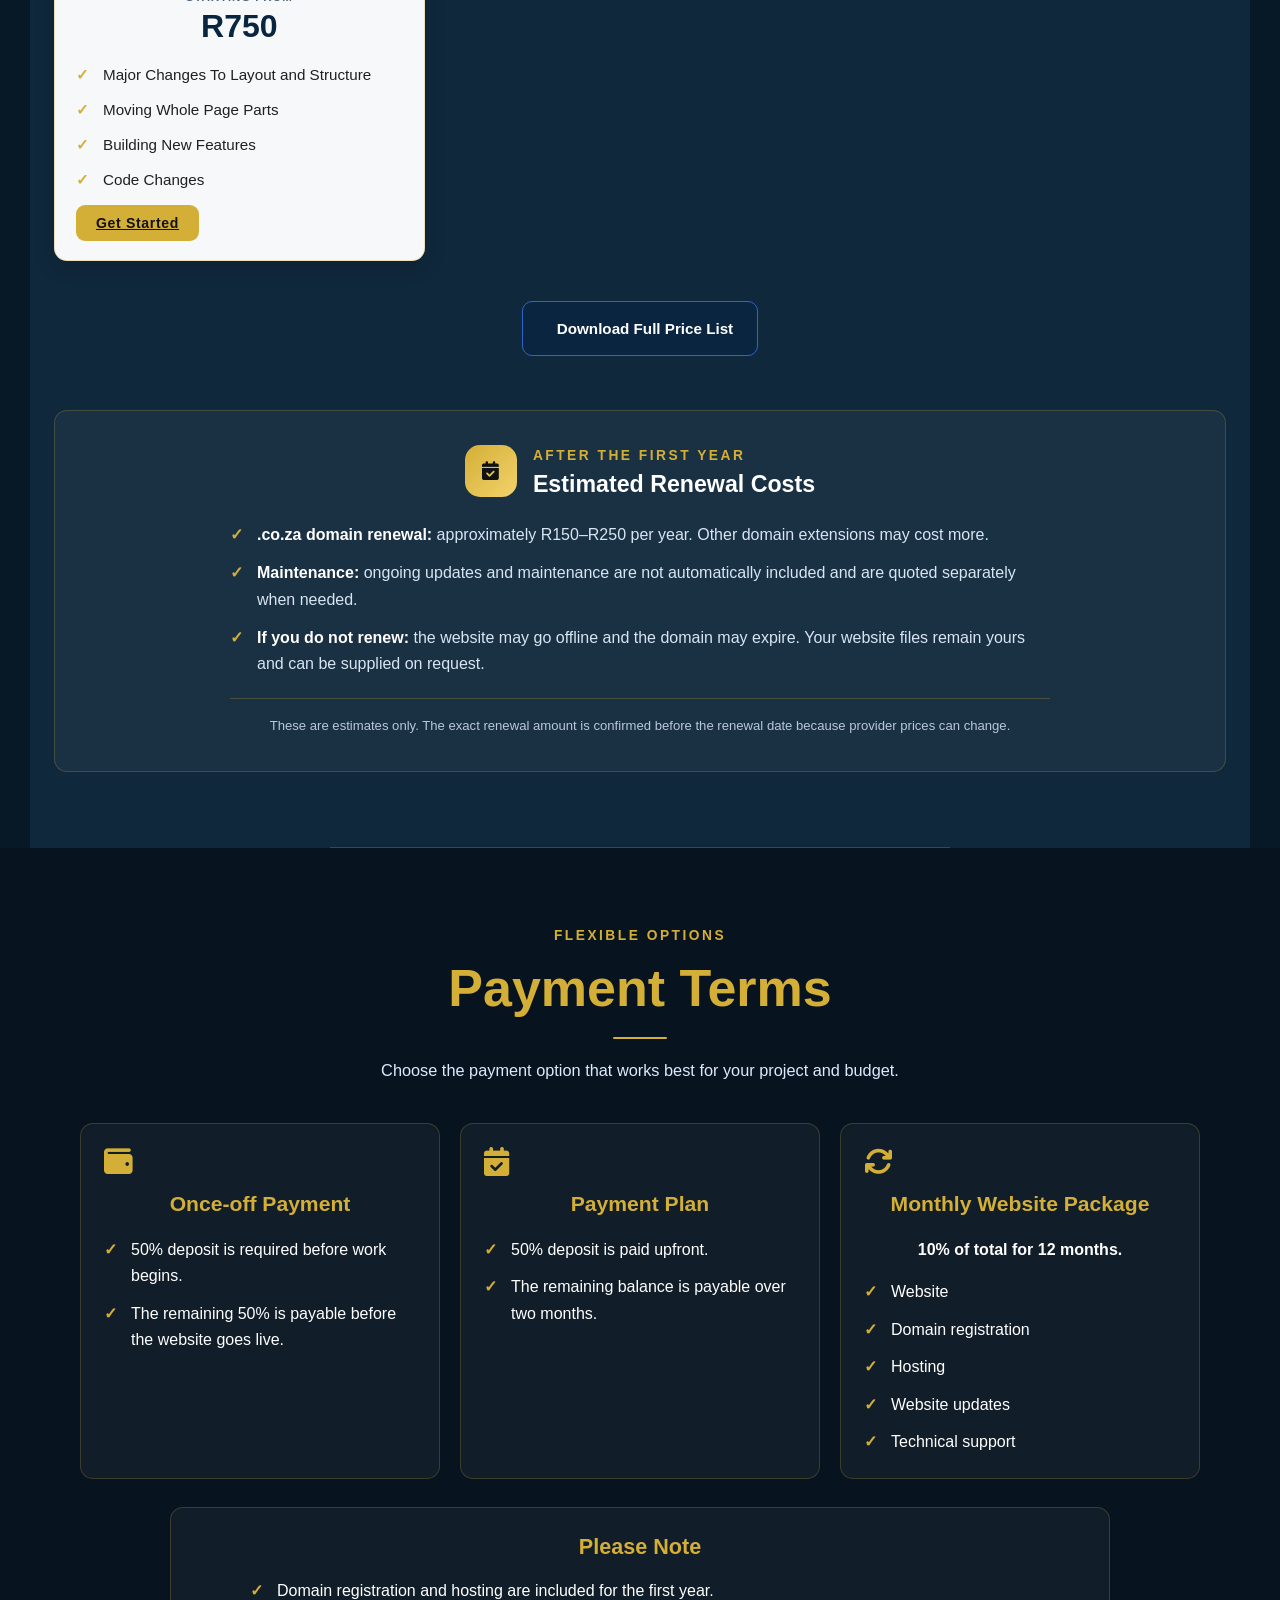
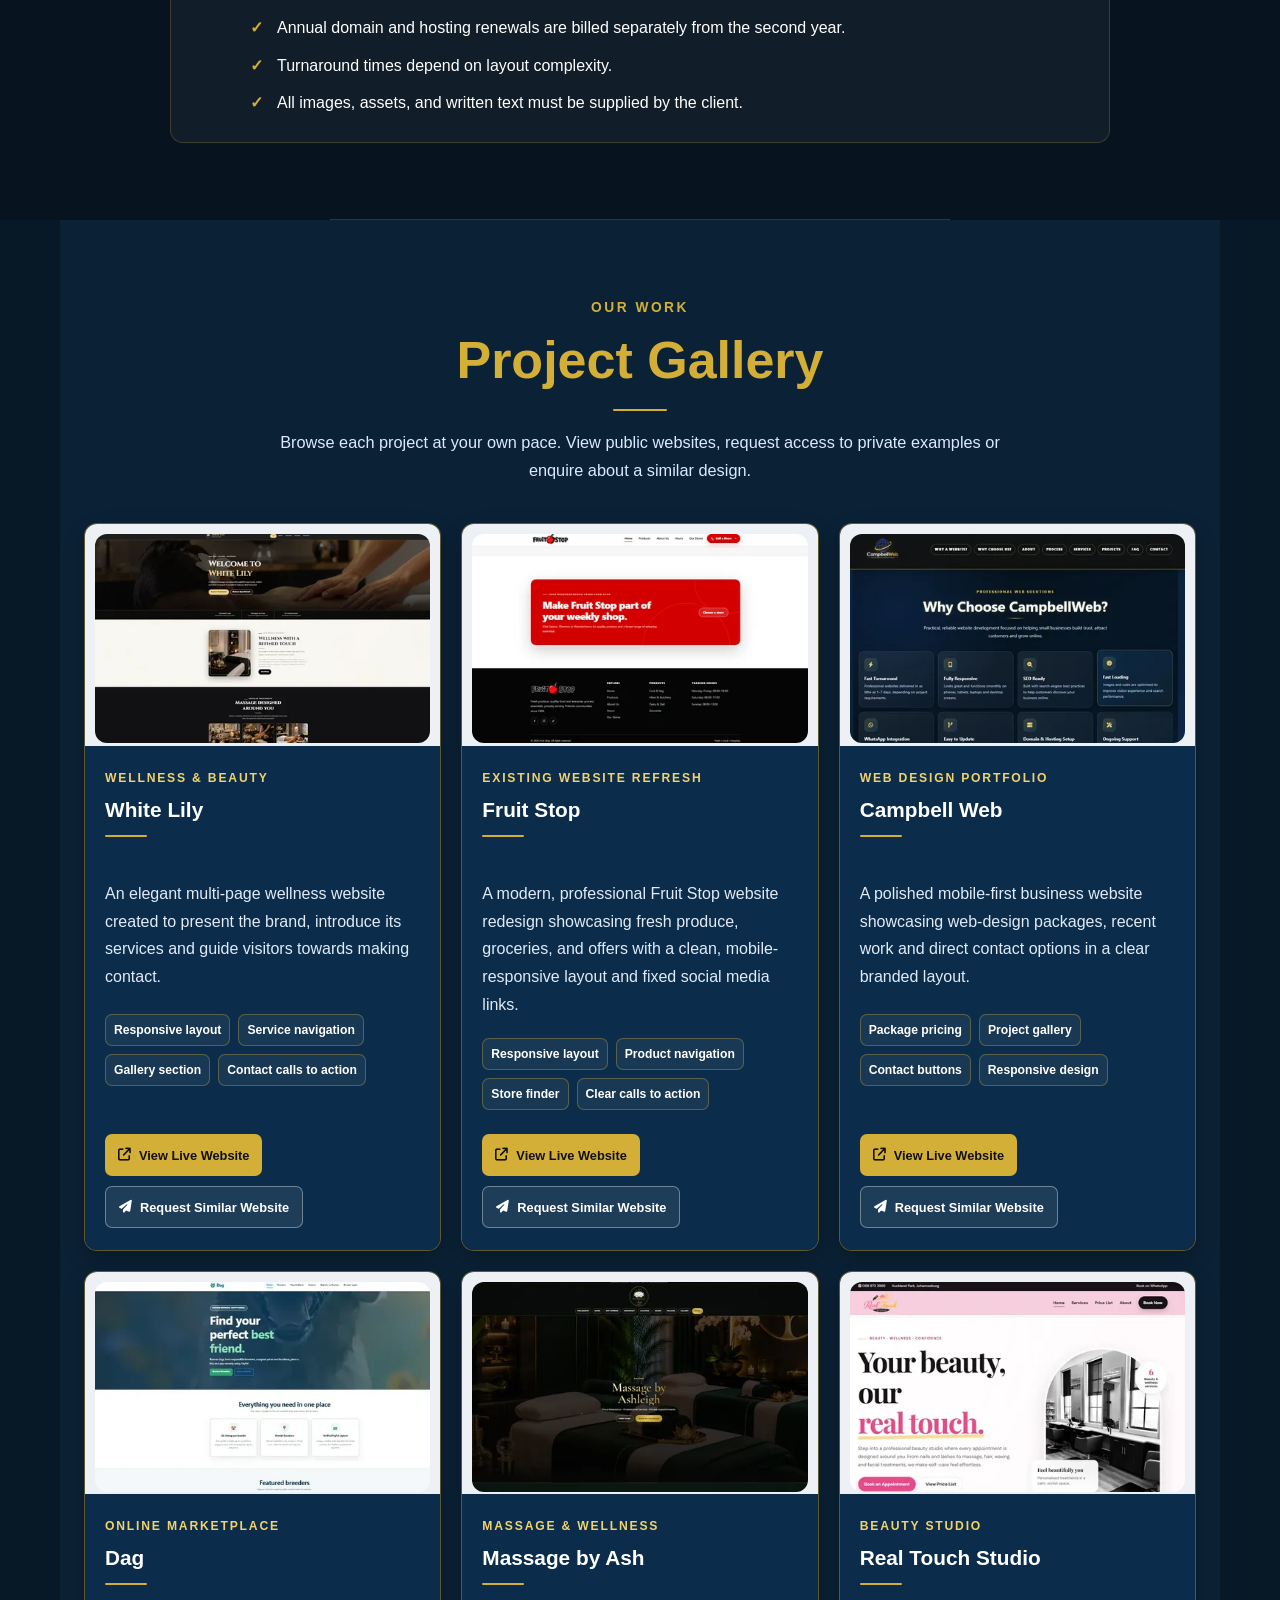
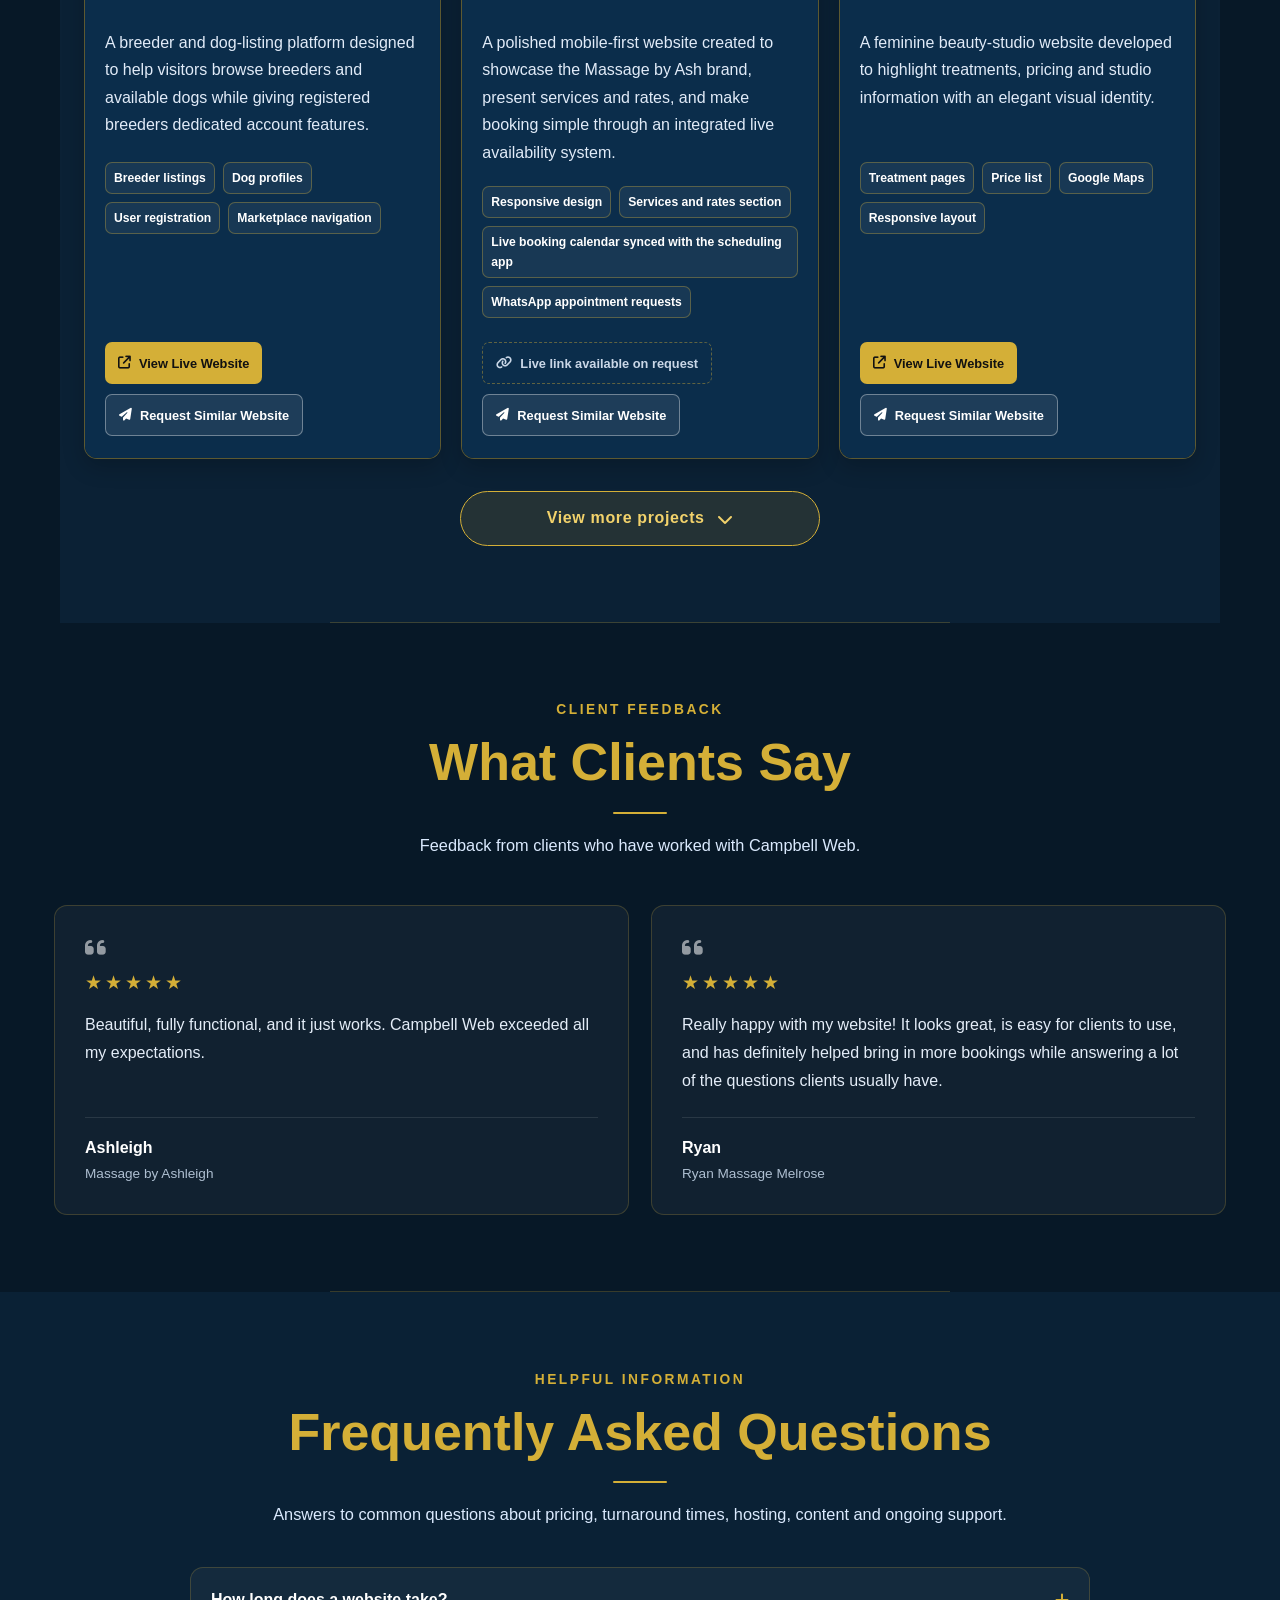
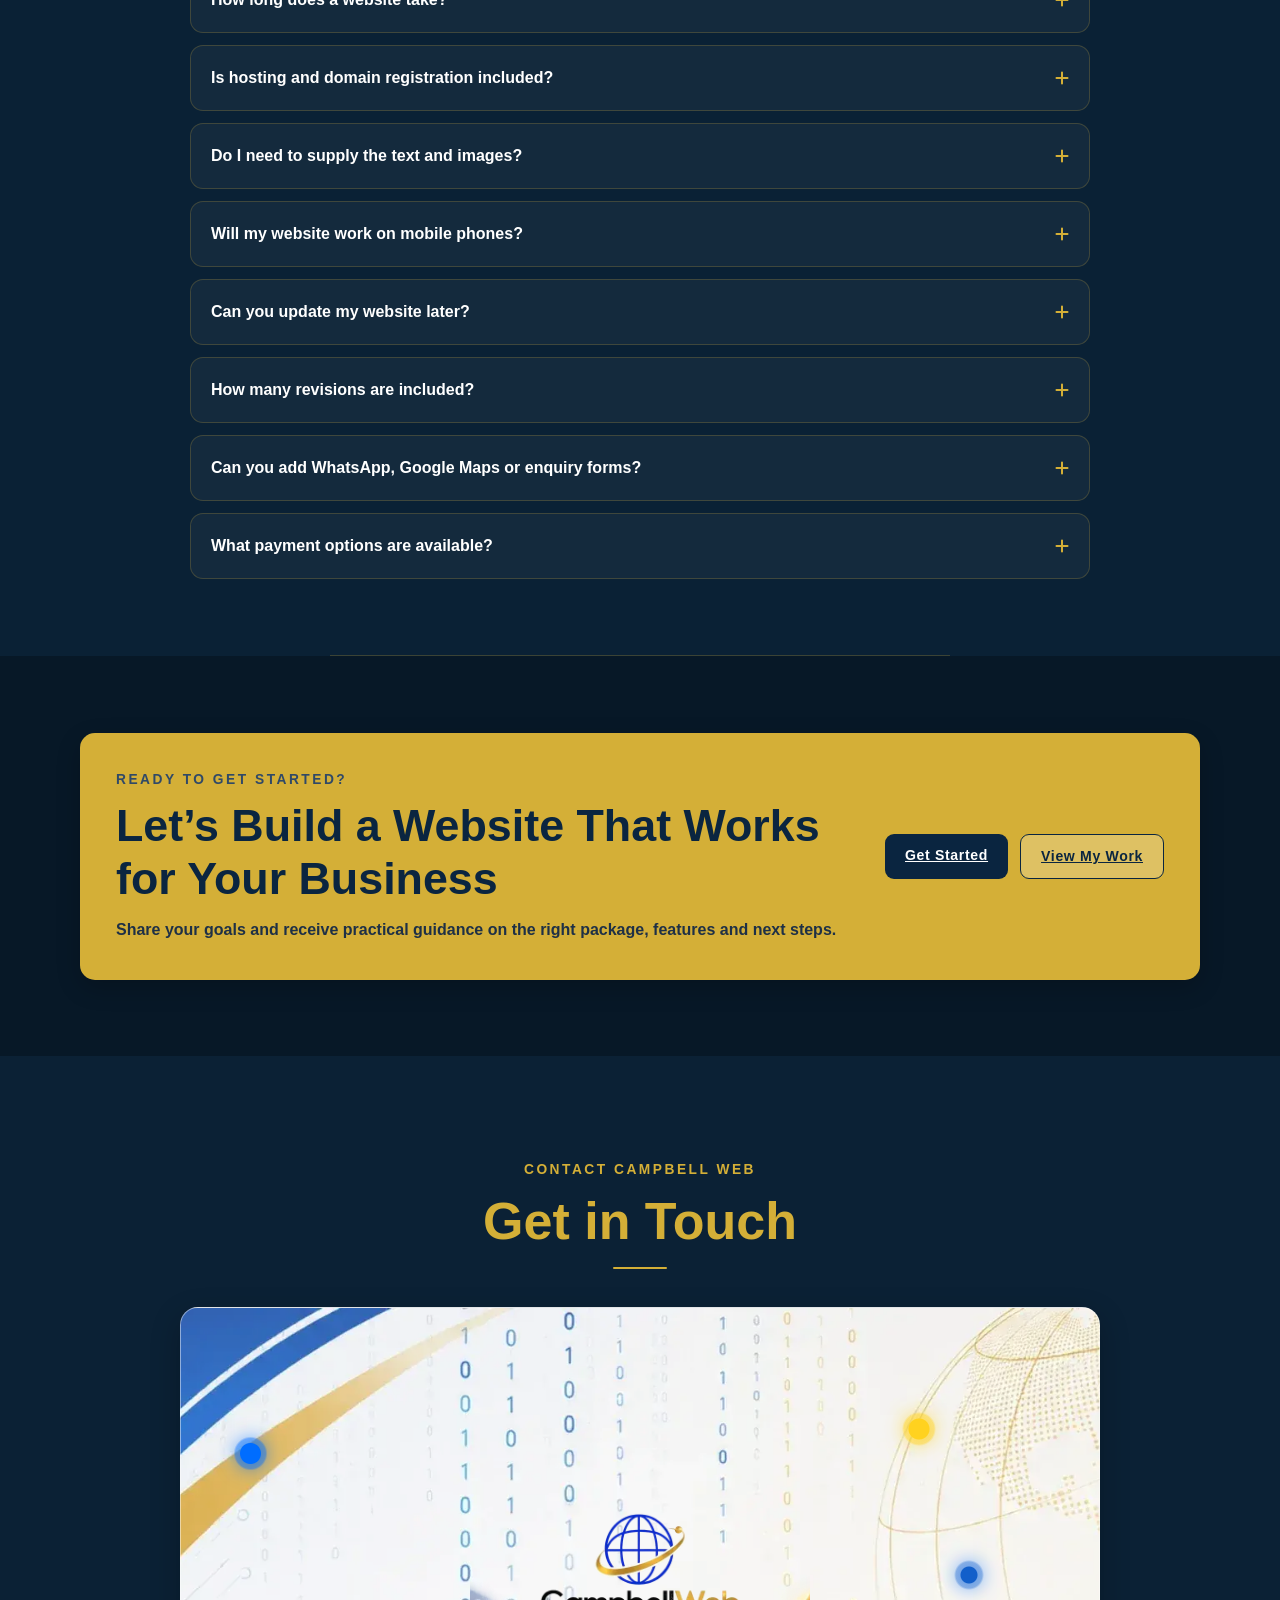
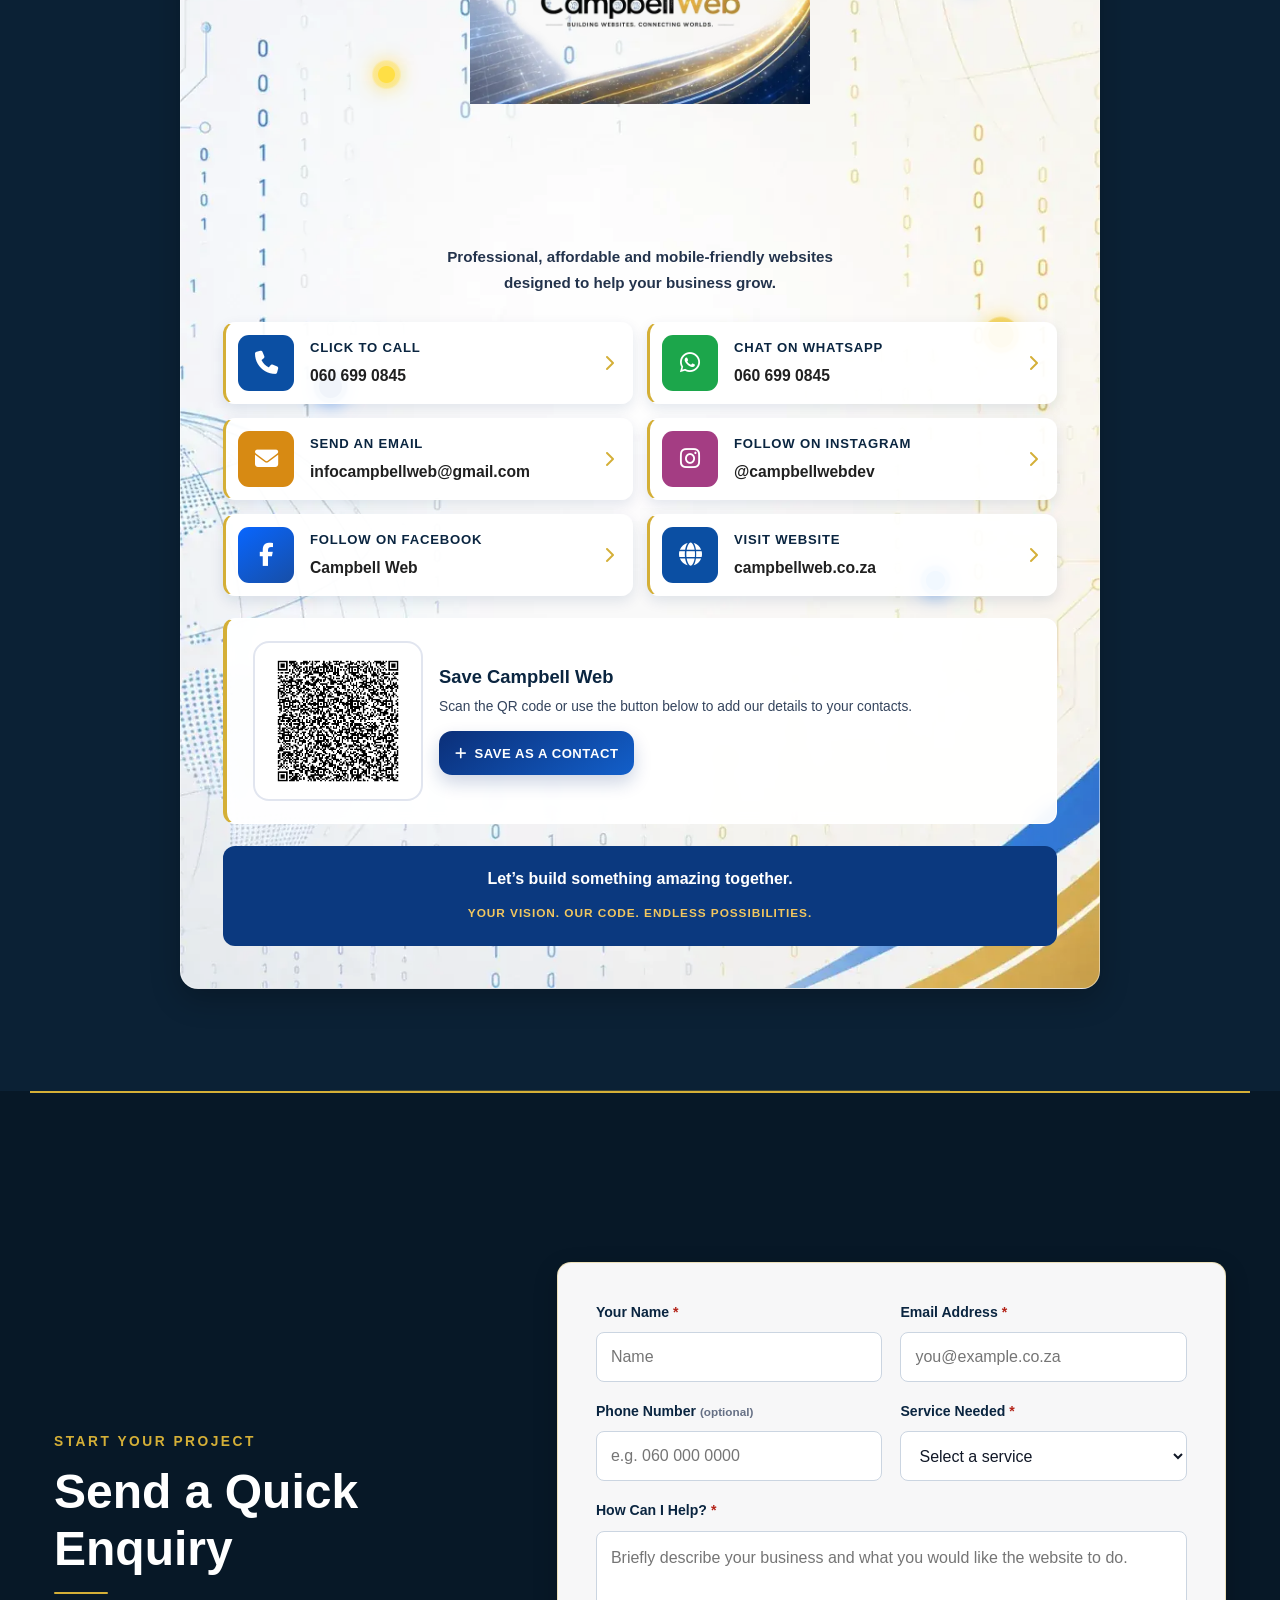
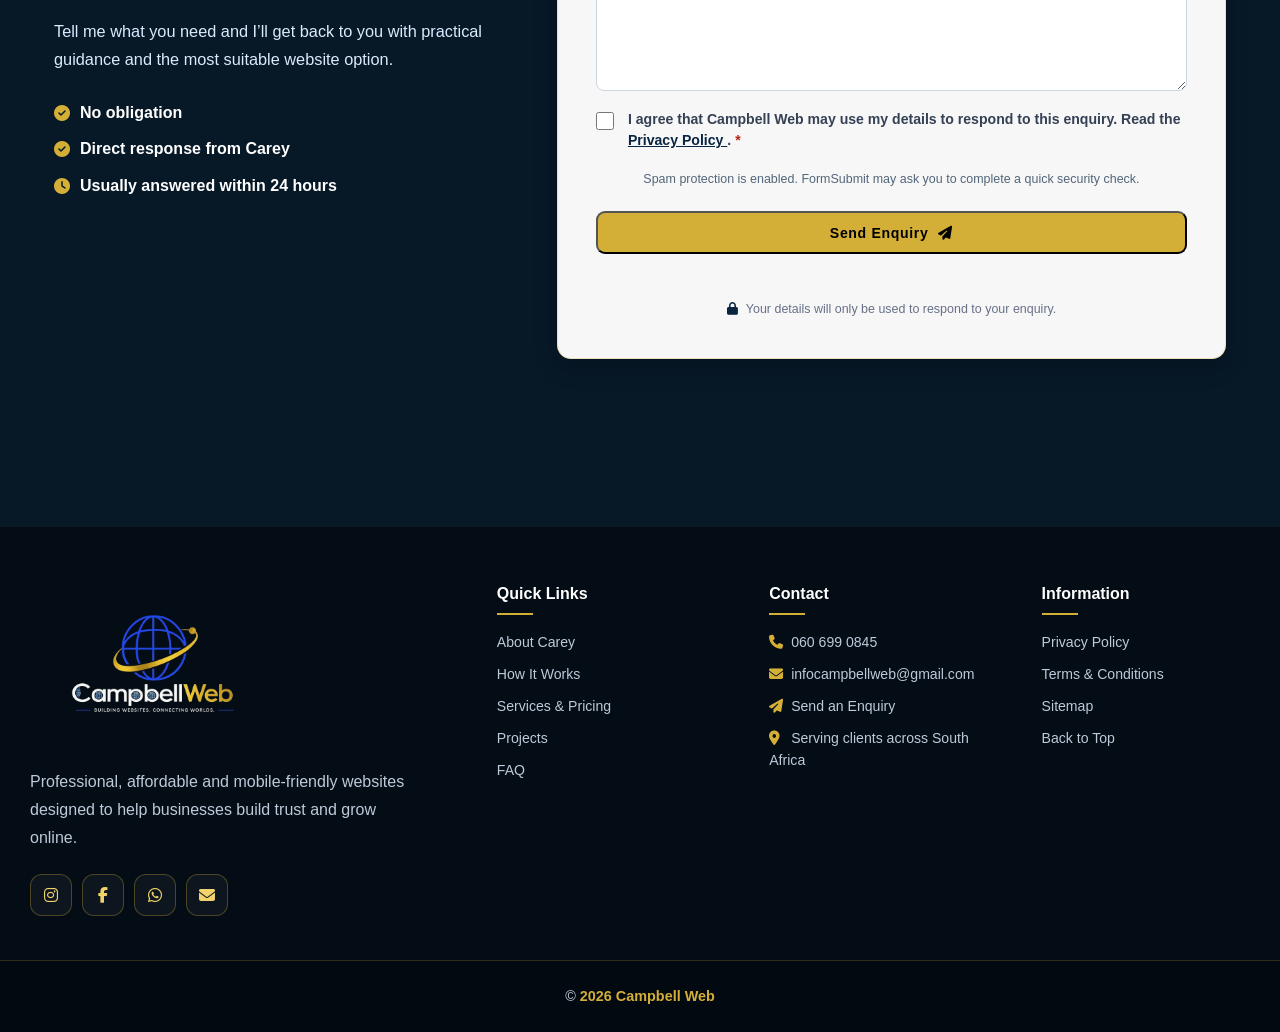
==== commit b6c1acb7: "text ch" ====
--- a/index.html
+++ b/index.html
@@ -1564,7 +1564,7 @@
         Massage by Ash
        </h3>
        <p class="project-description">
-        A polished mobile-first website created to showcase the Massage by Ashleigh brand, present services and rates, and make booking simple through an integrated live availability system.
+        A polished mobile-first website created to showcase the Massage by Ash brand, present services and rates, and make booking simple through an integrated live availability system.
        </p>
        <ul aria-label="Features included" class="project-features">
         <li>
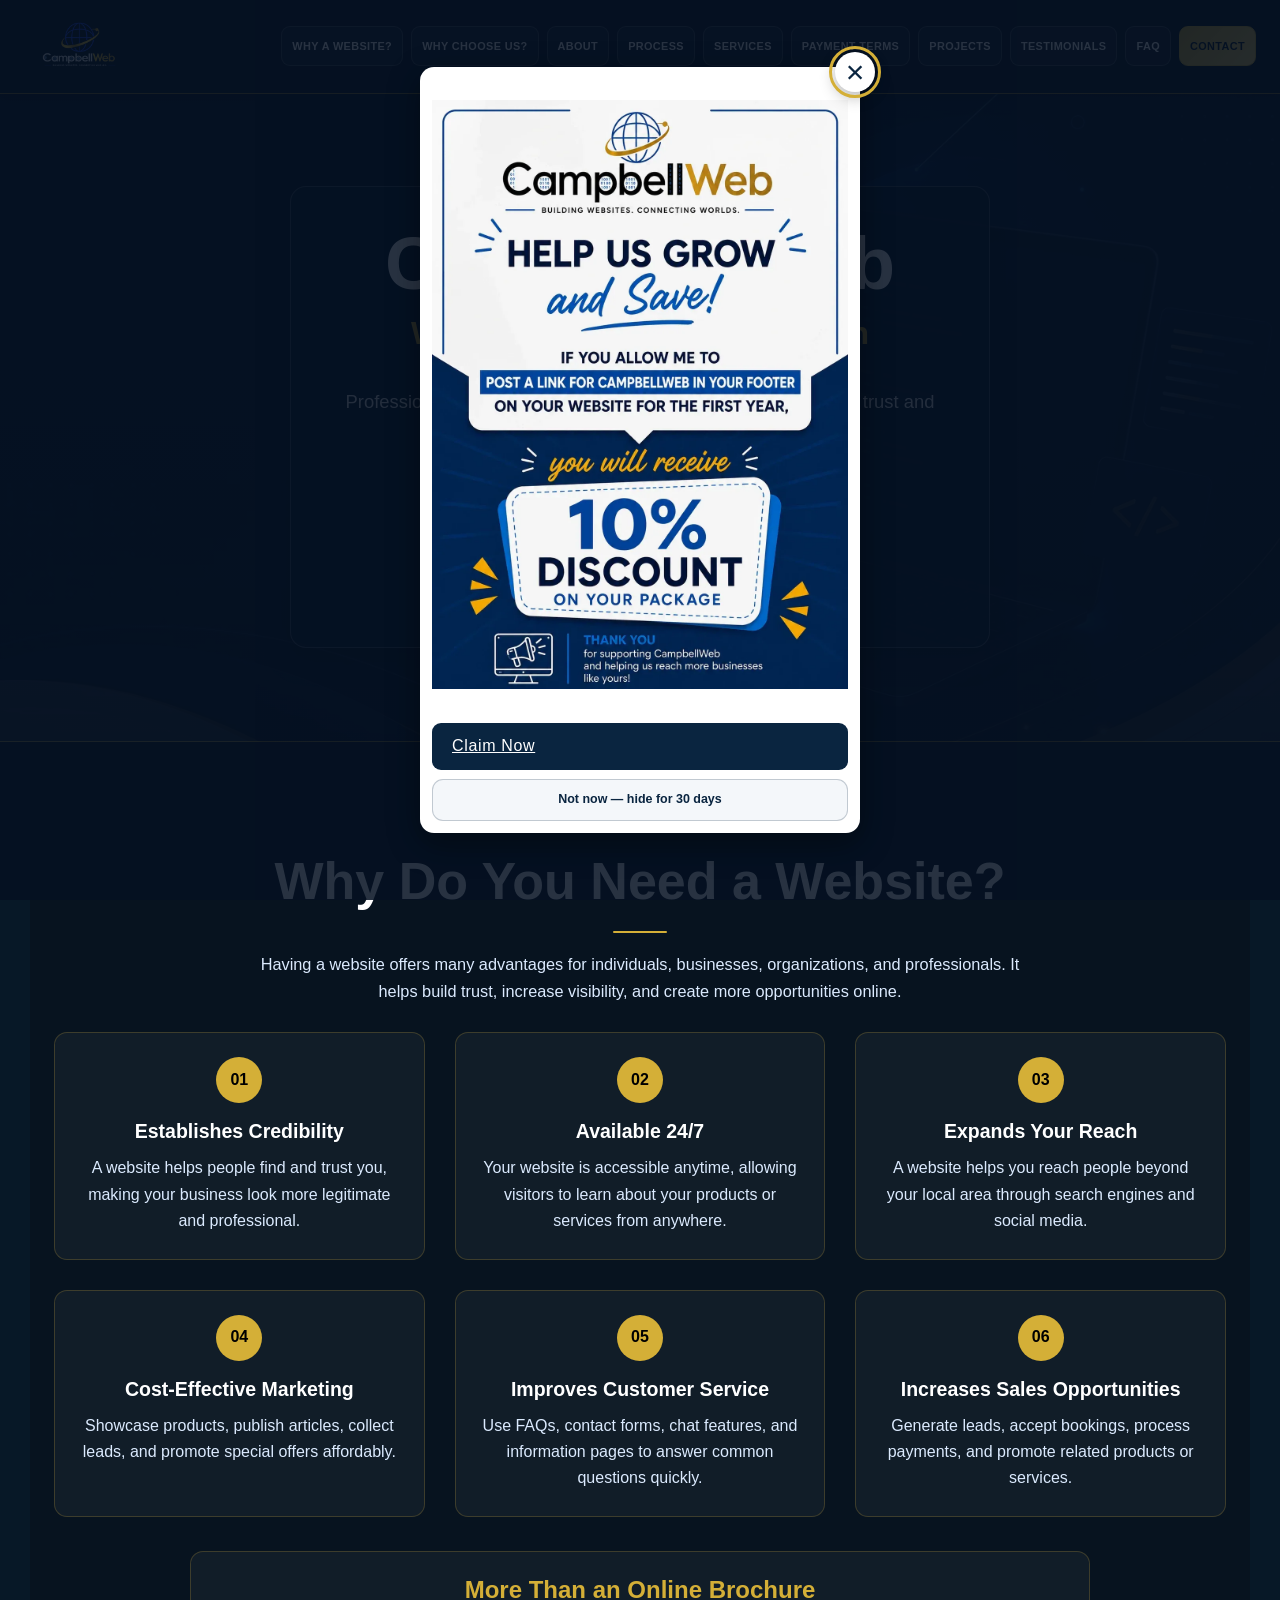
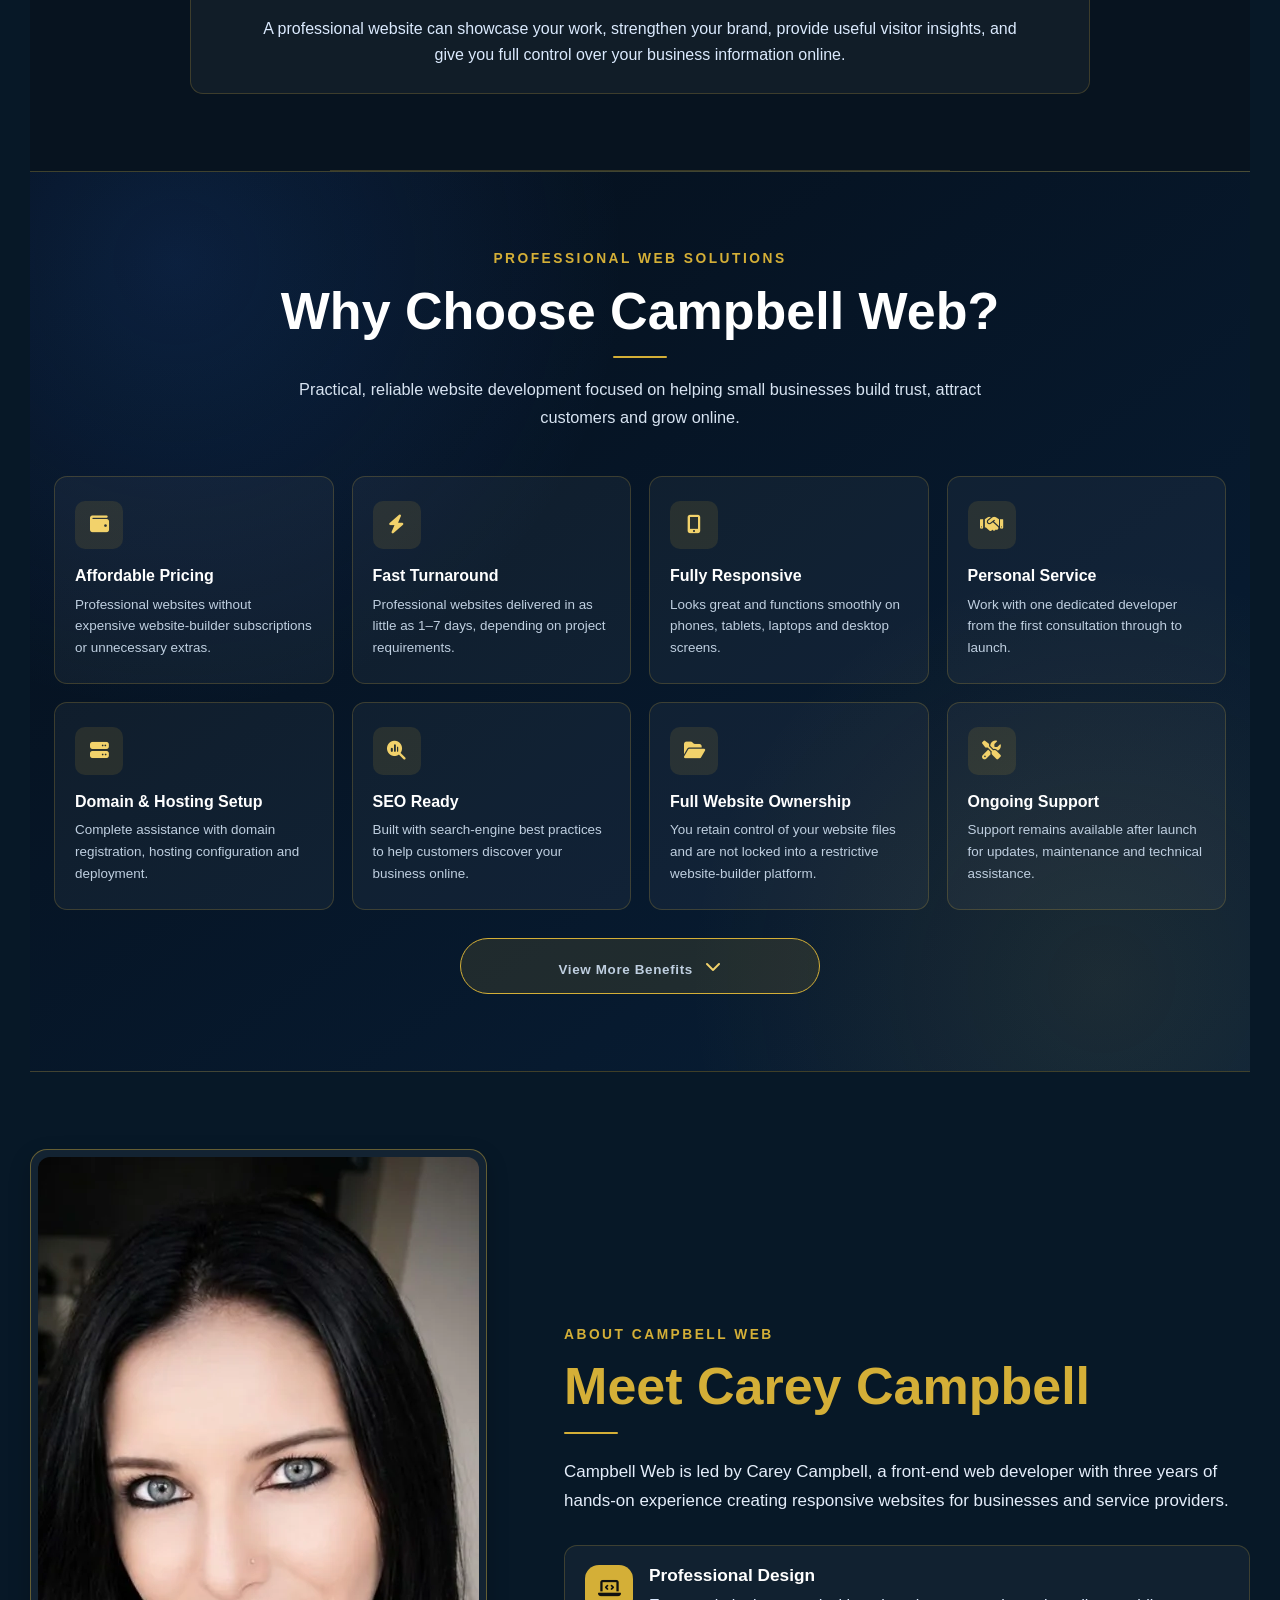
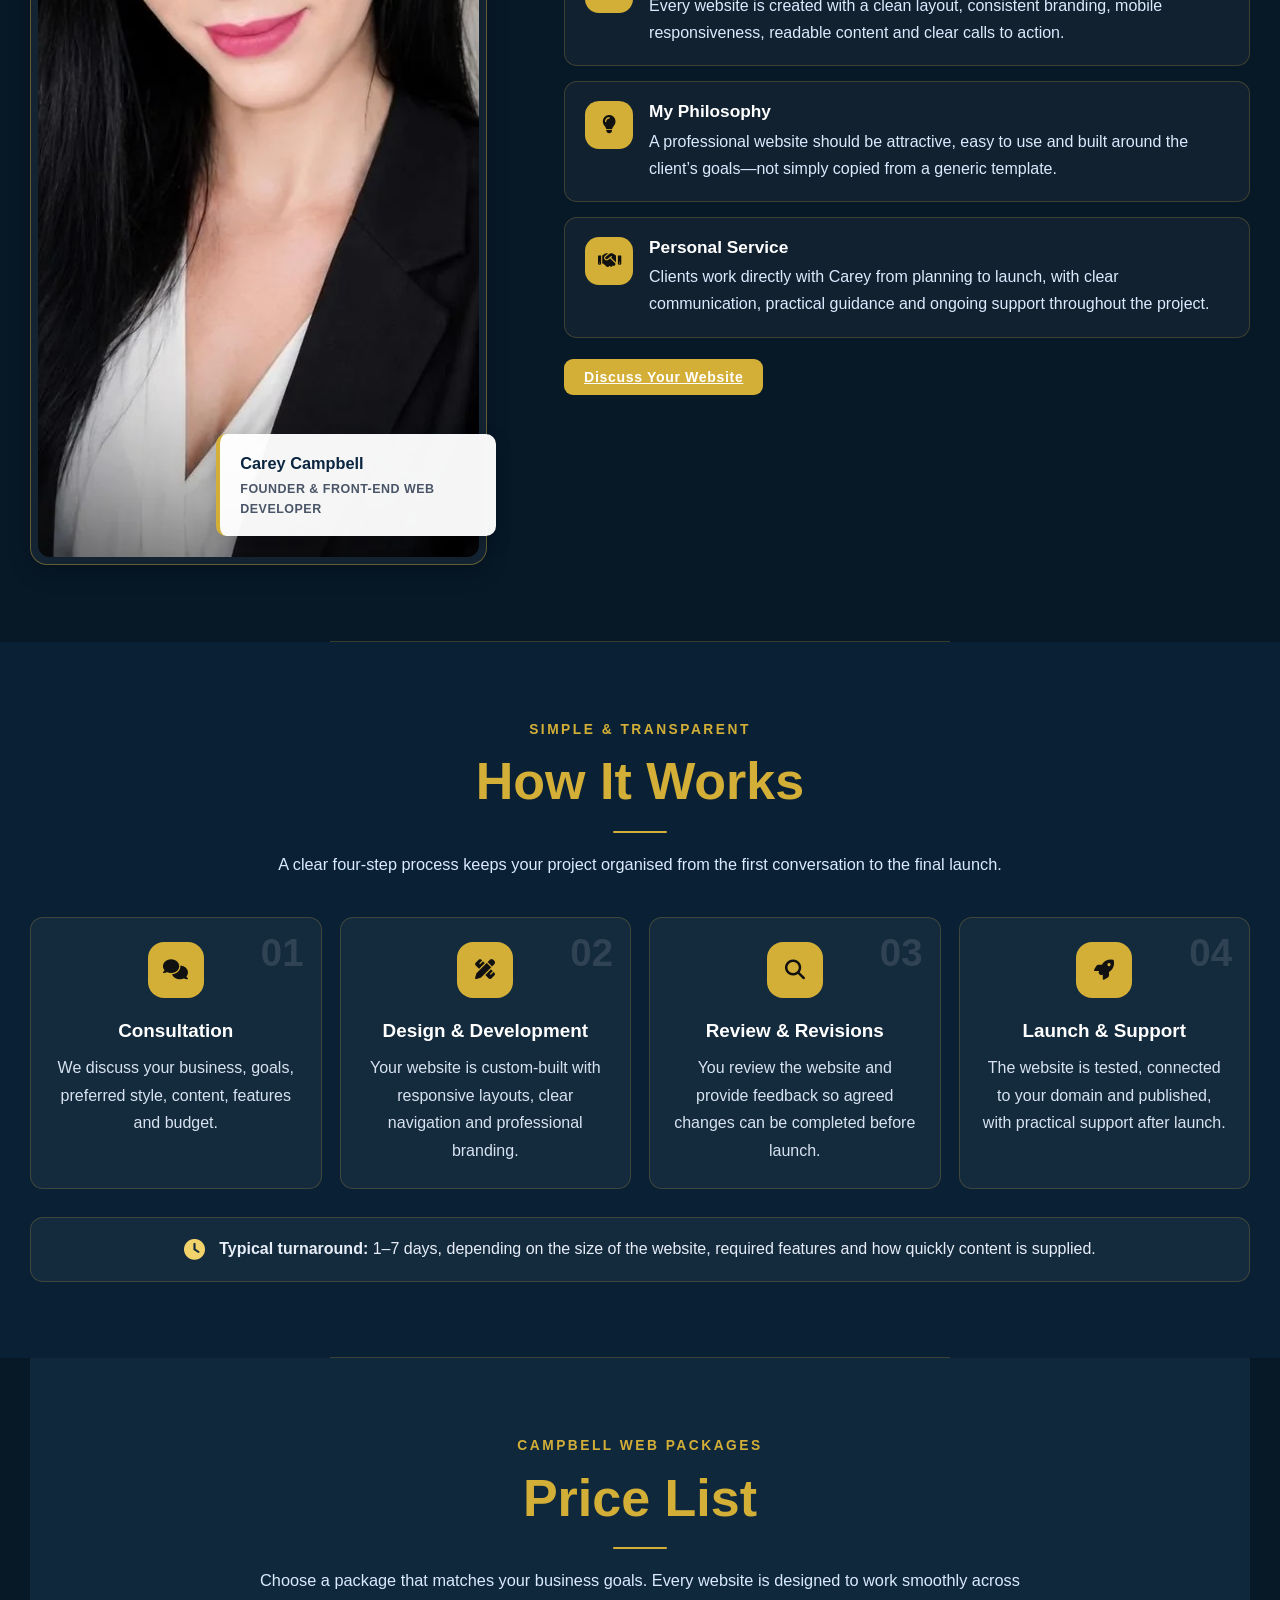
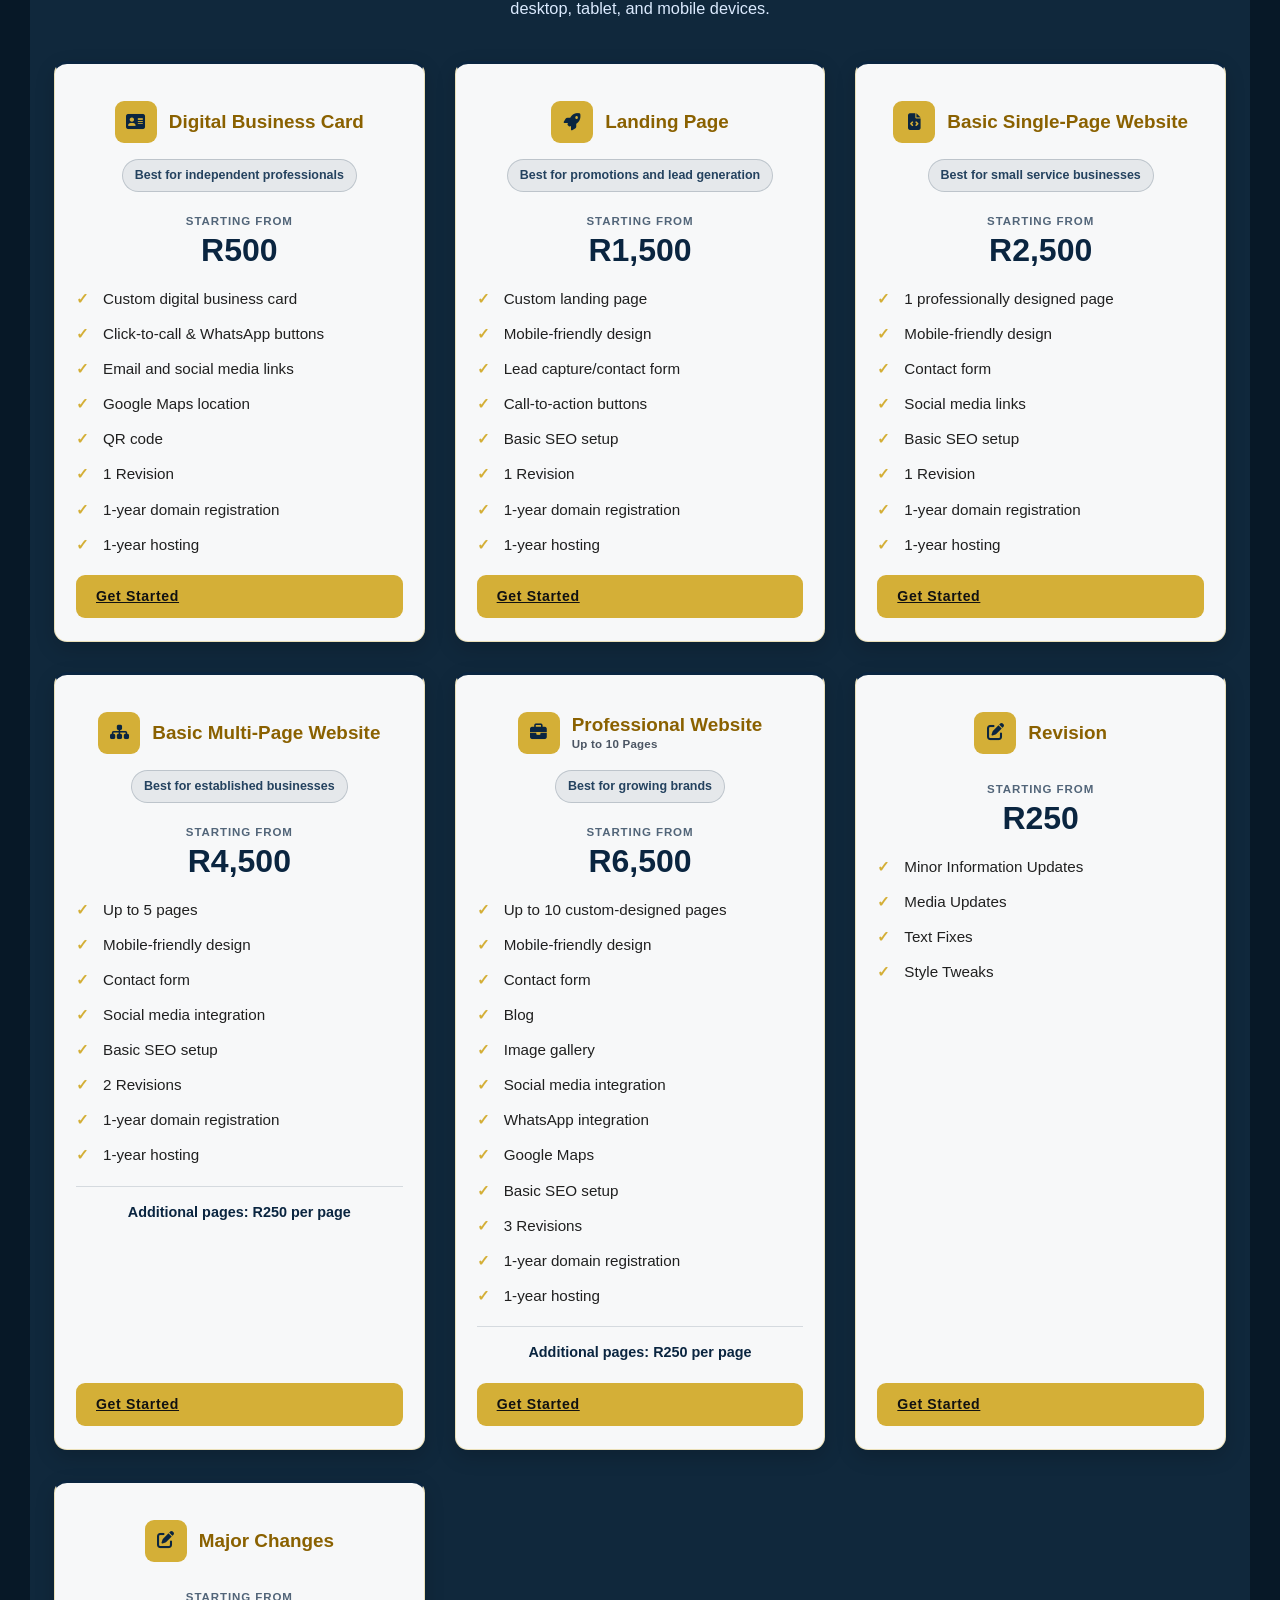
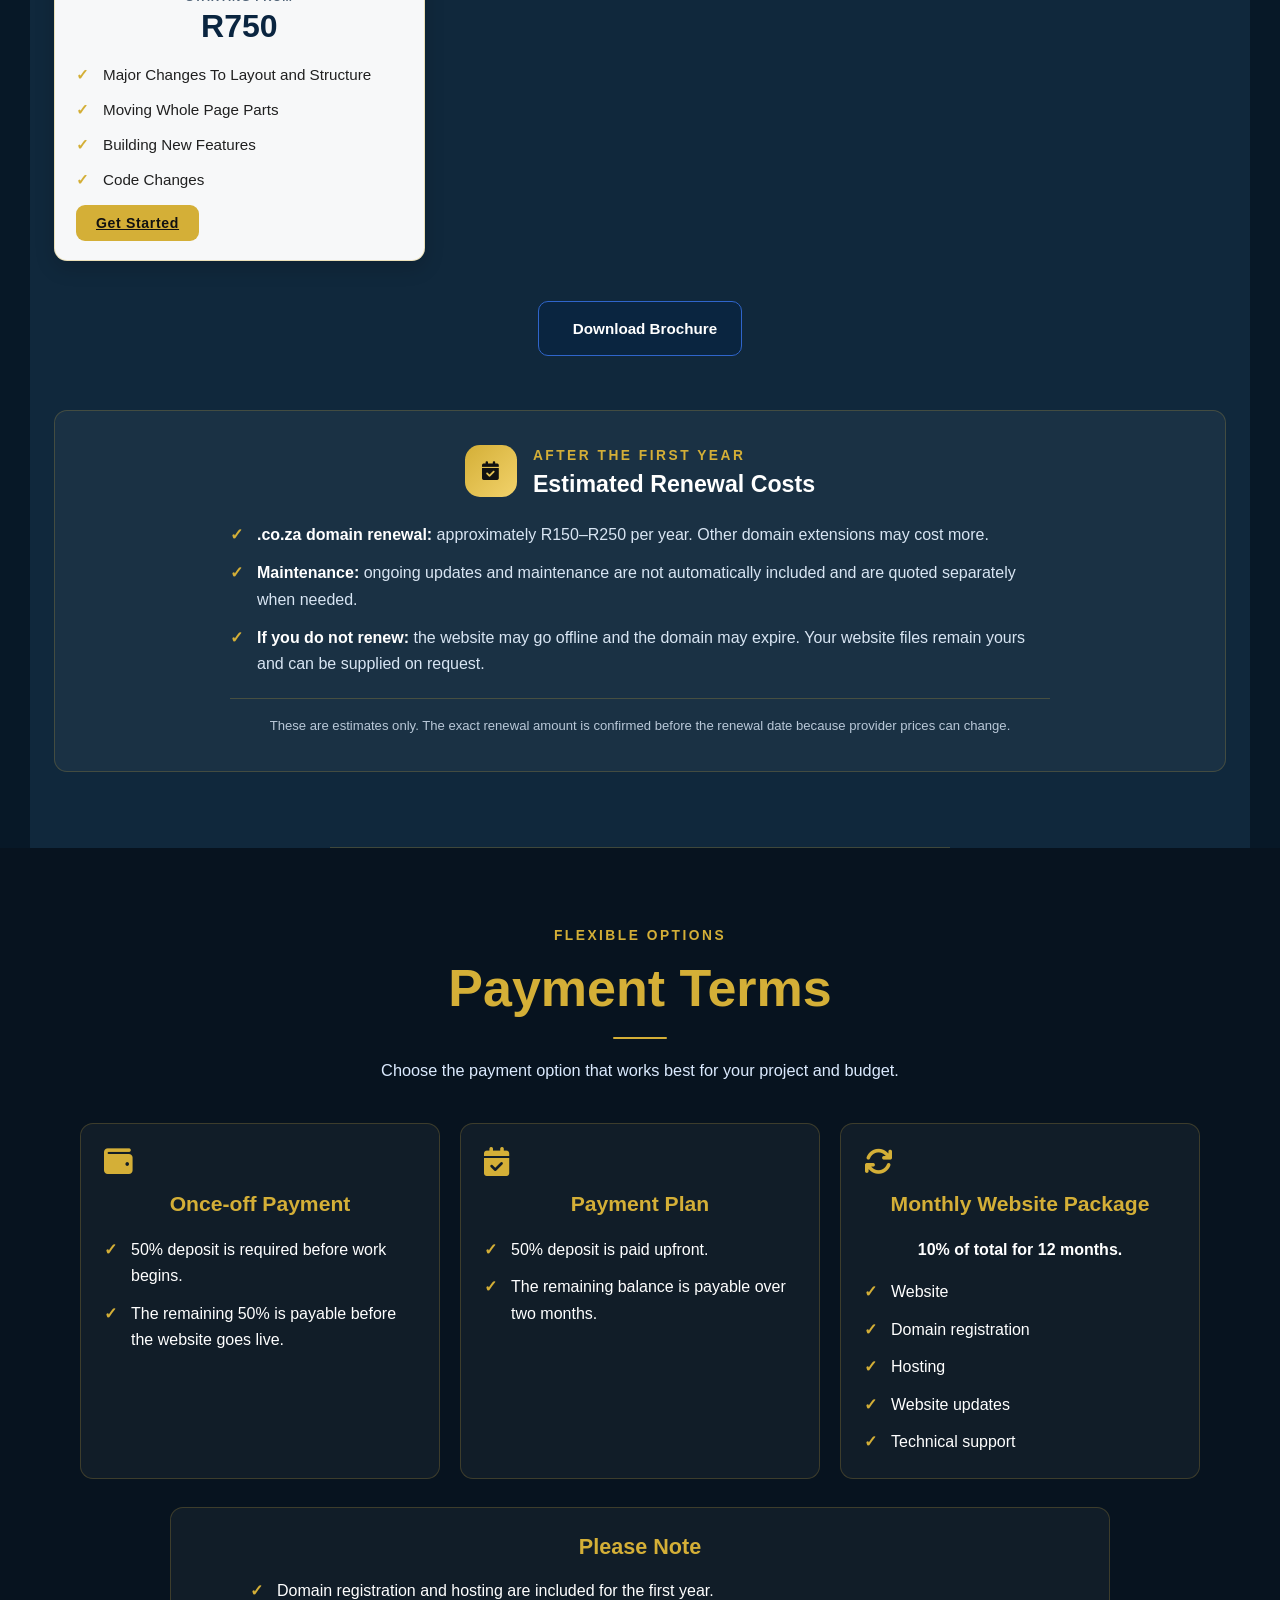
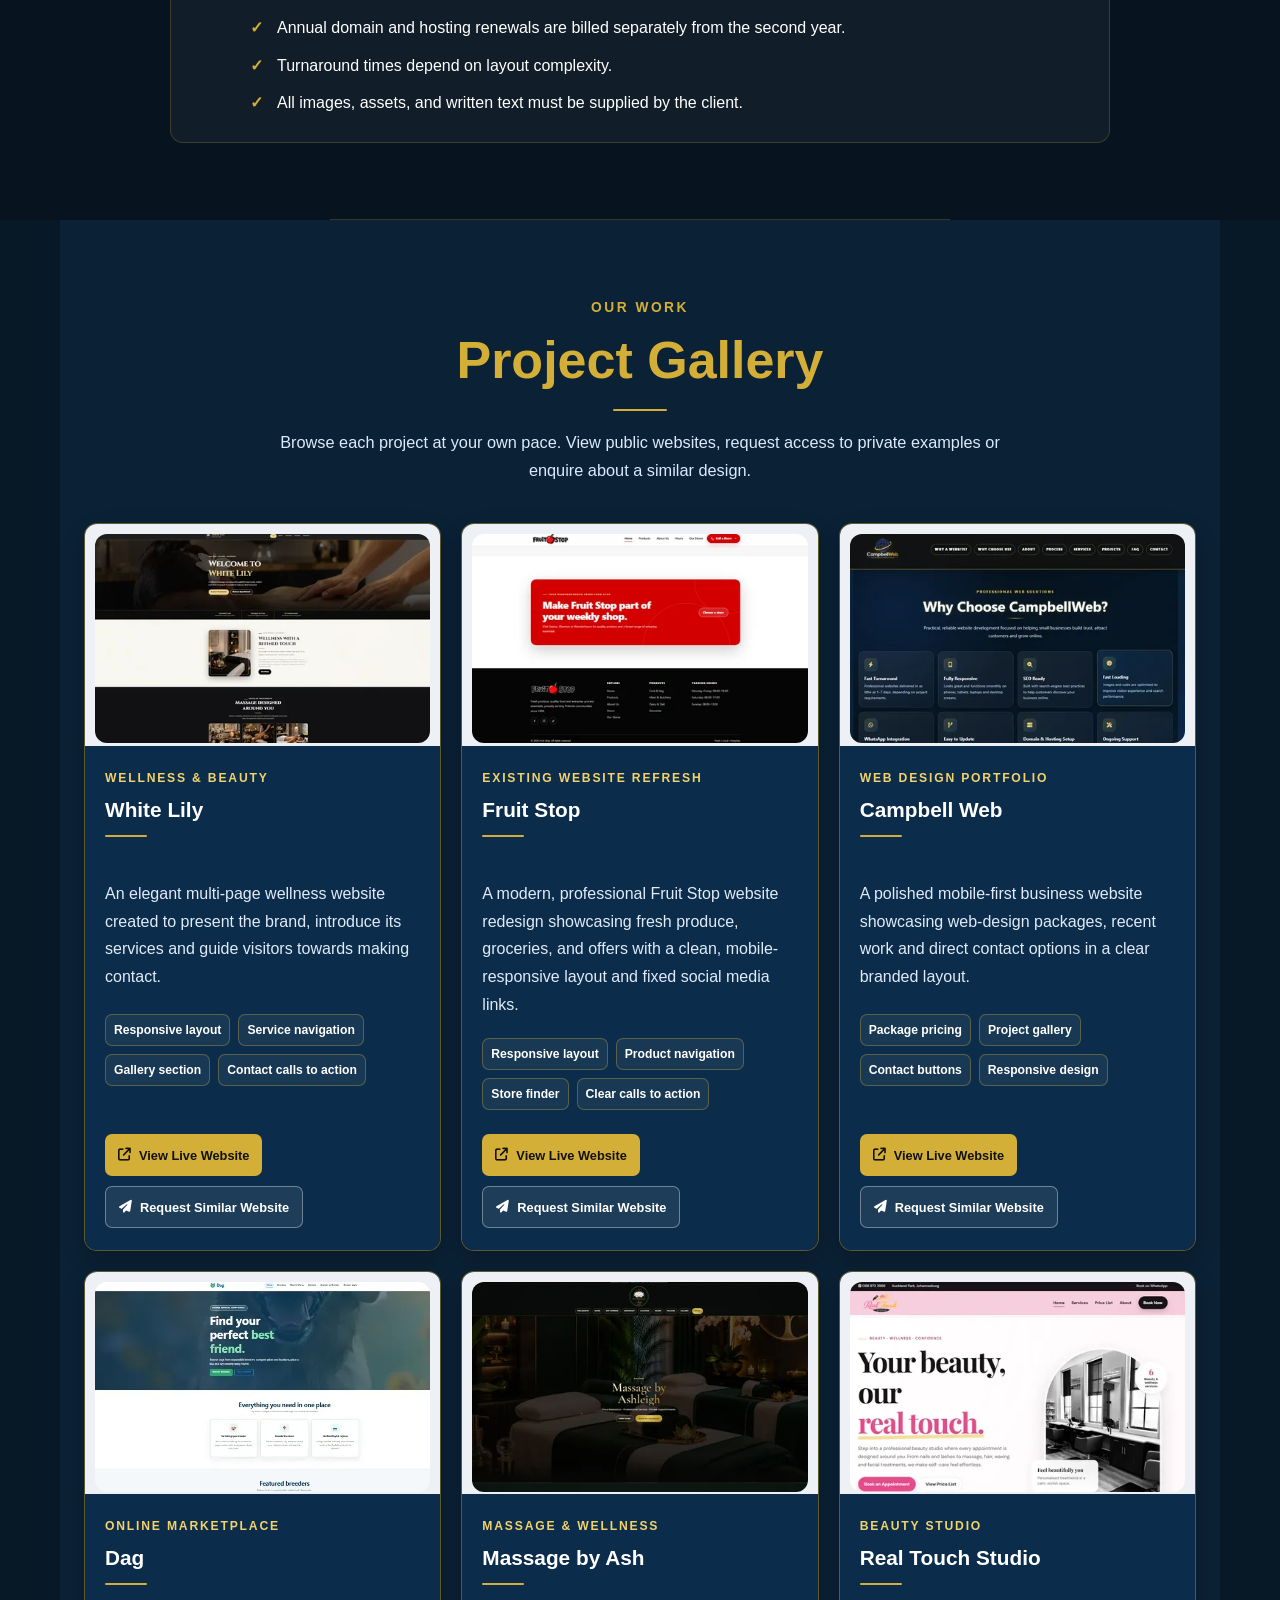
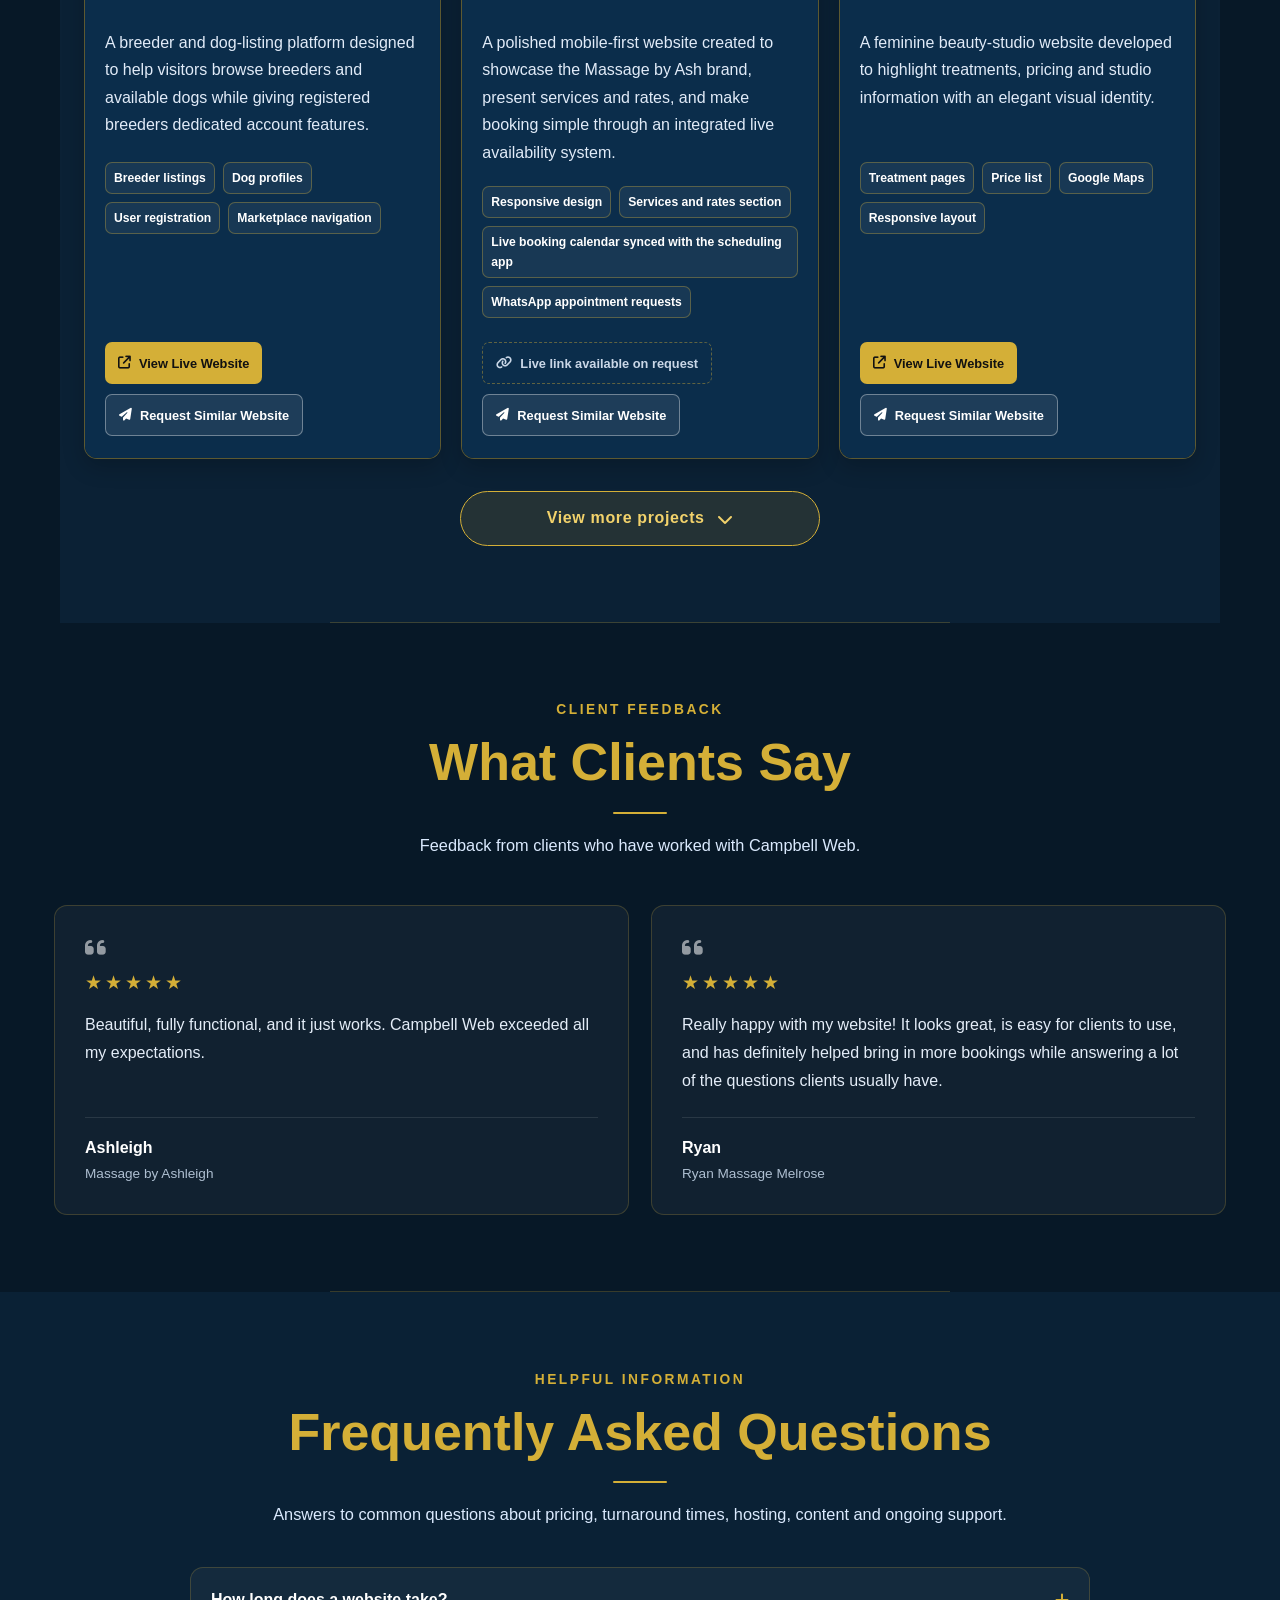
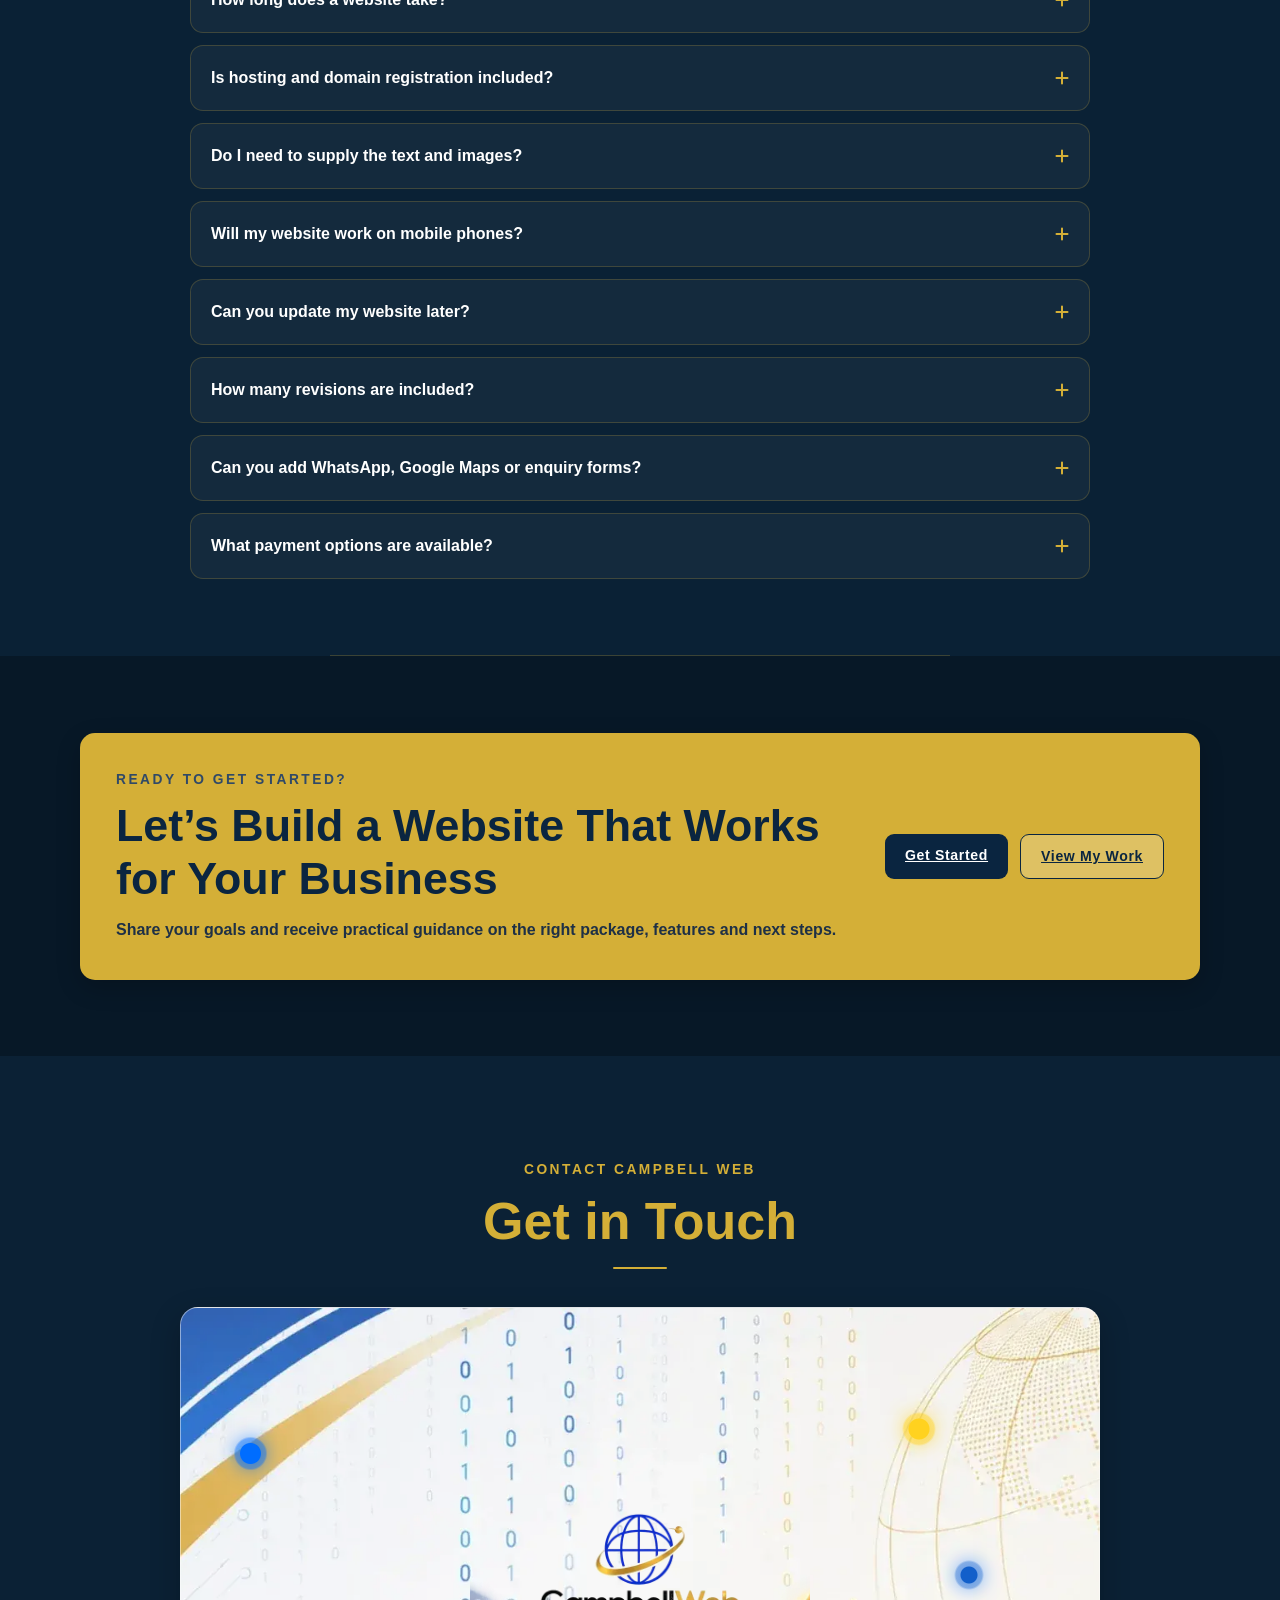
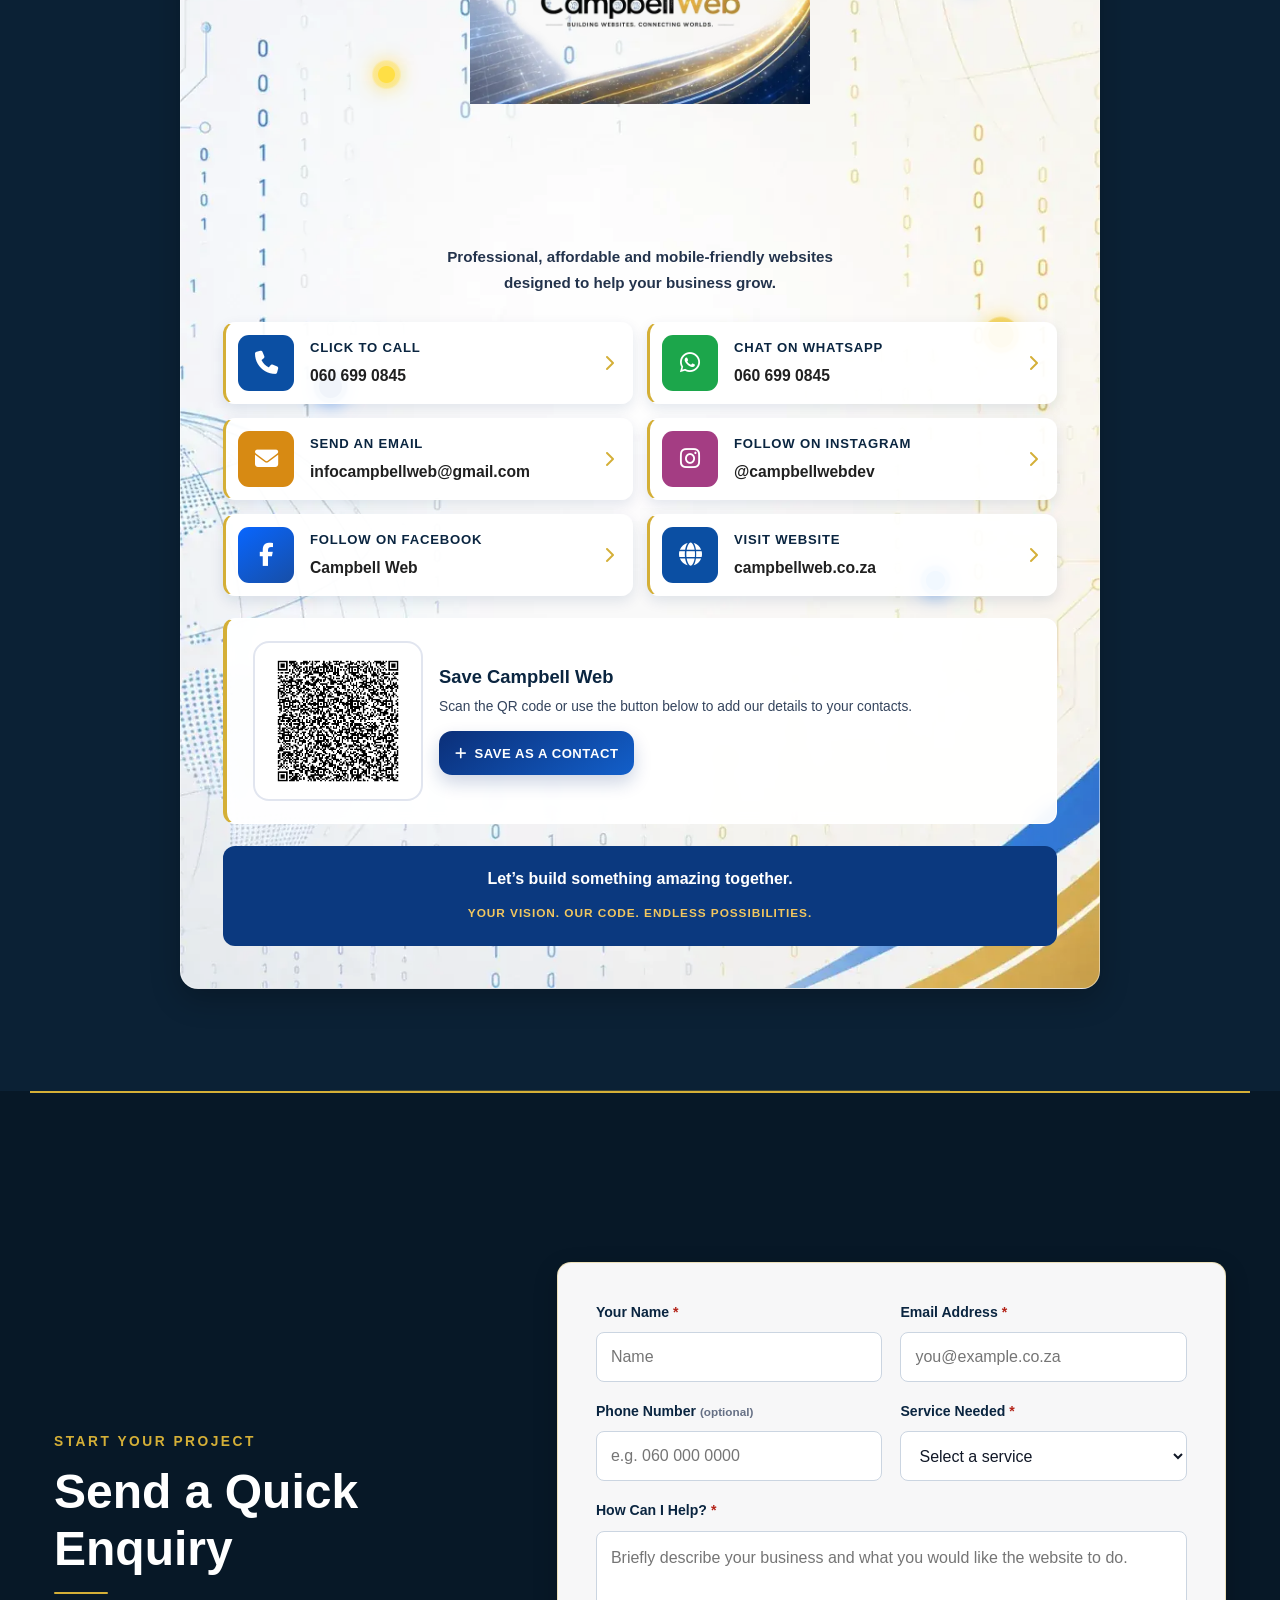
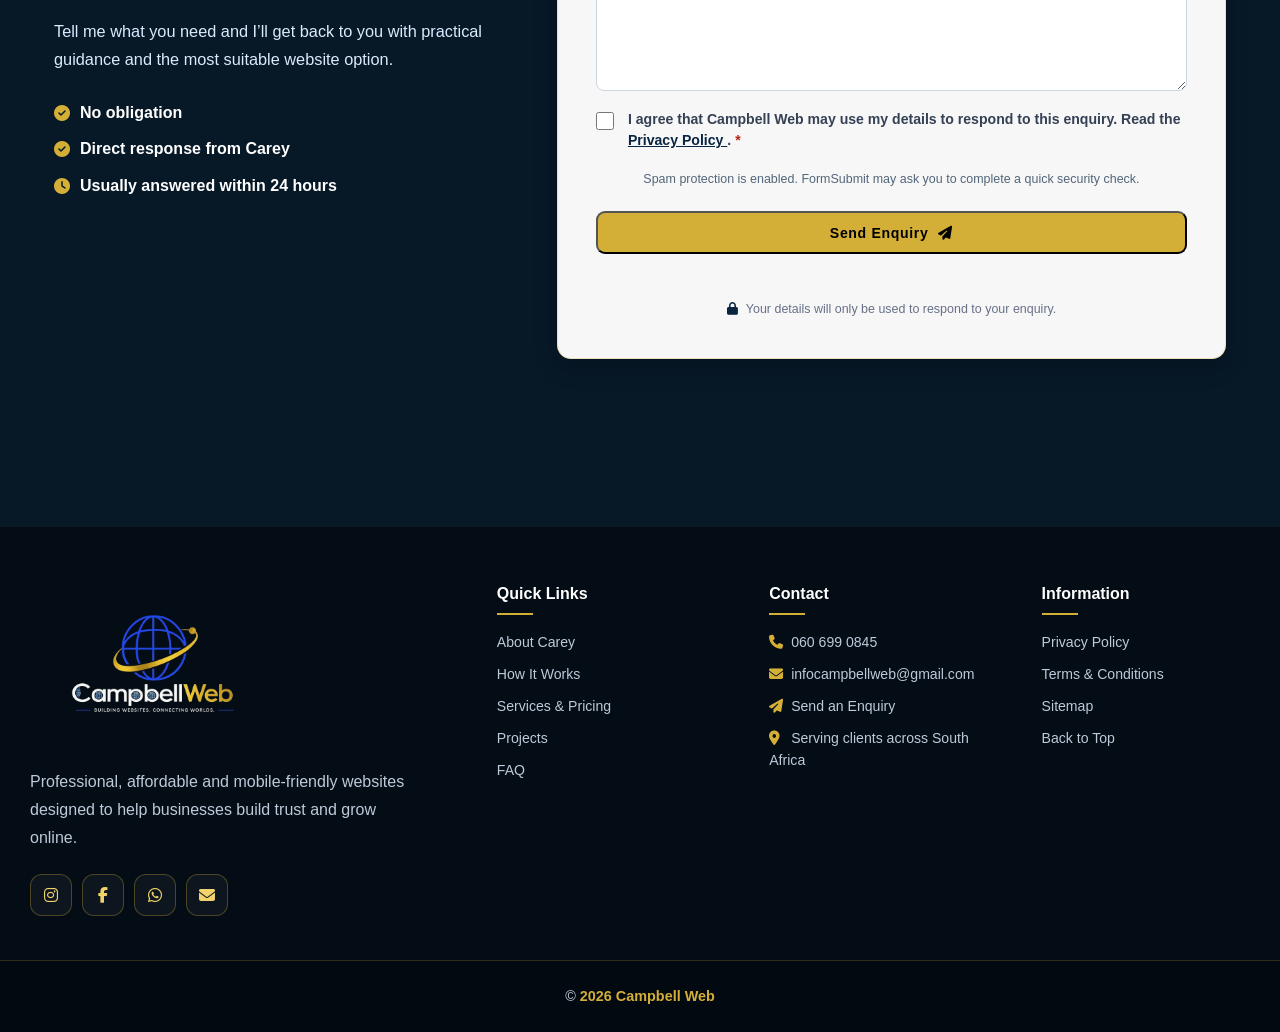
==== commit 0afb376c: "brochure" ====
--- a/index.html
+++ b/index.html
@@ -1225,12 +1225,12 @@
 <div class="price-list-download-container">
 
  <a
-  href="images/price-list.png"
-  download="CampbellWeb-Price-List.png"
+  href="images/CampbellWeb-Brochure.pdf"
+  download="CampbellWeb-Brochure.pdf"
   class="price-list-download"
 >
   <i class="fa-solid fa-download"></i>
-  Download Full Price List
+  Download Brochure
 </a>
 
 </div>
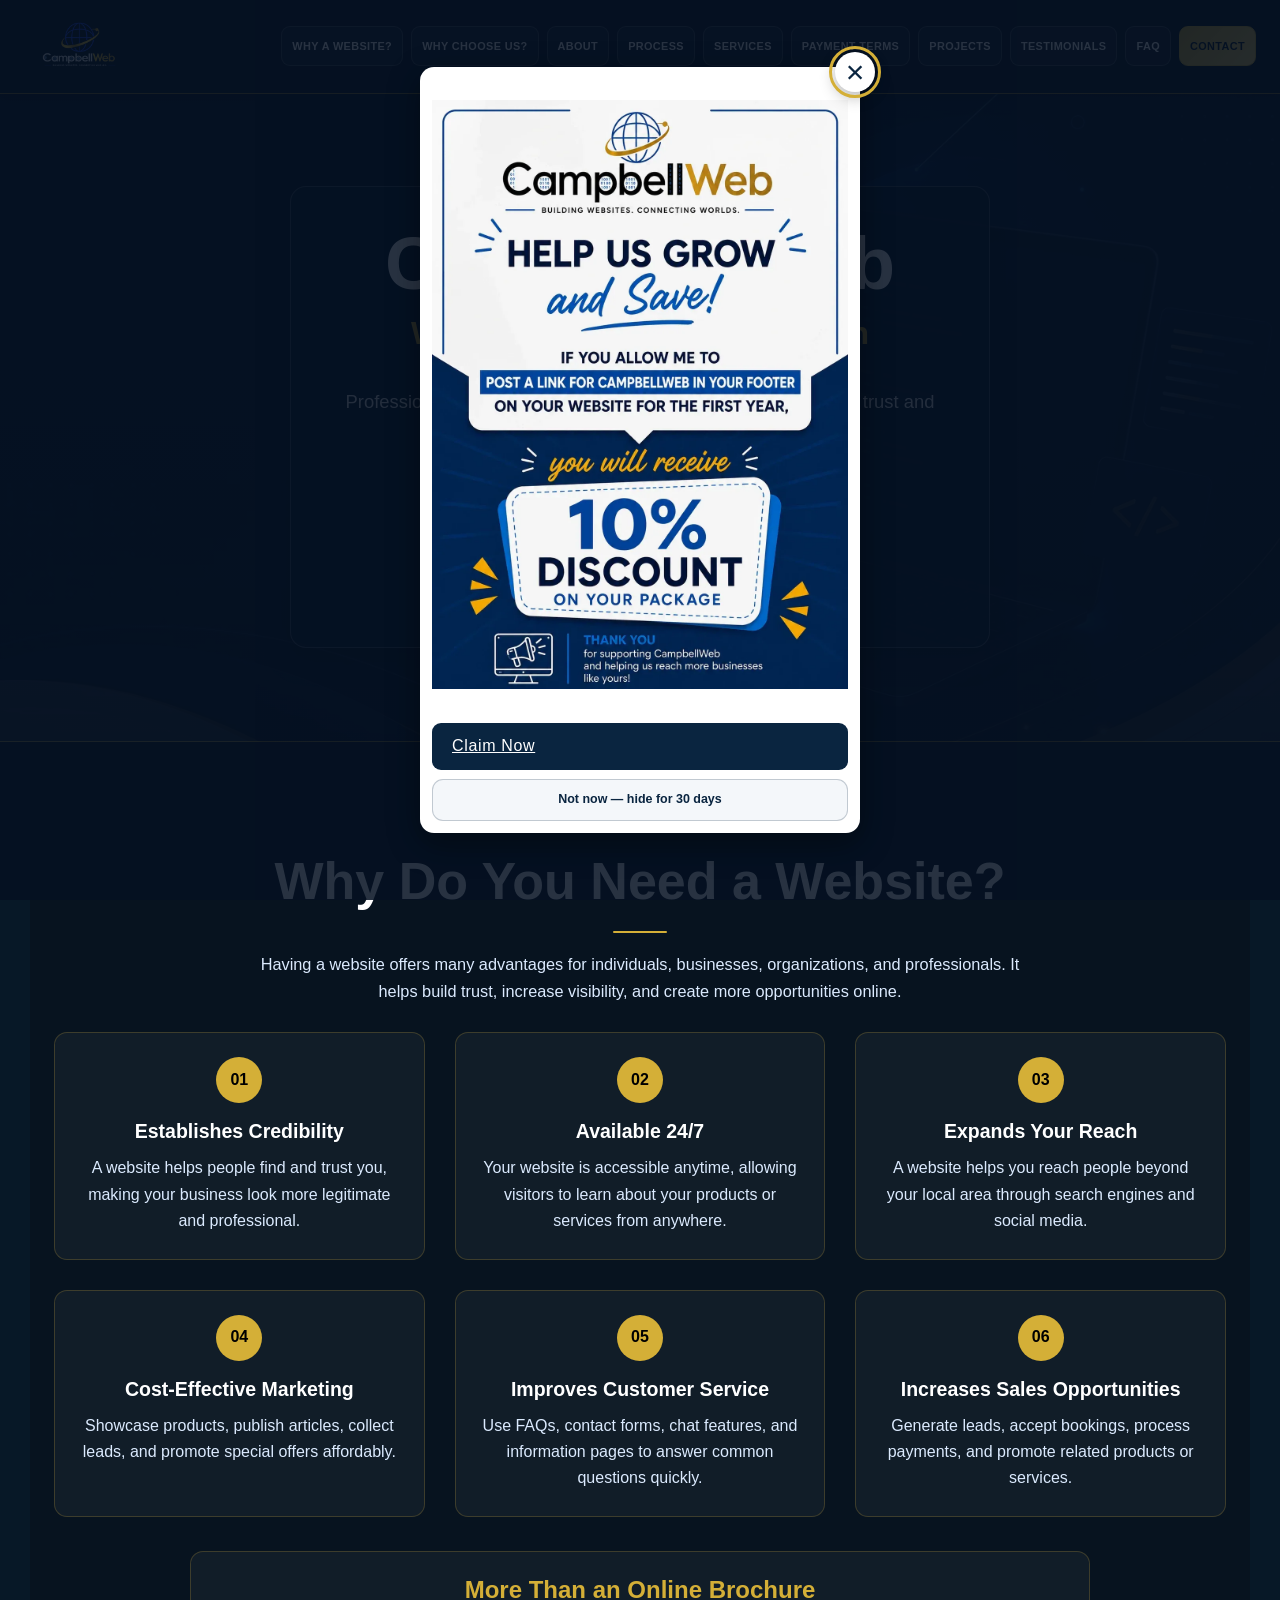
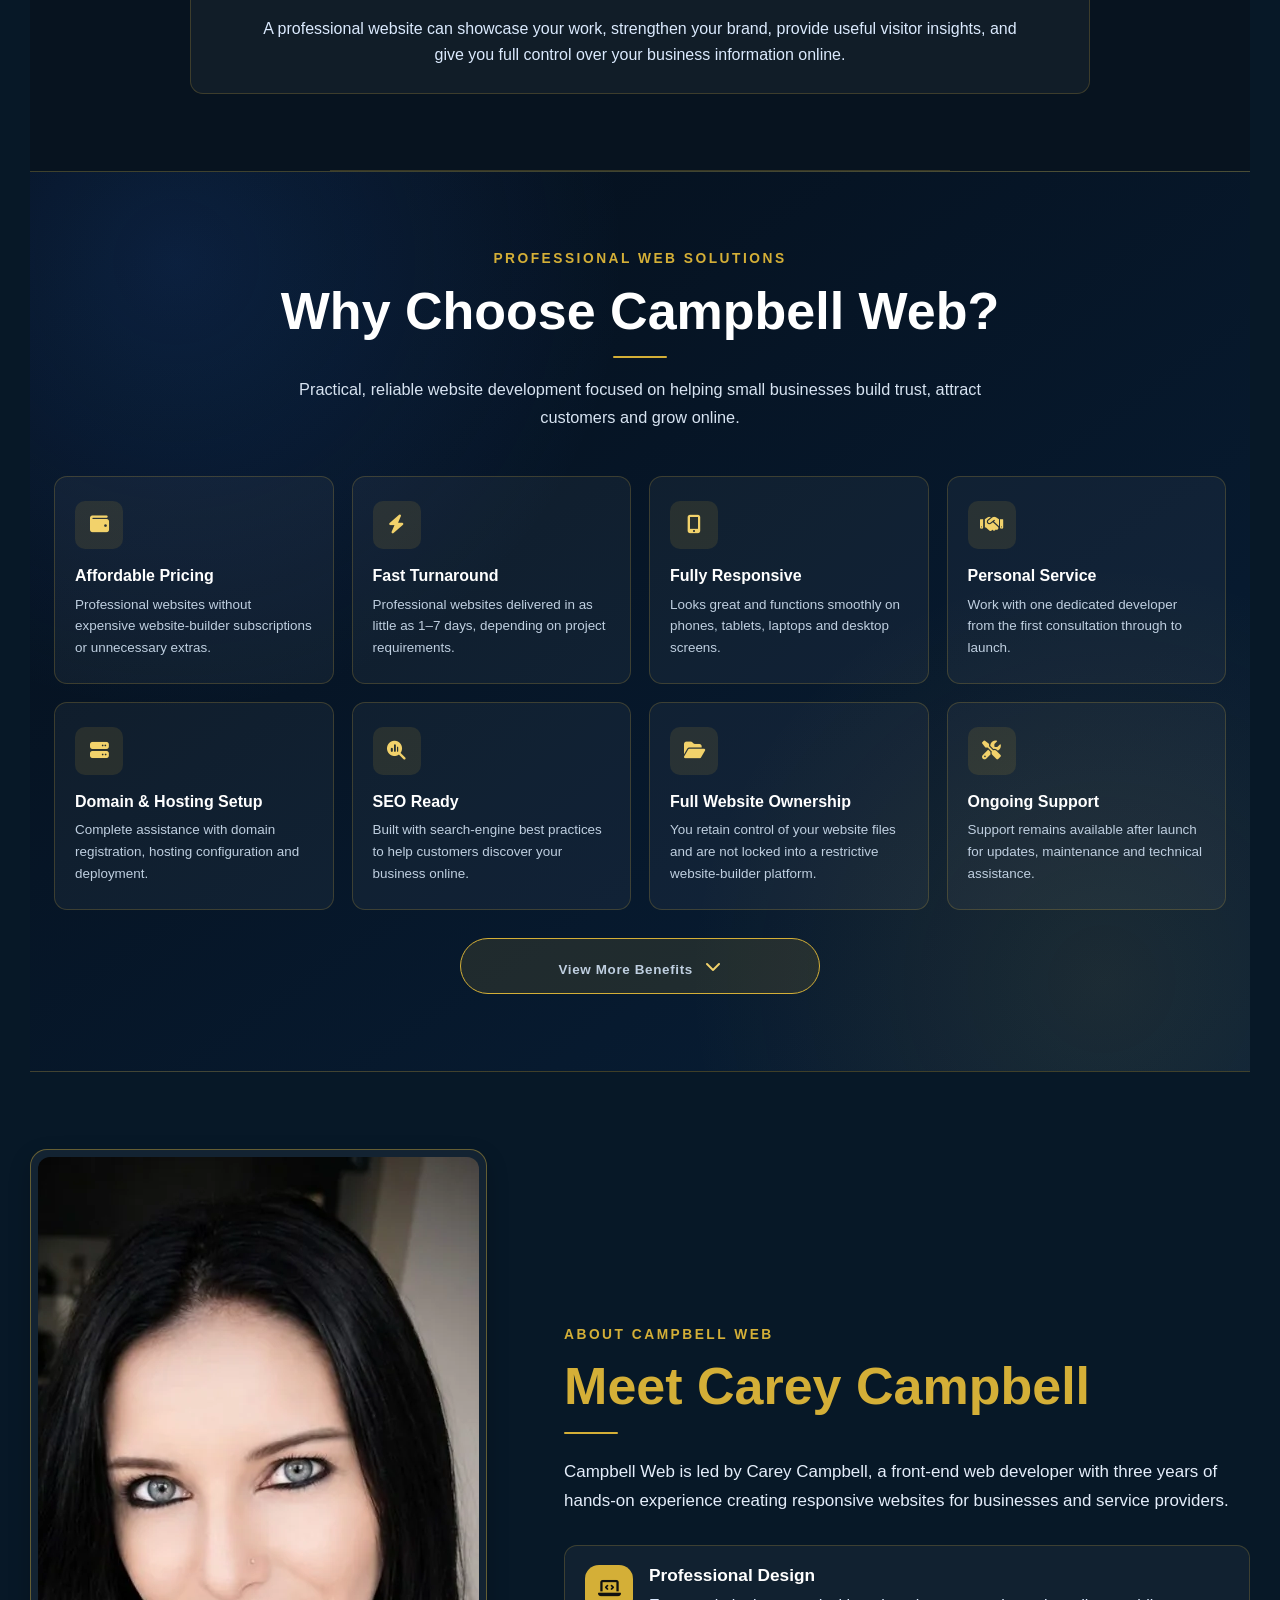
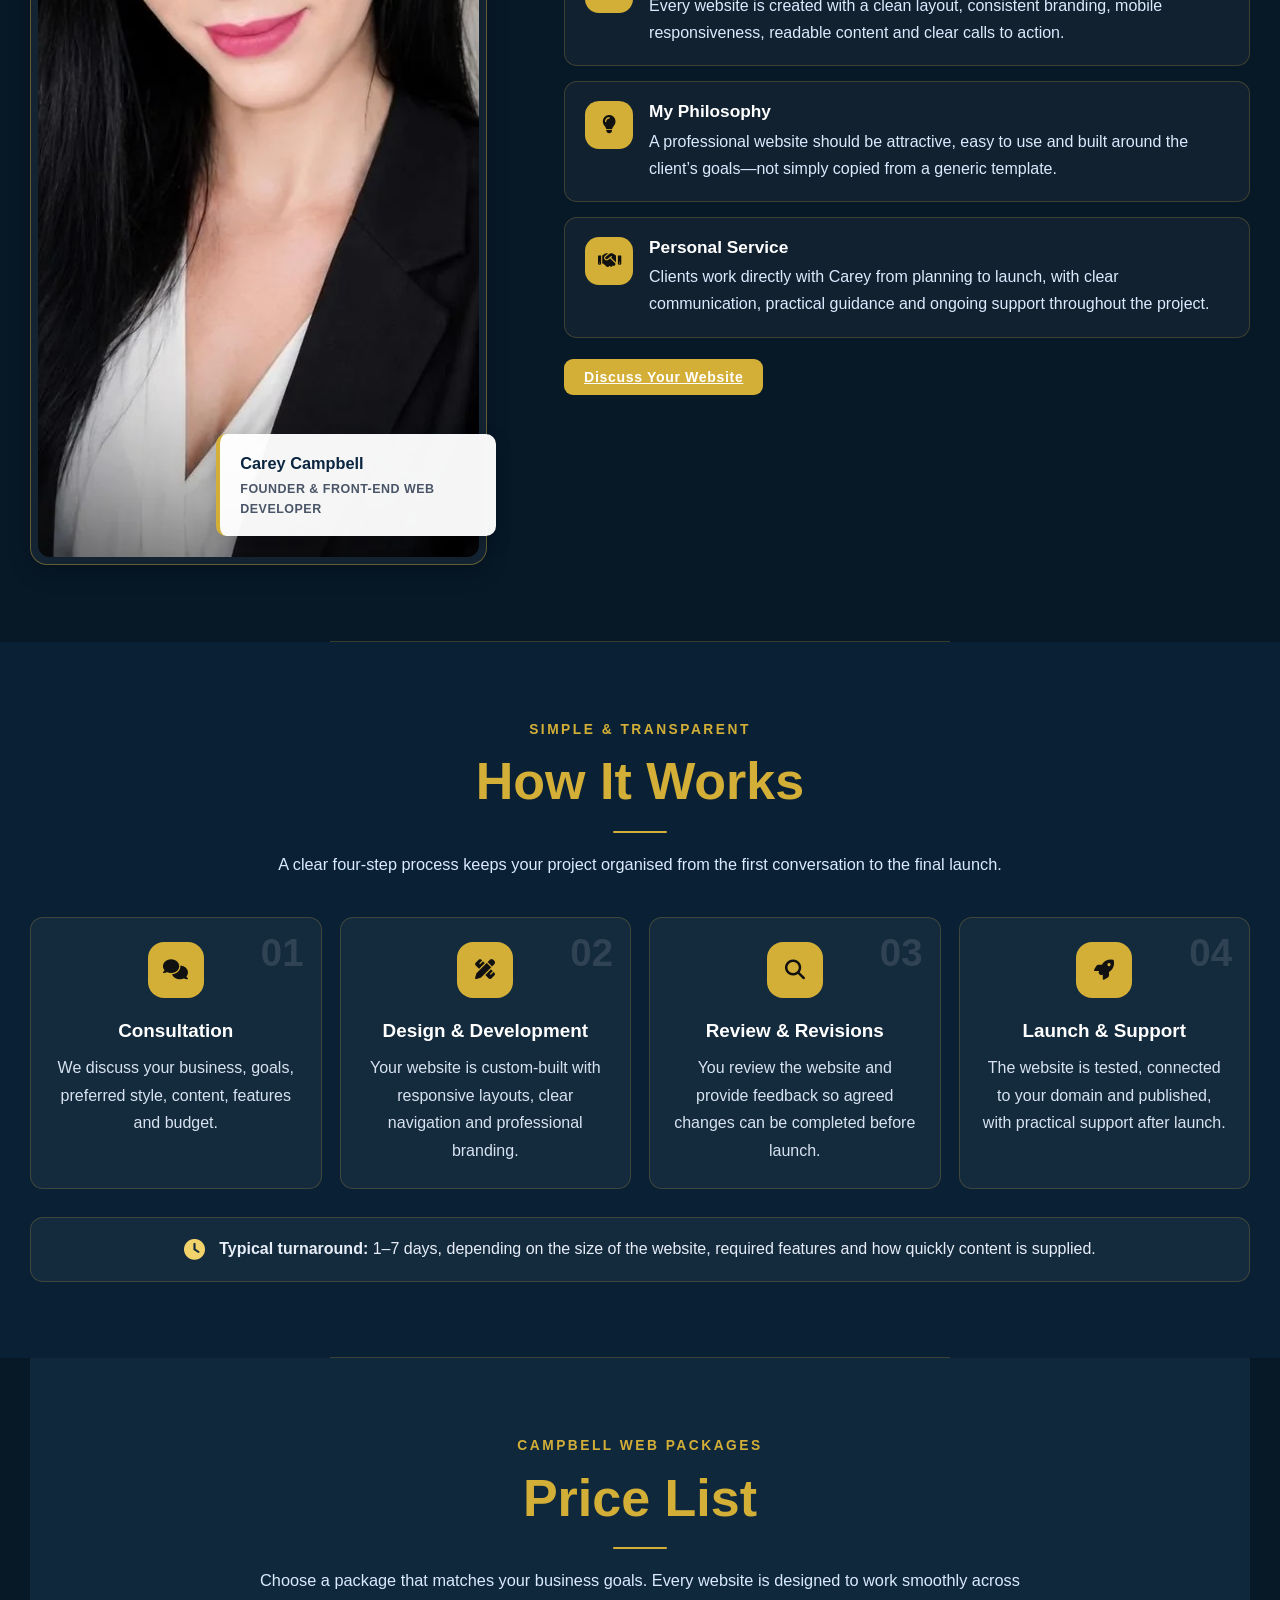
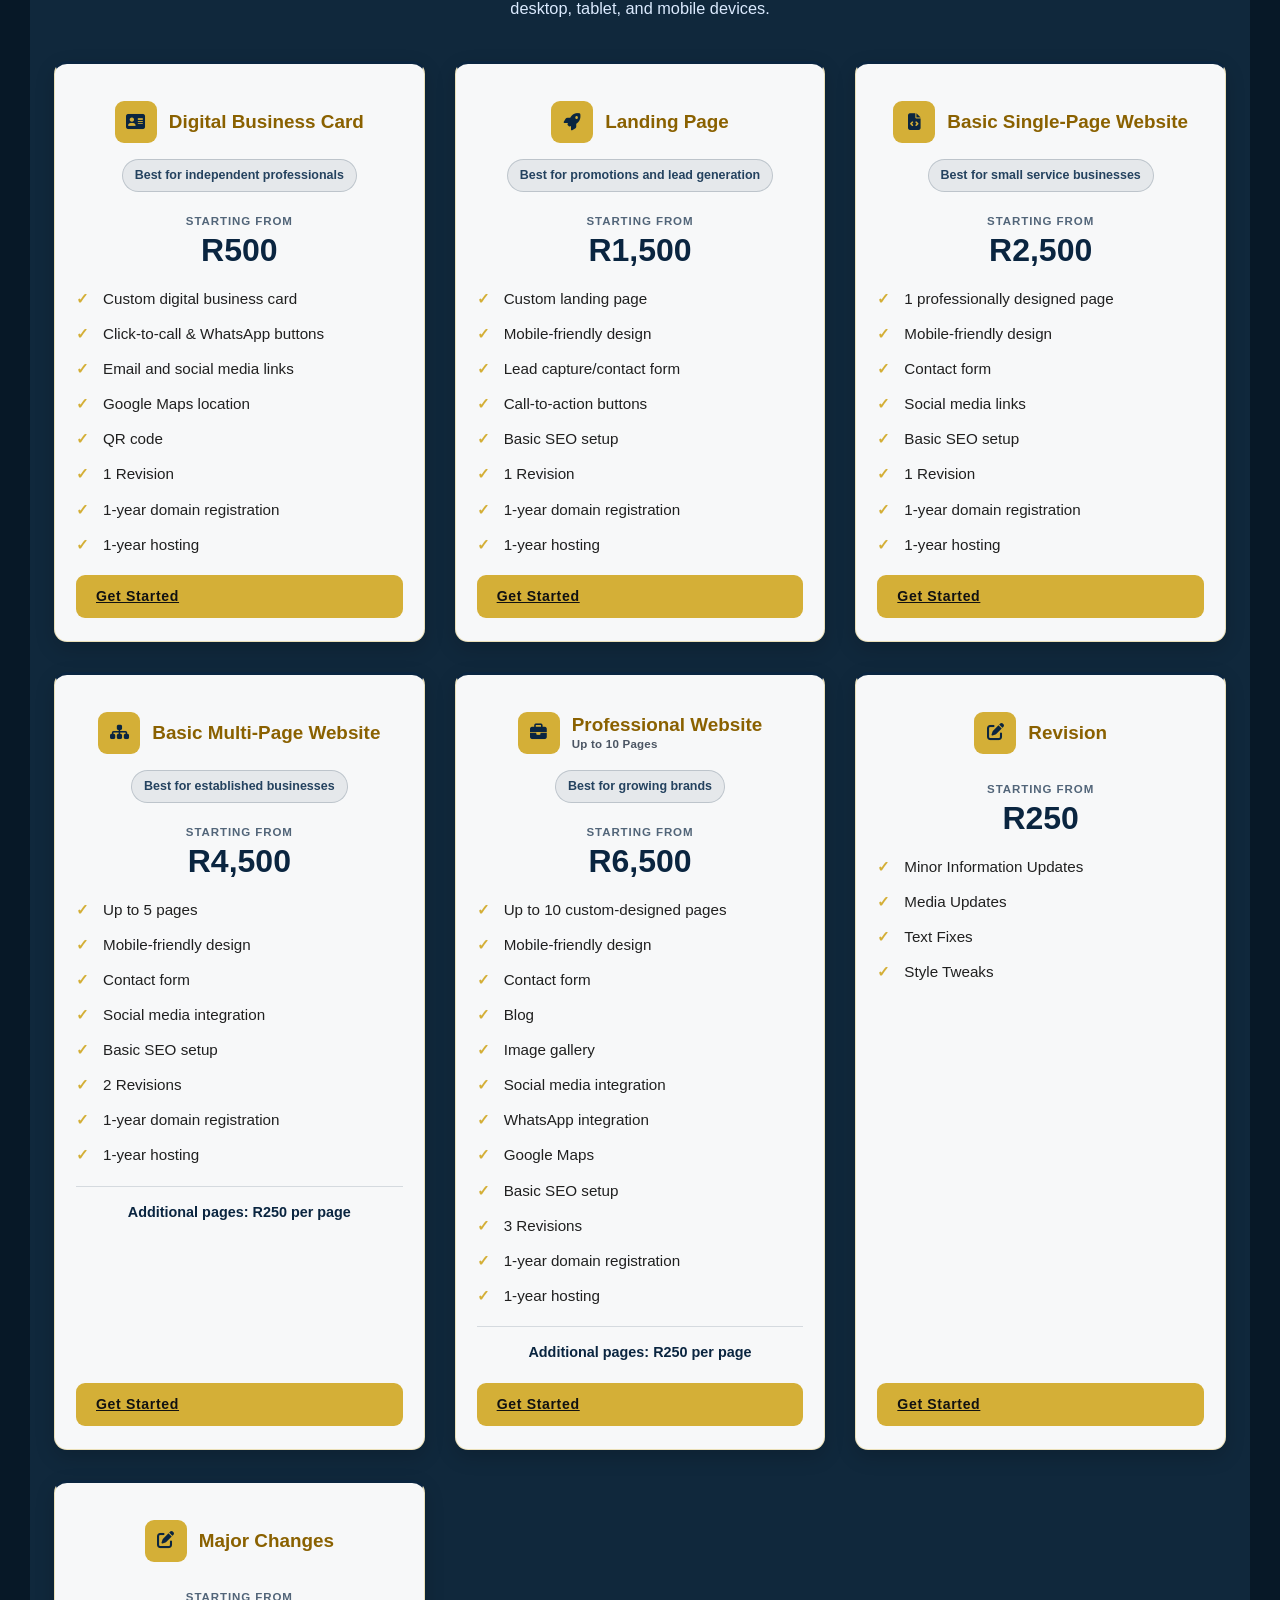
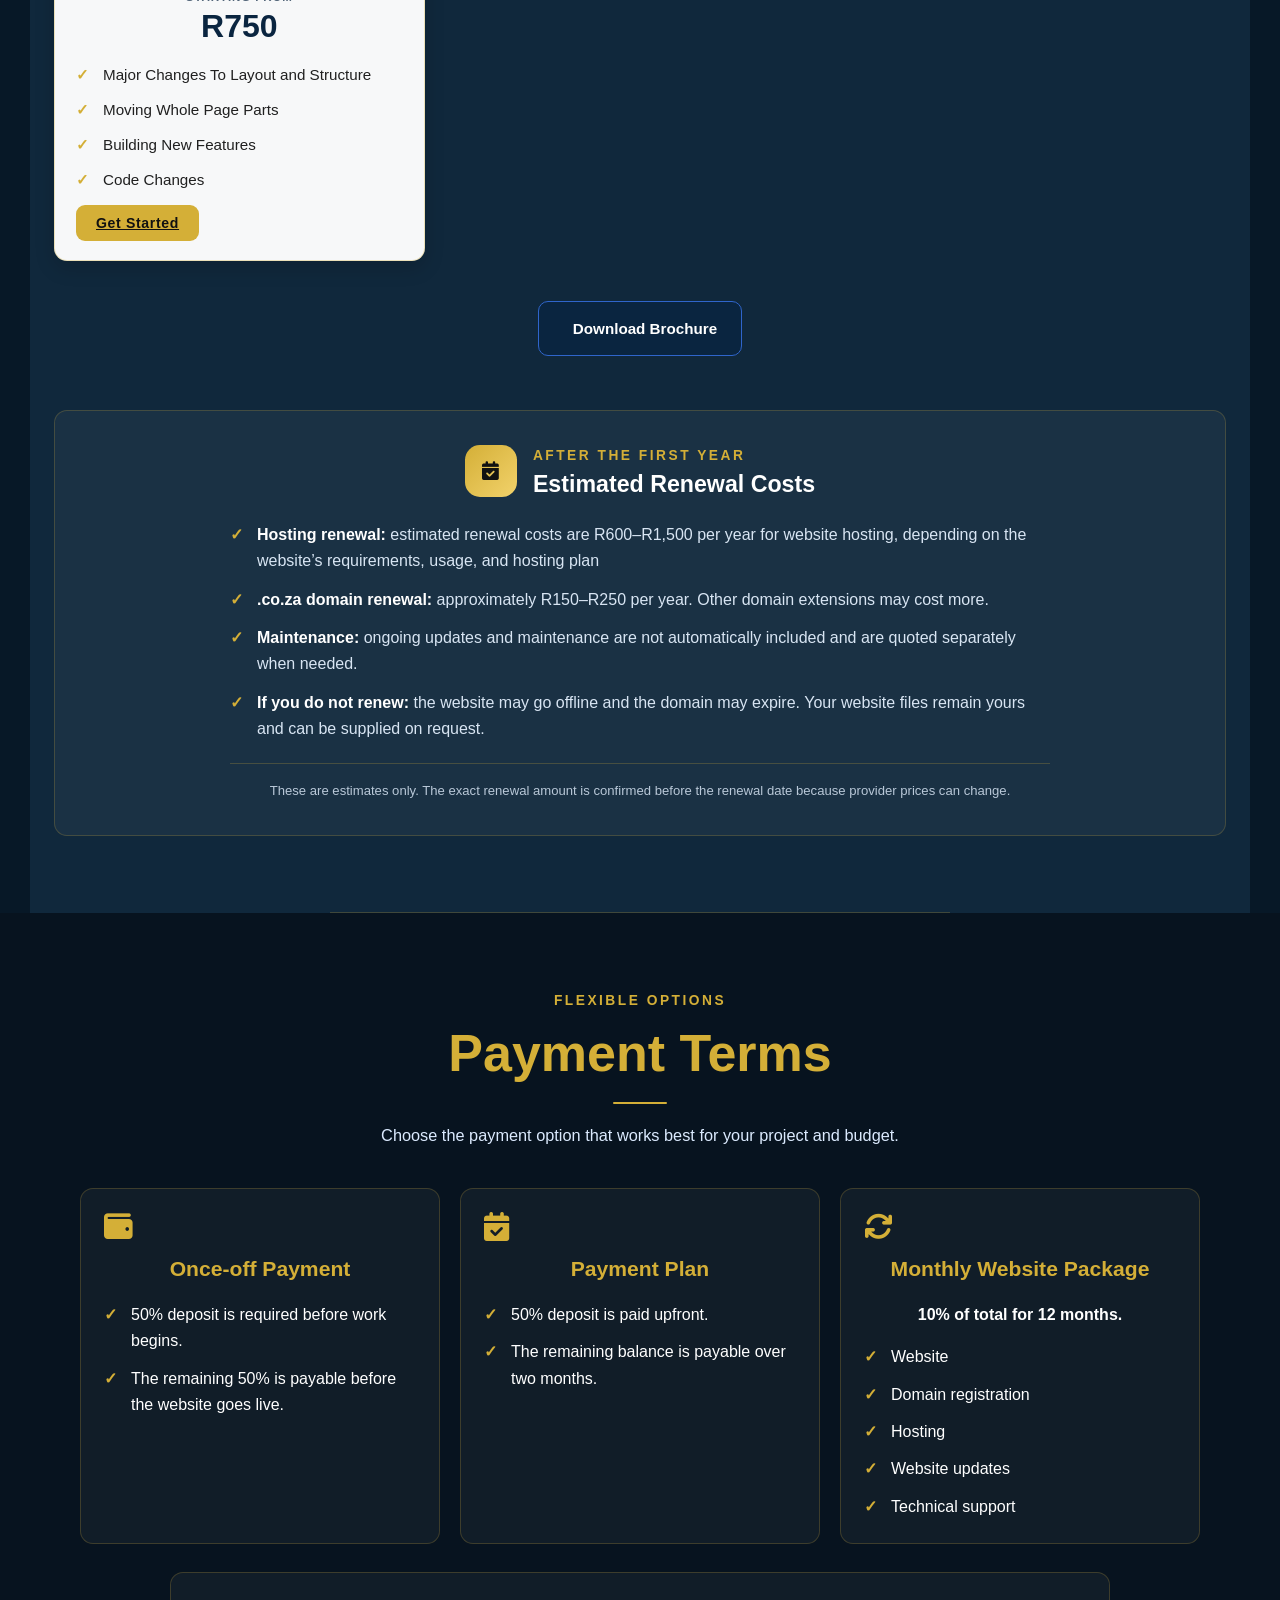
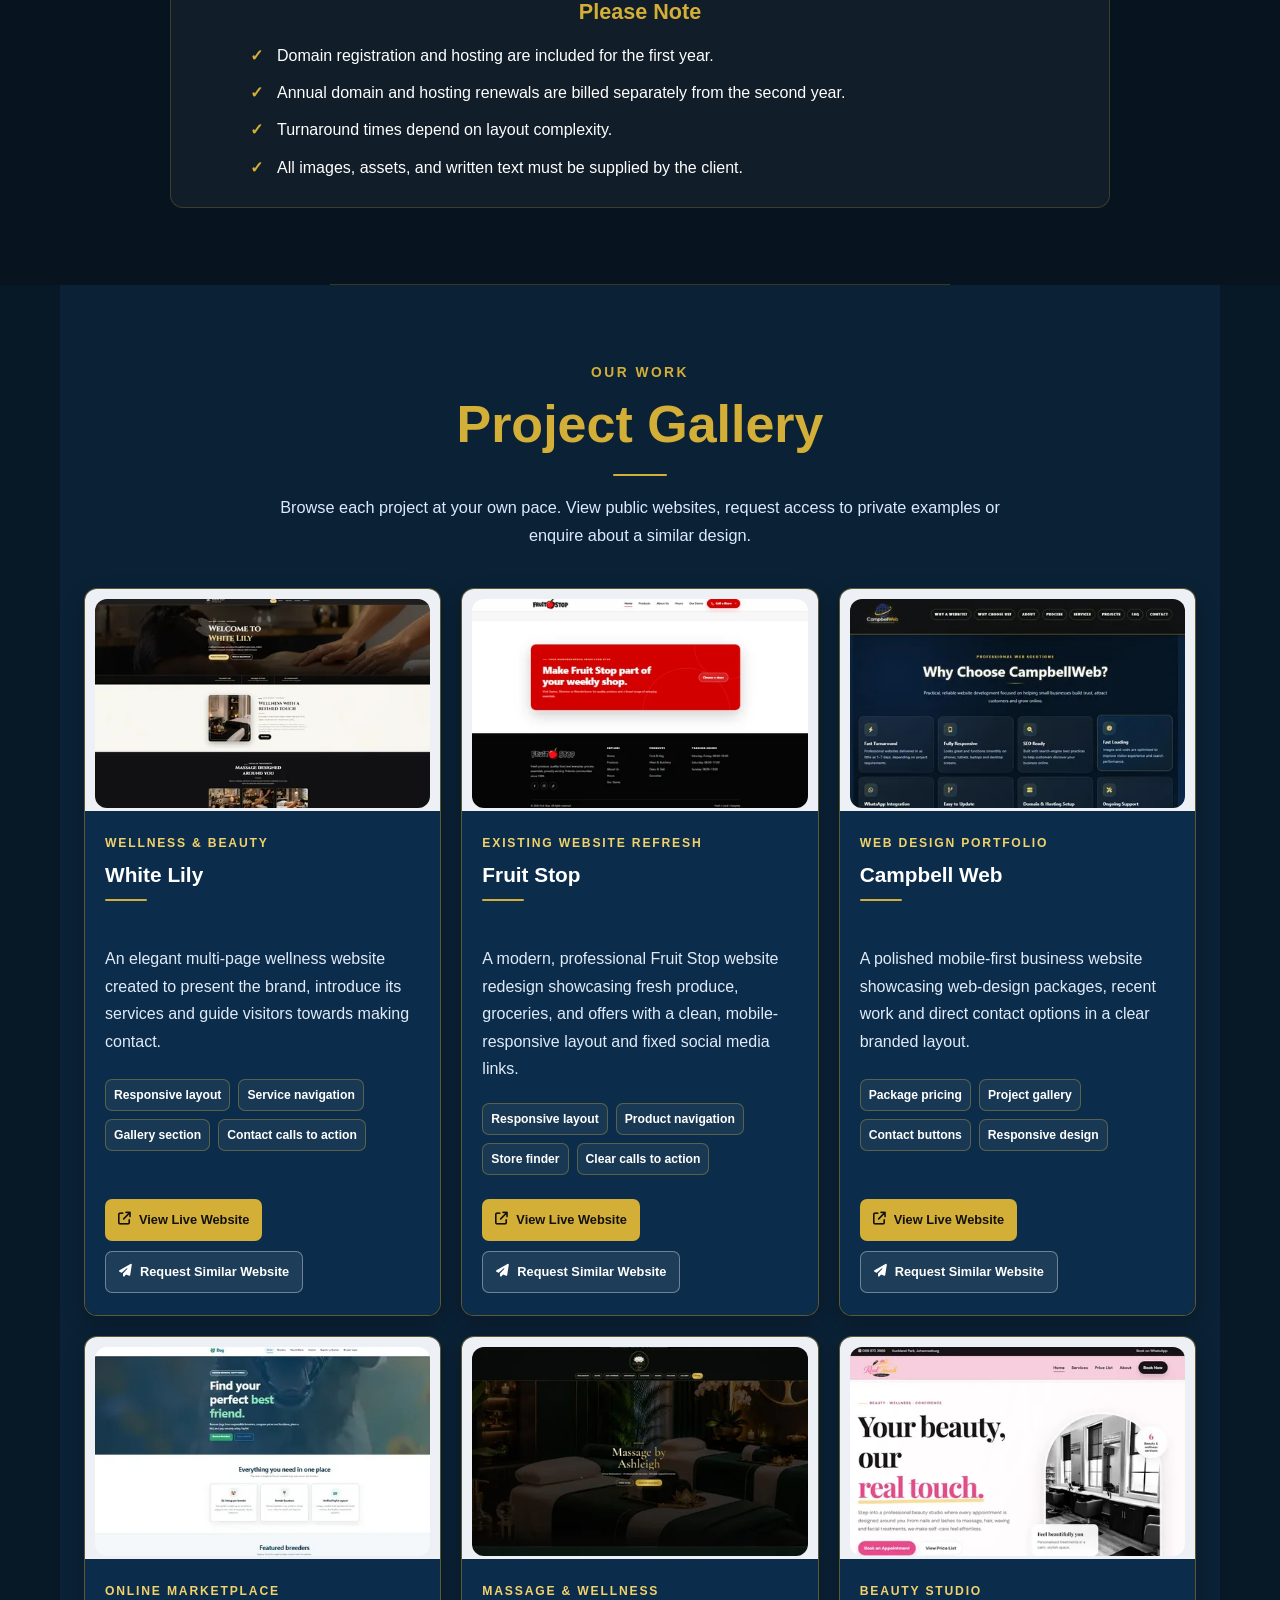
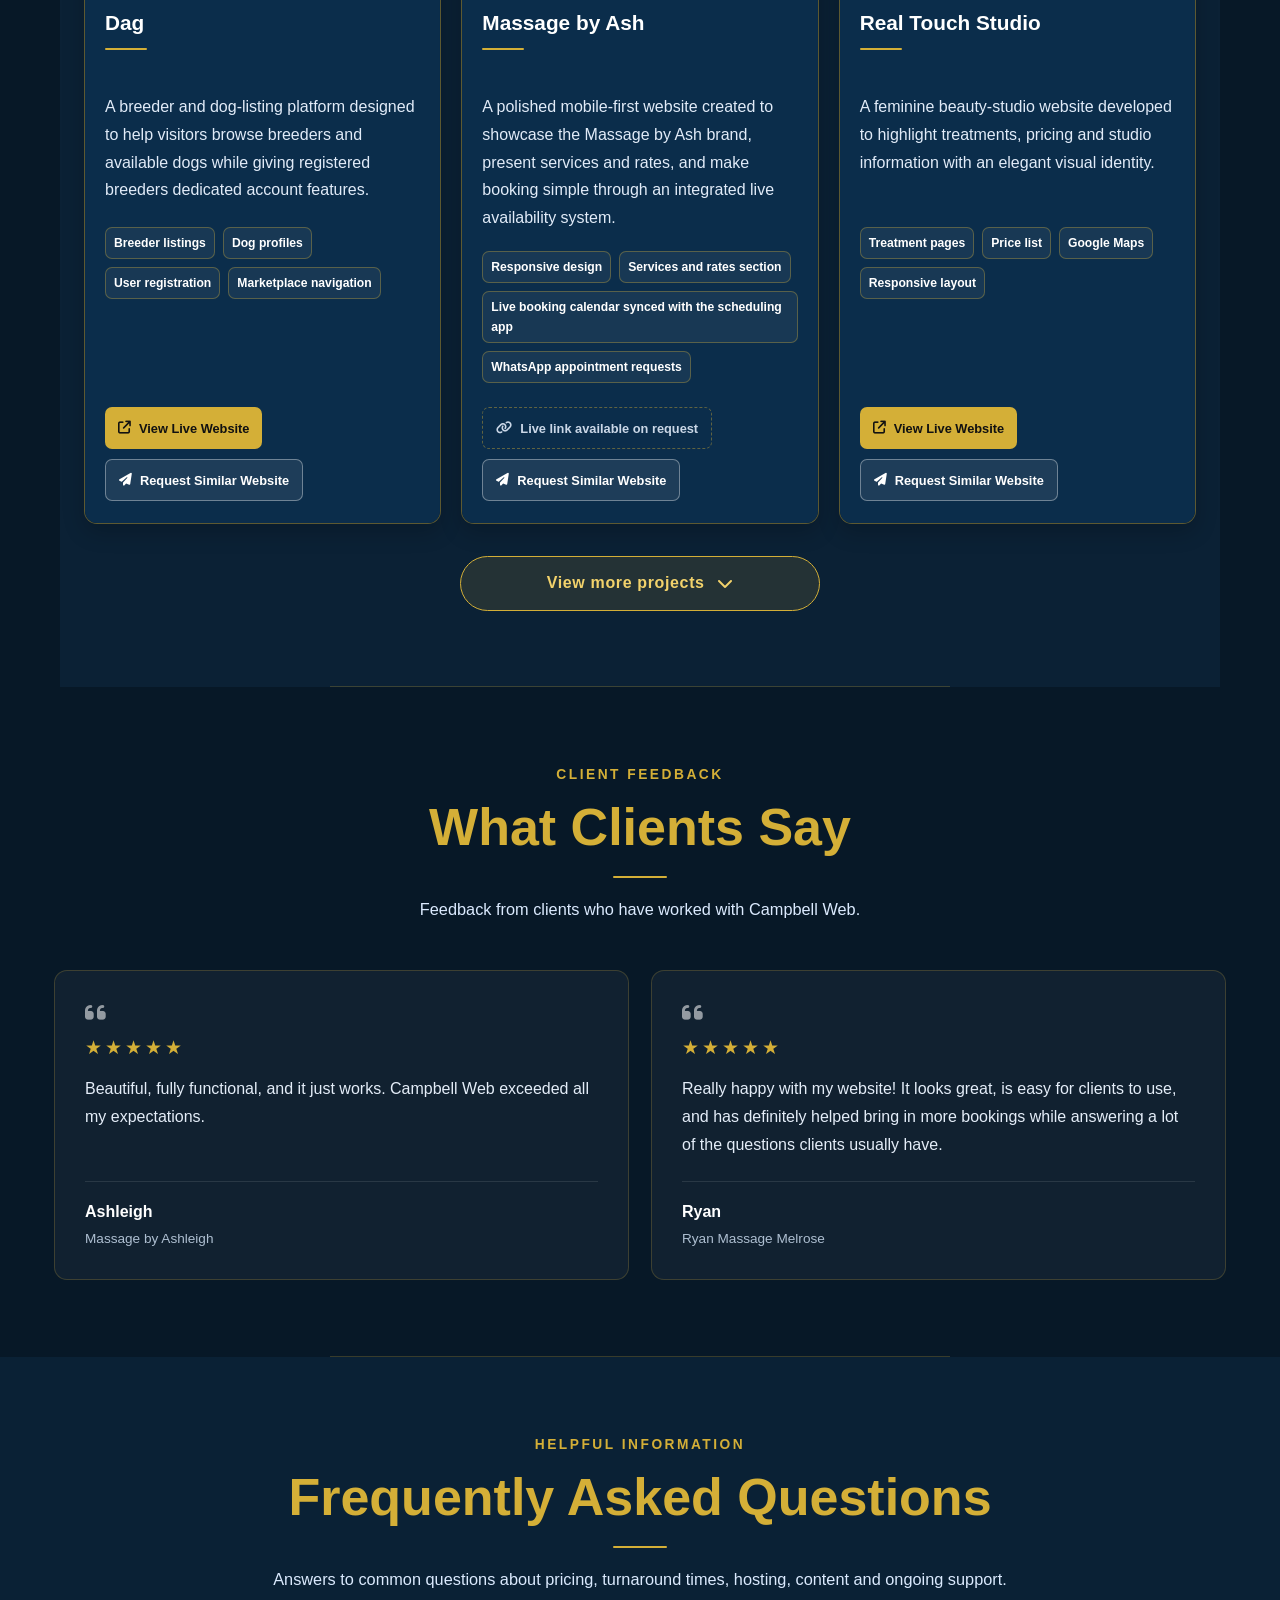
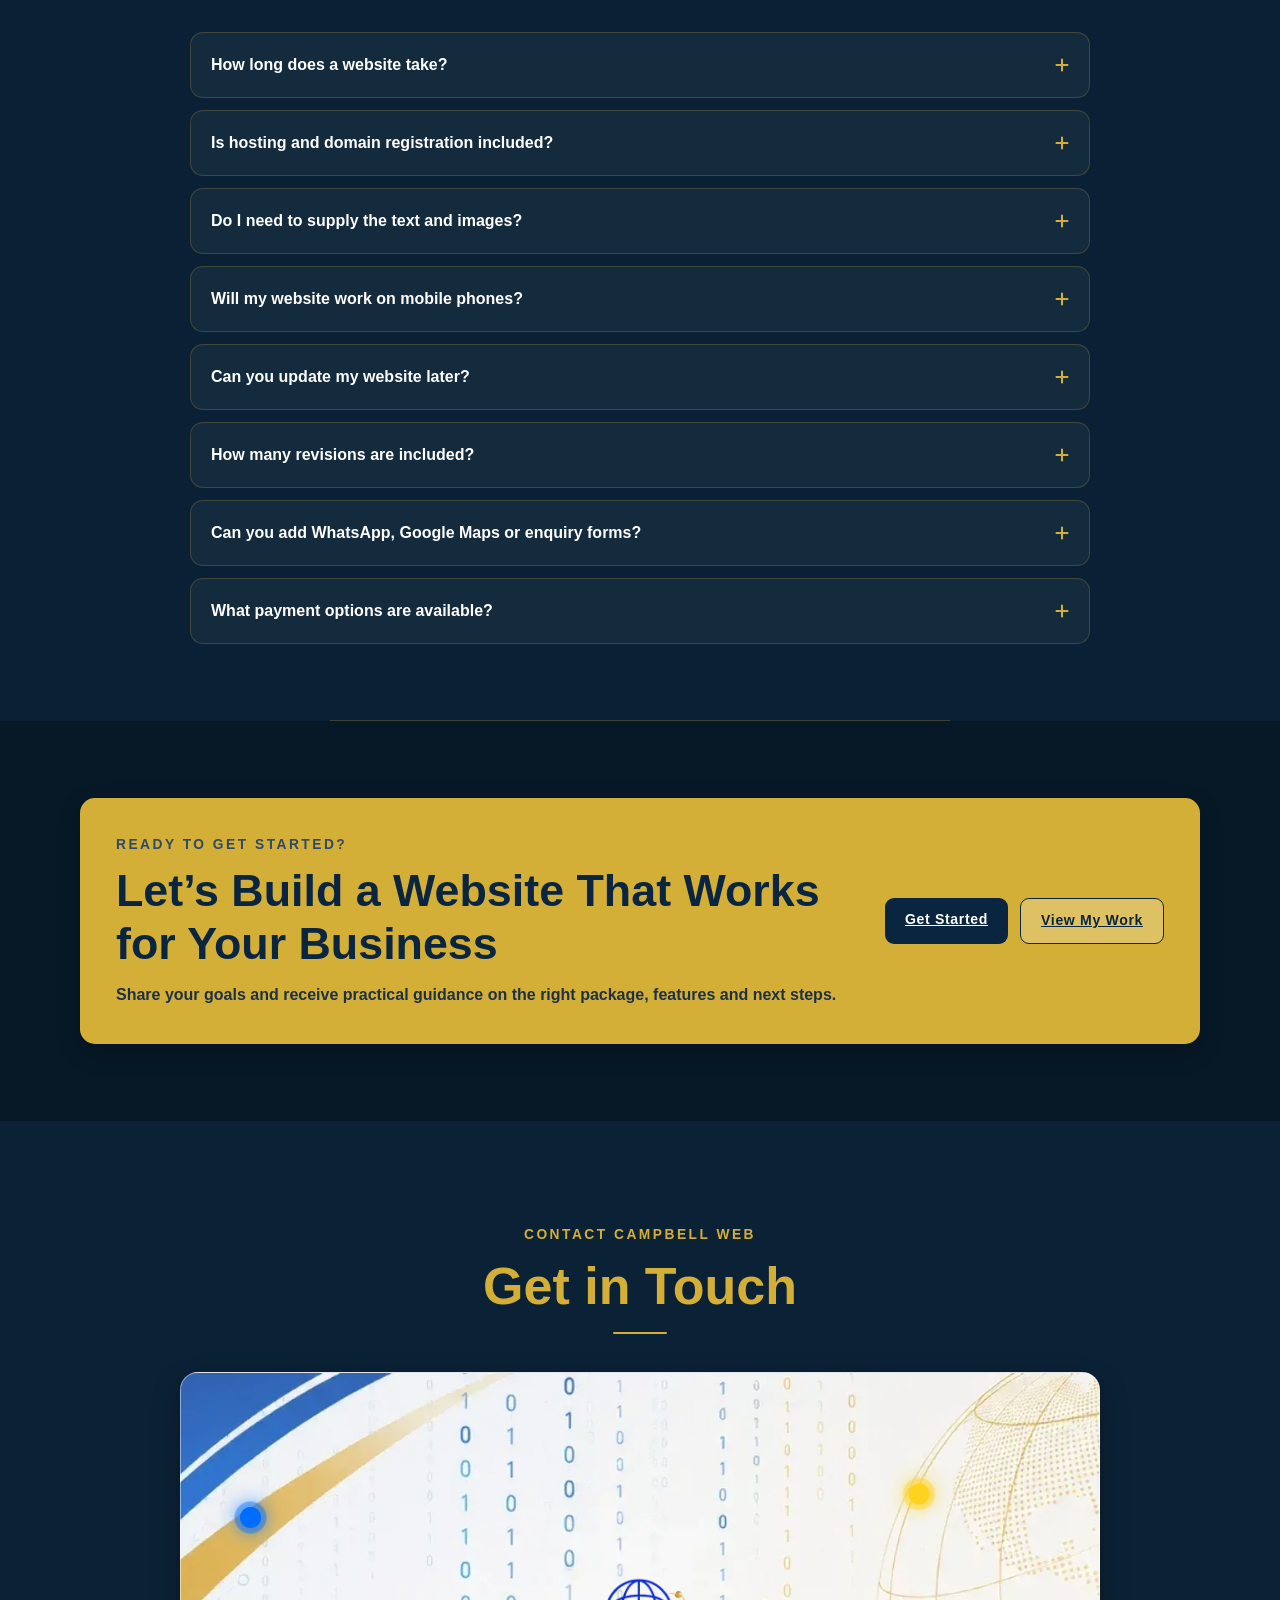
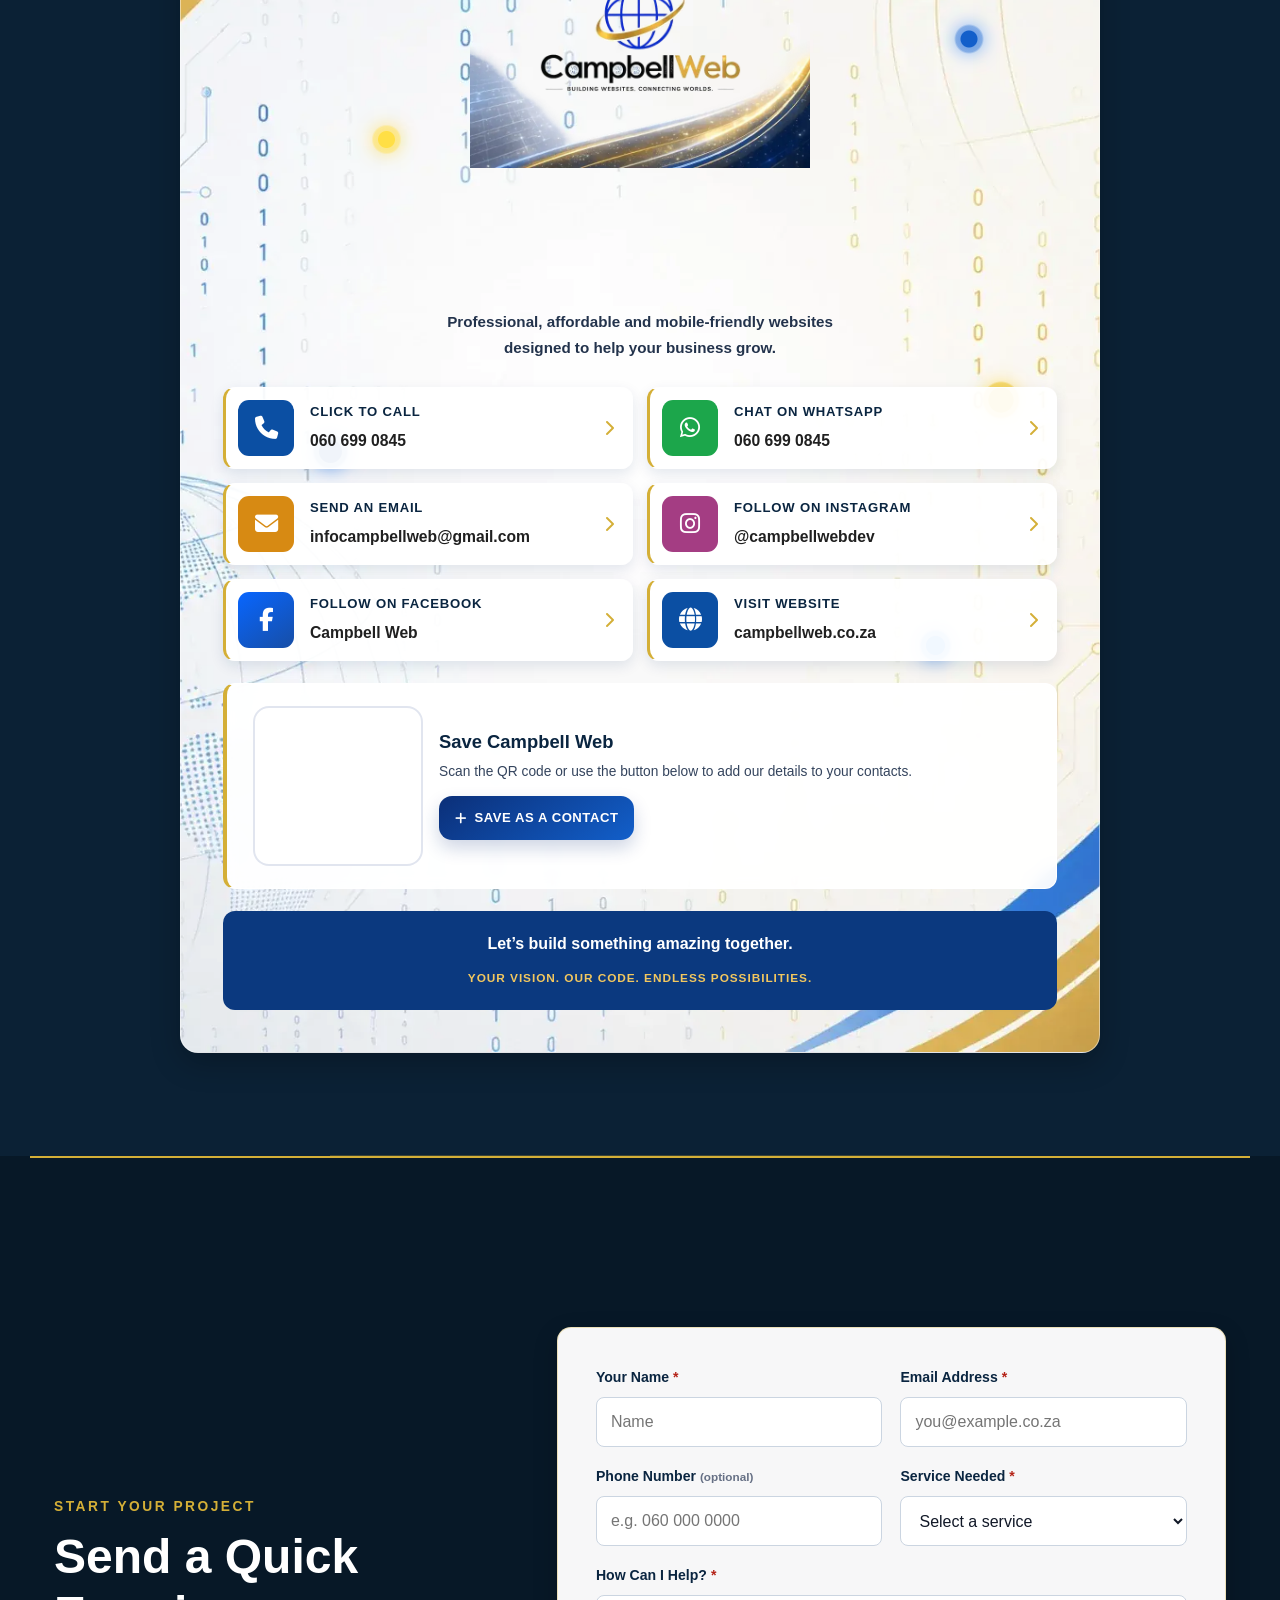
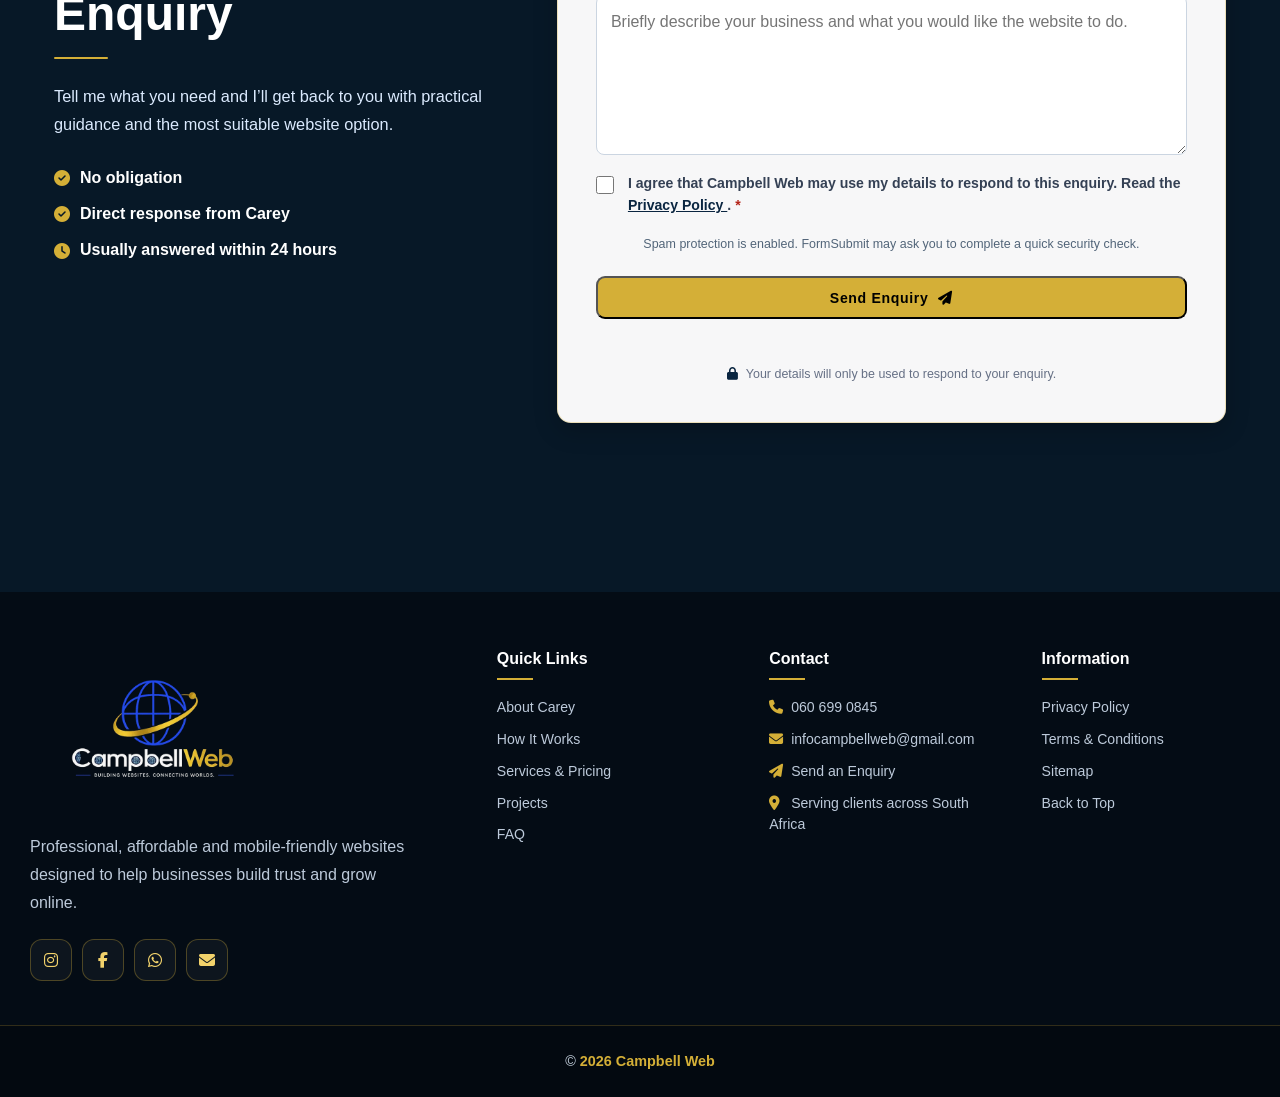
==== commit 8062d1b9: "hosting renewal costs" ====
--- a/index.html
+++ b/index.html
@@ -1251,6 +1251,11 @@
      </div>
      <ul>
       <li>
+        <strong>
+        Hosting renewal:
+       </strong>
+       estimated renewal costs are R600–R1,500 per year for website hosting, depending on the website’s requirements, usage, and hosting plan</li>
+      <li>
        <strong>
         .co.za domain renewal:
        </strong>
@@ -2037,7 +2042,7 @@
        </i>
       </summary>
       <p>
-       Yes. The listed website packages include one year of domain registration and hosting. From the second year, estimated renewal costs are R150&ndash;R250 annually for a .co.za domain, depending on the provider and plan. Exact costs are confirmed before renewal.
+Yes. The listed website packages include one year of domain registration and hosting. From the second year, estimated renewal costs are R150–R250 per year for a .co.za domain and R600–R1,500 per year for website hosting, depending on the website’s requirements, usage, and hosting plan. Exact renewal costs are always confirmed before renewal.
       </p>
      </details>
      <details>
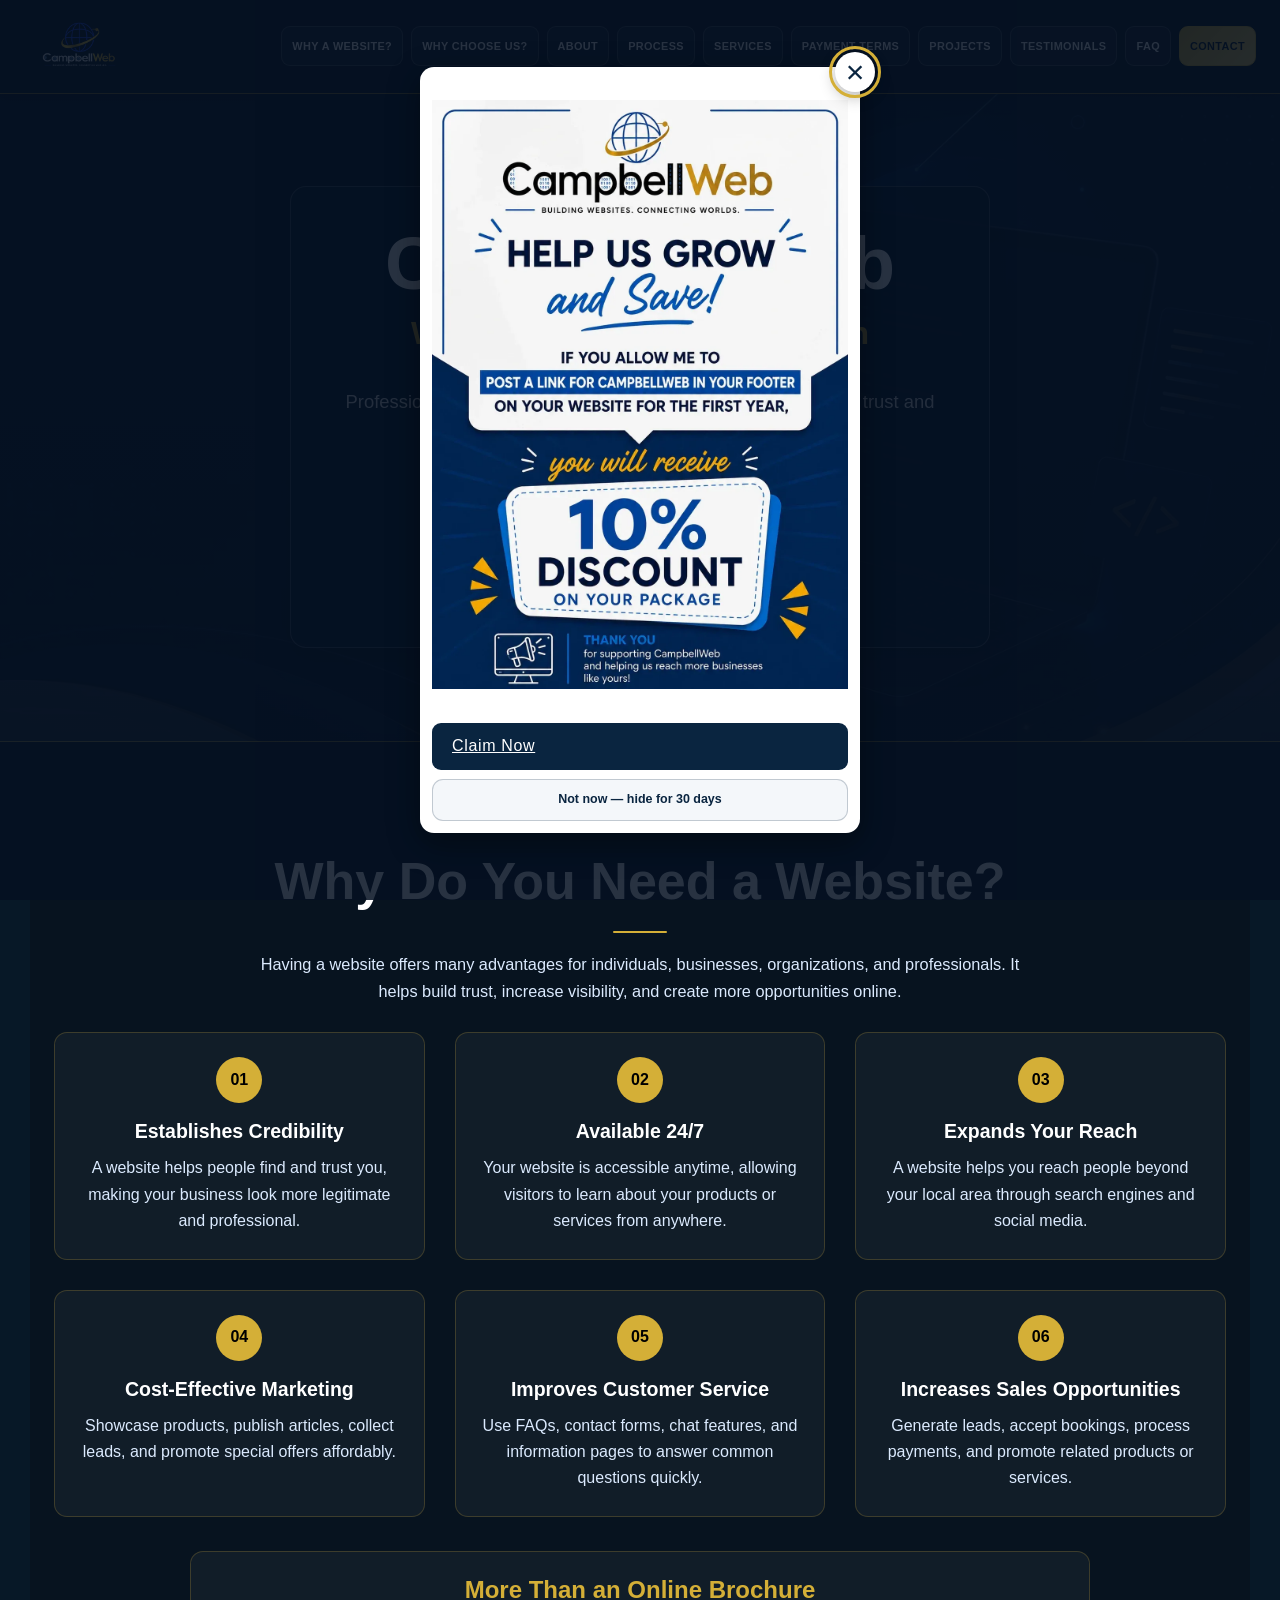
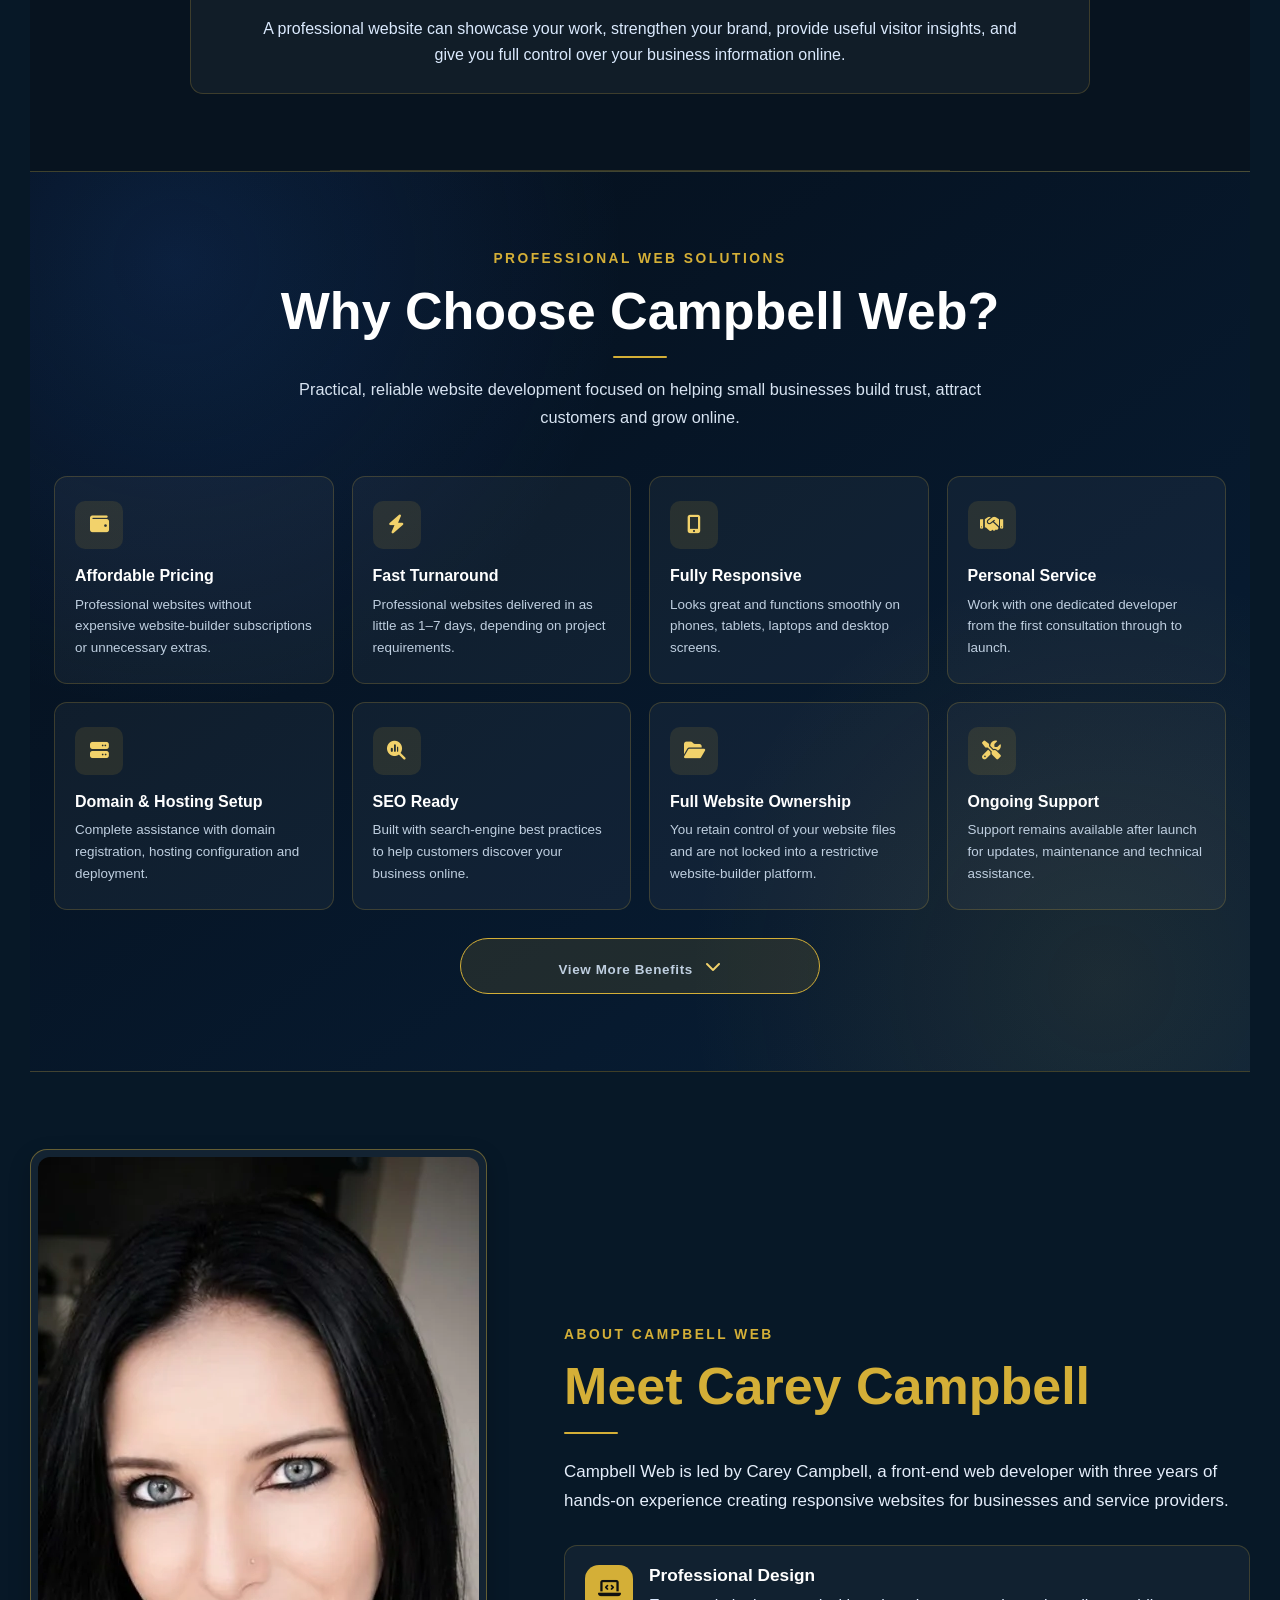
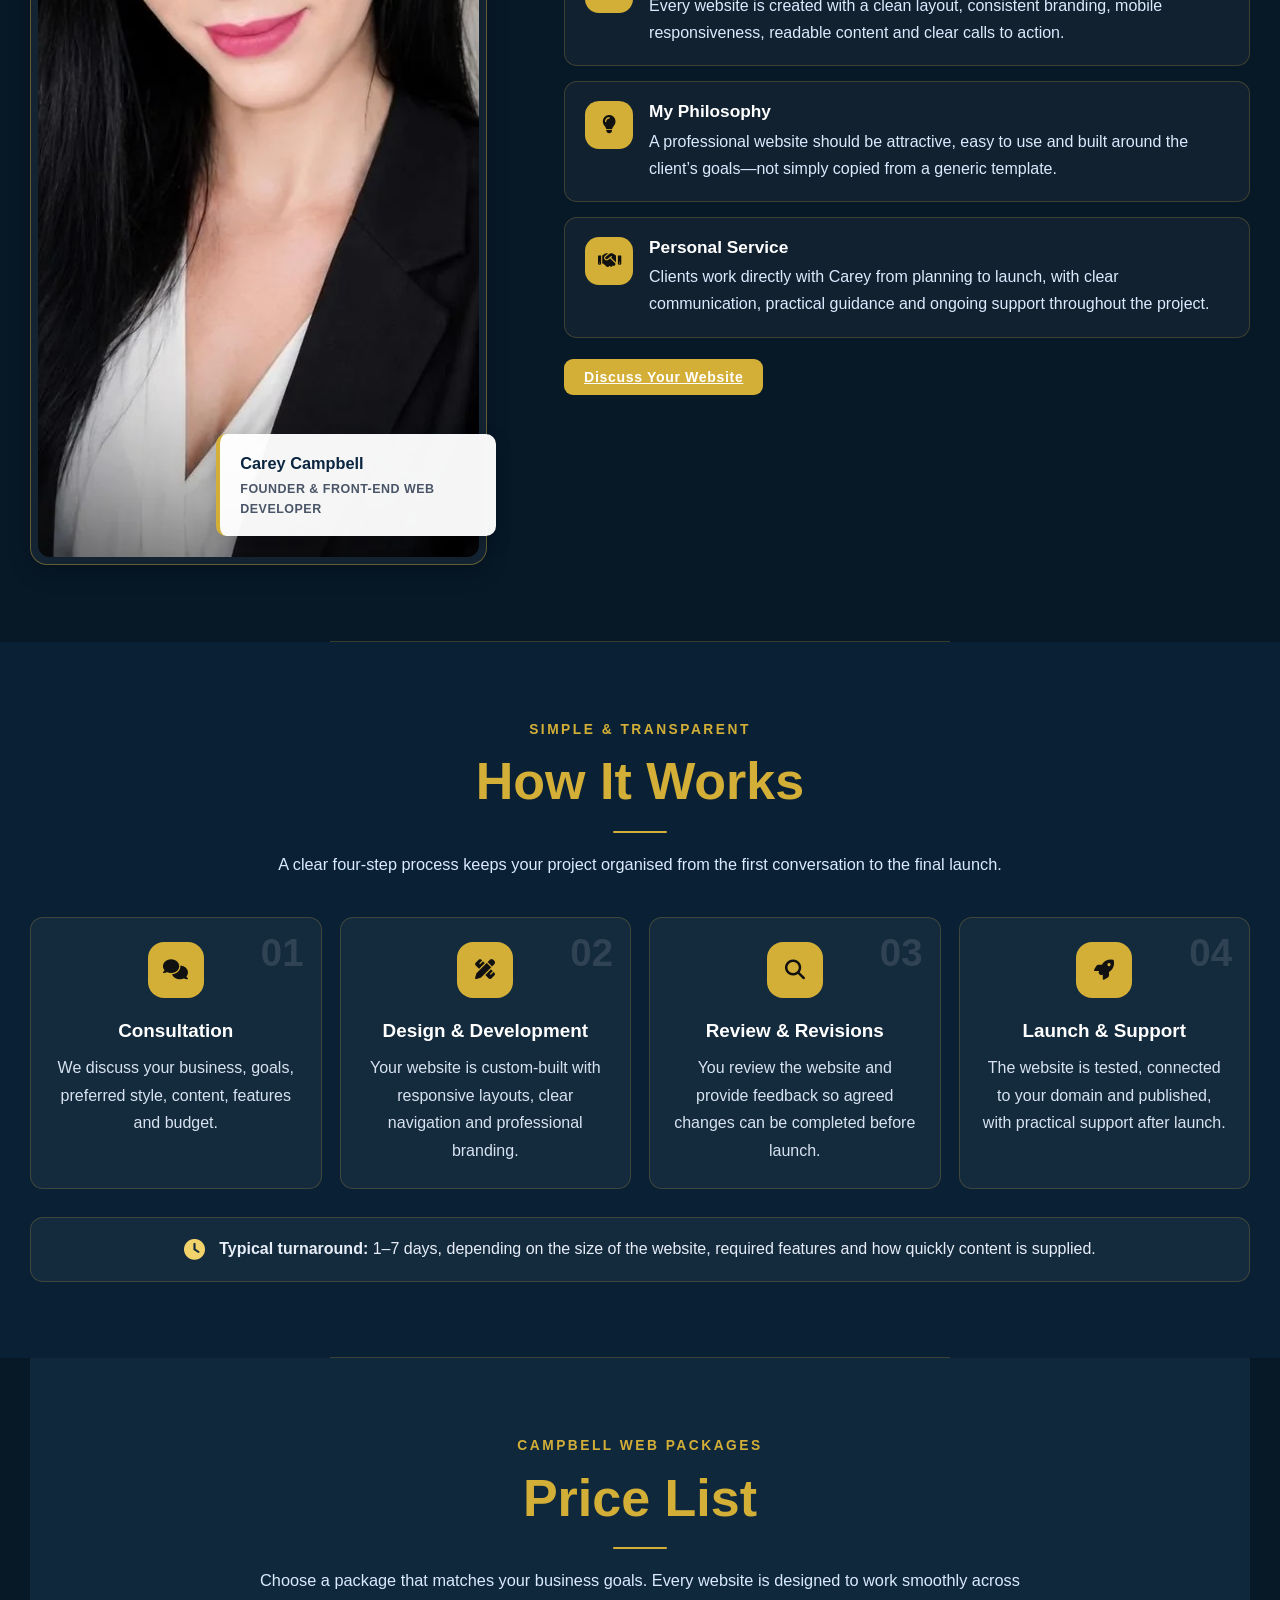
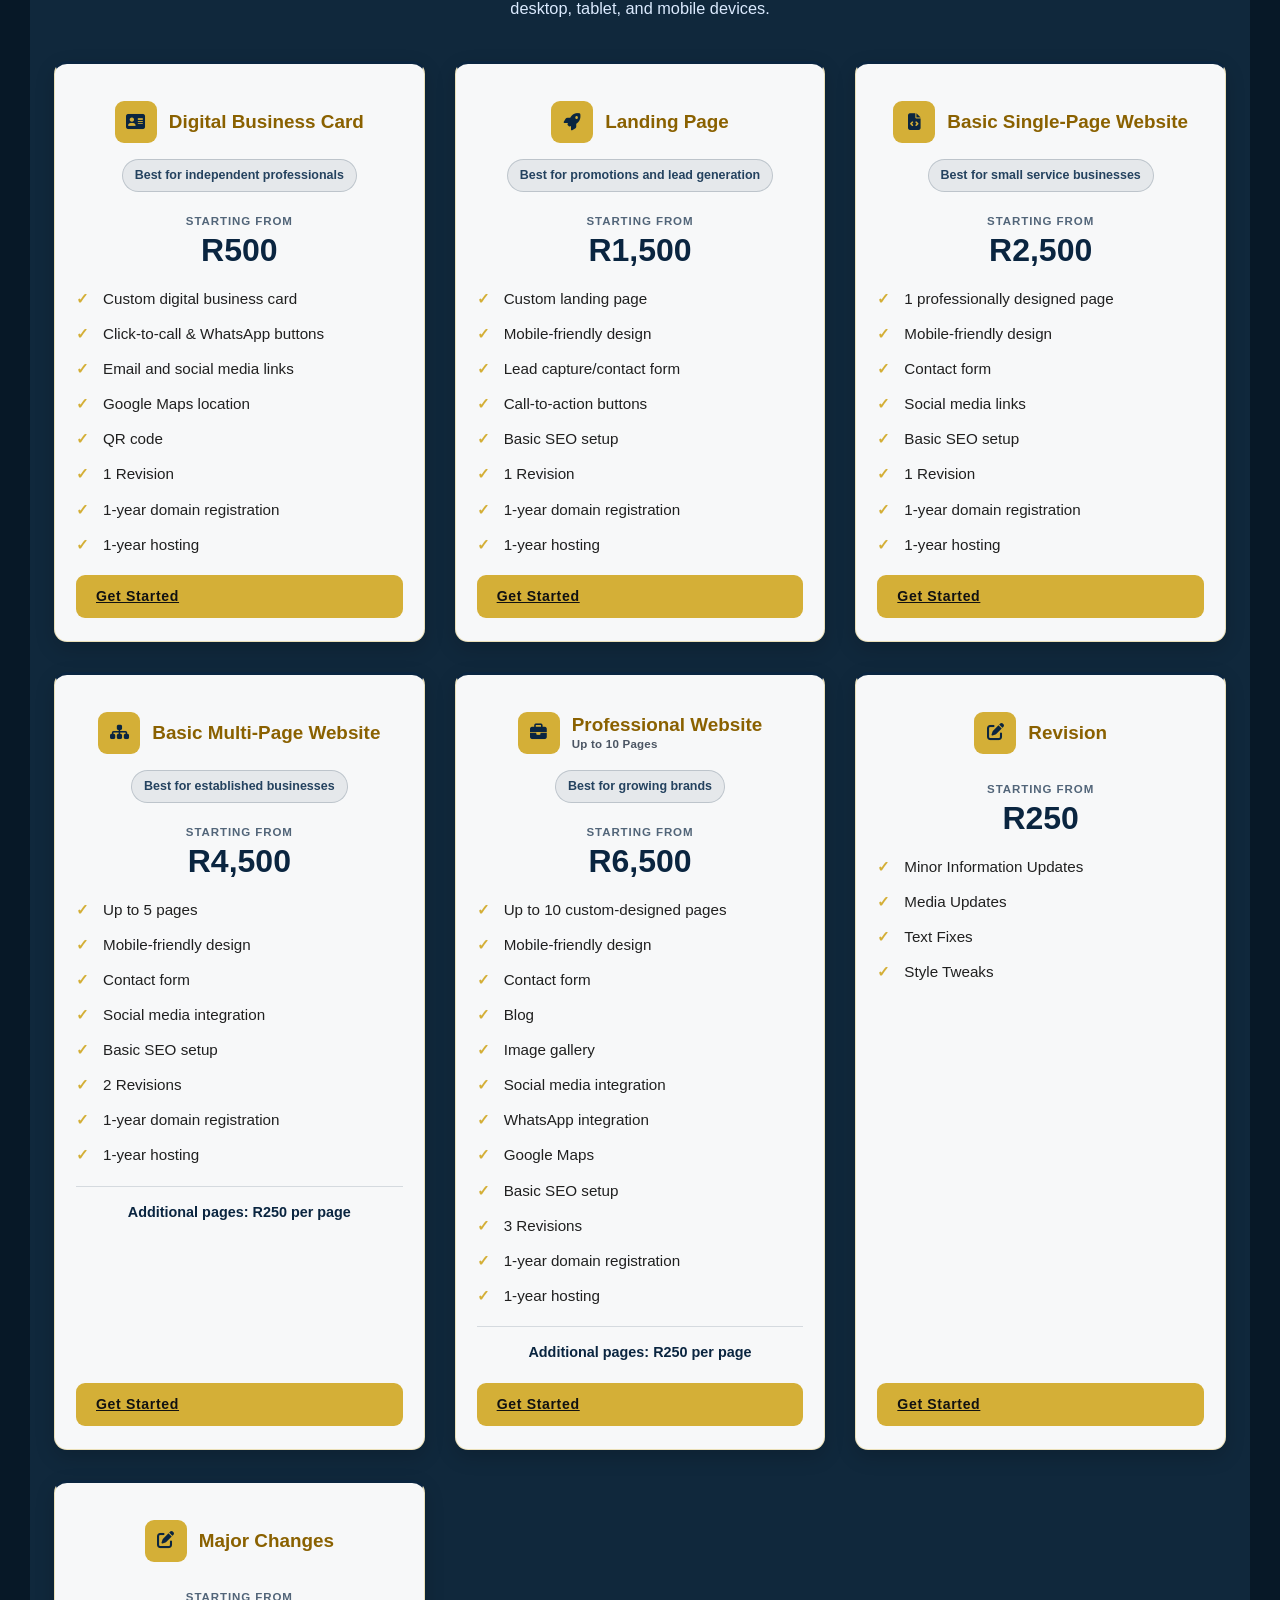
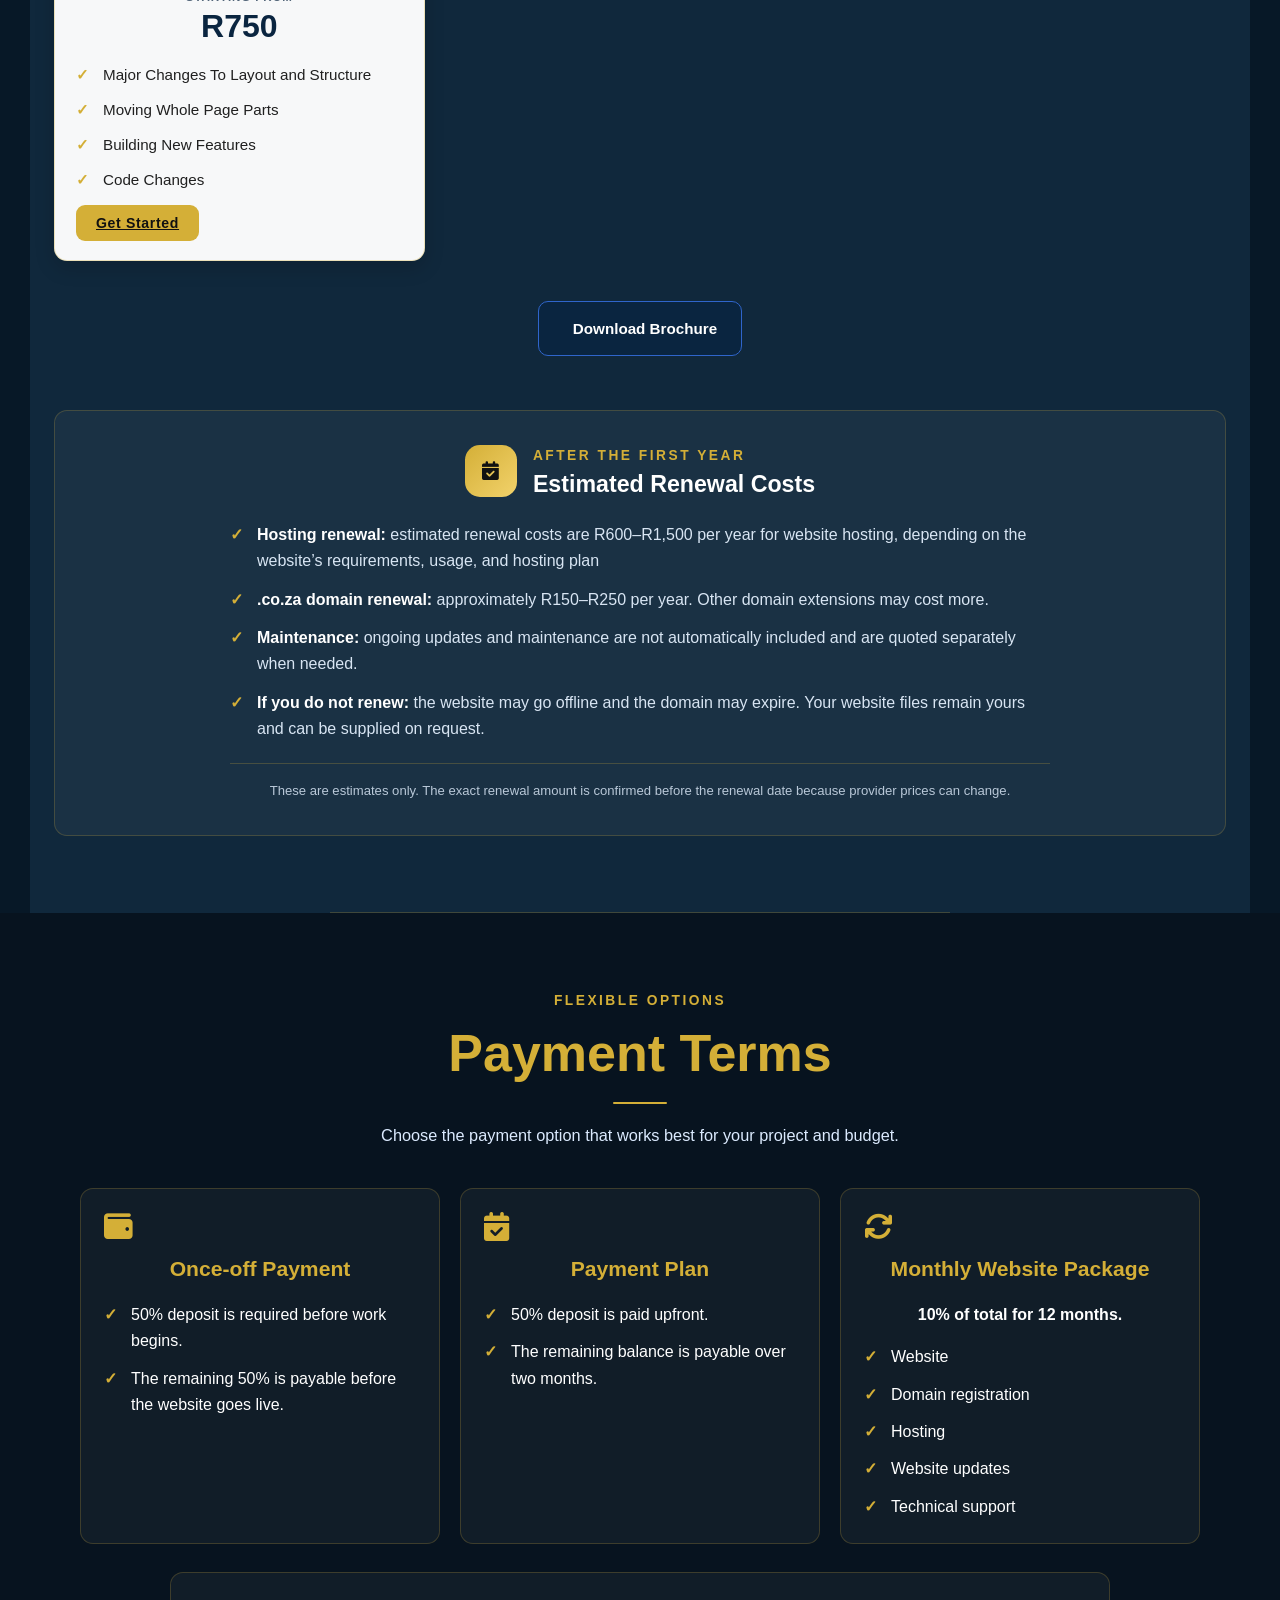
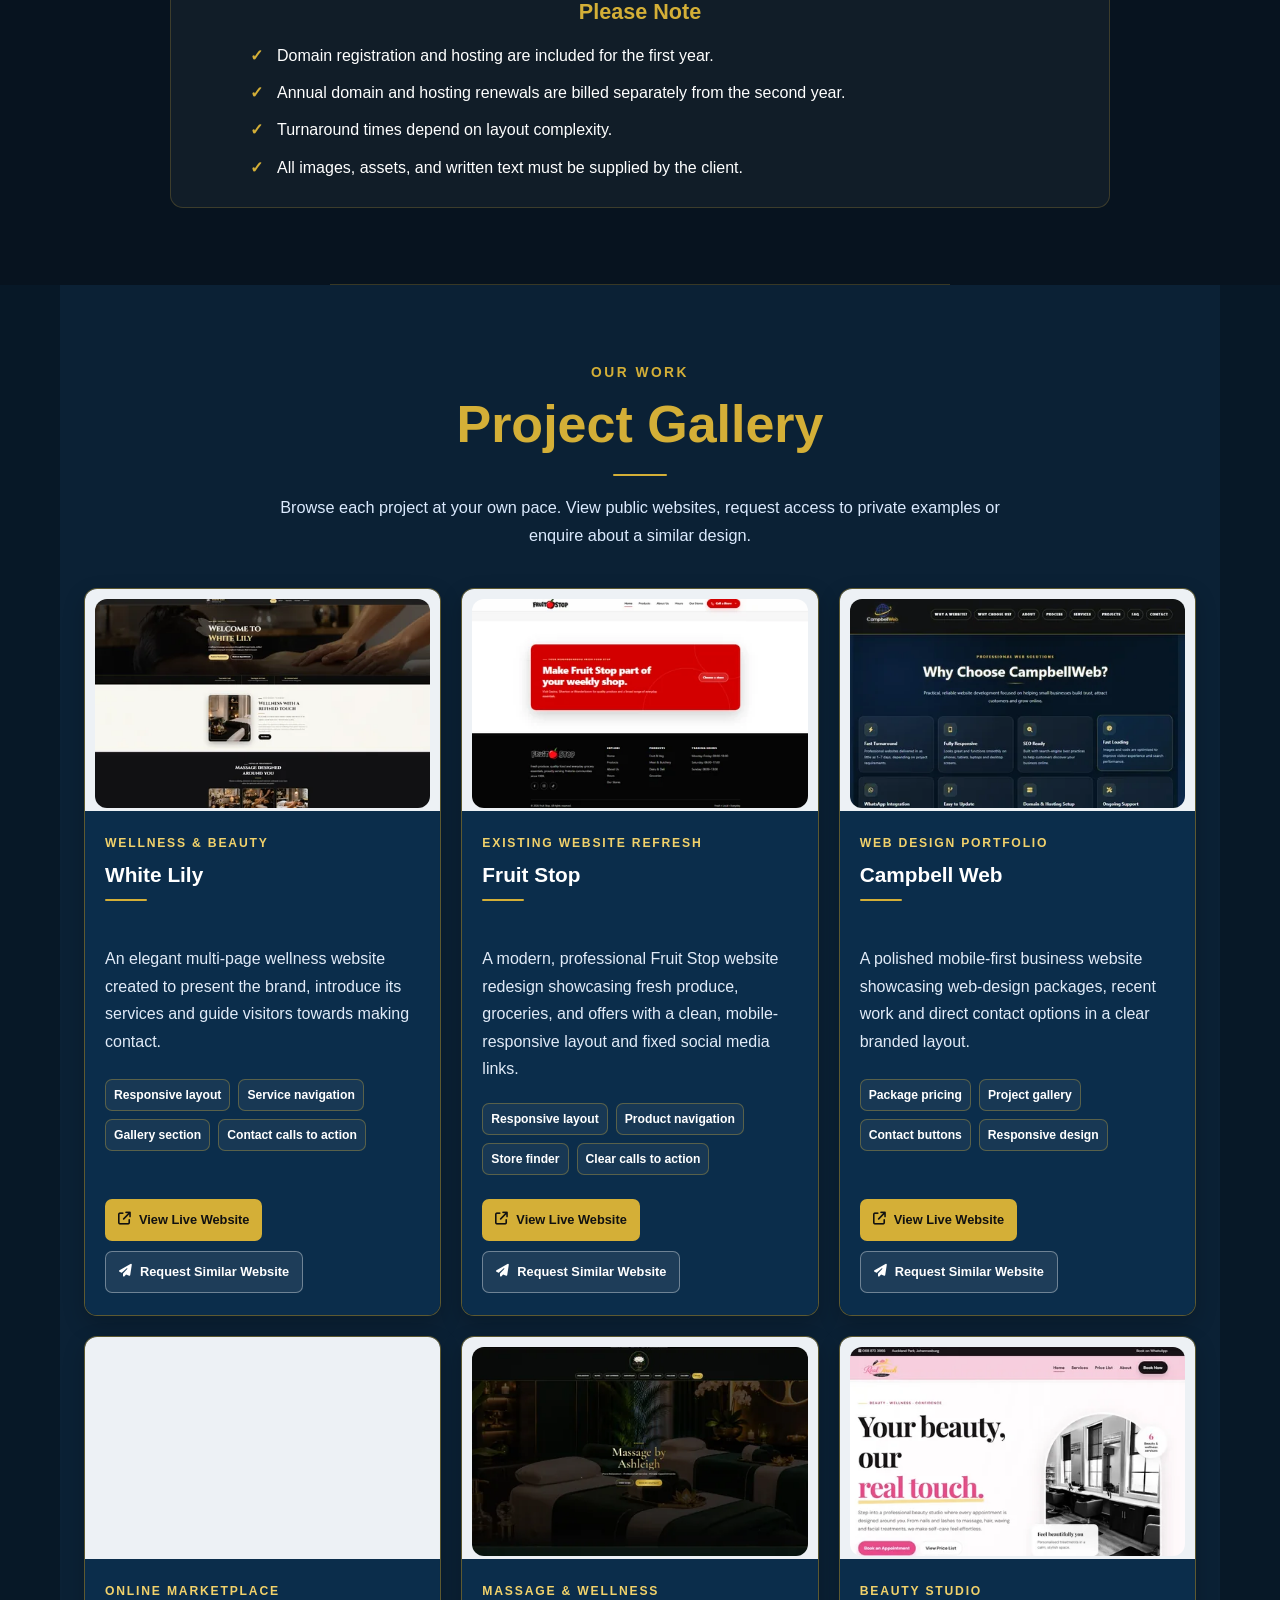
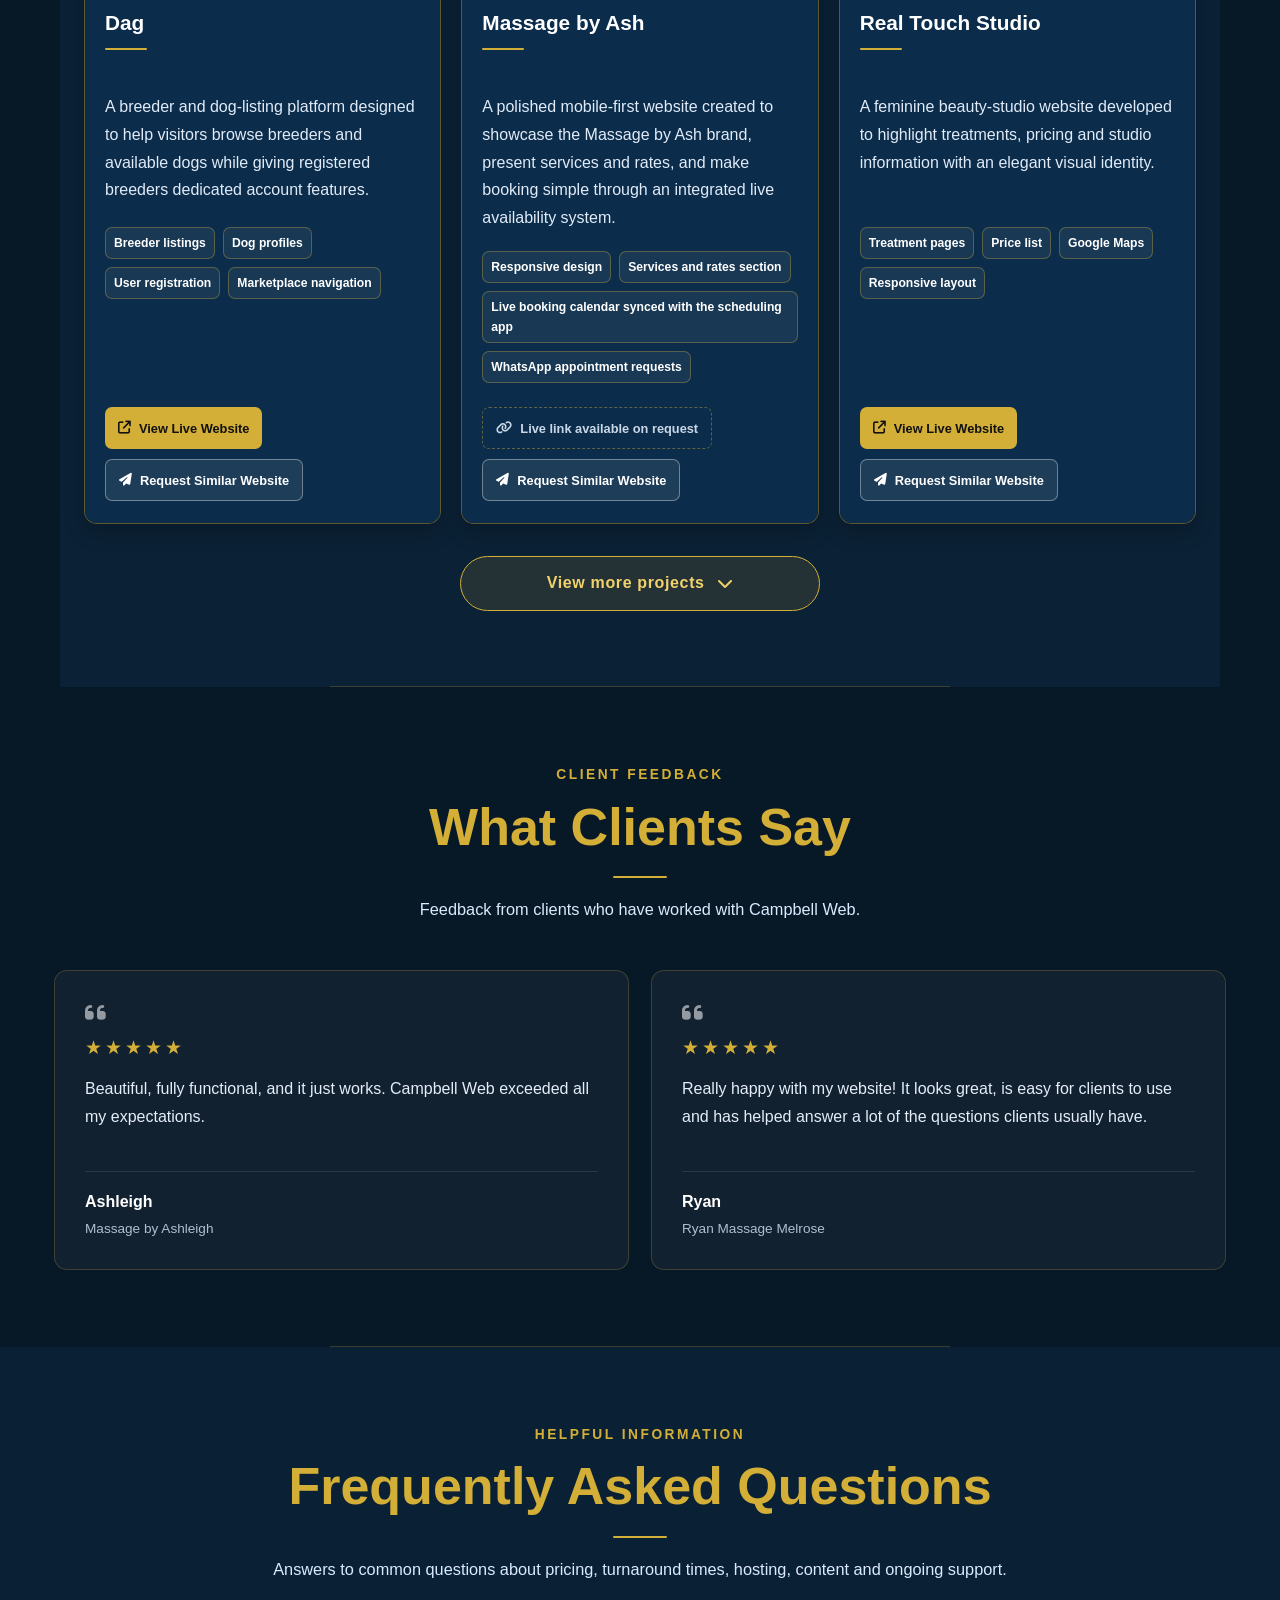
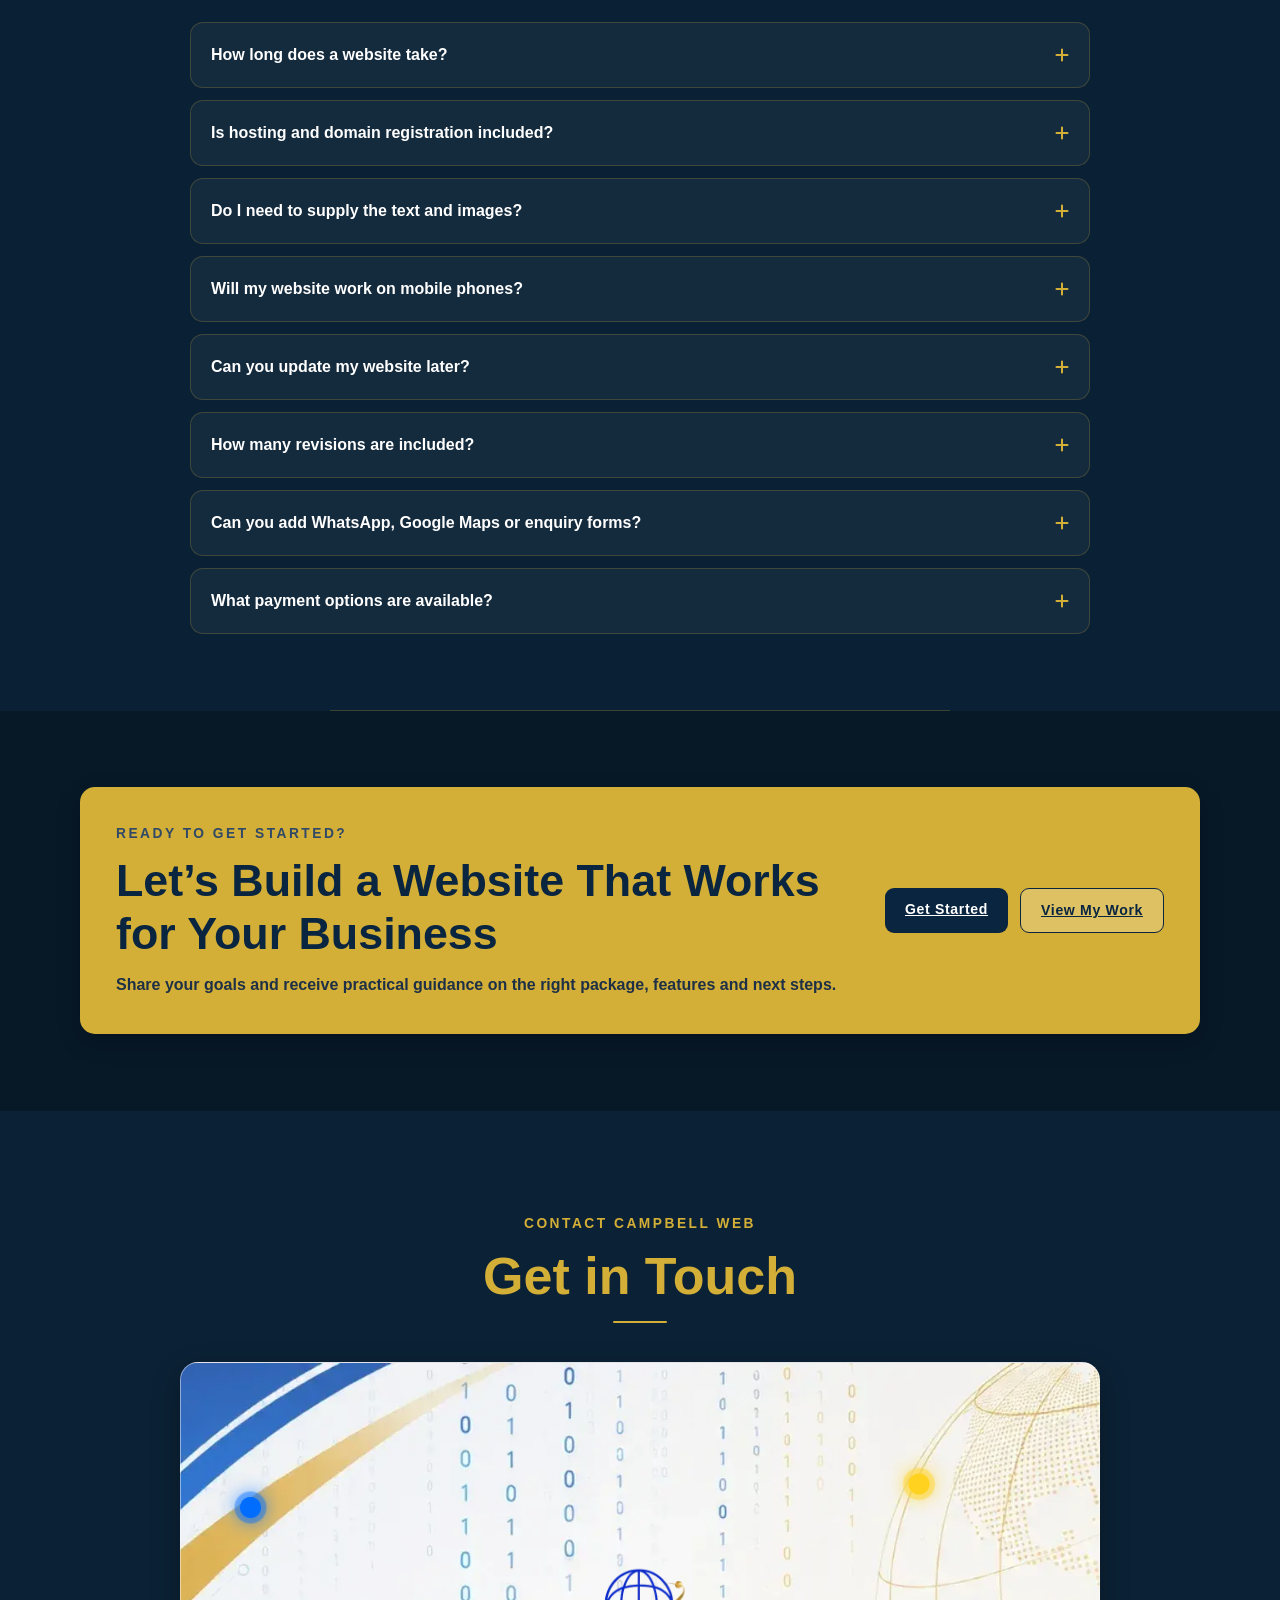
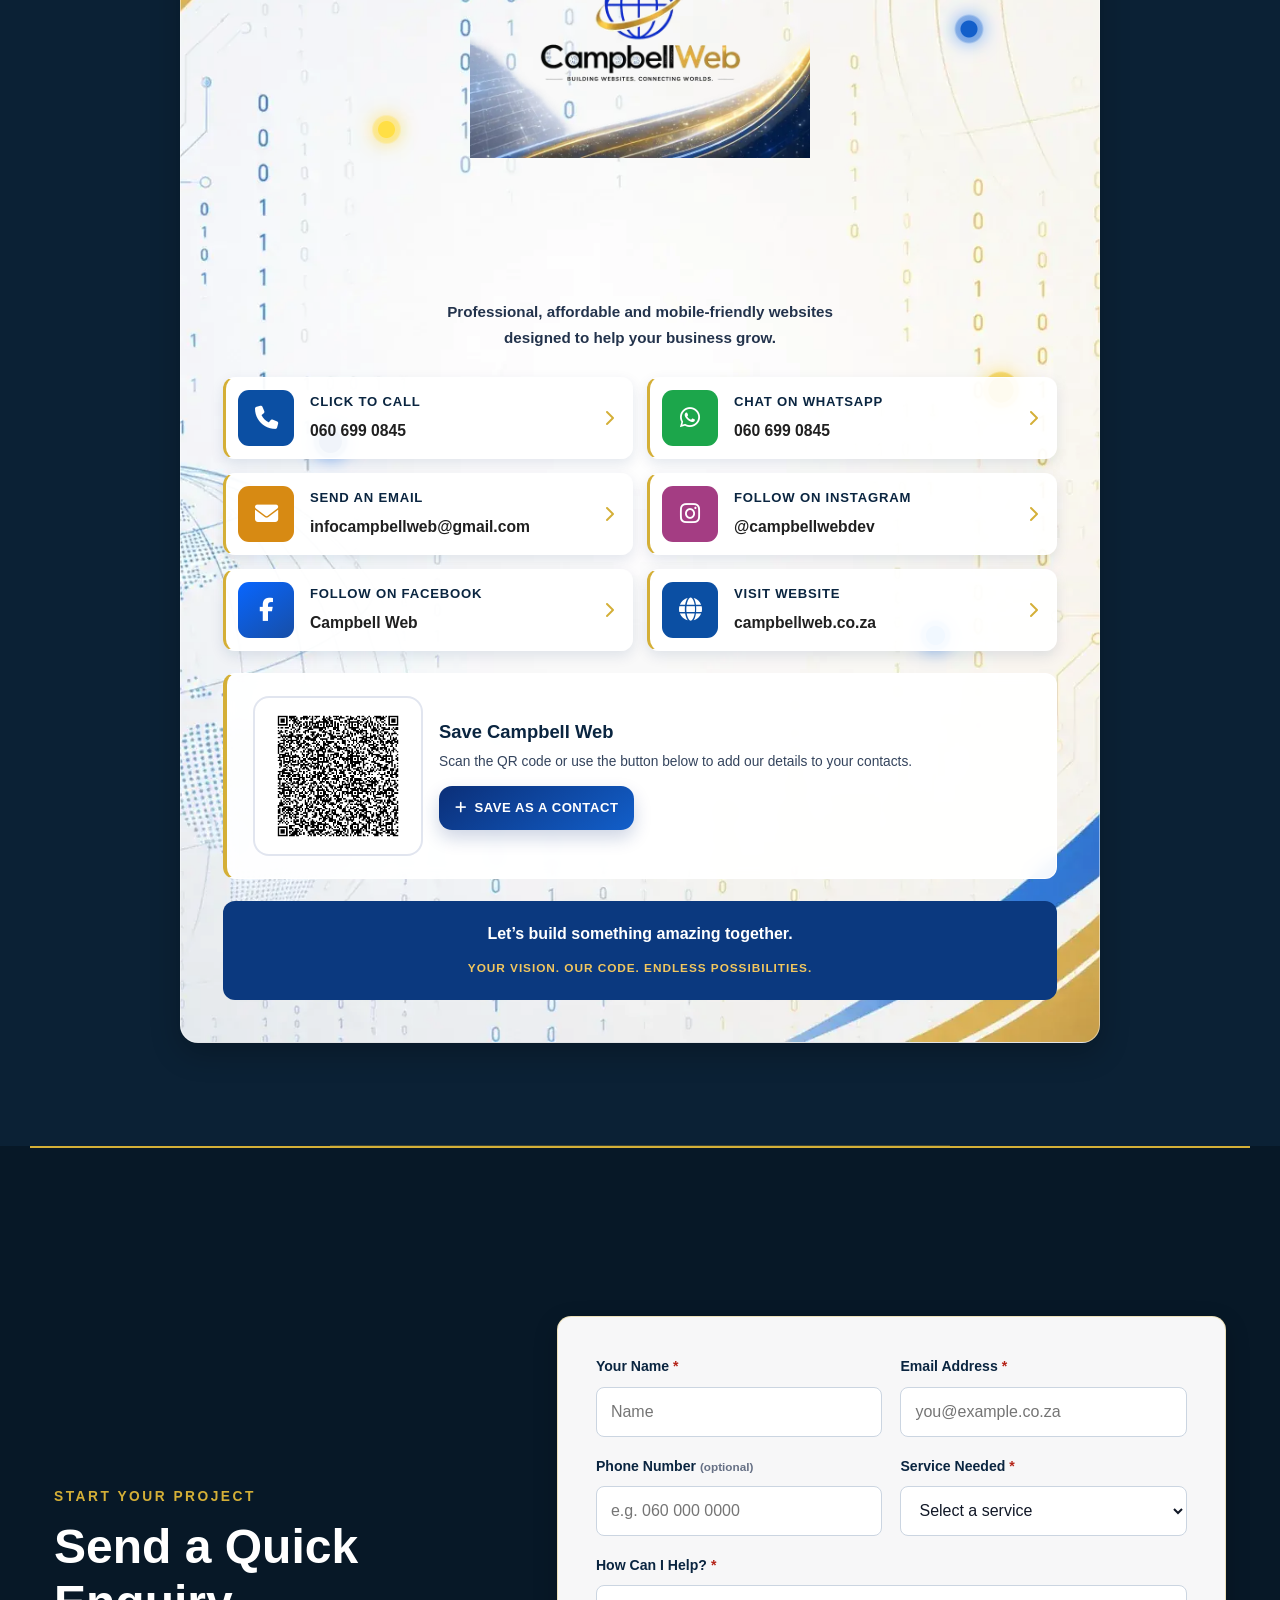
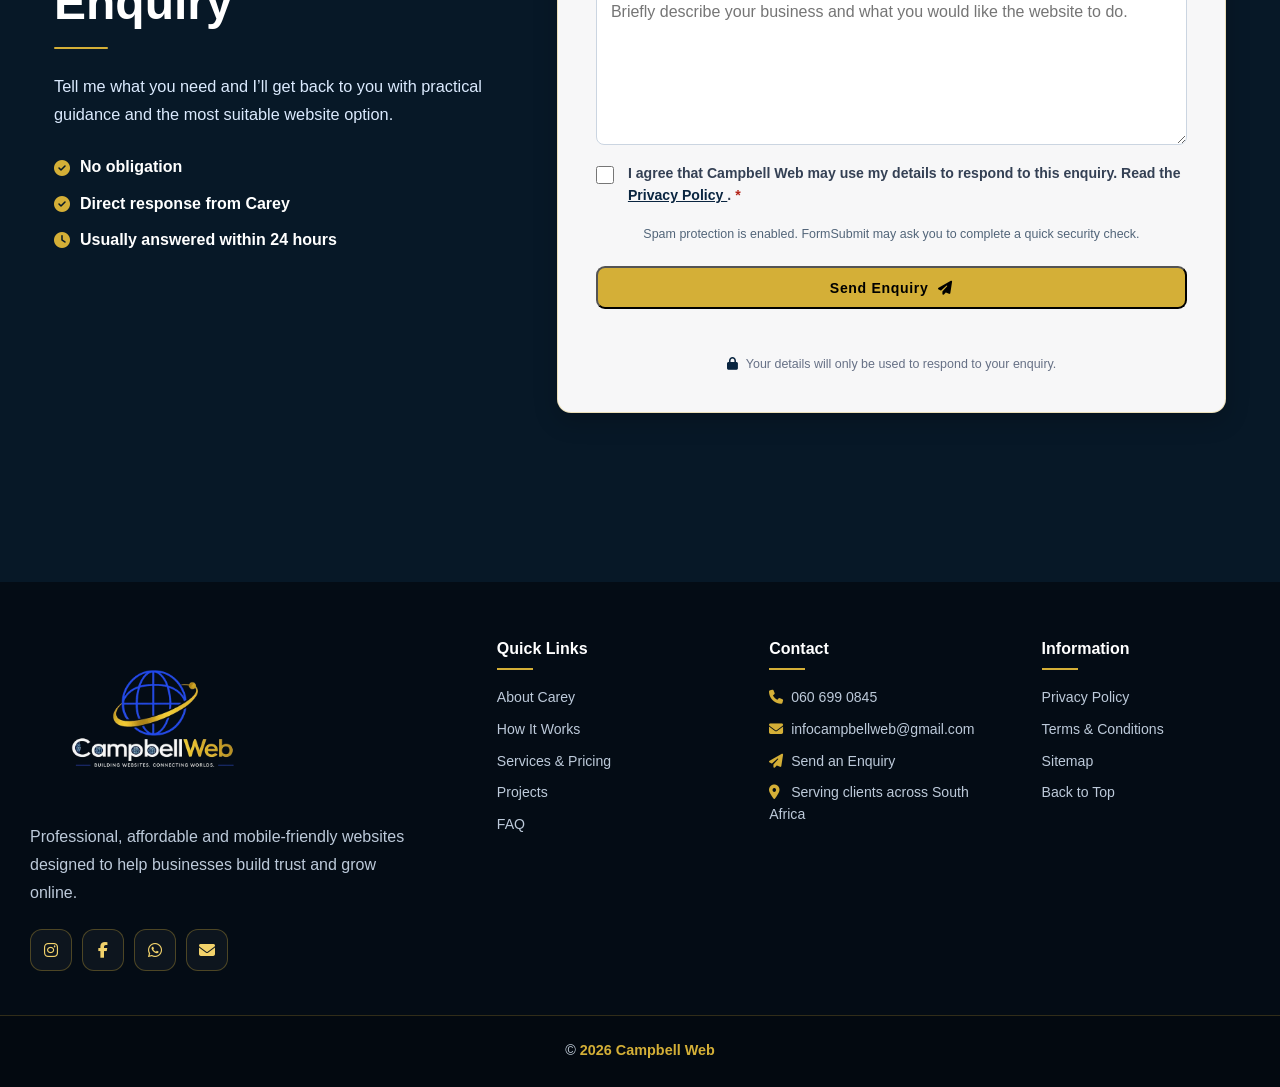
==== commit 306775e1: "photo ch" ====
--- a/index.html
+++ b/index.html
@@ -1997,7 +1997,7 @@
        <span class="visually-hidden">5 out of 5 stars</span>
       </div>
       <blockquote>
-       Really happy with my website! It looks great, is easy for clients to use, and has definitely helped bring in more bookings while answering a lot of the questions clients usually have.
+       Really happy with my website! It looks great, is easy for clients to use and has helped answer a lot of the questions clients usually have.
       </blockquote>
       <div class="testimonial-client">
        <strong>
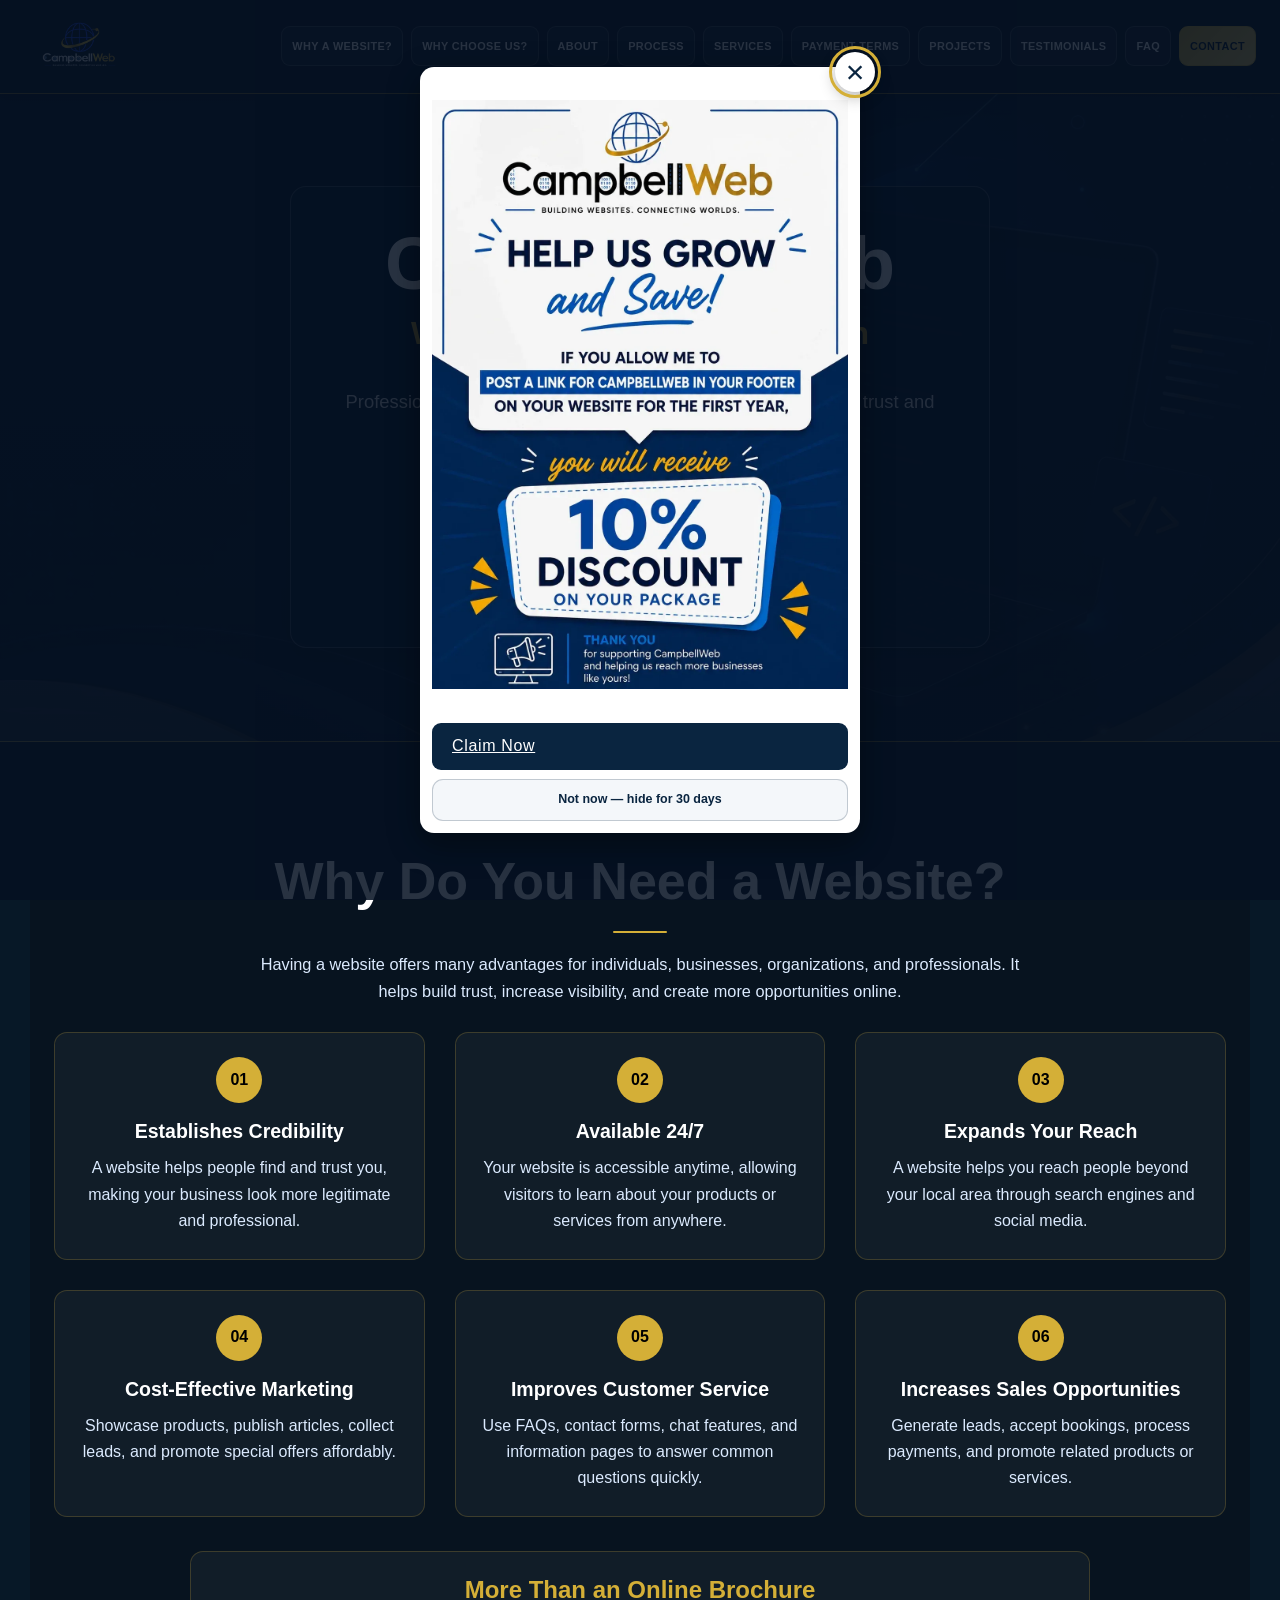
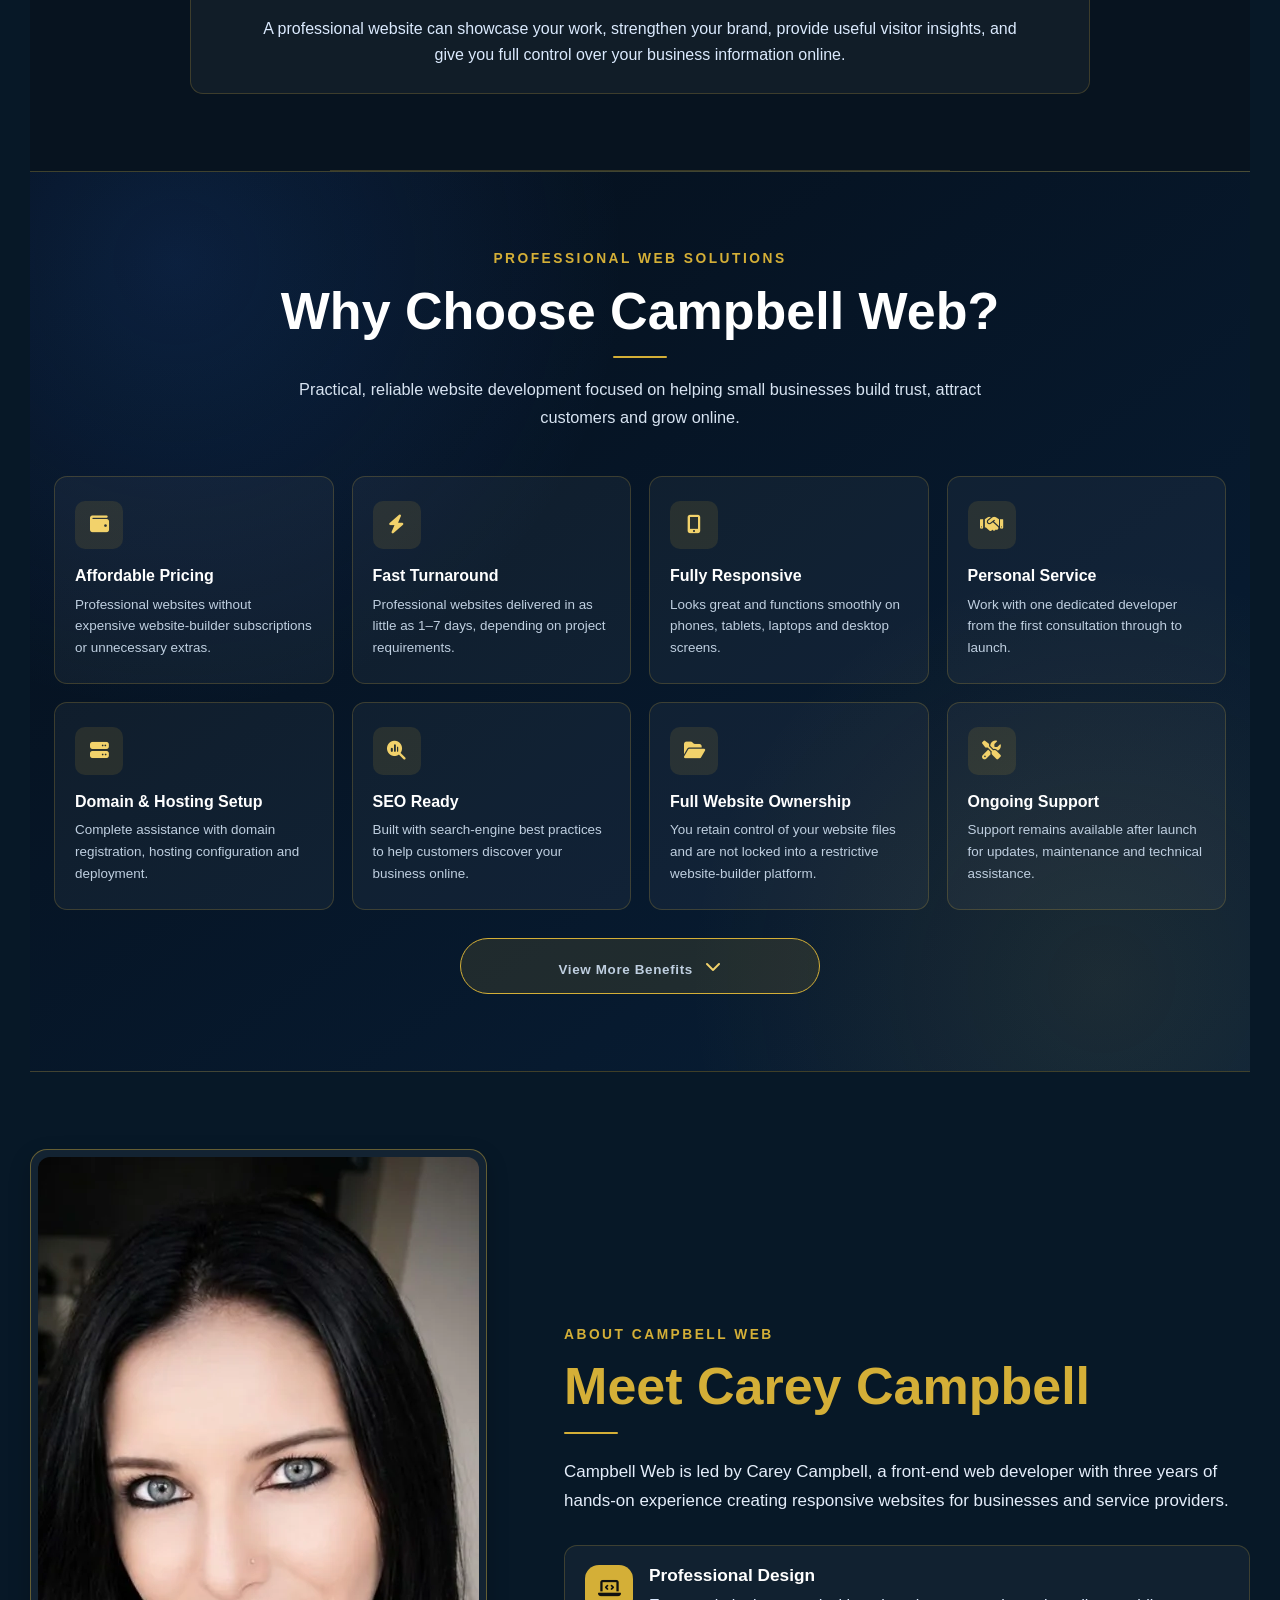
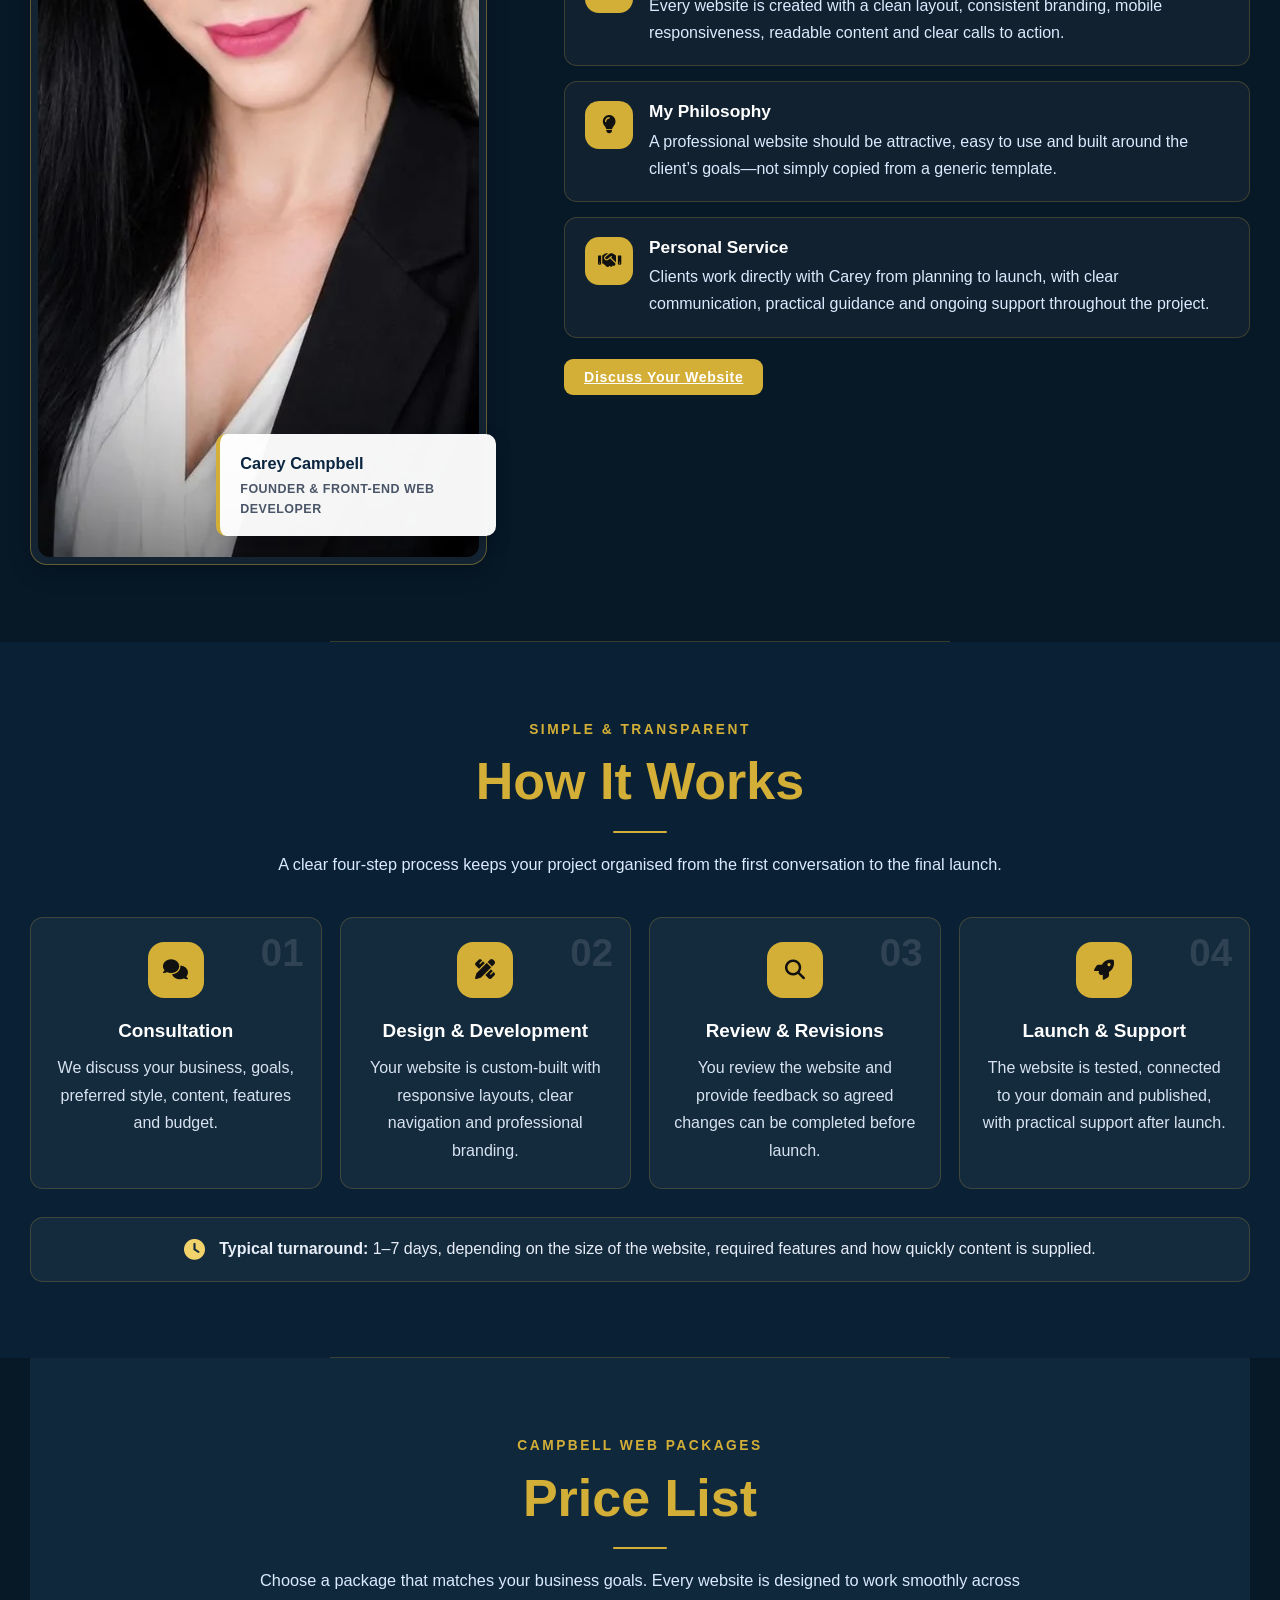
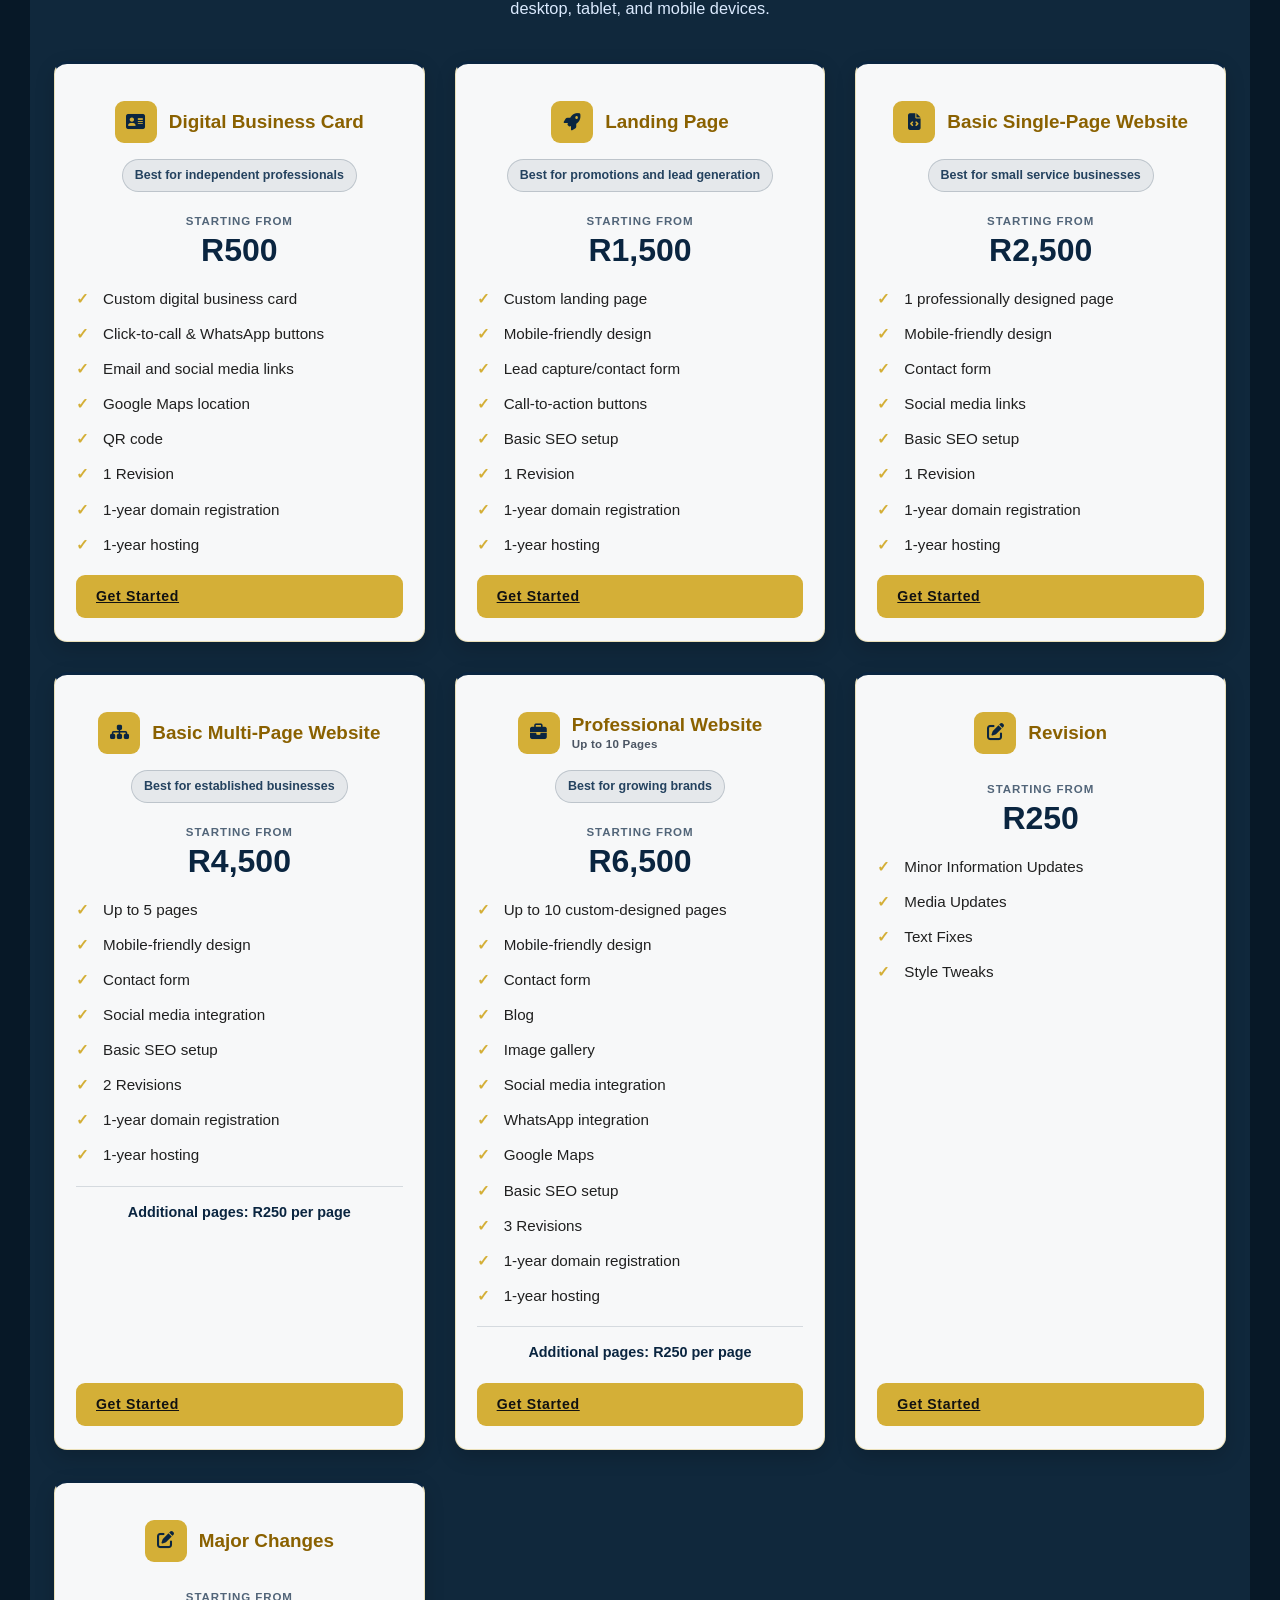
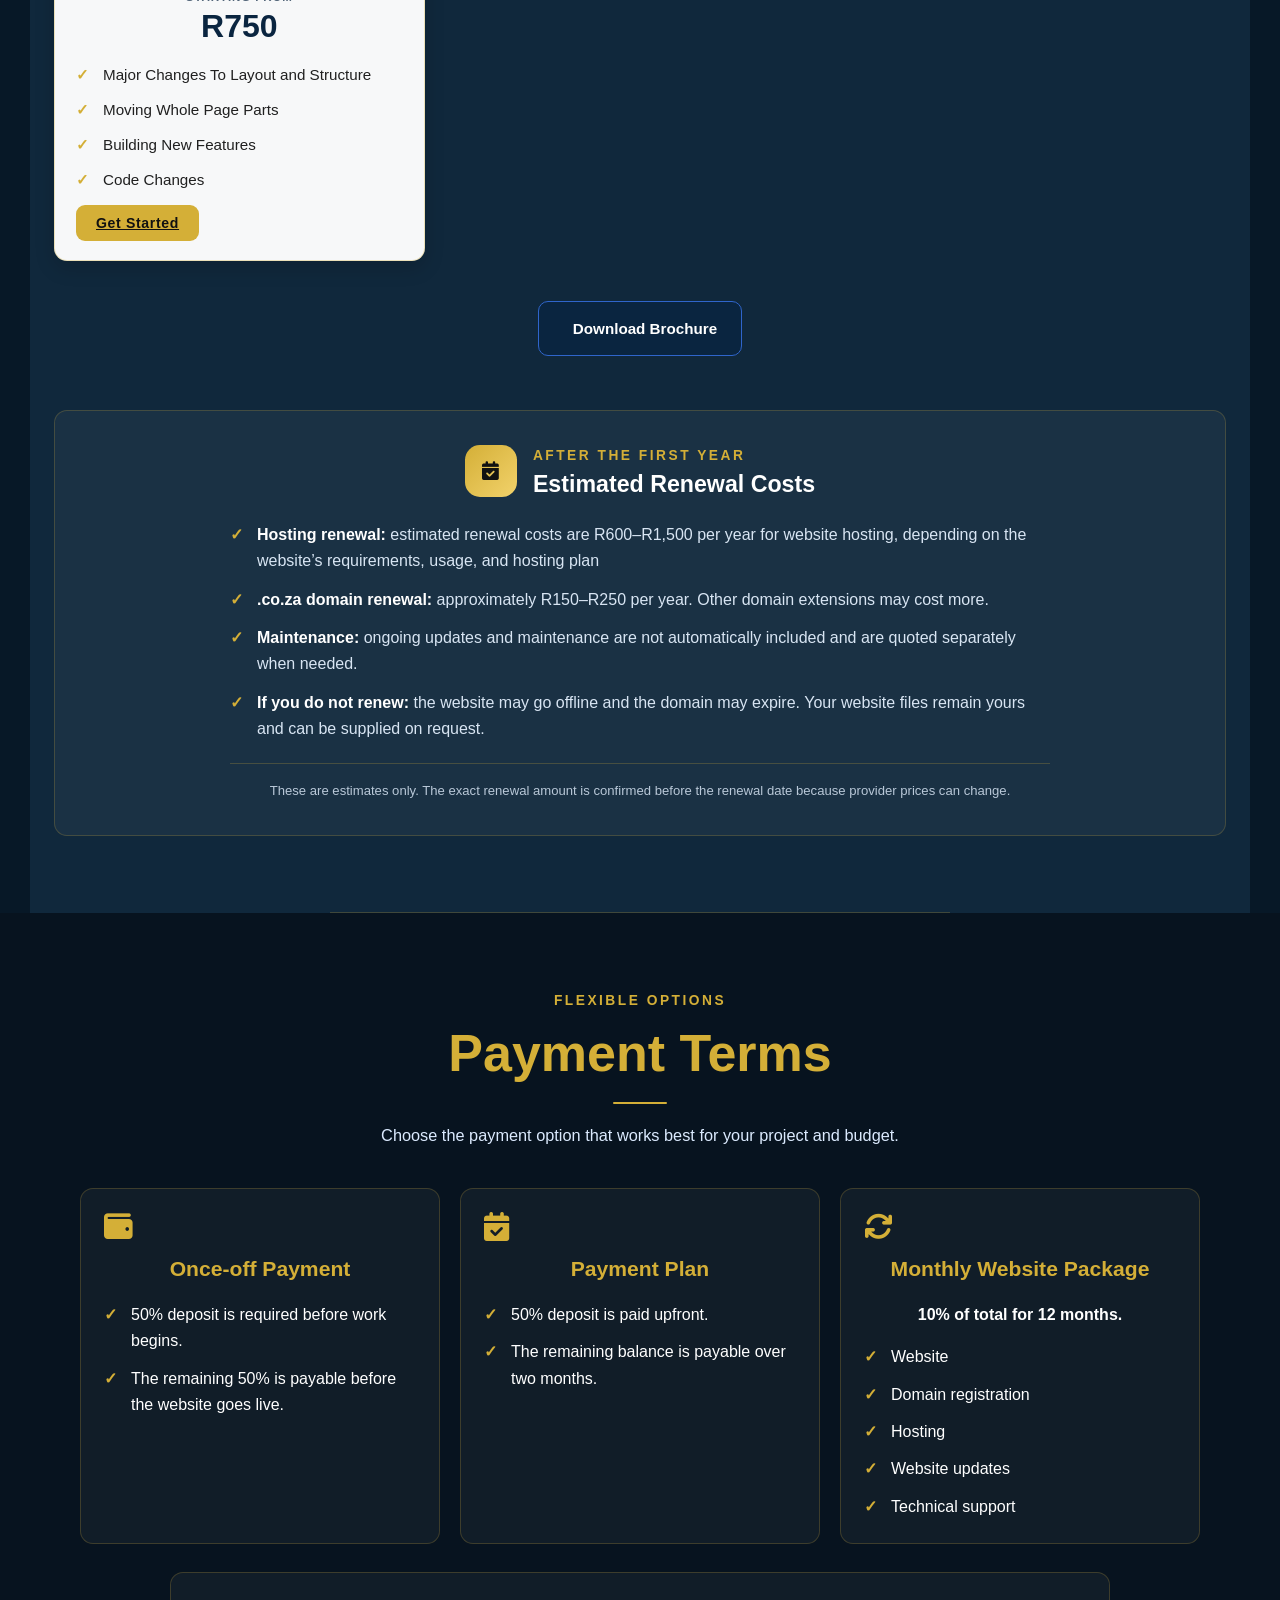
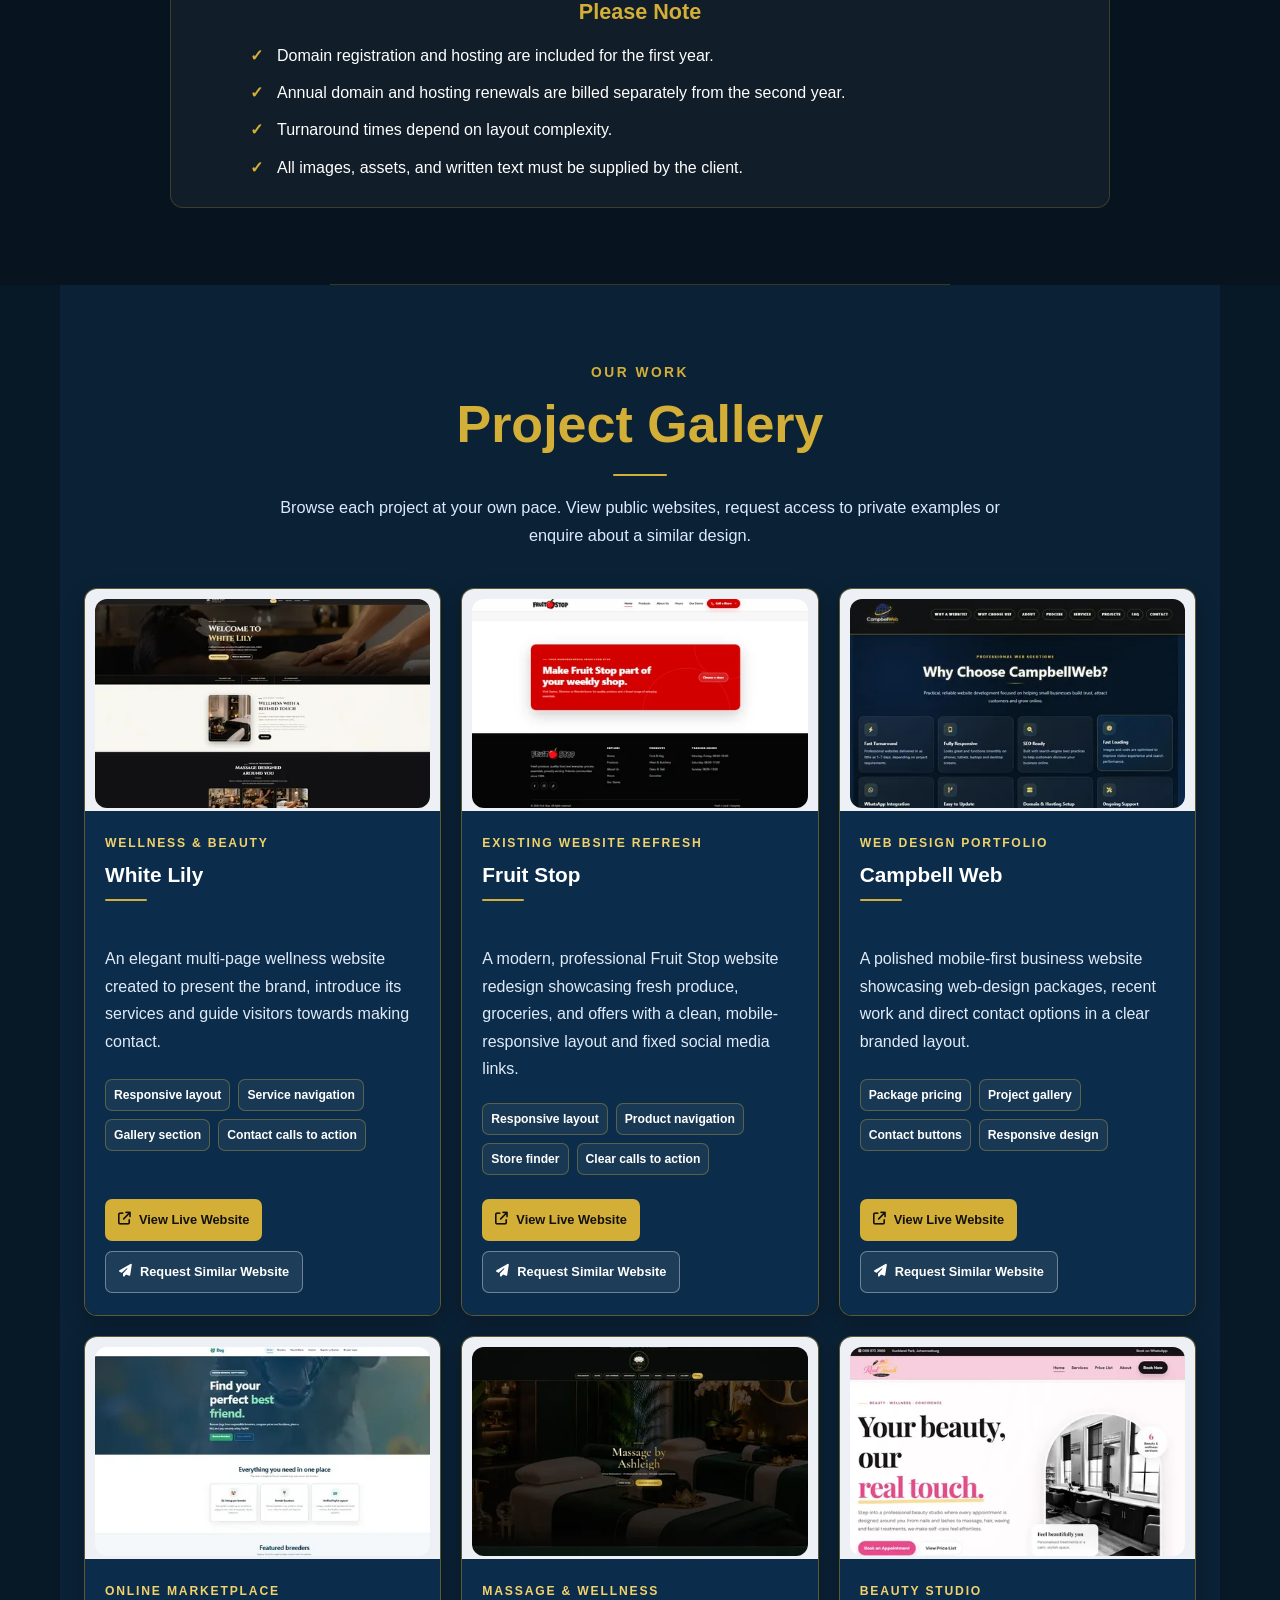
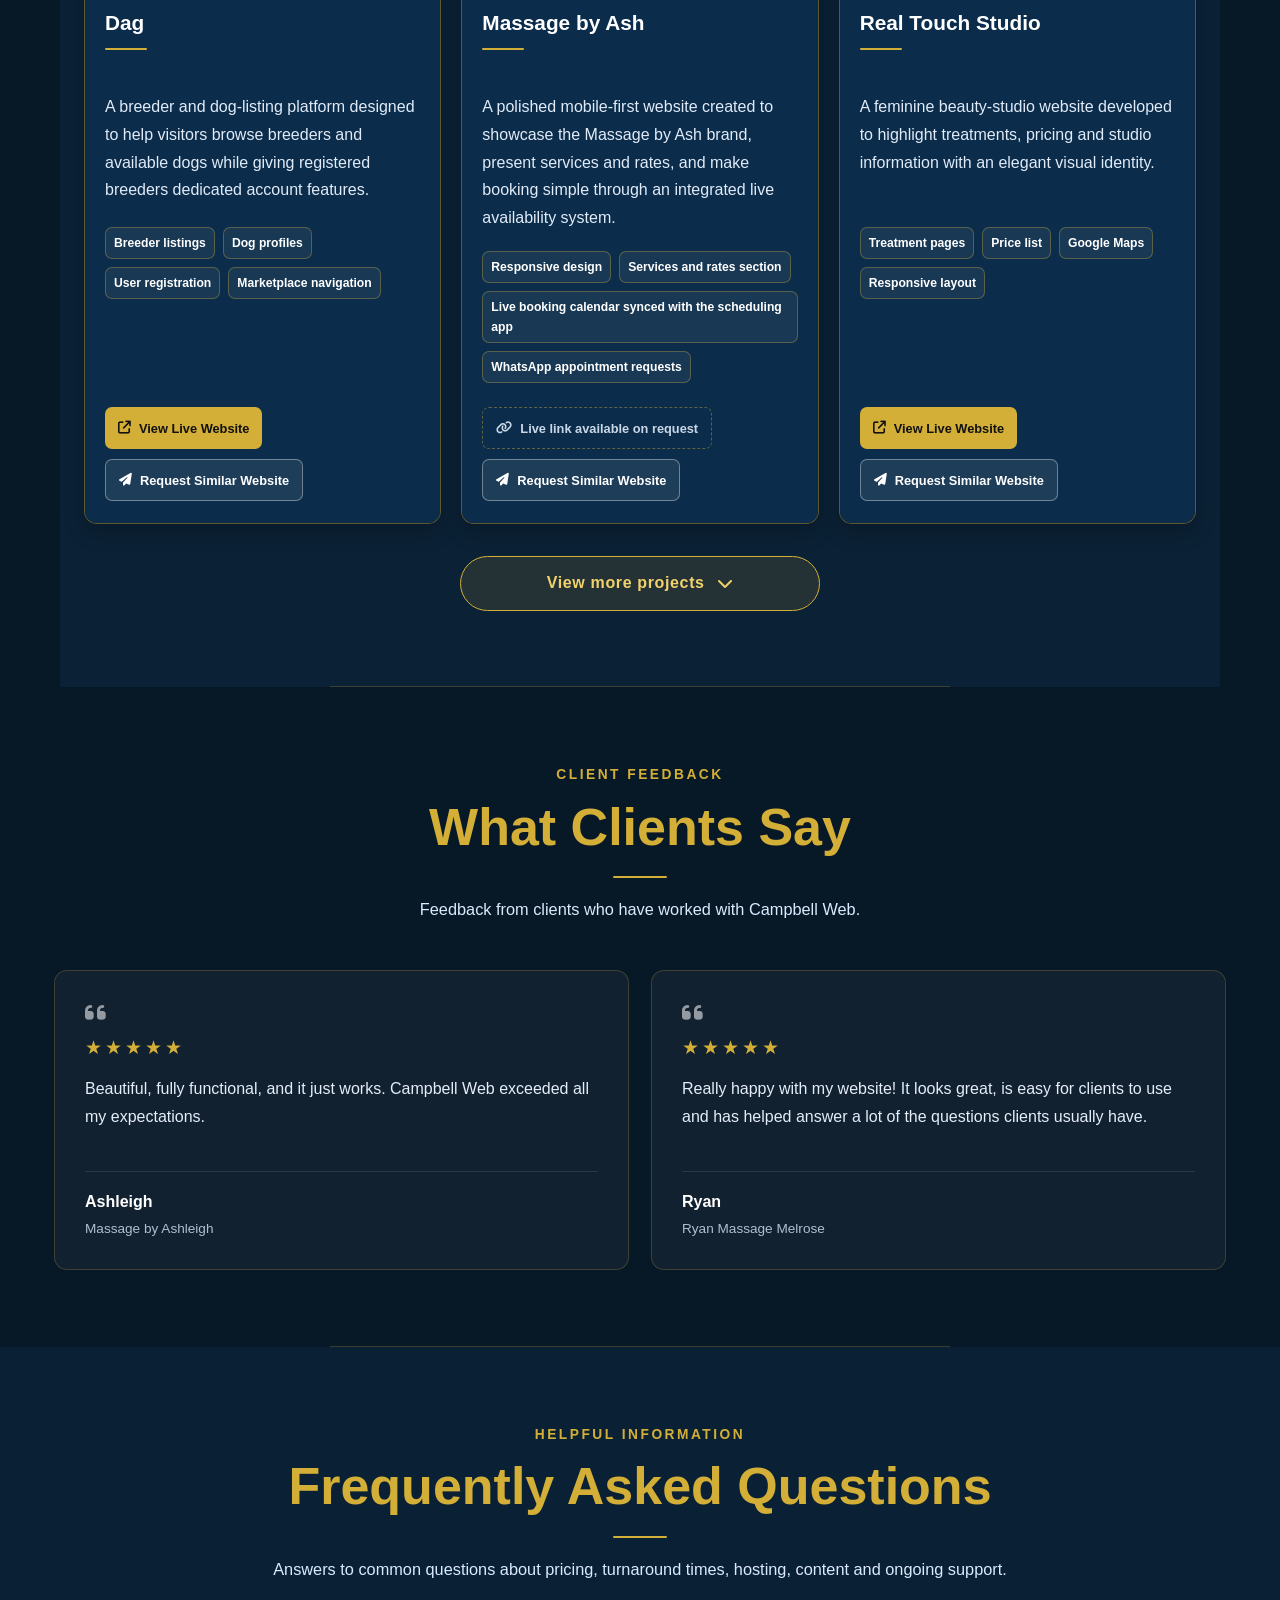
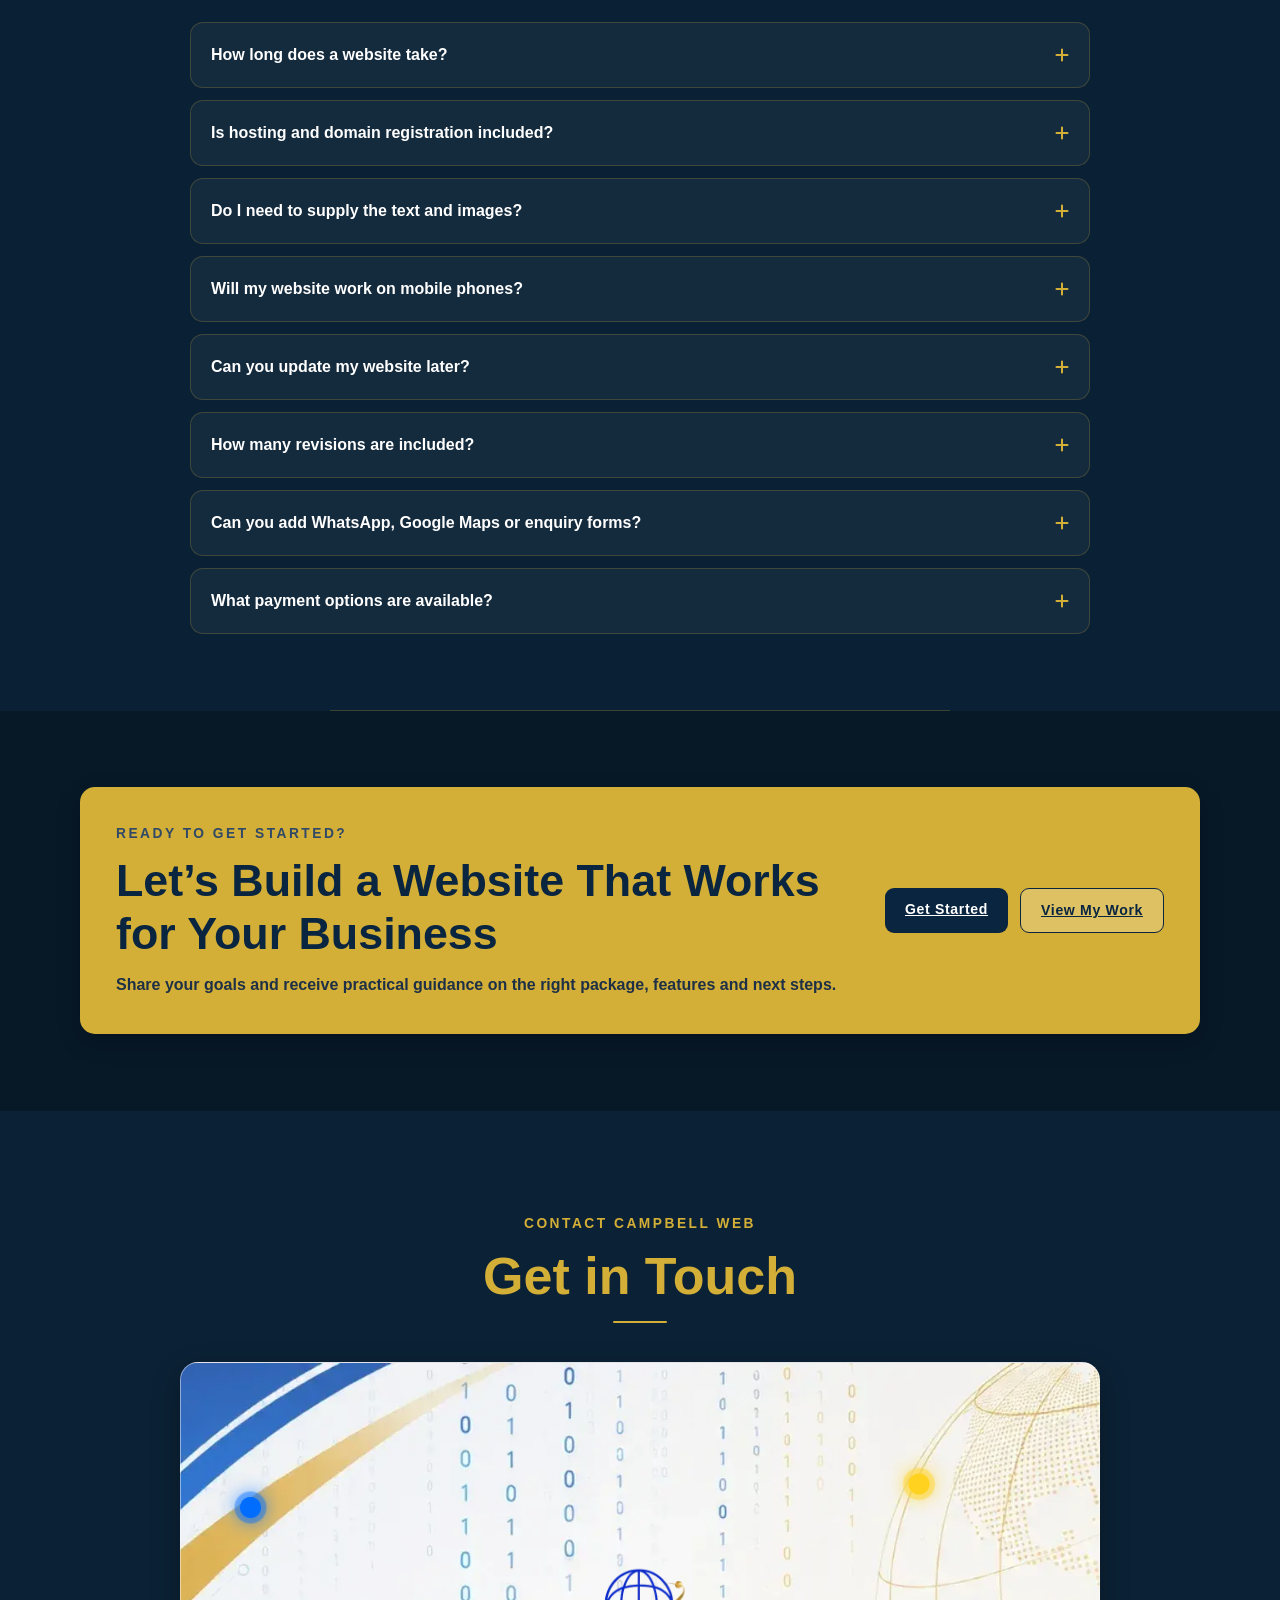
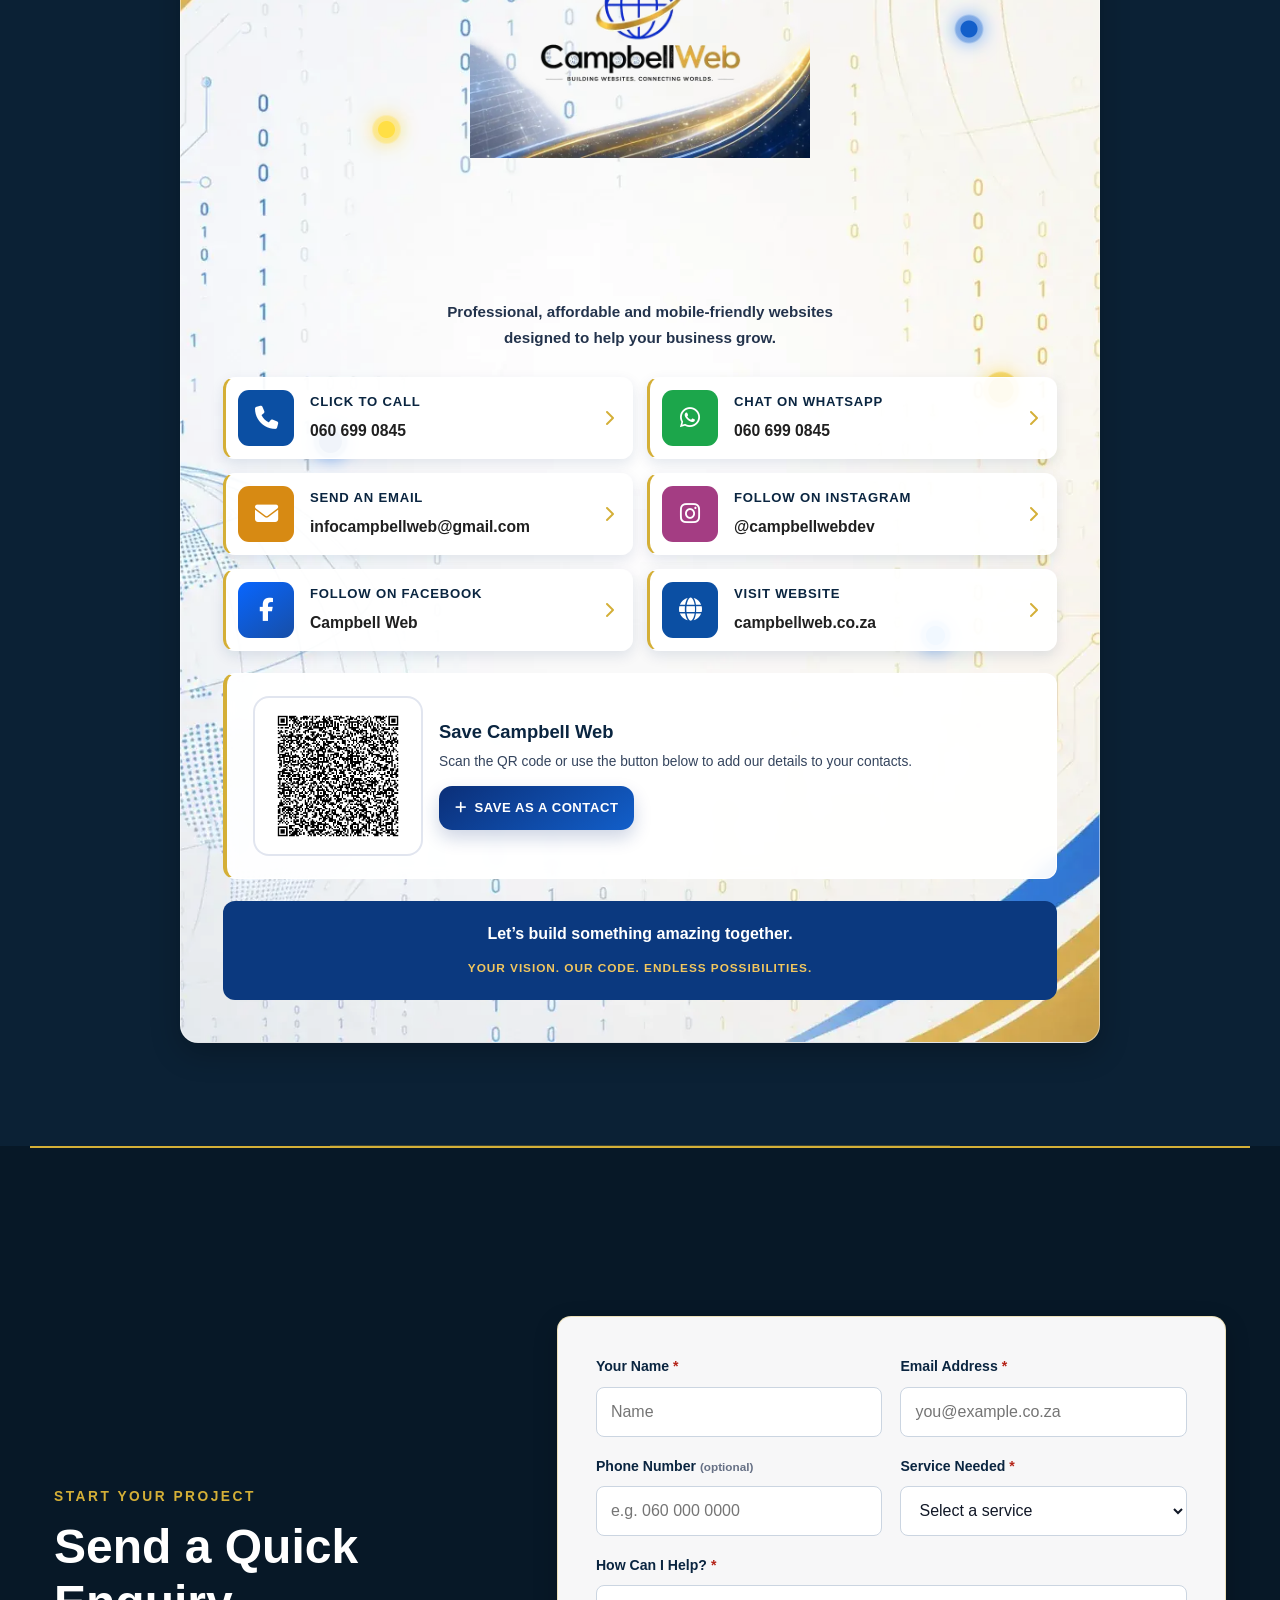
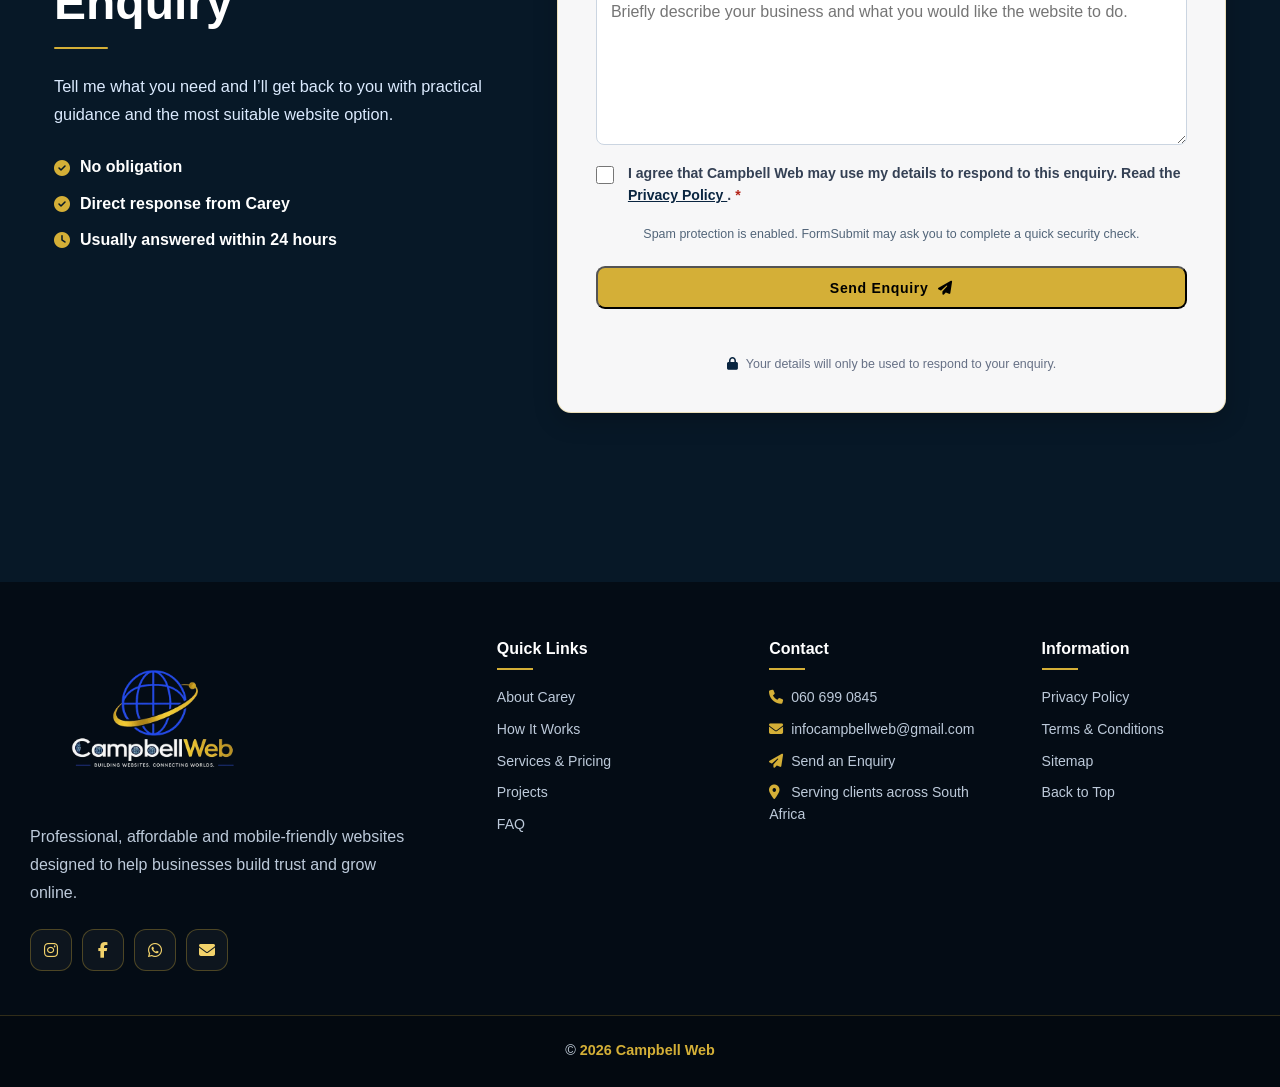
==== commit 55ed6b7b: "ryan link rem" ====
--- a/index.html
+++ b/index.html
@@ -1766,10 +1766,10 @@
        <div class="project-actions">
         <a class="project-btn project-btn-primary" href="https://massagebyryan.co.za/" rel="noopener noreferrer" target="_blank">
          <i aria-hidden="true" class="fa-solid fa-arrow-up-right-from-square">
-         </i>
-         View Live Website
-        </a>
-        <a class="project-btn project-btn-secondary quote-link" data-service="A website similar to RMM" href="#enquiry">
+       </i>
+         Live link available on request
+        </span>
+        <a class="project-btn project-btn-secondary quote-link" data-service="A website similar to Massage by Ashleigh" href="#enquiry">
          <i aria-hidden="true" class="fa-solid fa-paper-plane">
          </i>
          Request Similar Website
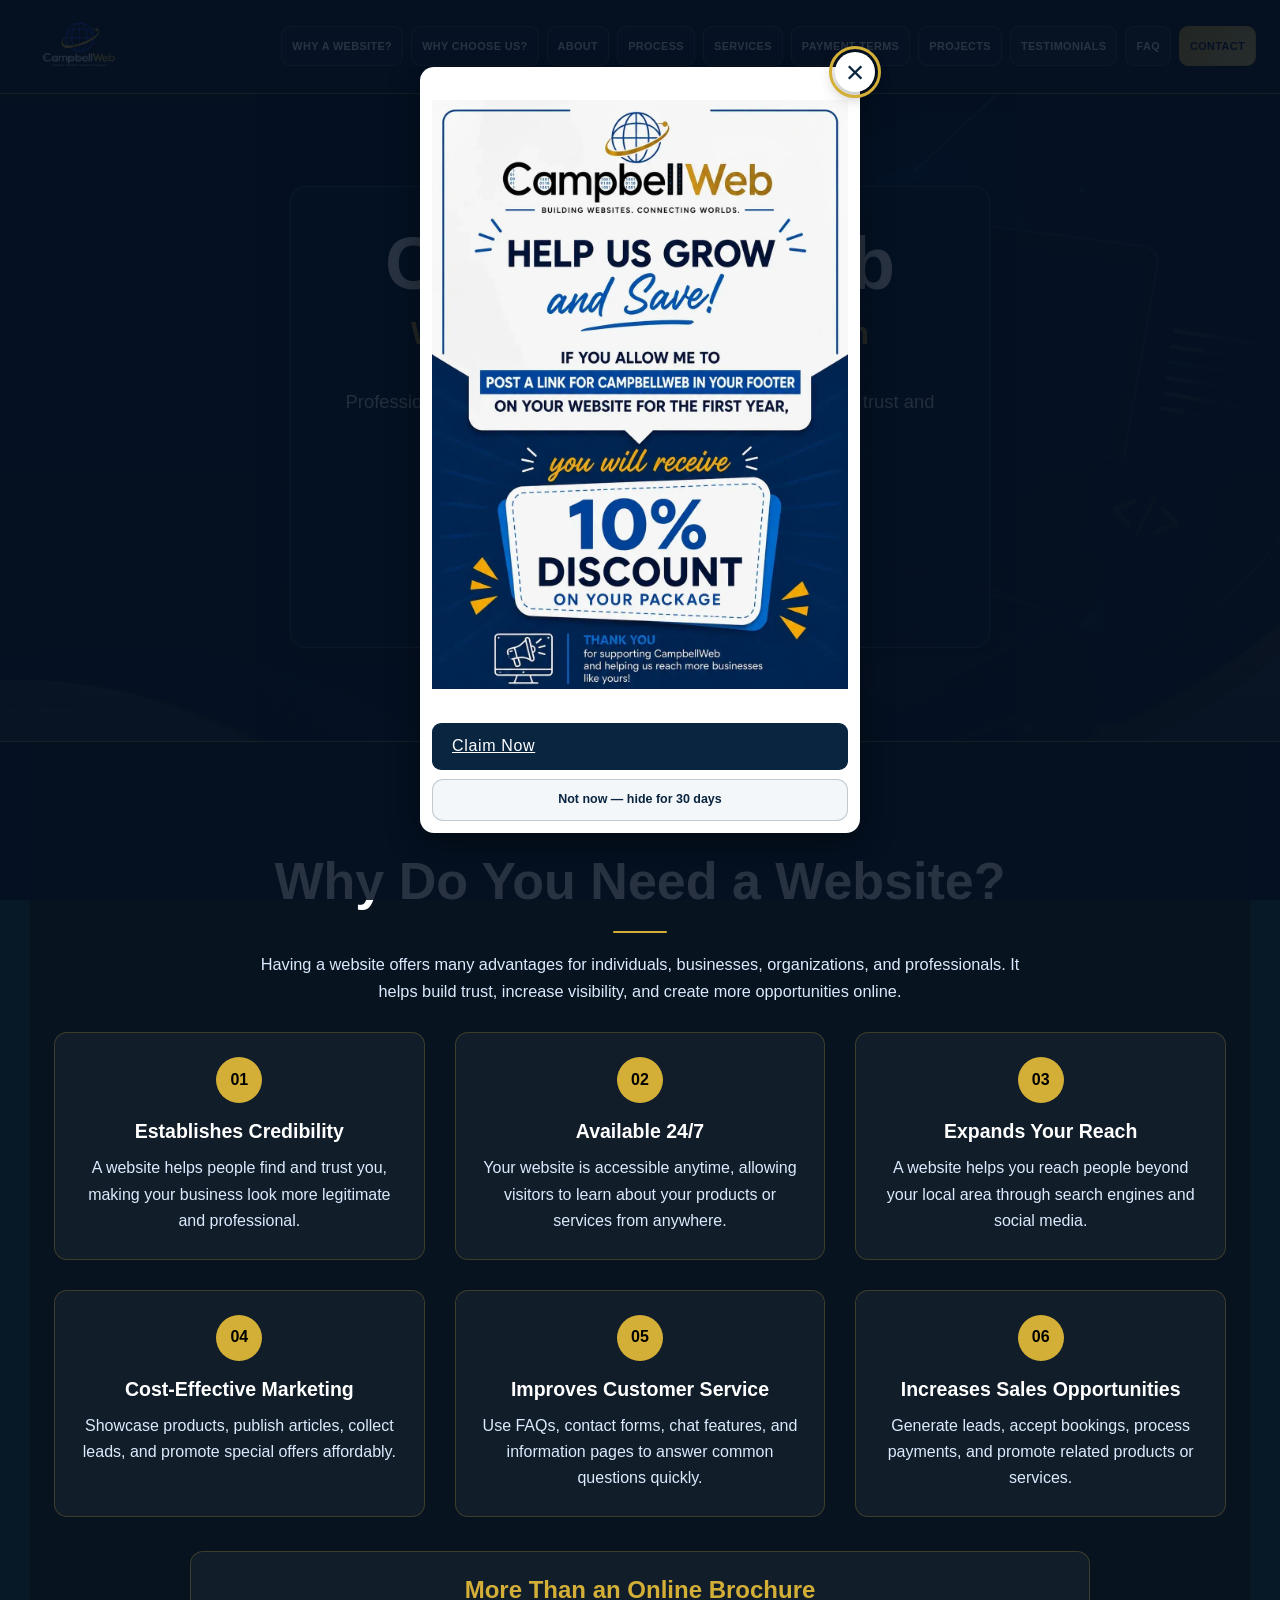
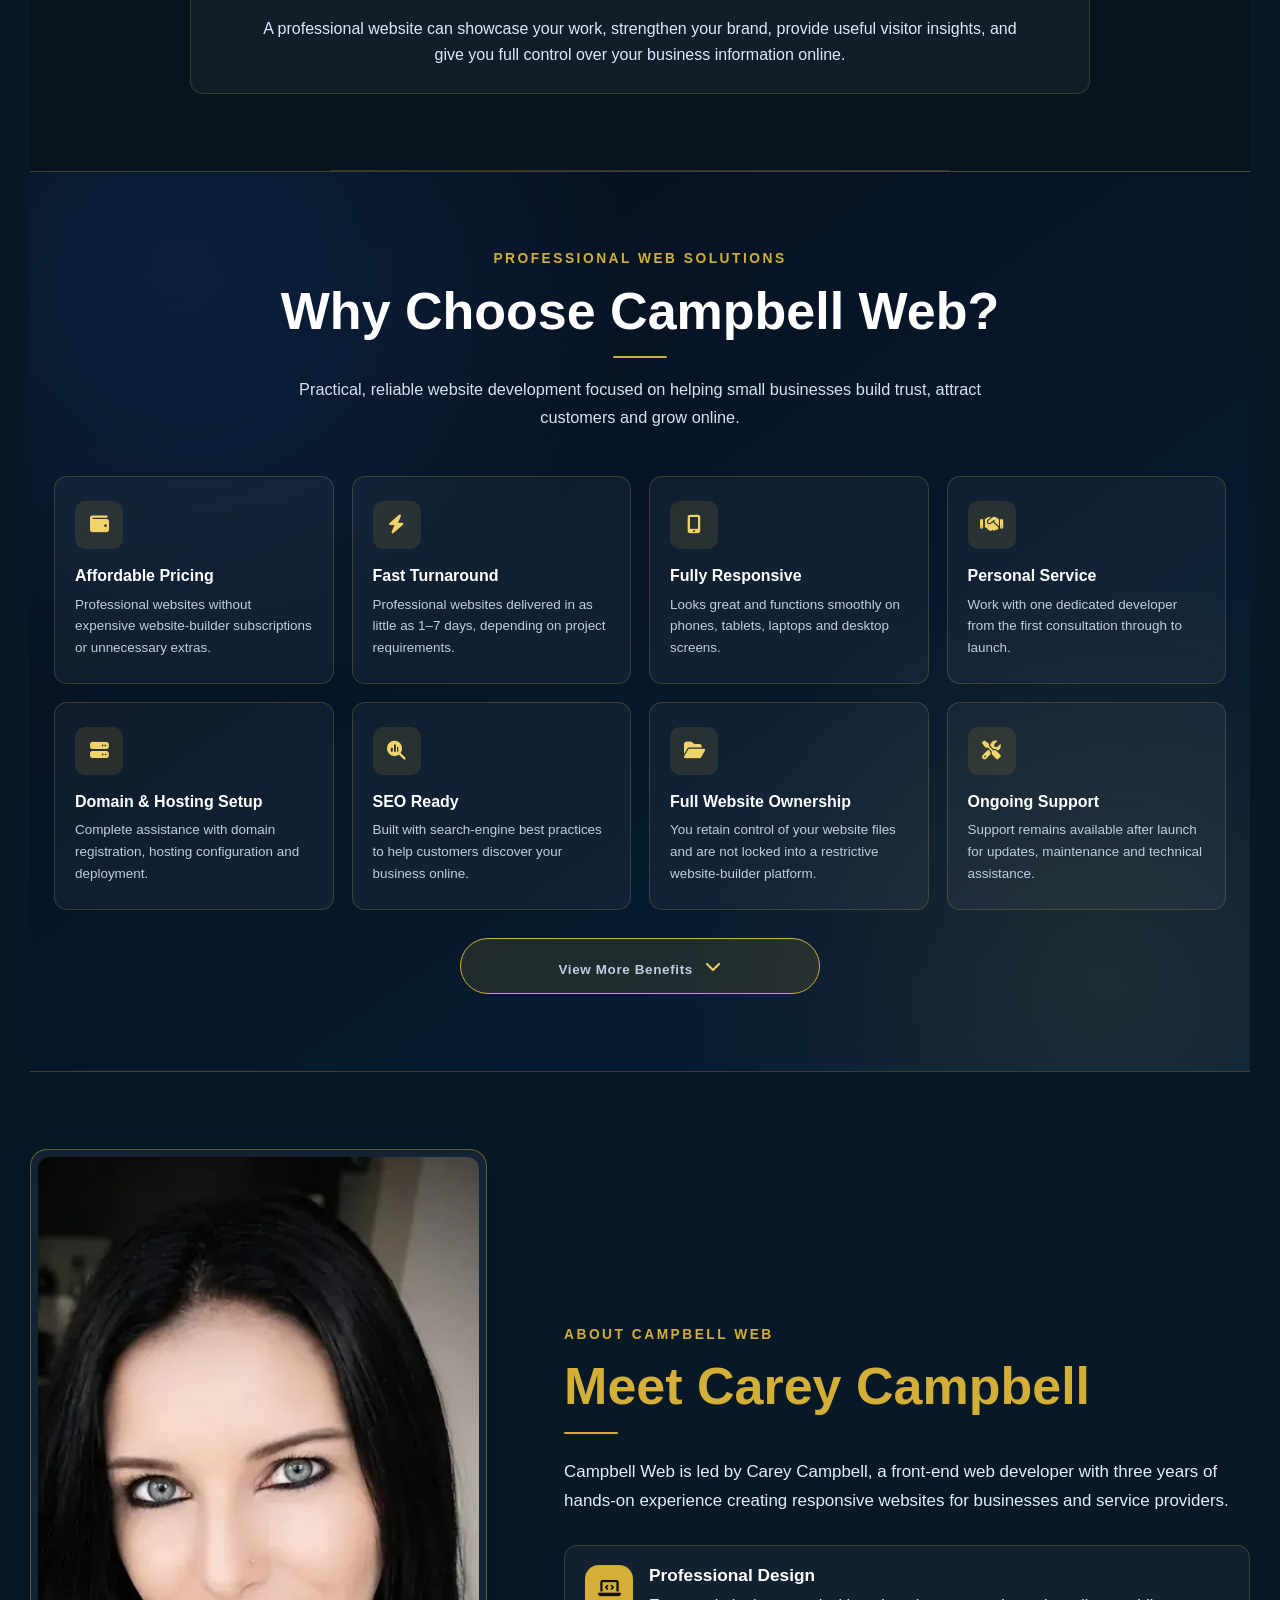
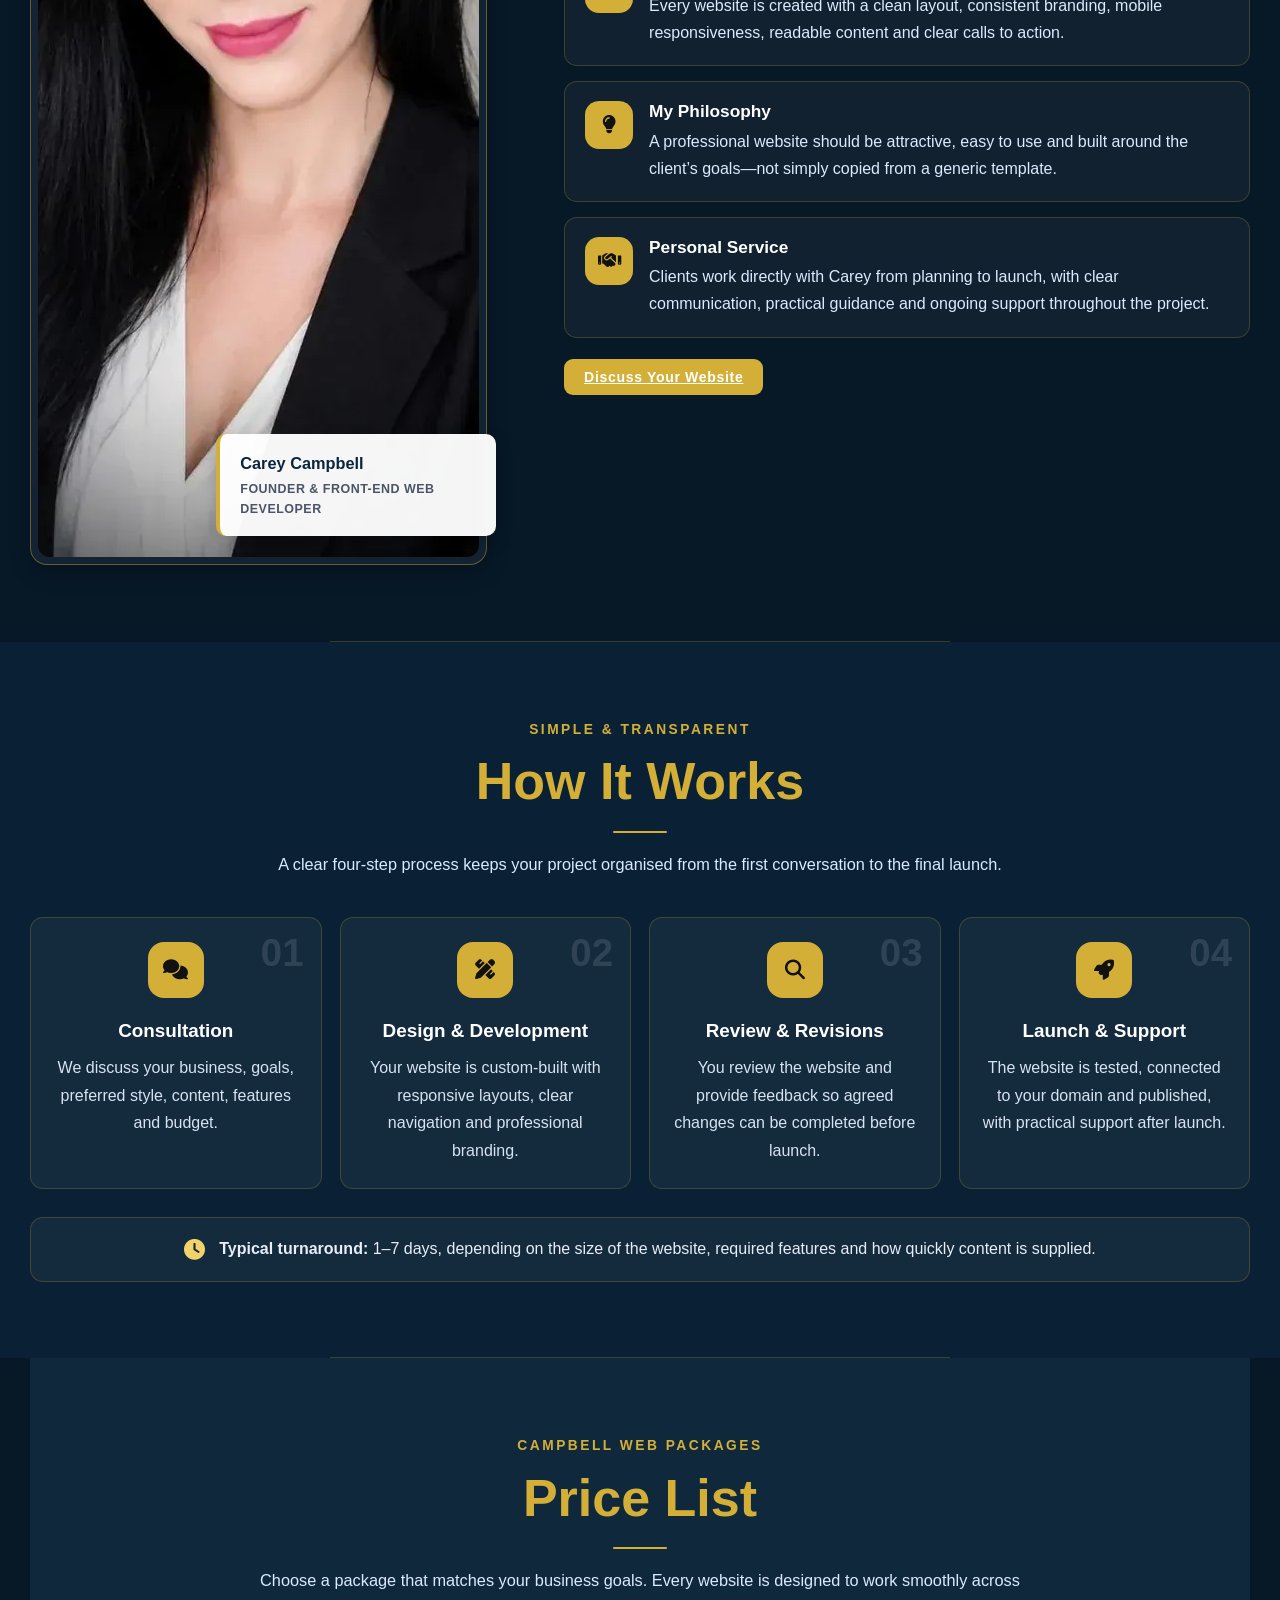
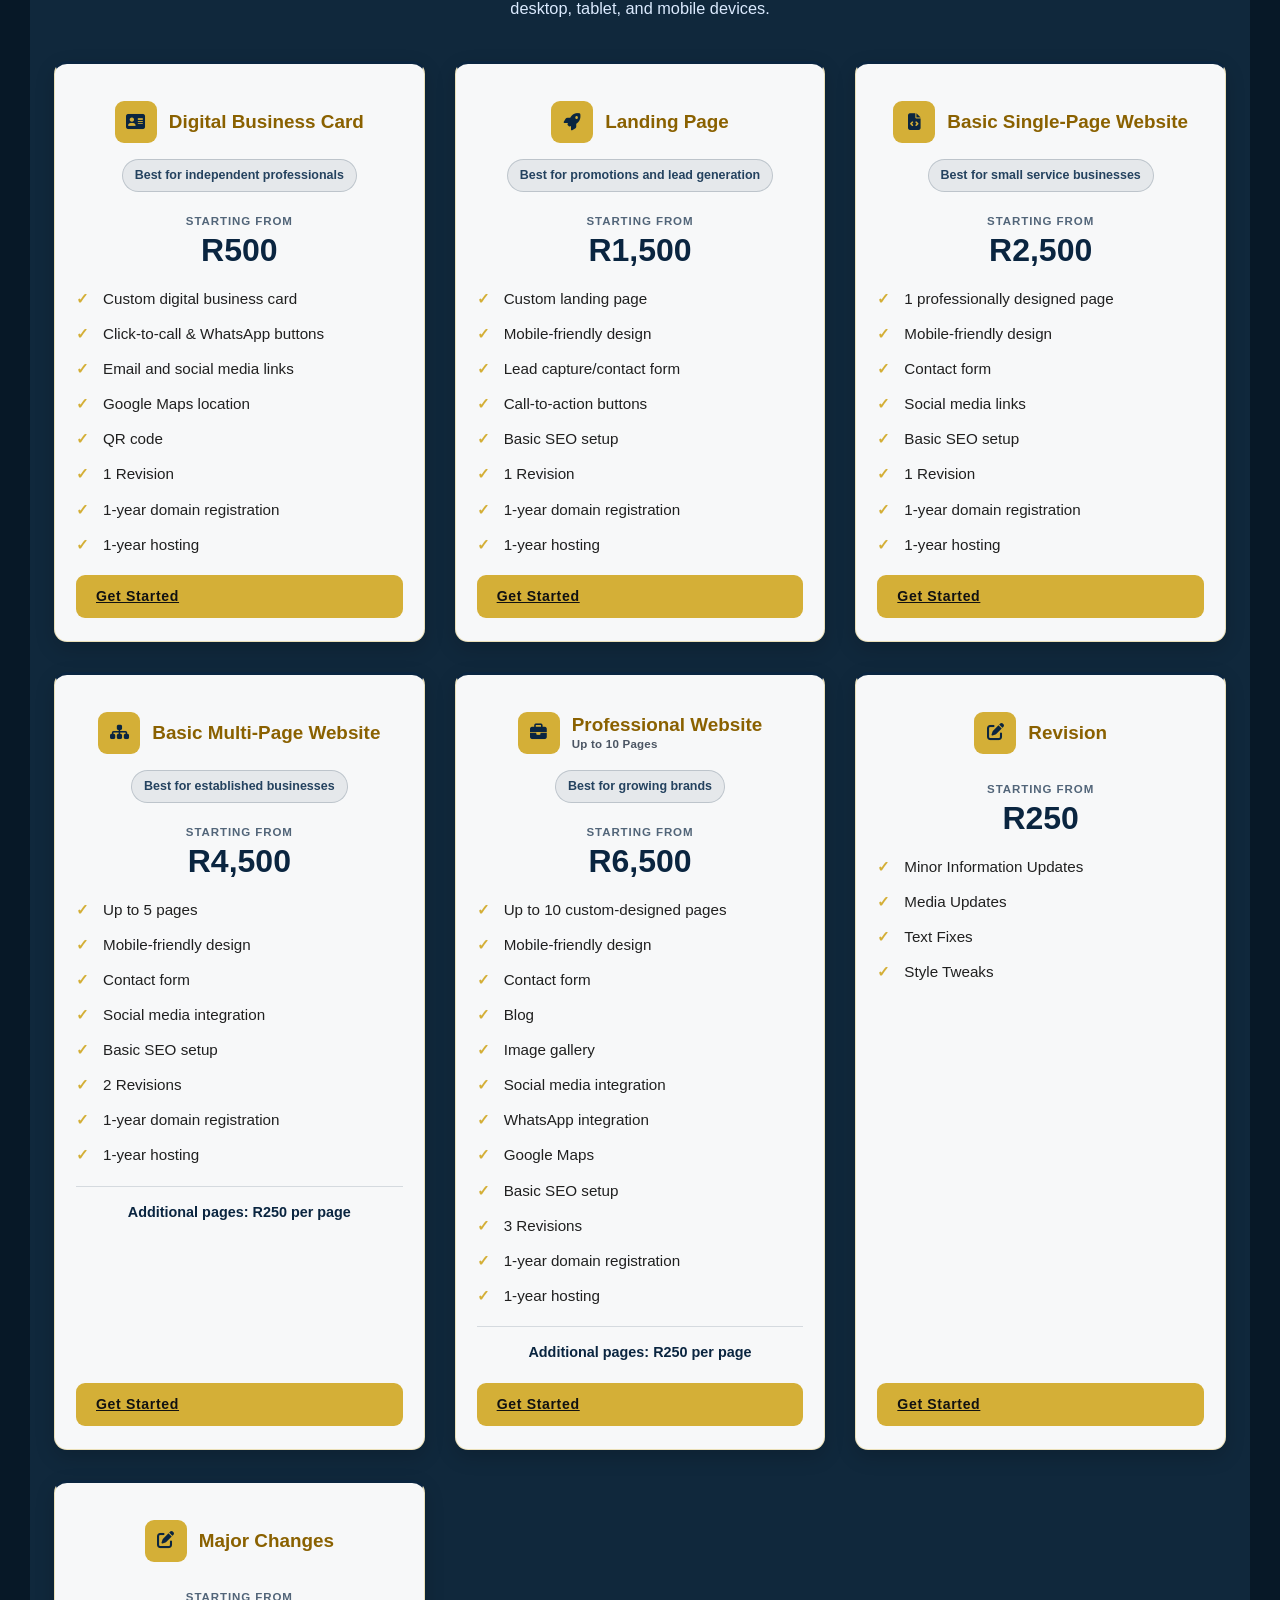
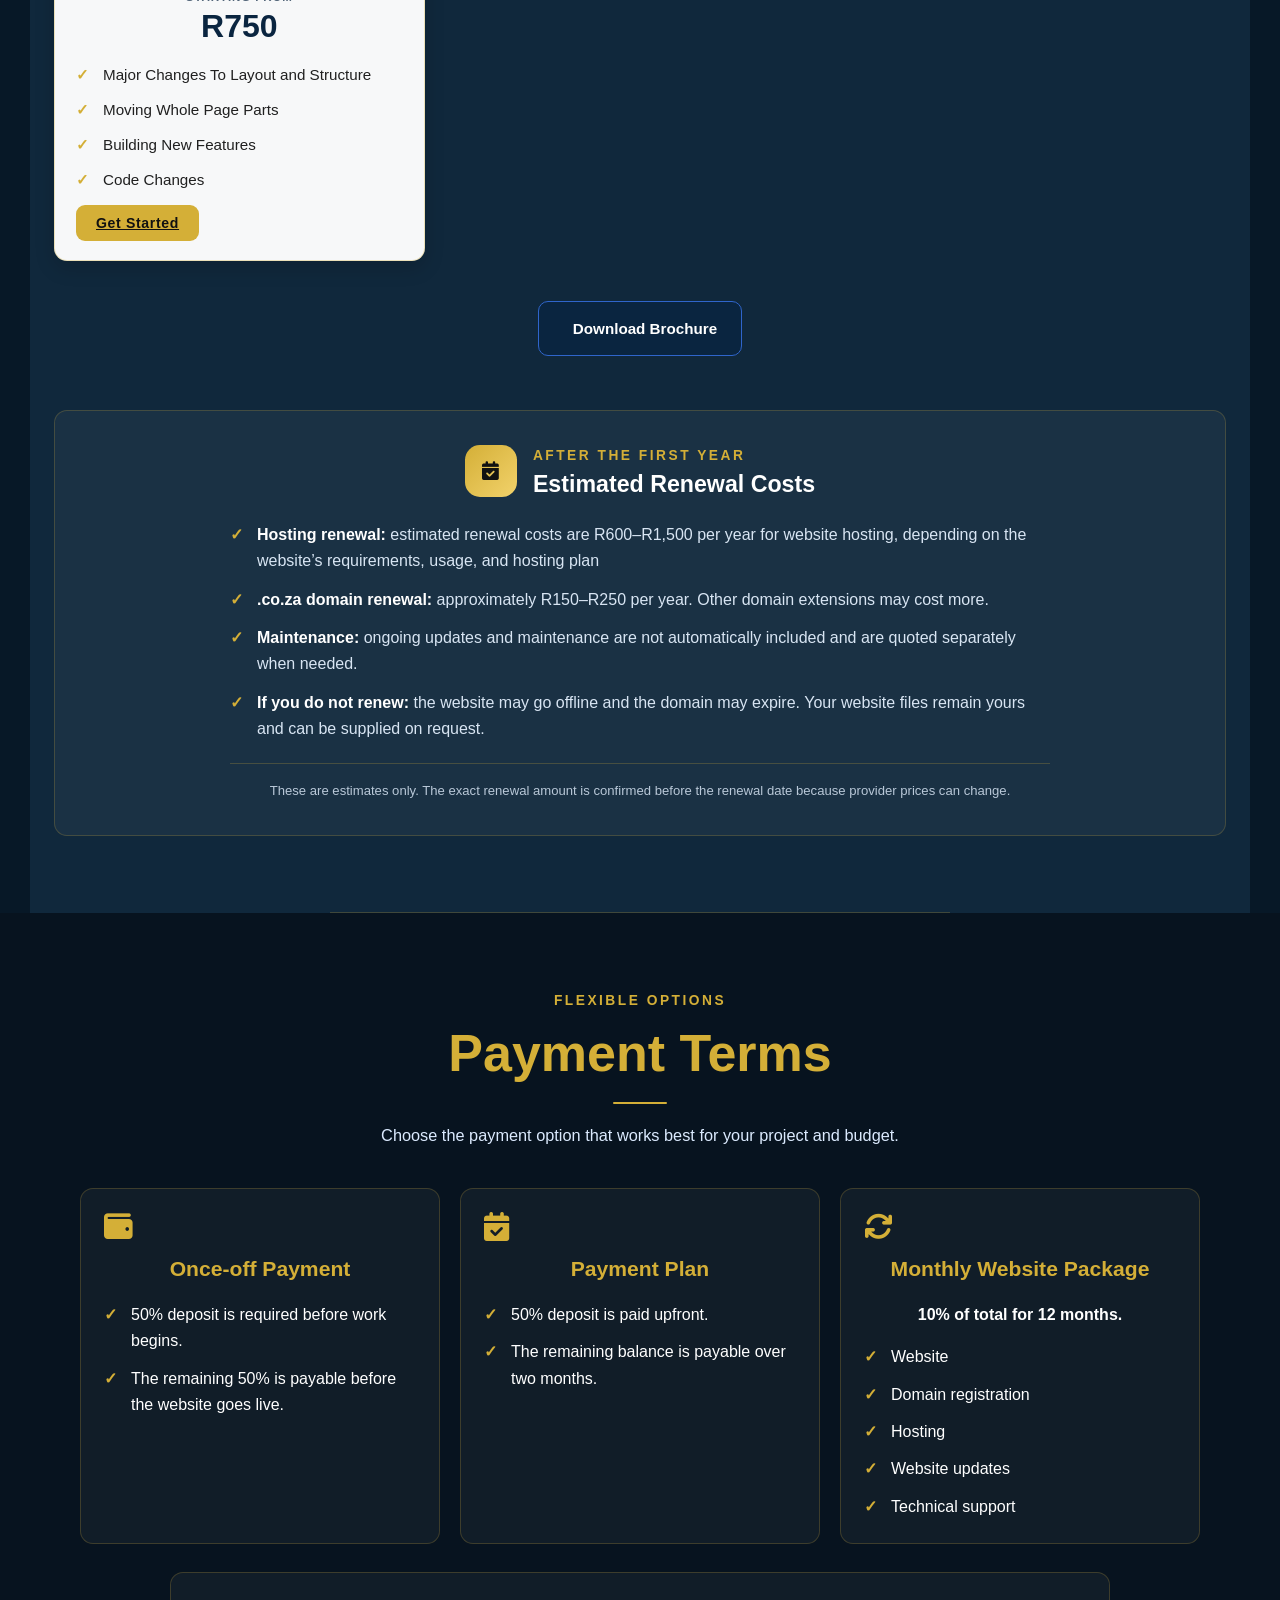
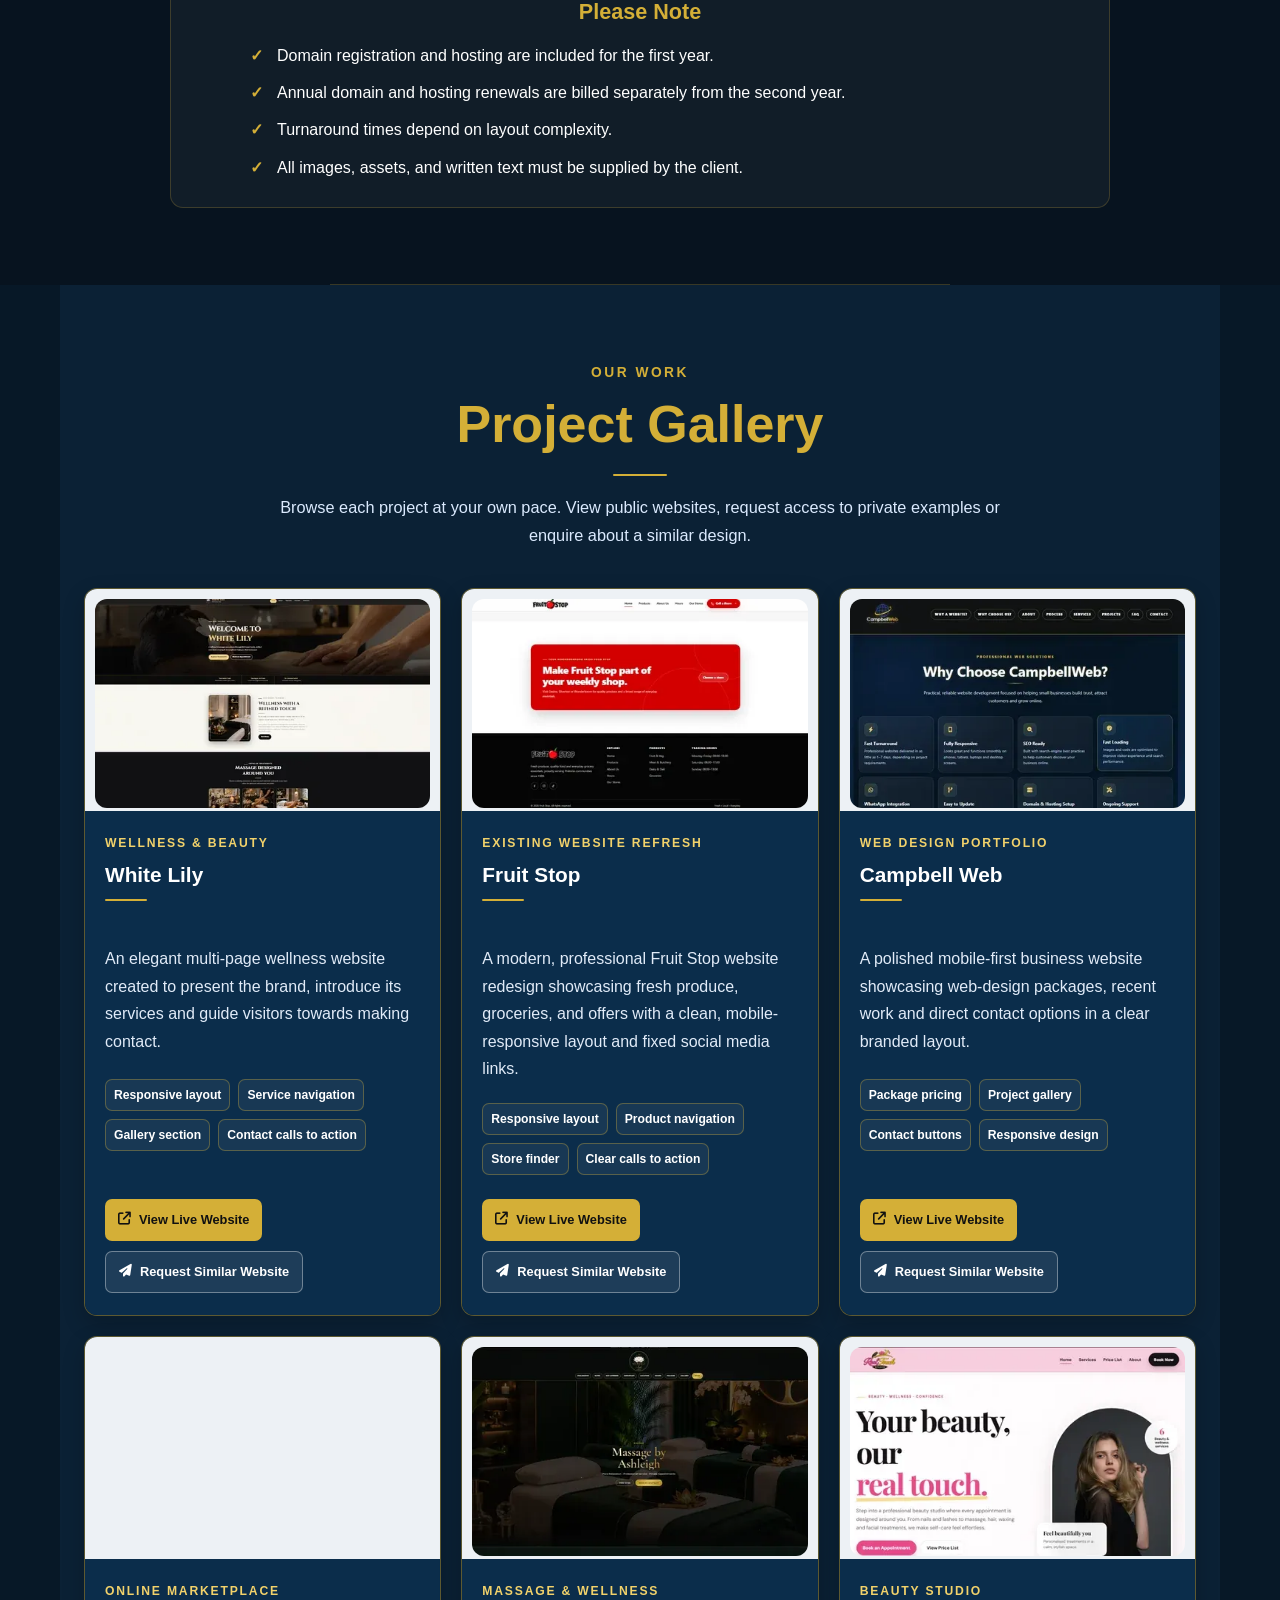
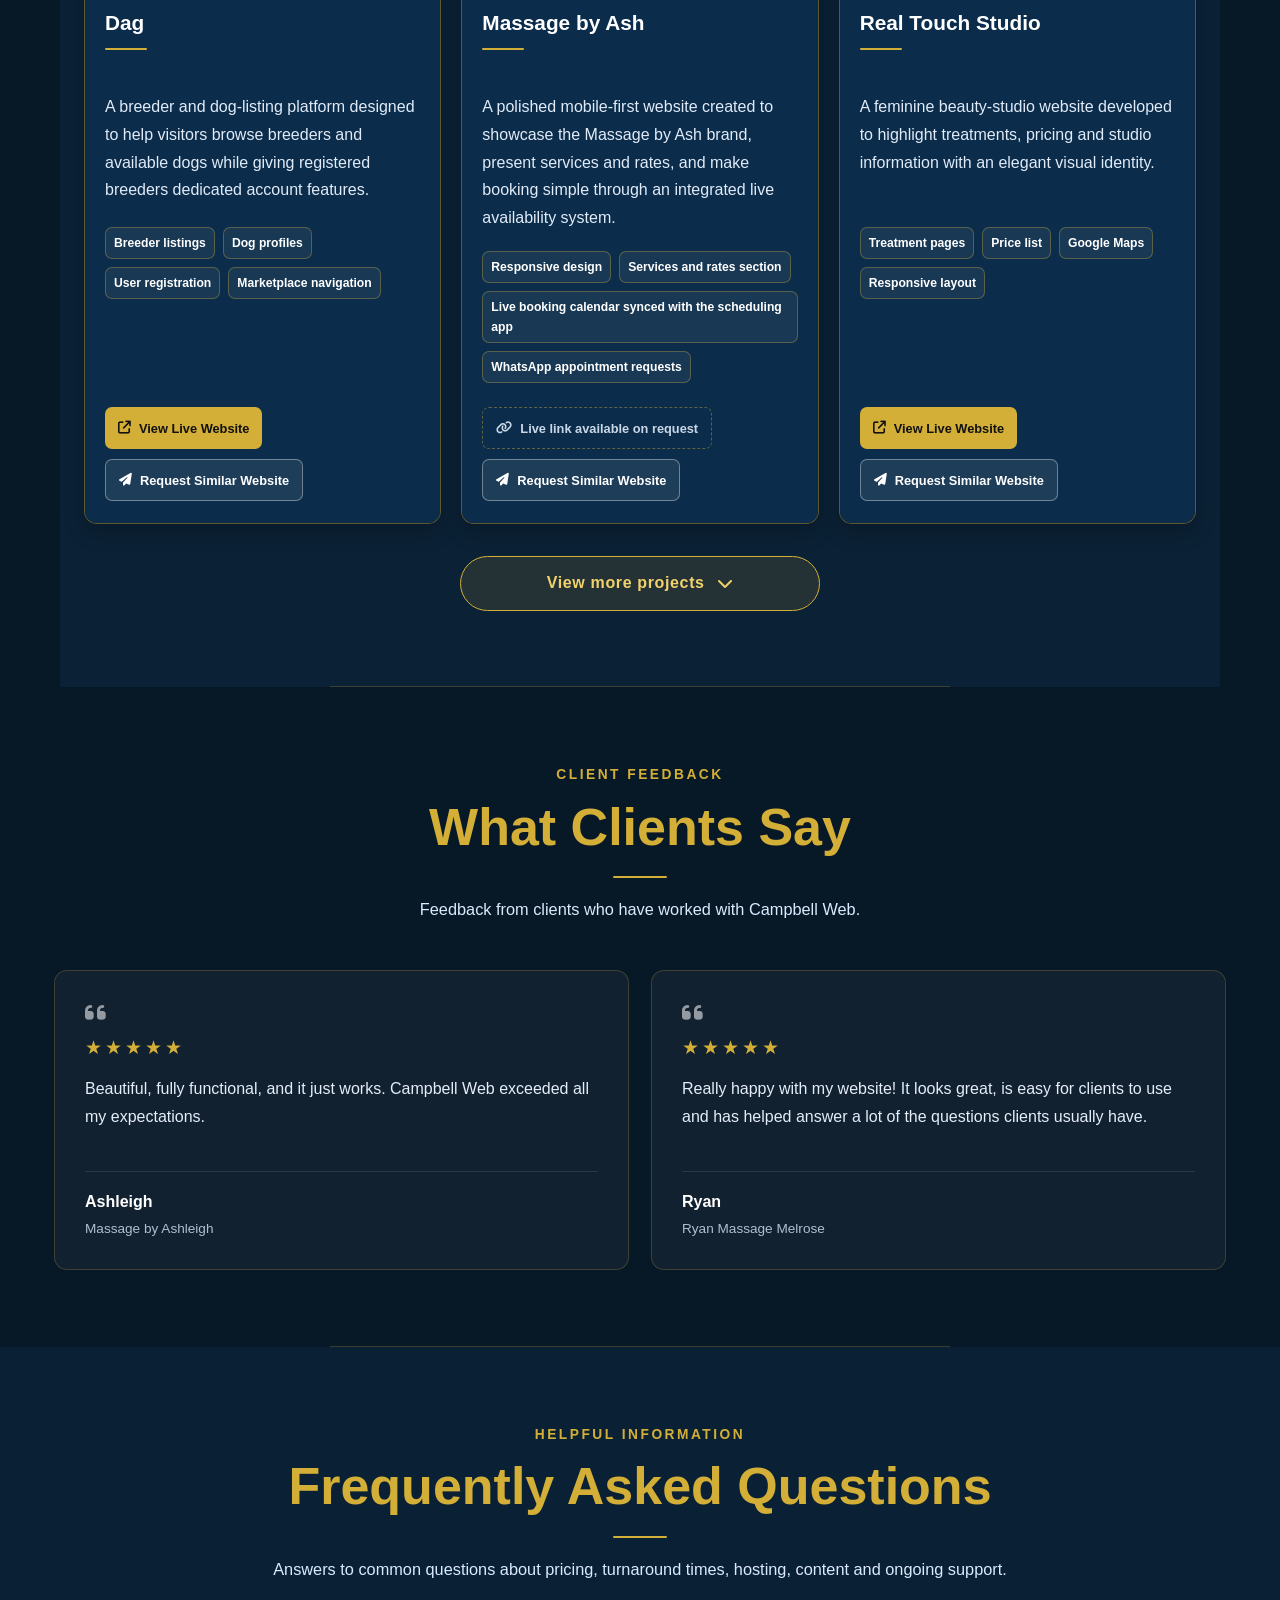
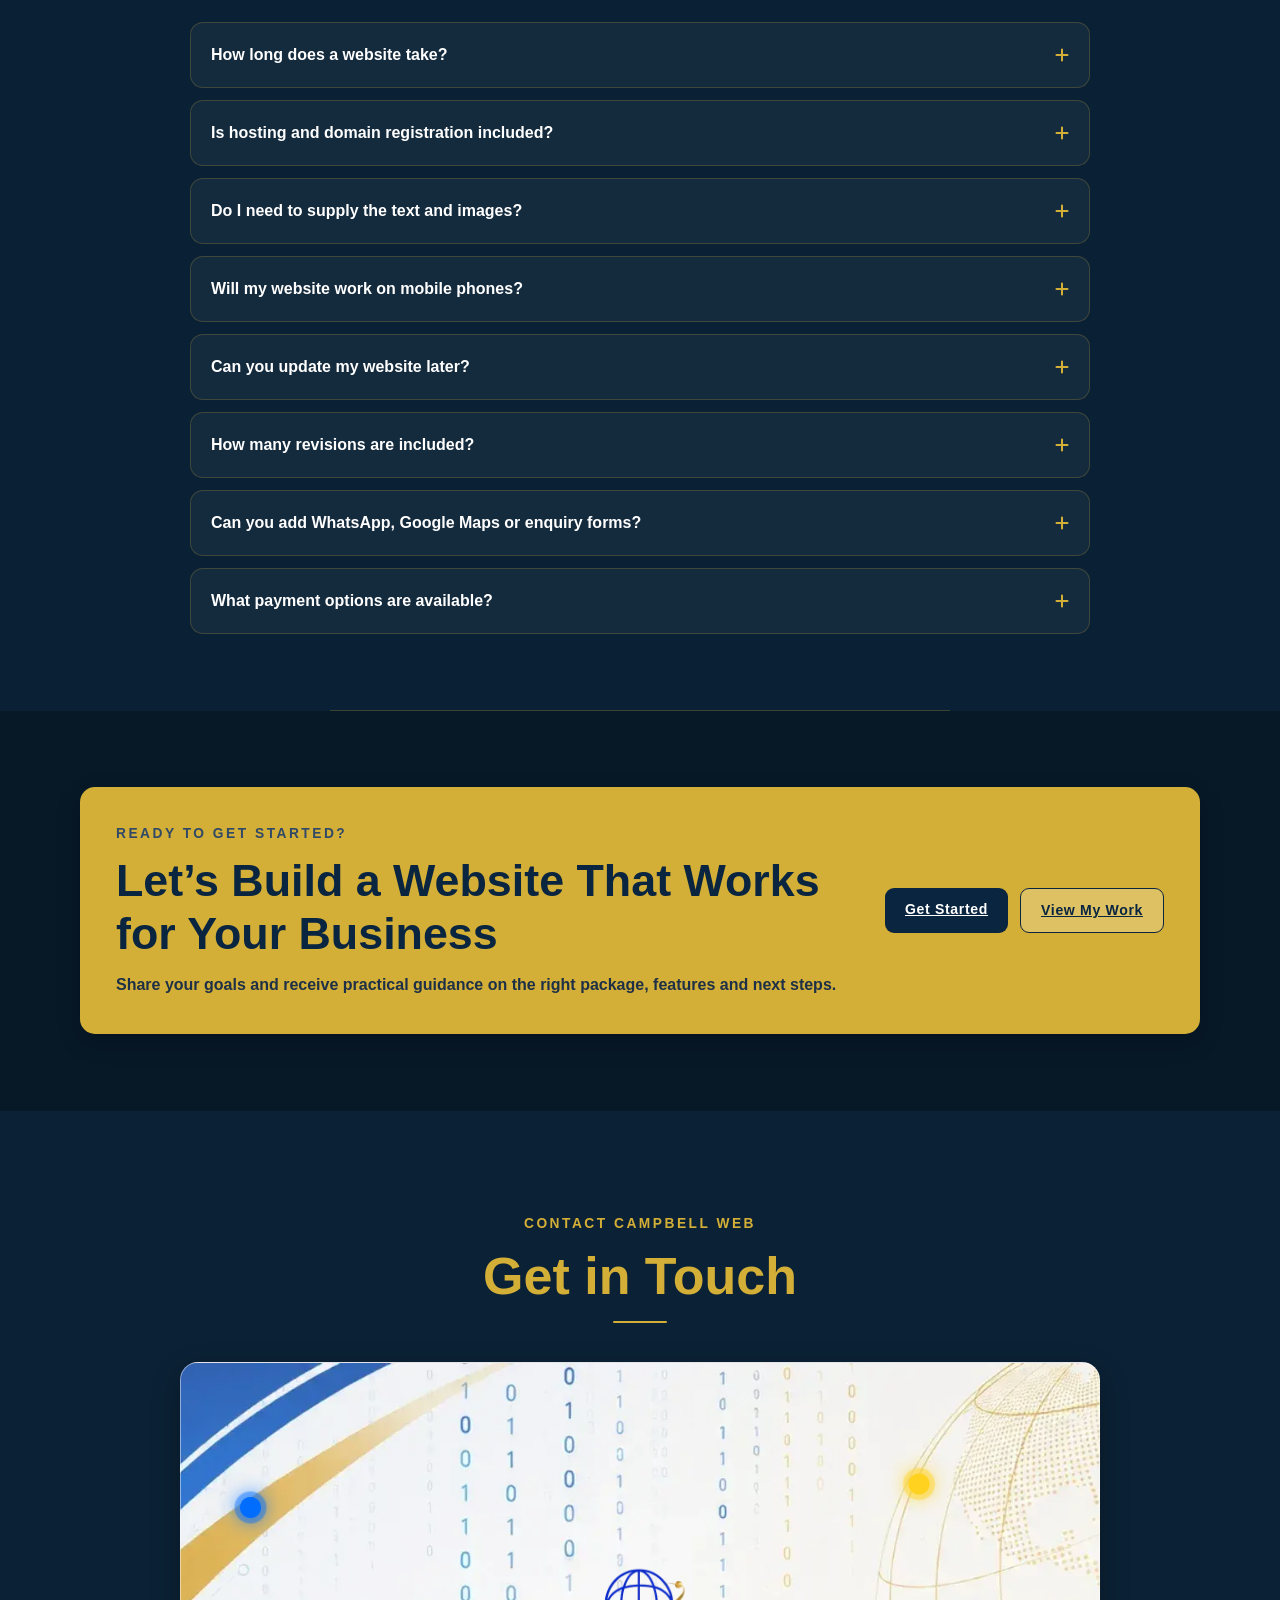
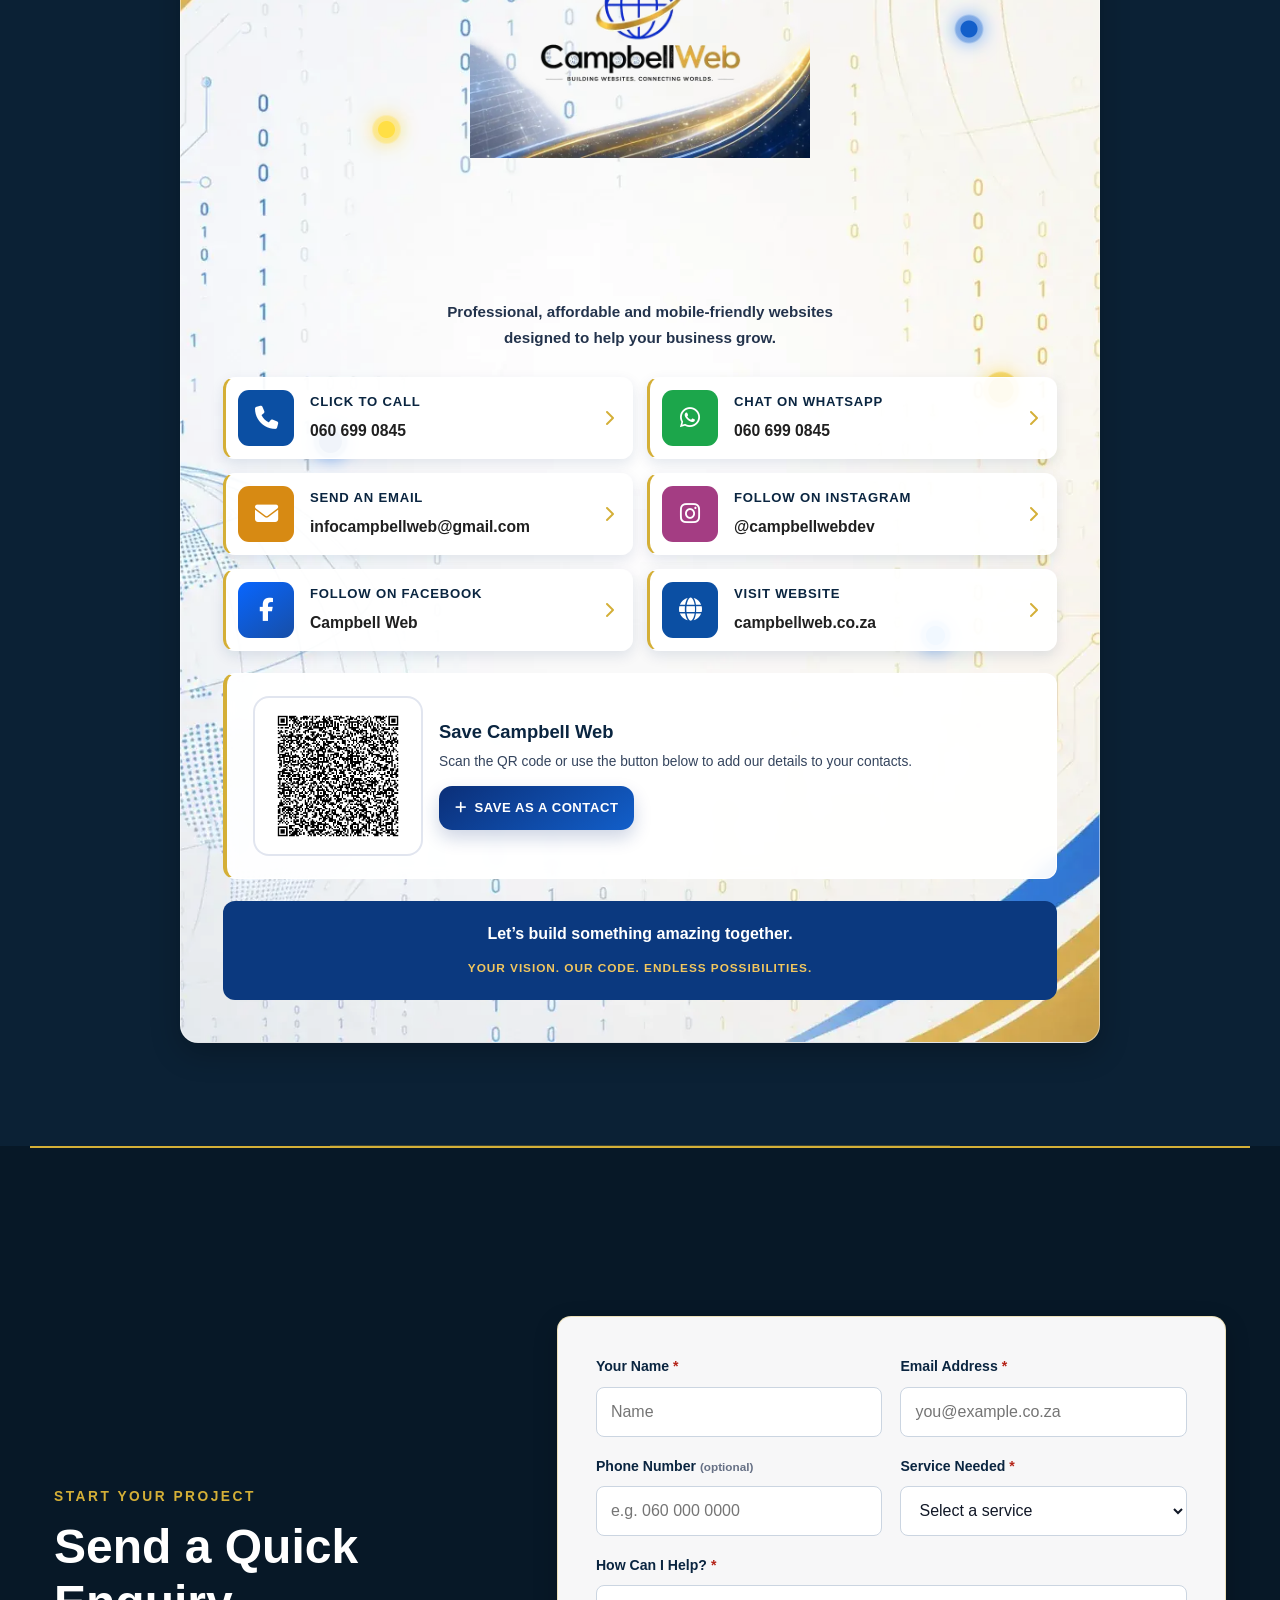
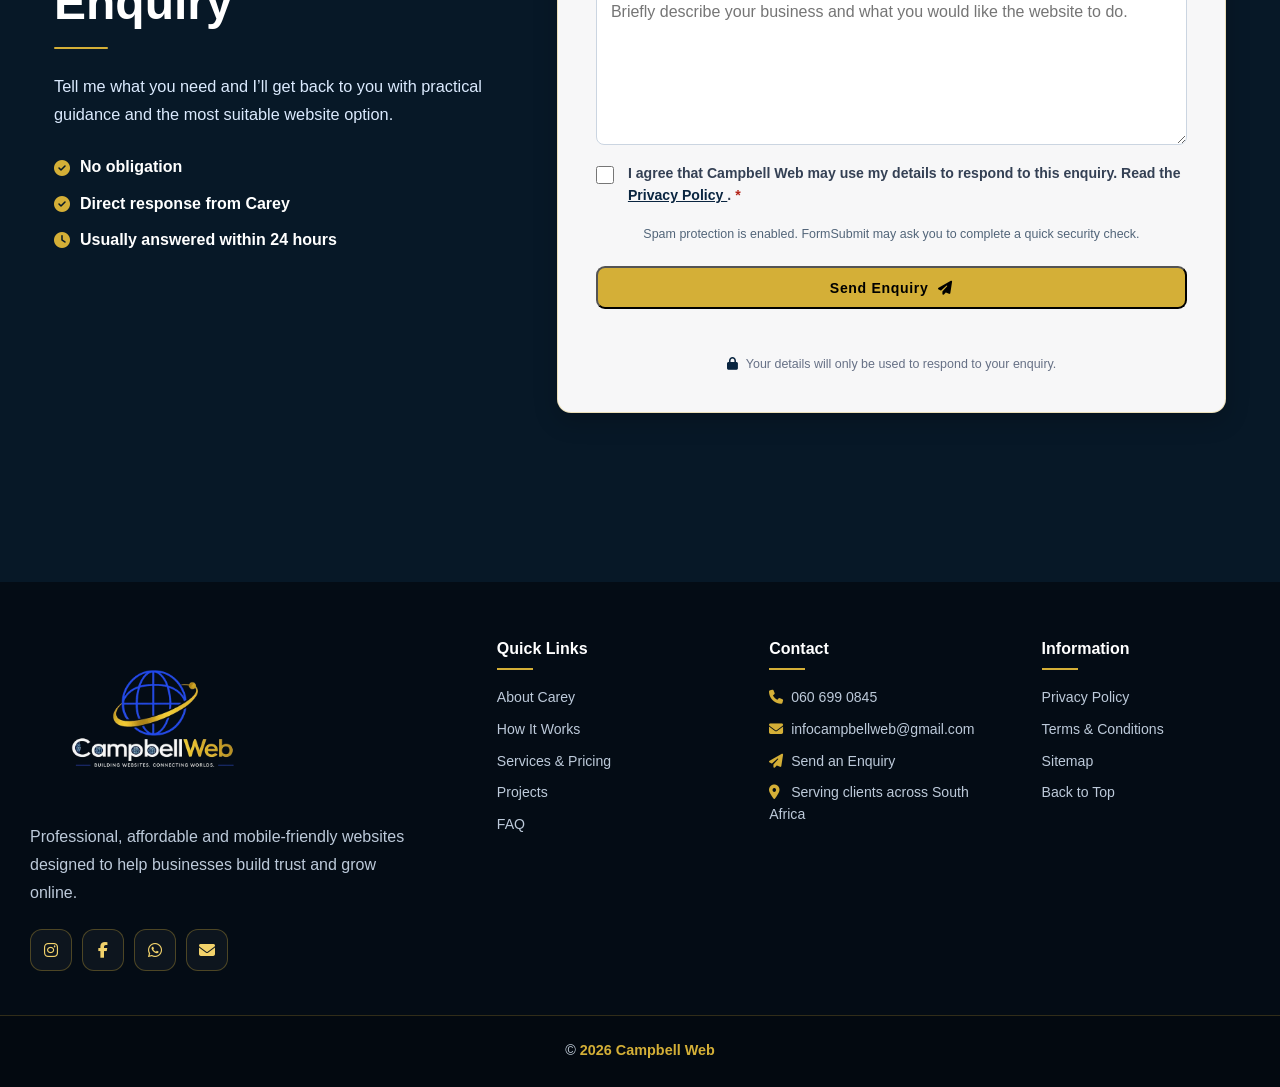
==== commit 3679edf0: "real touch image" ====
--- a/index.html
+++ b/index.html
@@ -1601,7 +1601,7 @@
      </article>
      <article aria-label="Project 6 of 13: Real Touch Studio" class="project-card">
       <div class="project-image-wrap">
-       <img fetchpriority="low" alt="Real Touch Studio website" decoding="async" height="489" loading="lazy" sizes="(max-width: 900px) calc(100vw - 72px), 520px" src="images/projects/project6-1100.webp" srcset="images/projects/project6-640.webp 640w, images/projects/project6-1100.webp 1100w" width="1100"/>
+       <img fetchpriority="low" alt="Real Touch Studio website" decoding="async" height="460" loading="lazy" sizes="(max-width: 900px) calc(100vw - 72px), 520px" src="images/projects/project6-1100.webp?v=20260815-realtouch" srcset="images/projects/project6-640.webp?v=20260815-realtouch 640w, images/projects/project6-1100.webp?v=20260815-realtouch 1100w" width="1100"/>
       </div>
       <div class="project-caption">
        <p class="project-category">
